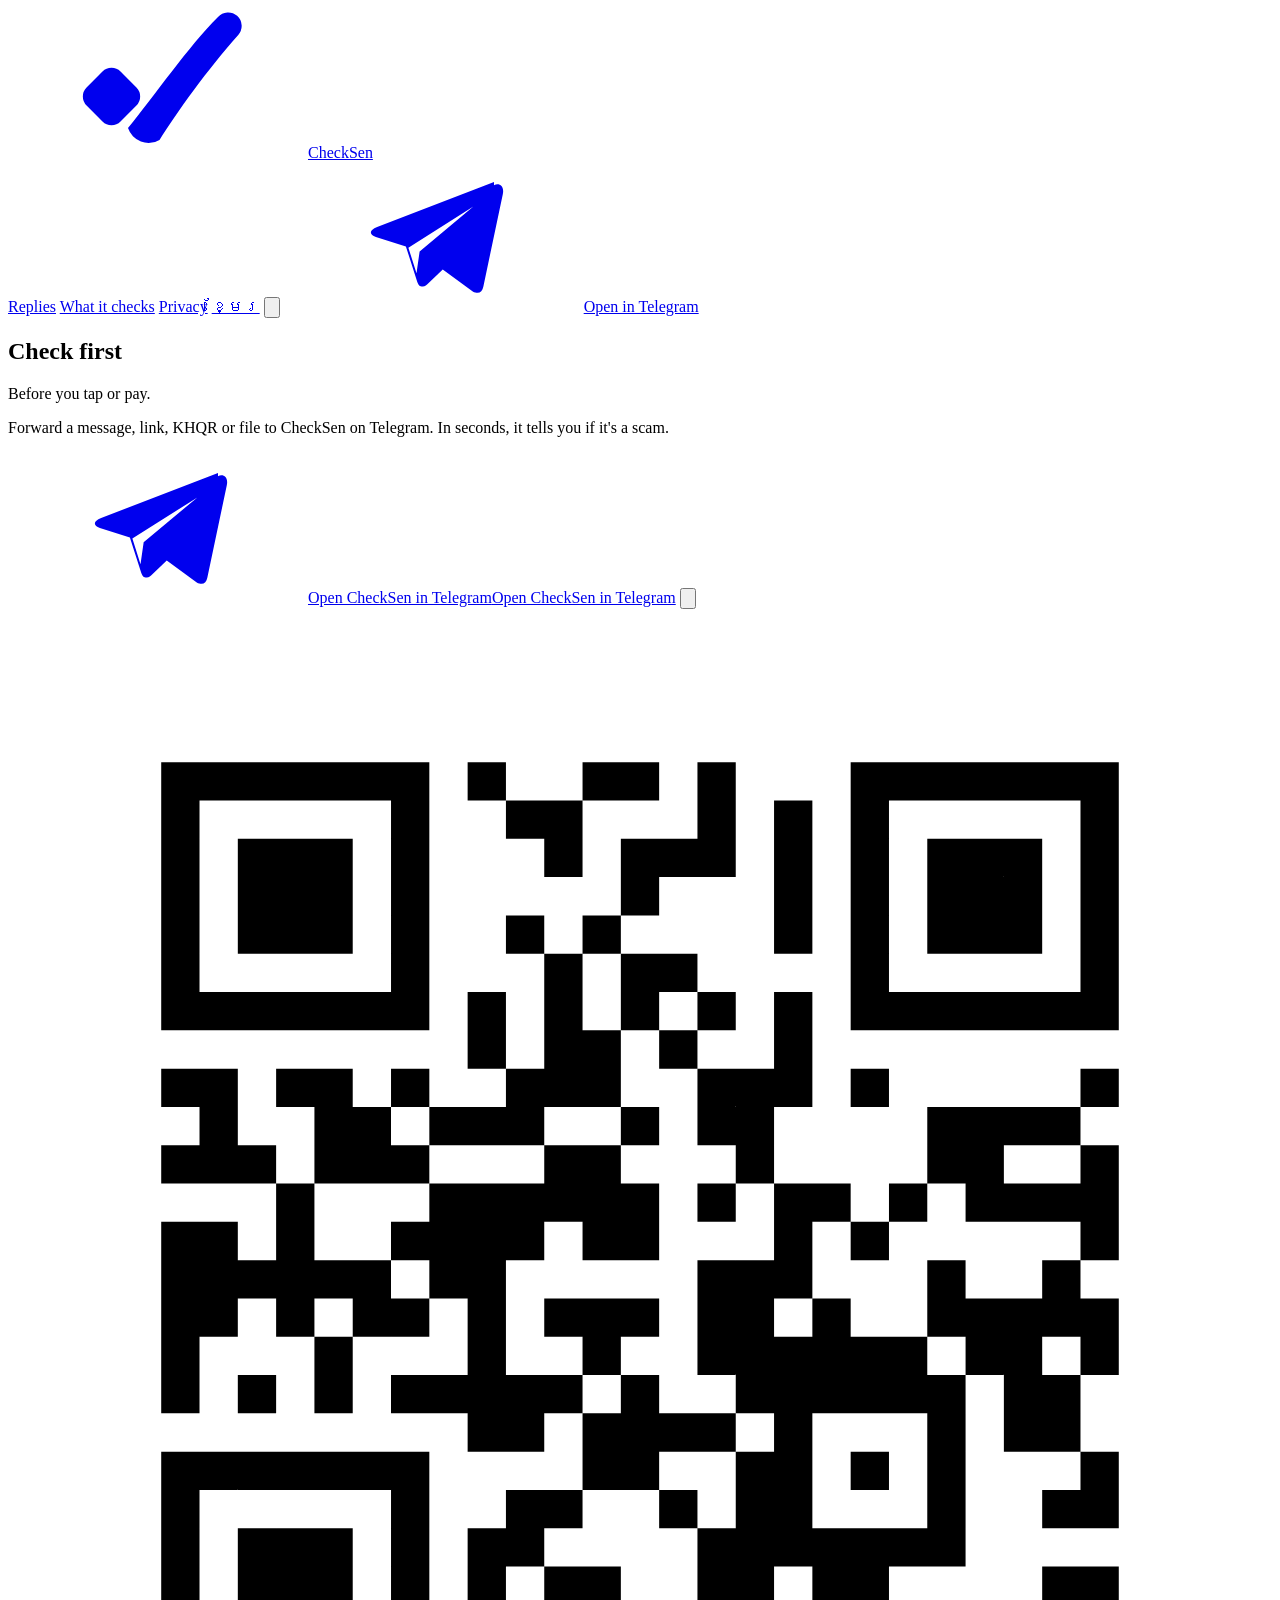
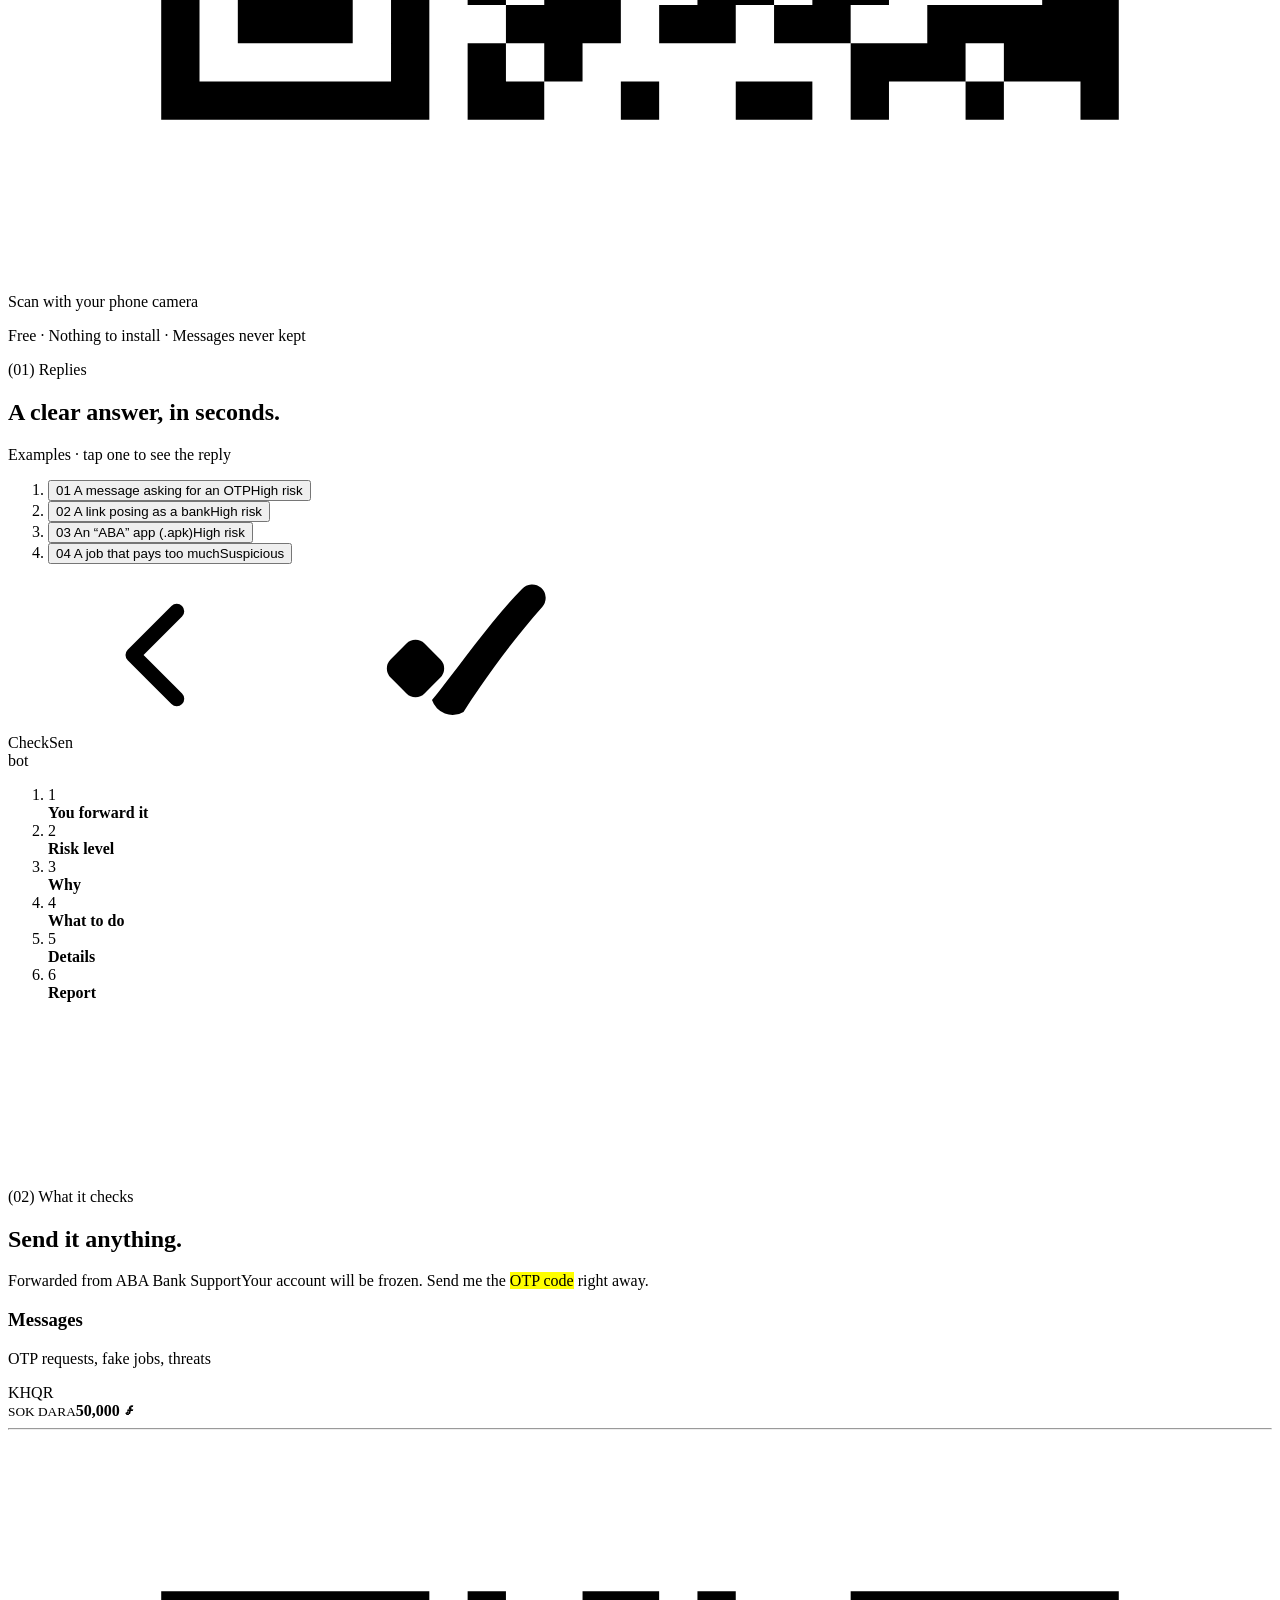
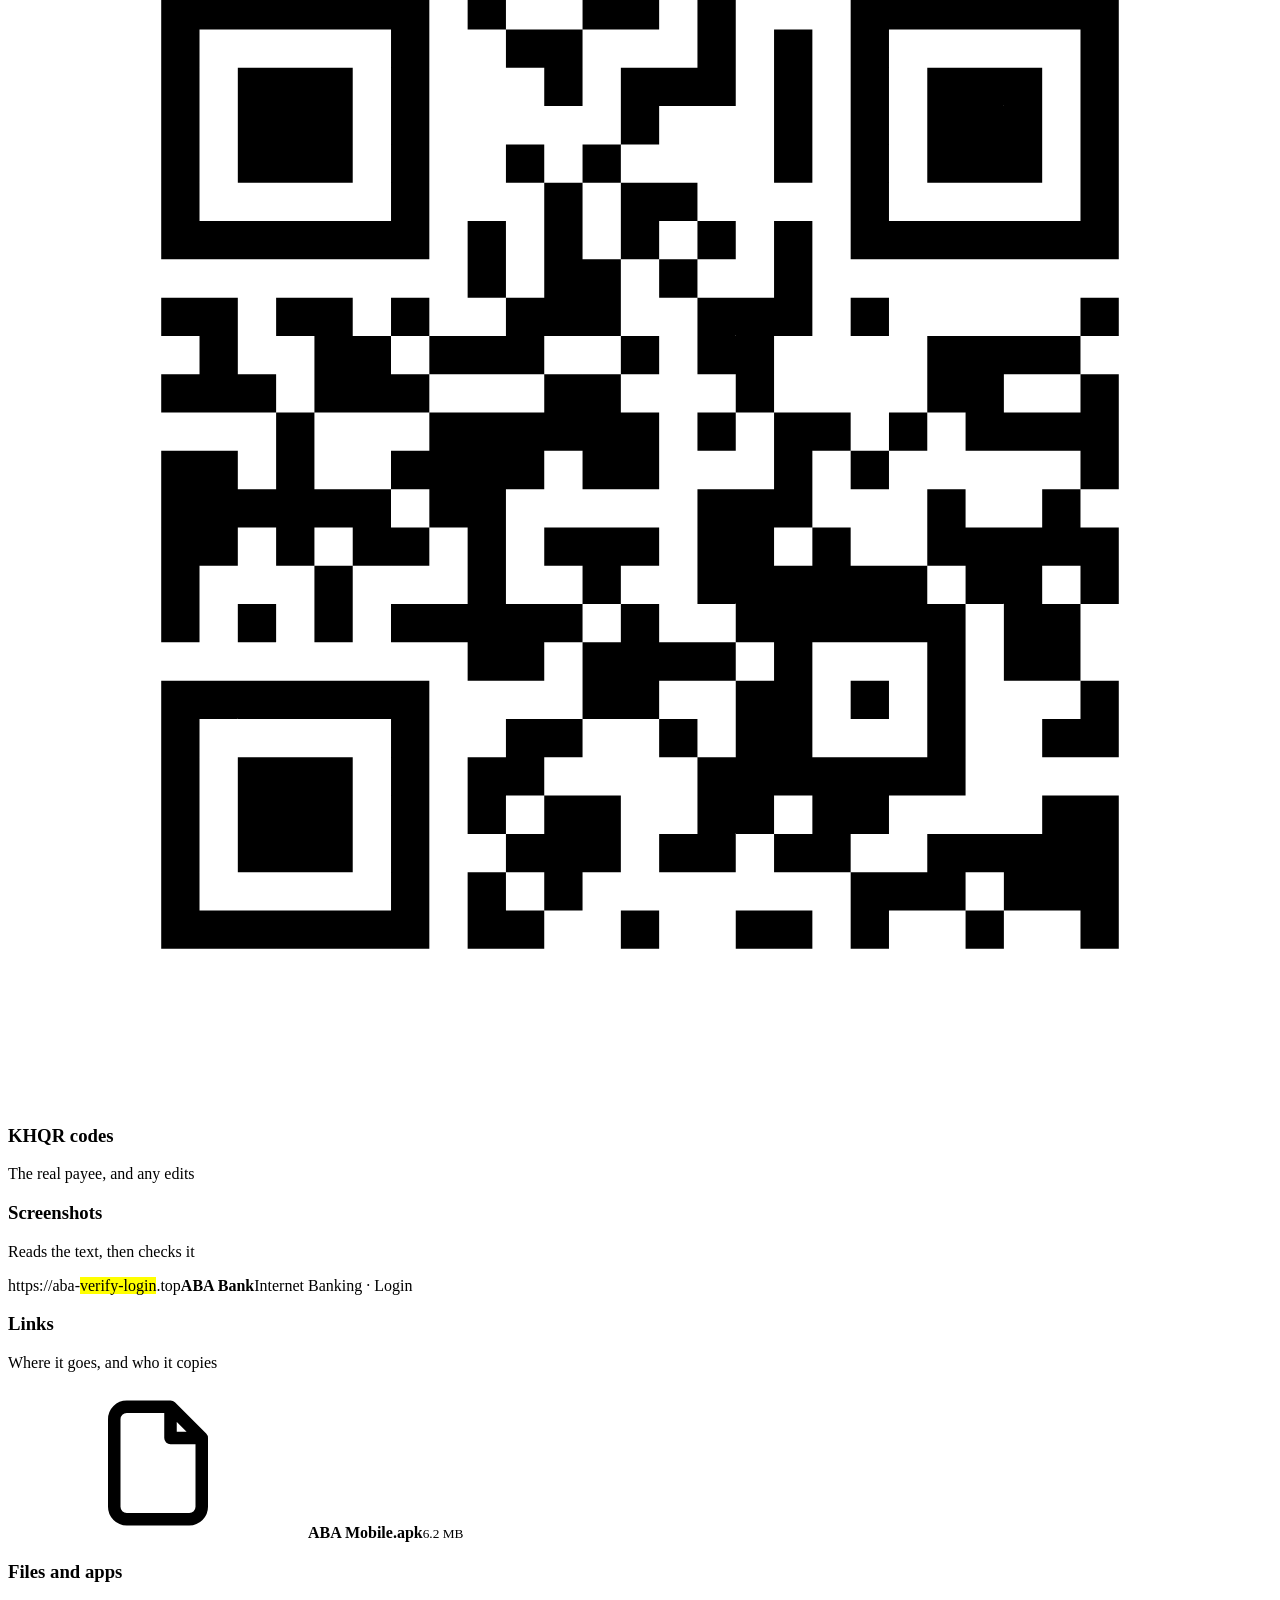
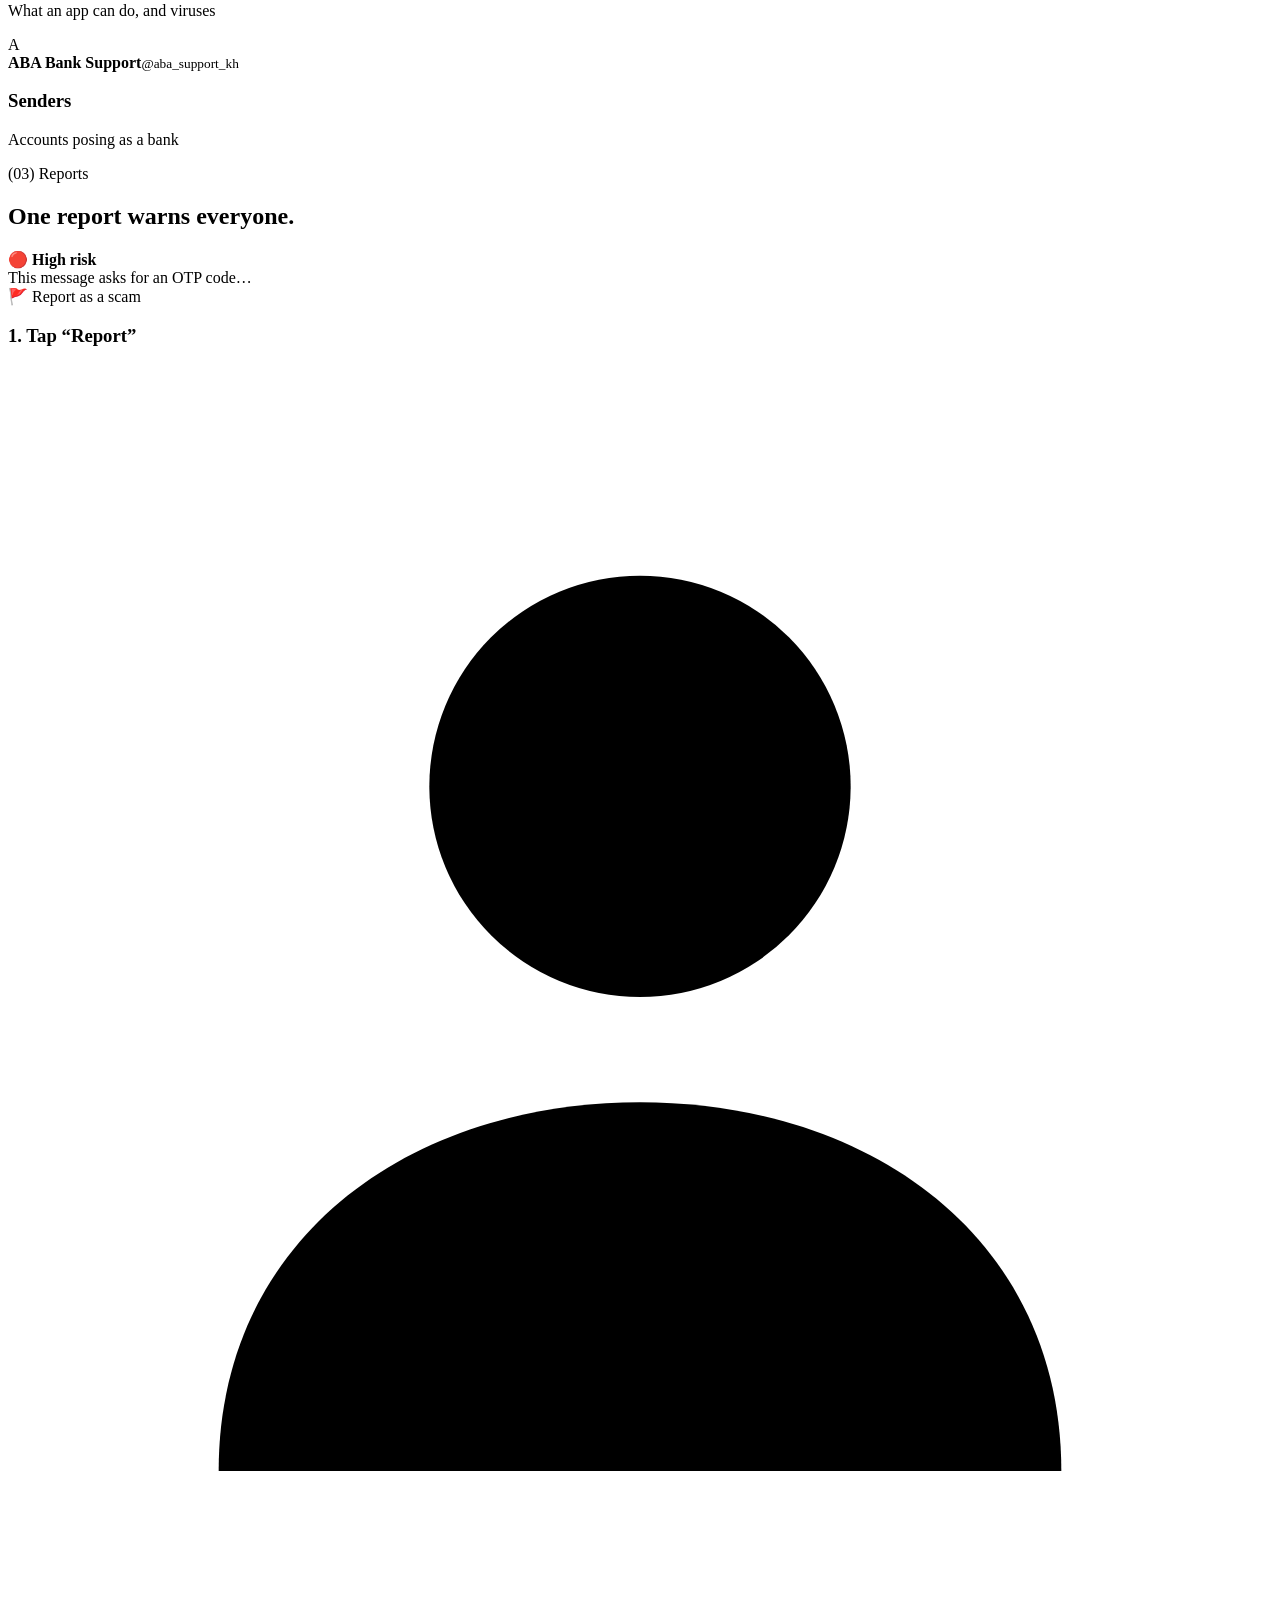
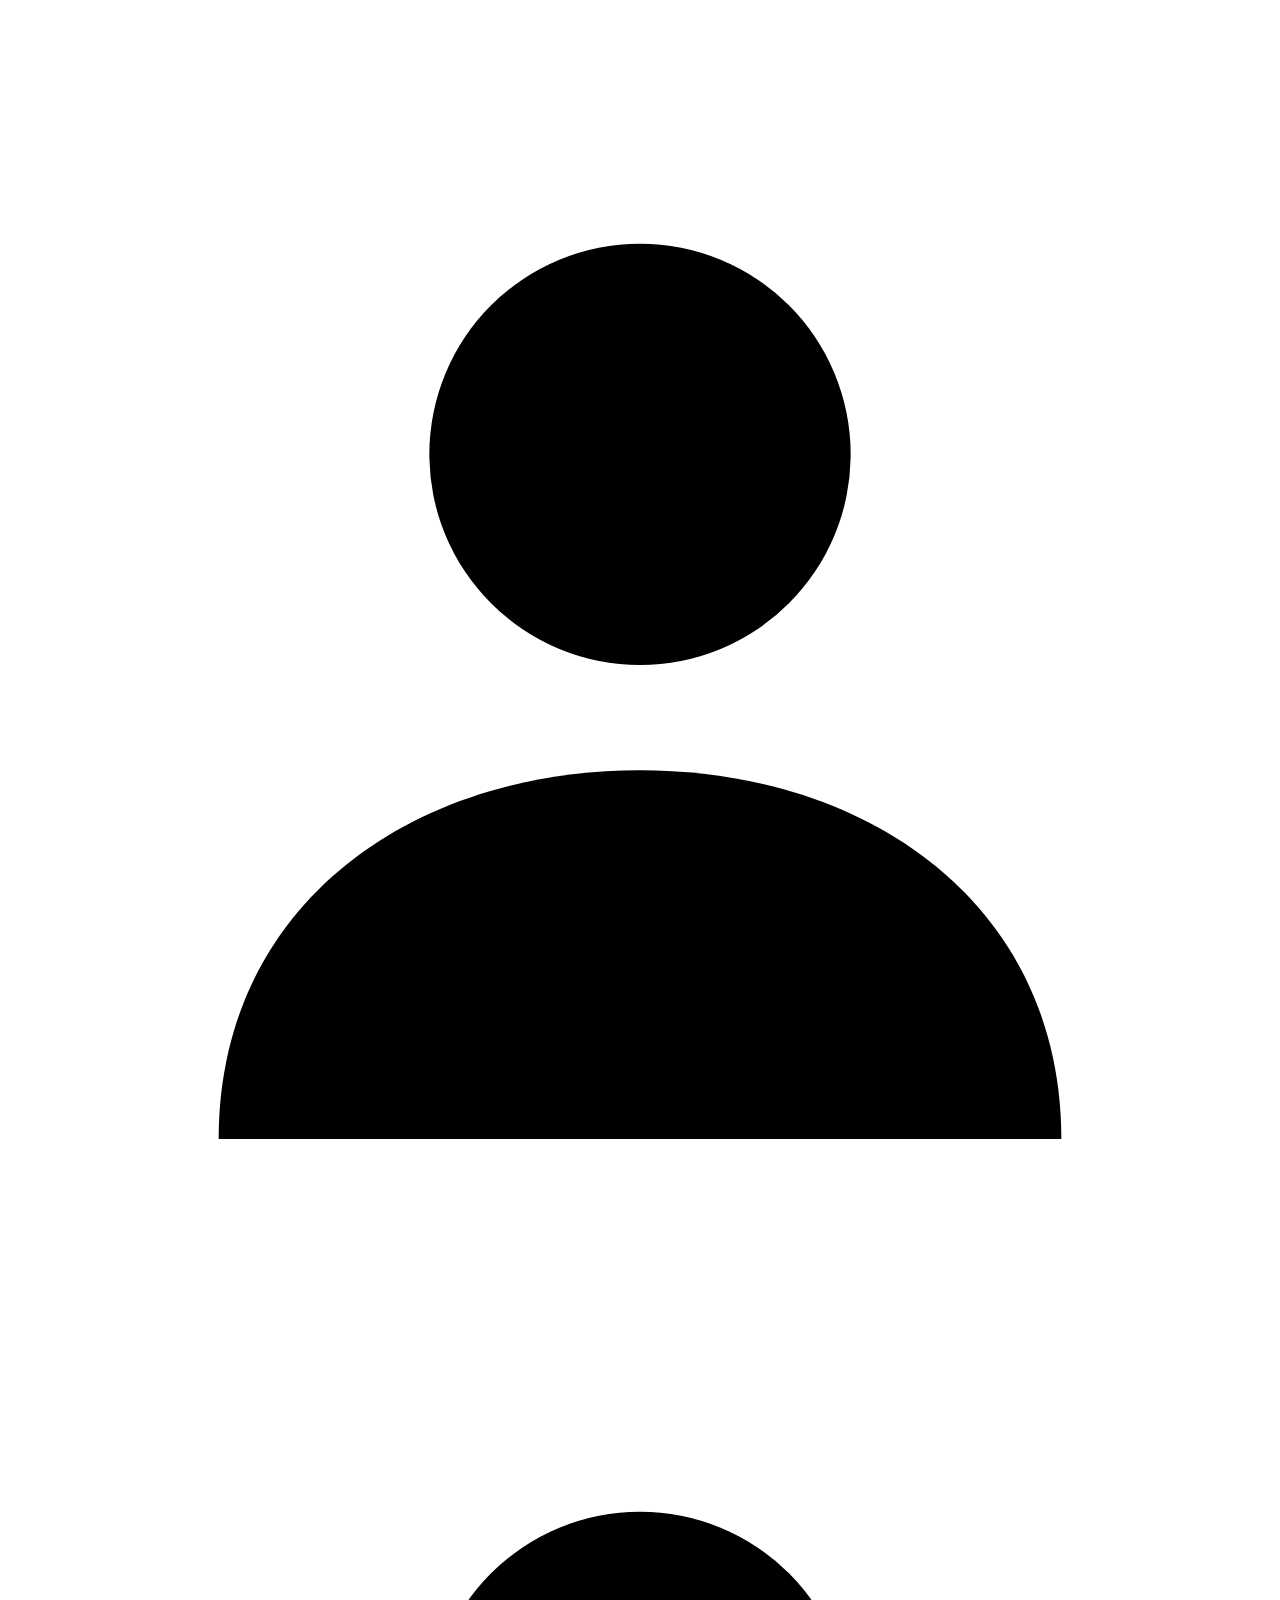
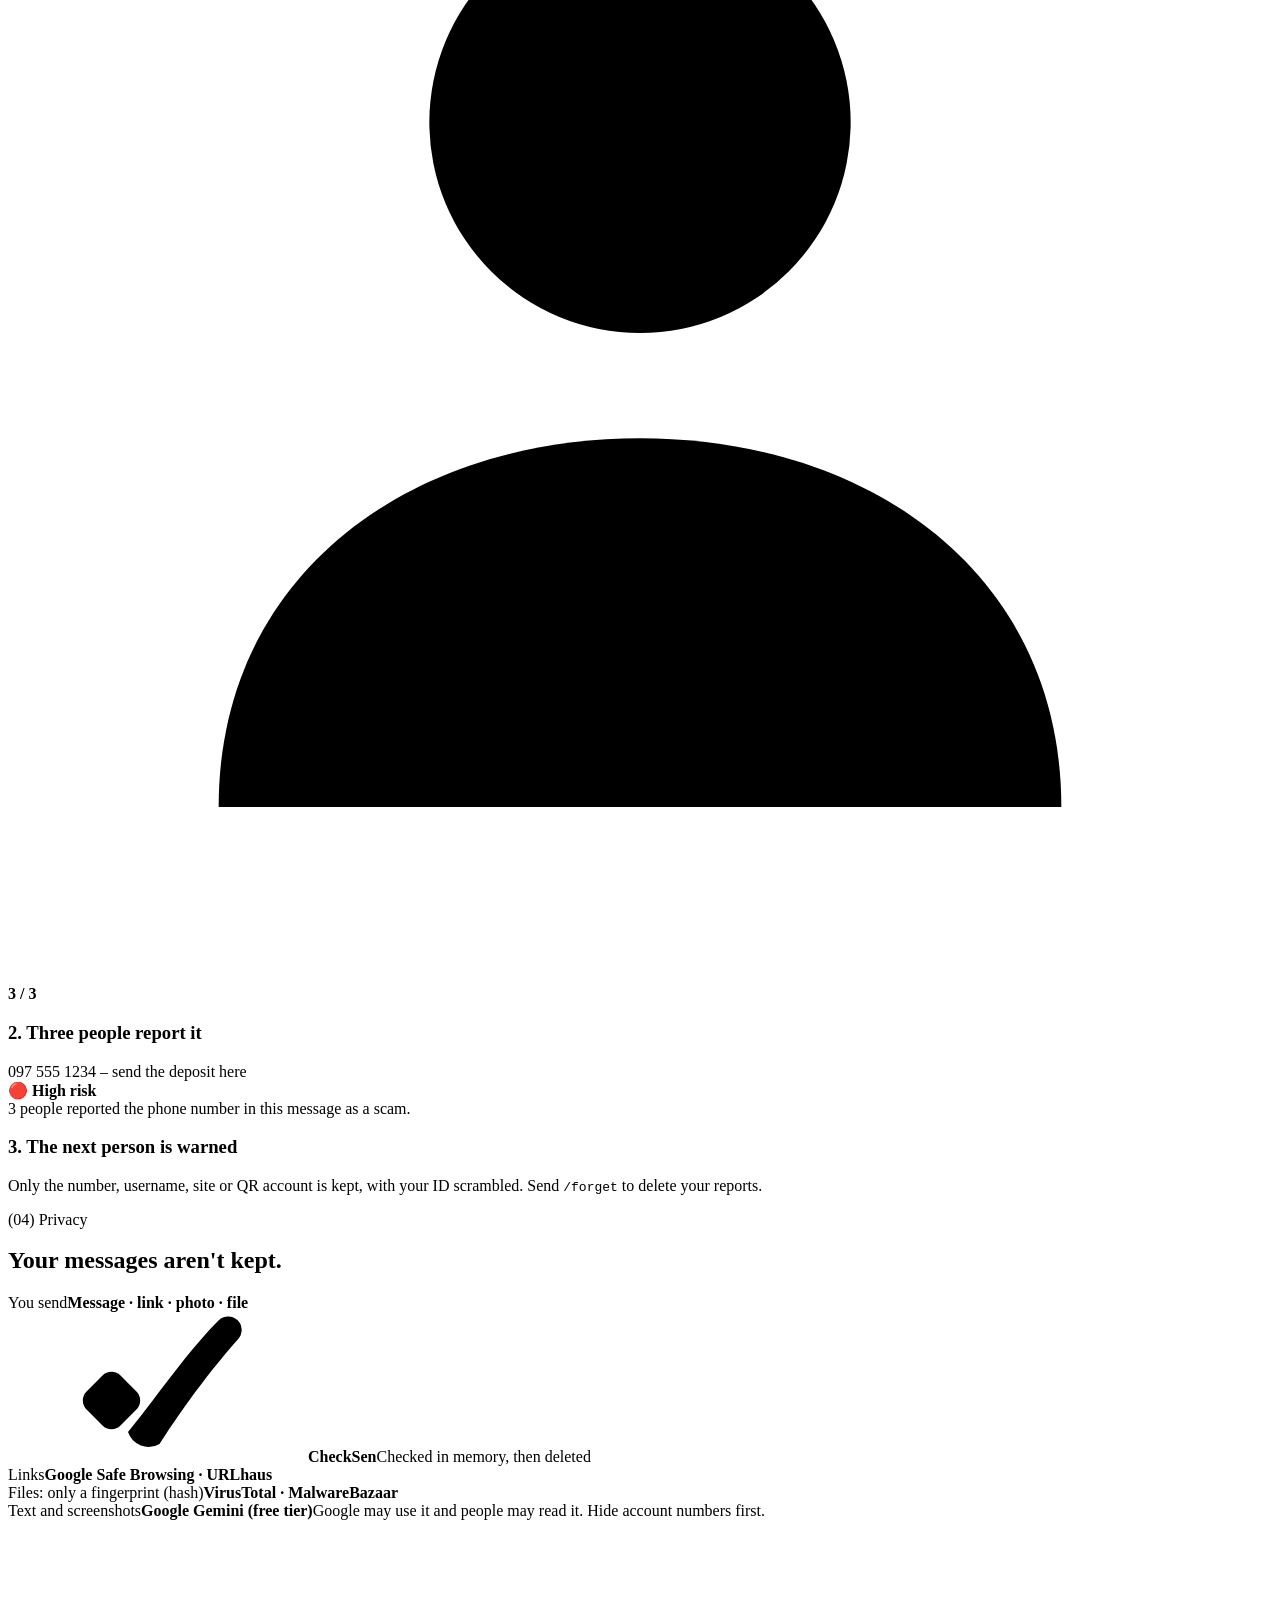
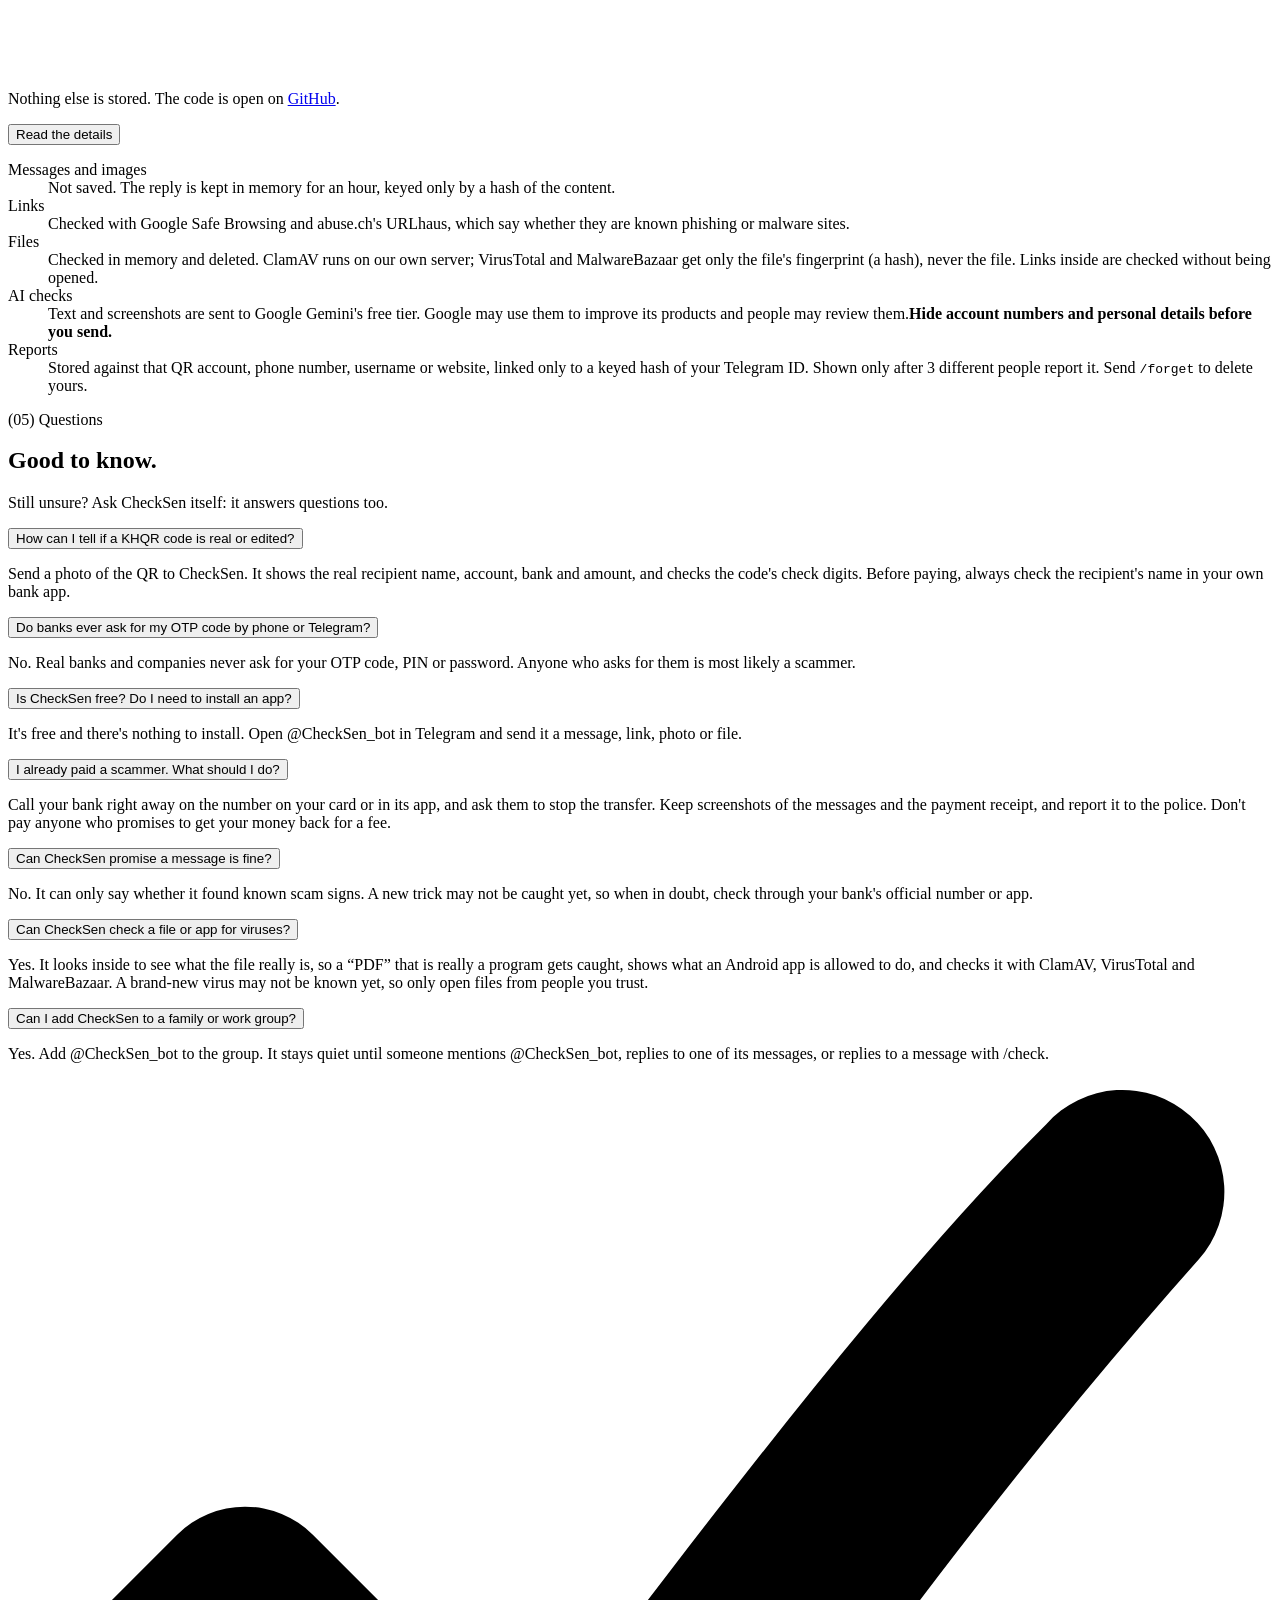
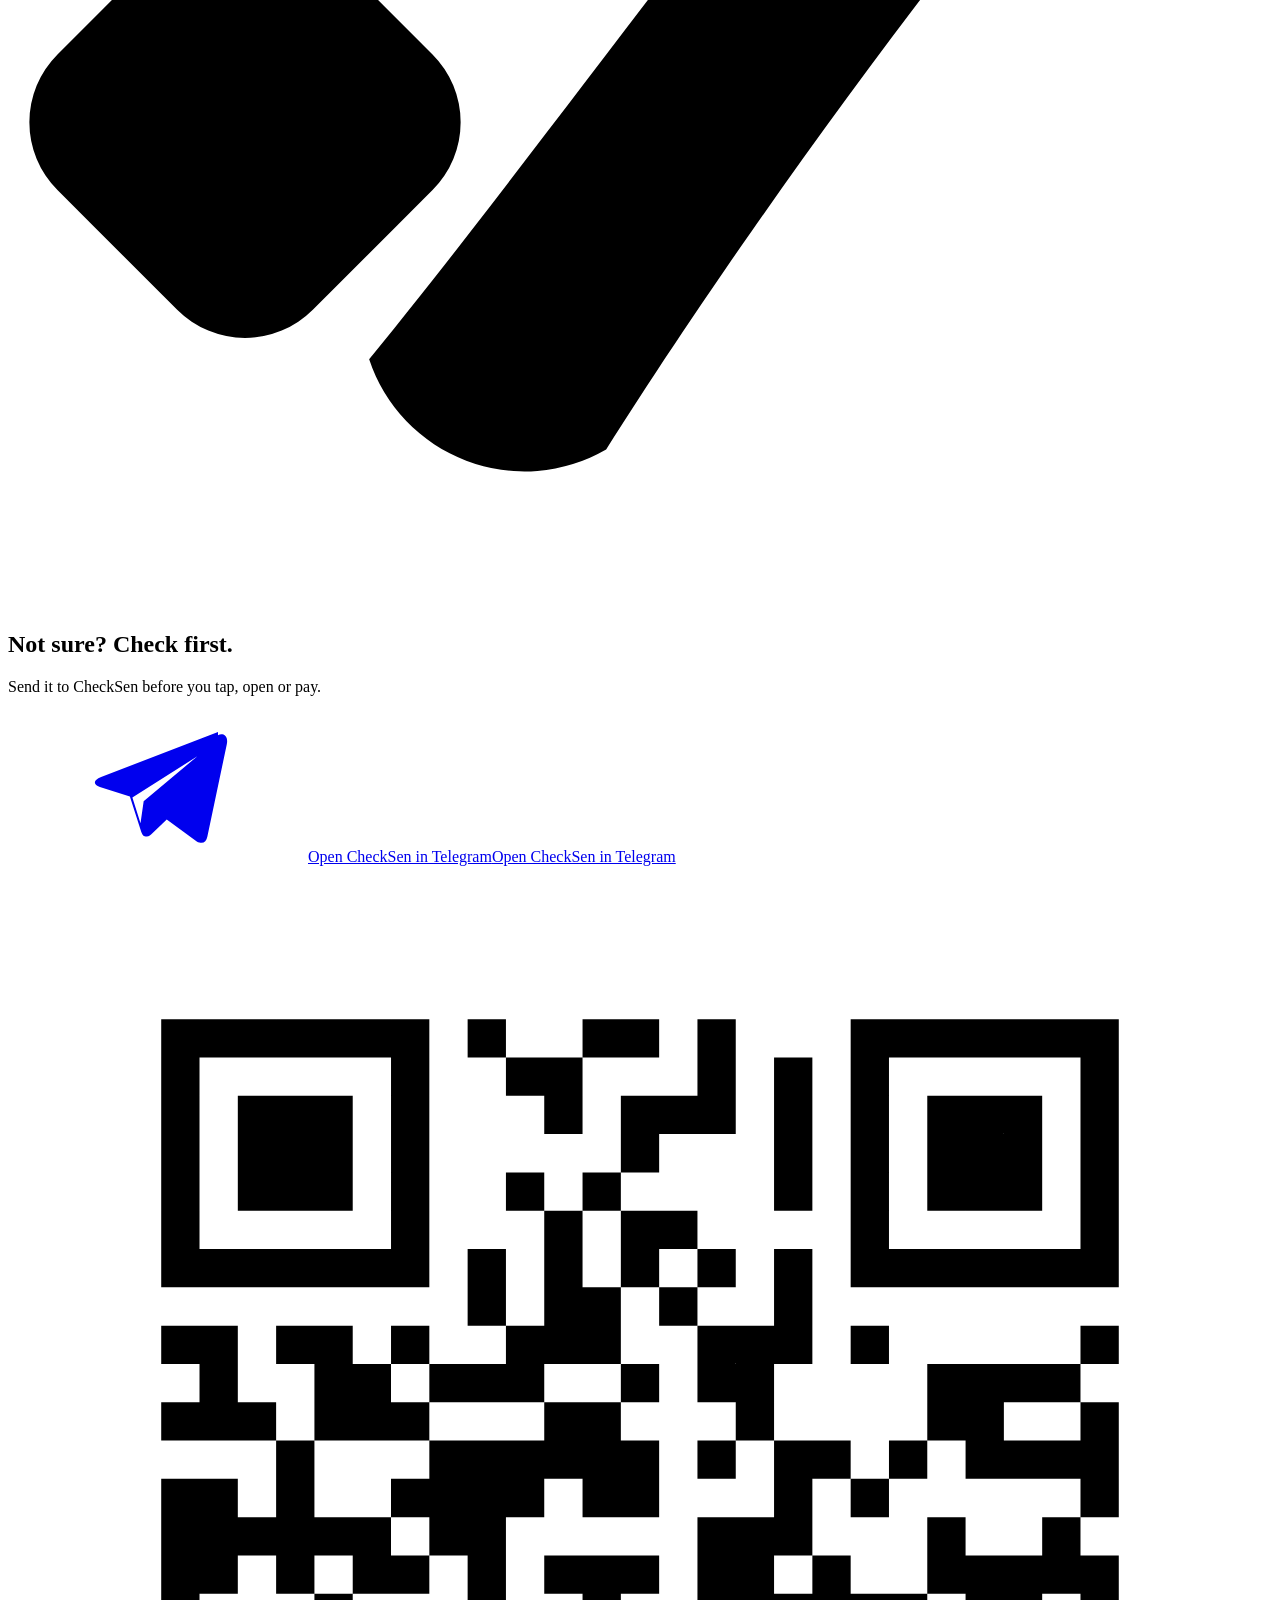
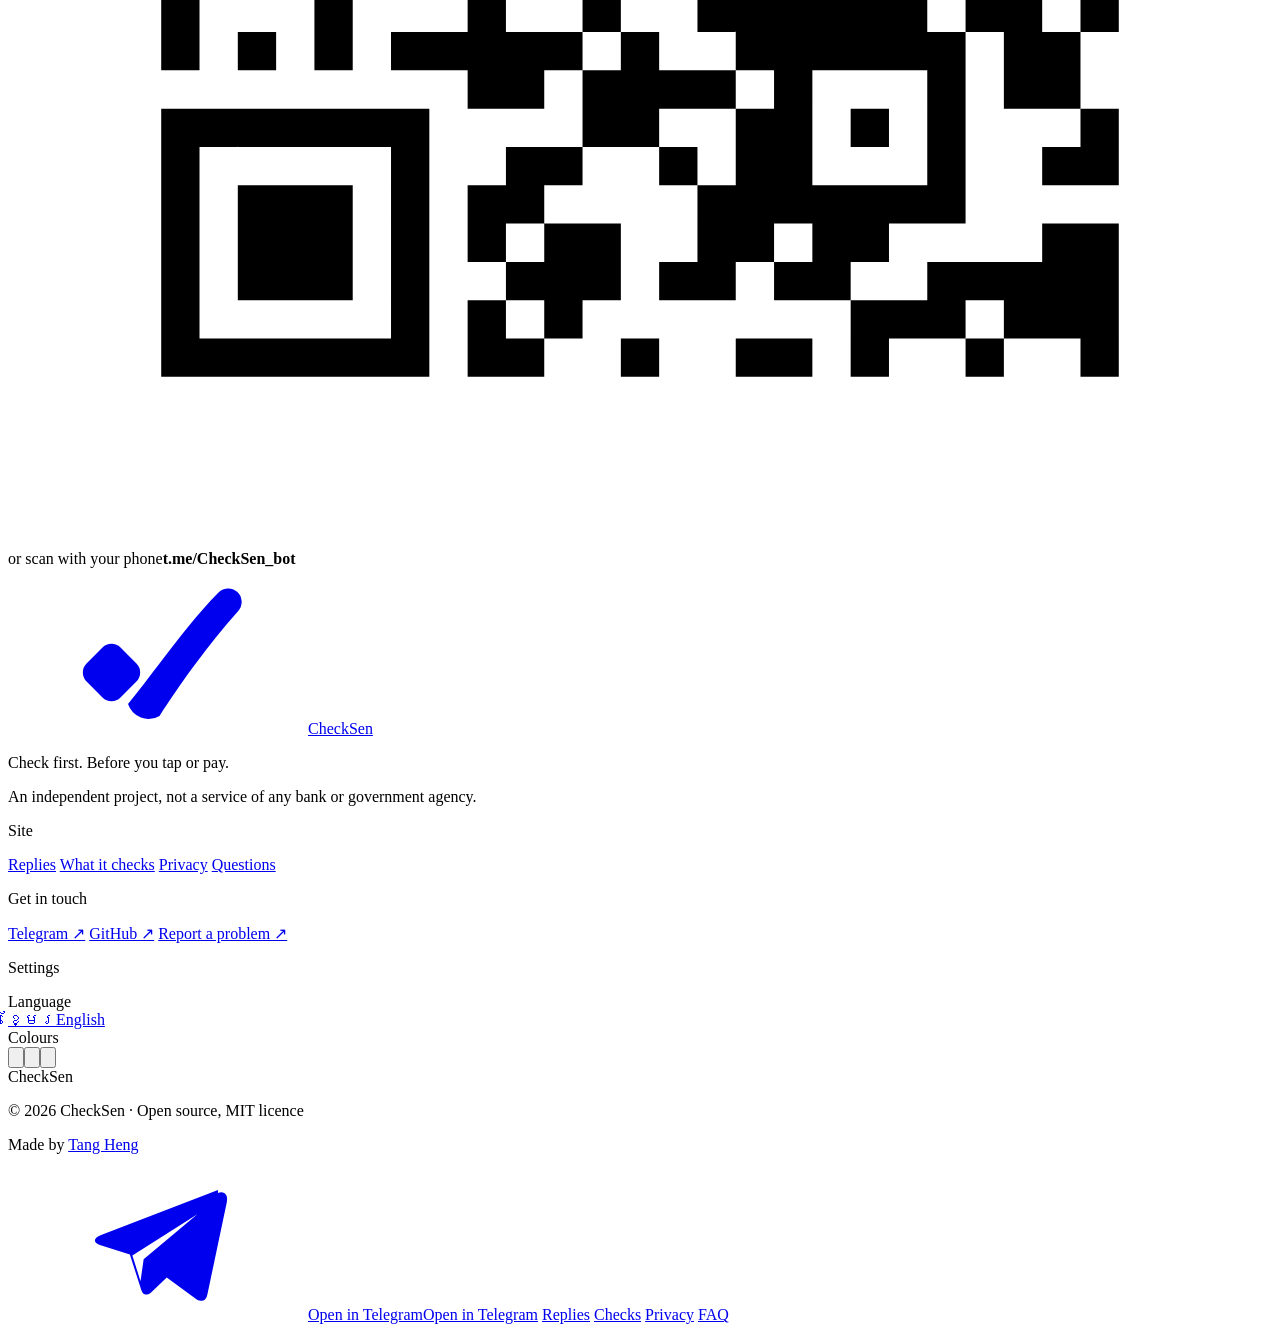
==== web/en/index.html @ b6751105 "Redesign the website" ====
<!doctype html>
<html lang="en">
<head>
  <meta charset="utf-8">
  <meta name="viewport" content="width=device-width, initial-scale=1">
  <title>CheckSen: free Cambodia scam checker for messages, links, KHQR codes and files</title>
  <meta name="description" content="Not sure if a message, link, KHQR code, file or app is a scam? Forward it to CheckSen on Telegram. It replies in Khmer or English with the risk, the reasons and what to do, in seconds. Free, nothing to install.">
  <meta name="color-scheme" content="light dark">
  <meta name="theme-color" media="(prefers-color-scheme: light)" content="#ECE8E1">
  <meta name="theme-color" media="(prefers-color-scheme: dark)" content="#0E1016">
  <link rel="canonical" href="https://checksen.horizxon.tech/en">
  <link rel="alternate" hreflang="km" href="https://checksen.horizxon.tech/">
  <link rel="alternate" hreflang="en" href="https://checksen.horizxon.tech/en">
  <link rel="alternate" hreflang="x-default" href="https://checksen.horizxon.tech/">
  <meta property="og:type" content="website">
  <meta property="og:site_name" content="CheckSen">
  <meta property="og:url" content="https://checksen.horizxon.tech/en">
  <meta property="og:locale" content="en_US">
  <meta property="og:locale:alternate" content="km_KH">
  <meta property="og:title" content="CheckSen: check before you click or pay">
  <meta property="og:description" content="Not sure if a message, link, KHQR code, file or app is a scam? Forward it to CheckSen on Telegram. It replies in Khmer or English with the risk, the reasons and what to do, in seconds. Free, nothing to install.">
  <meta property="og:image" content="https://checksen.horizxon.tech/assets/og-en.png">
  <meta property="og:image:width" content="1200">
  <meta property="og:image:height" content="630">
  <meta property="og:image:alt" content="CheckSen: check before you click or pay">
  <meta name="twitter:card" content="summary_large_image">
  <script type="application/ld+json">{"@context":"https://schema.org","@graph":[{"@type":"WebSite","@id":"https://checksen.horizxon.tech/#website","url":"https://checksen.horizxon.tech/","name":"CheckSen","alternateName":["ឆែកសិន","CheckSen ឆែកសិន"],"inLanguage":["km","en"]},{"@type":"WebApplication","name":"CheckSen","alternateName":"ឆែកសិន","url":"https://t.me/CheckSen_bot","description":"Not sure if a message, link, KHQR code, file or app is a scam? Forward it to CheckSen on Telegram. It replies in Khmer or English with the risk, the reasons and what to do, in seconds. Free, nothing to install.","applicationCategory":"SecurityApplication","operatingSystem":"Telegram","inLanguage":["km","en"],"isAccessibleForFree":true,"image":"https://checksen.horizxon.tech/assets/icon-512.png","offers":{"@type":"Offer","price":"0","priceCurrency":"USD"},"sameAs":["https://github.com/tangheng05/checksen"]},{"@type":"FAQPage","inLanguage":"en","mainEntity":[{"@type":"Question","name":"How can I tell if a KHQR code is real or edited?","acceptedAnswer":{"@type":"Answer","text":"Send a photo of the QR to CheckSen. It shows the real recipient name, account, bank and amount, and checks the code's check digits. Before paying, always check the recipient's name in your own bank app."}},{"@type":"Question","name":"Do banks ever ask for my OTP code by phone or Telegram?","acceptedAnswer":{"@type":"Answer","text":"No. Real banks and companies never ask for your OTP code, PIN or password. Anyone who asks for them is most likely a scammer."}},{"@type":"Question","name":"Is CheckSen free? Do I need to install an app?","acceptedAnswer":{"@type":"Answer","text":"It's free and there's nothing to install. Open @CheckSen_bot in Telegram and send it a message, link, photo or file."}},{"@type":"Question","name":"I already paid a scammer. What should I do?","acceptedAnswer":{"@type":"Answer","text":"Call your bank right away on the number on your card or in its app, and ask them to stop the transfer. Keep screenshots of the messages and the payment receipt, and report it to the police. Don't pay anyone who promises to get your money back for a fee."}},{"@type":"Question","name":"Can CheckSen promise a message is fine?","acceptedAnswer":{"@type":"Answer","text":"No. It can only say whether it found known scam signs. A new trick may not be caught yet, so when in doubt, check through your bank's official number or app."}},{"@type":"Question","name":"Can CheckSen check a file or app for viruses?","acceptedAnswer":{"@type":"Answer","text":"Yes. It looks inside to see what the file really is, so a “PDF” that is really a program gets caught, shows what an Android app is allowed to do, and checks it with ClamAV, VirusTotal and MalwareBazaar. A brand-new virus may not be known yet, so only open files from people you trust."}},{"@type":"Question","name":"Can I add CheckSen to a family or work group?","acceptedAnswer":{"@type":"Answer","text":"Yes. Add @CheckSen_bot to the group. It stays quiet until someone mentions @CheckSen_bot, replies to one of its messages, or replies to a message with /check."}}]}]}</script>
  <link rel="icon" href="/assets/favicon.ico" sizes="any">
  <link rel="icon" href="/assets/favicon.svg" type="image/svg+xml">
  <link rel="apple-touch-icon" href="/assets/apple-touch-icon-180.png">
  <link rel="manifest" href="/site.webmanifest">
  <link rel="preconnect" href="https://fonts.googleapis.com">
  <link rel="preconnect" href="https://fonts.gstatic.com" crossorigin>
  <link rel="stylesheet" href="https://fonts.googleapis.com/css2?family=Mona+Sans:wdth,wght@75..125,200..900&amp;family=Kantumruy+Pro:wght@300..700&amp;family=Koulen&amp;display=swap">
  <link rel="stylesheet" href="/styles.css">
</head>
<body data-theme="paper" data-lang="en">
<script>
  let saved = null;
  try { saved = localStorage.getItem("checksen-theme"); } catch (e) {}
  document.body.dataset.theme = saved || (matchMedia("(prefers-color-scheme: dark)").matches ? "night" : "paper");
</script>

<svg width="0" height="0" style="position:absolute" aria-hidden="true">
  <defs>
    <mask id="m-cut" maskUnits="userSpaceOnUse" x="-20" y="-20" width="160" height="140">
      <rect x="-20" y="-20" width="160" height="140" fill="#fff" />
      <rect x="13" y="45" width="32" height="32" rx="8.5" transform="rotate(45 29 61)" fill="#000" stroke="#000" stroke-width="7" />
    </mask>
    <symbol id="mark" viewBox="4 2 112 100">
      <path d="M40 82 C58 60 80 28 100 8 A9 9 0 0 1 113.5 20 C93 43 73 71 61 90 A14.5 14.5 0 0 1 40 82 Z" fill="currentColor" mask="url(#m-cut)" />
      <rect x="13" y="45" width="32" height="32" rx="8.5" transform="rotate(45 29 61)" fill="currentColor" />
    </symbol>
    <symbol id="tg" viewBox="0 0 24 24"><path fill="currentColor" d="M21.6 3.2 2.9 10.4c-1.3.5-1.3 1.2-.2 1.6l4.8 1.5 1.8 5.6c.2.6.4.8.9.8.4 0 .6-.2.9-.5l2.3-2.2 4.8 3.5c.9.5 1.5.2 1.7-.8l3.1-14.7c.3-1.3-.5-1.9-1.4-1.5ZM9.7 14.3l-.5 3.5-1.3-4.1 10.4-6.6-8.6 7.2Z" /></symbol>
    <symbol id="chev" viewBox="0 0 24 24"><path d="M15 5l-7 7 7 7" fill="none" stroke="currentColor" stroke-width="2.4" stroke-linecap="round" stroke-linejoin="round" /></symbol>
    <symbol id="down" viewBox="0 0 24 24"><path d="M6 9l6 6 6-6" fill="none" stroke="currentColor" stroke-width="2.6" stroke-linecap="round" stroke-linejoin="round" /></symbol>
    <symbol id="doc" viewBox="0 0 24 24"><path d="M14 3H7a2 2 0 0 0-2 2v14a2 2 0 0 0 2 2h10a2 2 0 0 0 2-2V8z M14 3v5h5" fill="none" stroke="currentColor" stroke-width="2" stroke-linejoin="round" /></symbol>
    <symbol id="qri" viewBox="0 0 24 24"><g fill="none" stroke="currentColor" stroke-width="1.8"><rect x="3.5" y="3.5" width="6.5" height="6.5" rx="1.4" /><rect x="14" y="3.5" width="6.5" height="6.5" rx="1.4" /><rect x="3.5" y="14" width="6.5" height="6.5" rx="1.4" /></g><g fill="currentColor"><rect x="13.5" y="13.5" width="3" height="3" rx=".7" /><rect x="18" y="18" width="3" height="3" rx=".7" /><rect x="18" y="13.5" width="3" height="3" rx=".7" /><rect x="13.5" y="18" width="3" height="3" rx=".7" /></g></symbol>
    <symbol id="qr" viewBox="0 0 33 33"><path fill="currentColor" d="M4 4h1v1h-1zM5 4h1v1h-1zM6 4h1v1h-1zM7 4h1v1h-1zM8 4h1v1h-1zM9 4h1v1h-1zM10 4h1v1h-1zM12 4h1v1h-1zM15 4h1v1h-1zM16 4h1v1h-1zM18 4h1v1h-1zM22 4h1v1h-1zM23 4h1v1h-1zM24 4h1v1h-1zM25 4h1v1h-1zM26 4h1v1h-1zM27 4h1v1h-1zM28 4h1v1h-1zM4 5h1v1h-1zM10 5h1v1h-1zM13 5h1v1h-1zM14 5h1v1h-1zM18 5h1v1h-1zM20 5h1v1h-1zM22 5h1v1h-1zM28 5h1v1h-1zM4 6h1v1h-1zM6 6h1v1h-1zM7 6h1v1h-1zM8 6h1v1h-1zM10 6h1v1h-1zM14 6h1v1h-1zM16 6h1v1h-1zM17 6h1v1h-1zM18 6h1v1h-1zM20 6h1v1h-1zM22 6h1v1h-1zM24 6h1v1h-1zM25 6h1v1h-1zM26 6h1v1h-1zM28 6h1v1h-1zM4 7h1v1h-1zM6 7h1v1h-1zM7 7h1v1h-1zM8 7h1v1h-1zM10 7h1v1h-1zM16 7h1v1h-1zM20 7h1v1h-1zM22 7h1v1h-1zM24 7h1v1h-1zM25 7h1v1h-1zM26 7h1v1h-1zM28 7h1v1h-1zM4 8h1v1h-1zM6 8h1v1h-1zM7 8h1v1h-1zM8 8h1v1h-1zM10 8h1v1h-1zM13 8h1v1h-1zM15 8h1v1h-1zM20 8h1v1h-1zM22 8h1v1h-1zM24 8h1v1h-1zM25 8h1v1h-1zM26 8h1v1h-1zM28 8h1v1h-1zM4 9h1v1h-1zM10 9h1v1h-1zM14 9h1v1h-1zM16 9h1v1h-1zM17 9h1v1h-1zM22 9h1v1h-1zM28 9h1v1h-1zM4 10h1v1h-1zM5 10h1v1h-1zM6 10h1v1h-1zM7 10h1v1h-1zM8 10h1v1h-1zM9 10h1v1h-1zM10 10h1v1h-1zM12 10h1v1h-1zM14 10h1v1h-1zM16 10h1v1h-1zM18 10h1v1h-1zM20 10h1v1h-1zM22 10h1v1h-1zM23 10h1v1h-1zM24 10h1v1h-1zM25 10h1v1h-1zM26 10h1v1h-1zM27 10h1v1h-1zM28 10h1v1h-1zM12 11h1v1h-1zM14 11h1v1h-1zM15 11h1v1h-1zM17 11h1v1h-1zM20 11h1v1h-1zM4 12h1v1h-1zM5 12h1v1h-1zM7 12h1v1h-1zM8 12h1v1h-1zM10 12h1v1h-1zM13 12h1v1h-1zM14 12h1v1h-1zM15 12h1v1h-1zM18 12h1v1h-1zM19 12h1v1h-1zM20 12h1v1h-1zM22 12h1v1h-1zM28 12h1v1h-1zM5 13h1v1h-1zM8 13h1v1h-1zM9 13h1v1h-1zM11 13h1v1h-1zM12 13h1v1h-1zM13 13h1v1h-1zM16 13h1v1h-1zM18 13h1v1h-1zM19 13h1v1h-1zM24 13h1v1h-1zM25 13h1v1h-1zM26 13h1v1h-1zM27 13h1v1h-1zM4 14h1v1h-1zM5 14h1v1h-1zM6 14h1v1h-1zM8 14h1v1h-1zM9 14h1v1h-1zM10 14h1v1h-1zM14 14h1v1h-1zM15 14h1v1h-1zM19 14h1v1h-1zM24 14h1v1h-1zM25 14h1v1h-1zM28 14h1v1h-1zM7 15h1v1h-1zM11 15h1v1h-1zM12 15h1v1h-1zM13 15h1v1h-1zM14 15h1v1h-1zM15 15h1v1h-1zM16 15h1v1h-1zM18 15h1v1h-1zM20 15h1v1h-1zM21 15h1v1h-1zM23 15h1v1h-1zM25 15h1v1h-1zM26 15h1v1h-1zM27 15h1v1h-1zM28 15h1v1h-1zM4 16h1v1h-1zM5 16h1v1h-1zM7 16h1v1h-1zM10 16h1v1h-1zM11 16h1v1h-1zM12 16h1v1h-1zM13 16h1v1h-1zM15 16h1v1h-1zM16 16h1v1h-1zM20 16h1v1h-1zM22 16h1v1h-1zM28 16h1v1h-1zM4 17h1v1h-1zM5 17h1v1h-1zM6 17h1v1h-1zM7 17h1v1h-1zM8 17h1v1h-1zM9 17h1v1h-1zM11 17h1v1h-1zM12 17h1v1h-1zM18 17h1v1h-1zM19 17h1v1h-1zM20 17h1v1h-1zM24 17h1v1h-1zM27 17h1v1h-1zM4 18h1v1h-1zM5 18h1v1h-1zM7 18h1v1h-1zM9 18h1v1h-1zM10 18h1v1h-1zM12 18h1v1h-1zM14 18h1v1h-1zM15 18h1v1h-1zM16 18h1v1h-1zM18 18h1v1h-1zM19 18h1v1h-1zM21 18h1v1h-1zM24 18h1v1h-1zM25 18h1v1h-1zM26 18h1v1h-1zM27 18h1v1h-1zM28 18h1v1h-1zM4 19h1v1h-1zM8 19h1v1h-1zM12 19h1v1h-1zM15 19h1v1h-1zM18 19h1v1h-1zM19 19h1v1h-1zM20 19h1v1h-1zM21 19h1v1h-1zM22 19h1v1h-1zM23 19h1v1h-1zM25 19h1v1h-1zM26 19h1v1h-1zM28 19h1v1h-1zM4 20h1v1h-1zM6 20h1v1h-1zM8 20h1v1h-1zM10 20h1v1h-1zM11 20h1v1h-1zM12 20h1v1h-1zM13 20h1v1h-1zM14 20h1v1h-1zM16 20h1v1h-1zM19 20h1v1h-1zM20 20h1v1h-1zM21 20h1v1h-1zM22 20h1v1h-1zM23 20h1v1h-1zM24 20h1v1h-1zM26 20h1v1h-1zM27 20h1v1h-1zM12 21h1v1h-1zM13 21h1v1h-1zM15 21h1v1h-1zM16 21h1v1h-1zM17 21h1v1h-1zM18 21h1v1h-1zM20 21h1v1h-1zM24 21h1v1h-1zM26 21h1v1h-1zM27 21h1v1h-1zM4 22h1v1h-1zM5 22h1v1h-1zM6 22h1v1h-1zM7 22h1v1h-1zM8 22h1v1h-1zM9 22h1v1h-1zM10 22h1v1h-1zM15 22h1v1h-1zM16 22h1v1h-1zM19 22h1v1h-1zM20 22h1v1h-1zM22 22h1v1h-1zM24 22h1v1h-1zM28 22h1v1h-1zM4 23h1v1h-1zM10 23h1v1h-1zM13 23h1v1h-1zM14 23h1v1h-1zM17 23h1v1h-1zM19 23h1v1h-1zM20 23h1v1h-1zM24 23h1v1h-1zM27 23h1v1h-1zM28 23h1v1h-1zM4 24h1v1h-1zM6 24h1v1h-1zM7 24h1v1h-1zM8 24h1v1h-1zM10 24h1v1h-1zM12 24h1v1h-1zM13 24h1v1h-1zM18 24h1v1h-1zM19 24h1v1h-1zM20 24h1v1h-1zM21 24h1v1h-1zM22 24h1v1h-1zM23 24h1v1h-1zM24 24h1v1h-1zM4 25h1v1h-1zM6 25h1v1h-1zM7 25h1v1h-1zM8 25h1v1h-1zM10 25h1v1h-1zM12 25h1v1h-1zM14 25h1v1h-1zM15 25h1v1h-1zM18 25h1v1h-1zM19 25h1v1h-1zM21 25h1v1h-1zM22 25h1v1h-1zM27 25h1v1h-1zM28 25h1v1h-1zM4 26h1v1h-1zM6 26h1v1h-1zM7 26h1v1h-1zM8 26h1v1h-1zM10 26h1v1h-1zM13 26h1v1h-1zM14 26h1v1h-1zM15 26h1v1h-1zM17 26h1v1h-1zM18 26h1v1h-1zM20 26h1v1h-1zM21 26h1v1h-1zM24 26h1v1h-1zM25 26h1v1h-1zM26 26h1v1h-1zM27 26h1v1h-1zM28 26h1v1h-1zM4 27h1v1h-1zM10 27h1v1h-1zM12 27h1v1h-1zM14 27h1v1h-1zM22 27h1v1h-1zM23 27h1v1h-1zM24 27h1v1h-1zM26 27h1v1h-1zM27 27h1v1h-1zM28 27h1v1h-1zM4 28h1v1h-1zM5 28h1v1h-1zM6 28h1v1h-1zM7 28h1v1h-1zM8 28h1v1h-1zM9 28h1v1h-1zM10 28h1v1h-1zM12 28h1v1h-1zM13 28h1v1h-1zM16 28h1v1h-1zM19 28h1v1h-1zM20 28h1v1h-1zM22 28h1v1h-1zM25 28h1v1h-1zM28 28h1v1h-1z" /></symbol>
  </defs>
</svg>

<section class="hero" id="top">
  <header class="hd wrap" style="--dl:.15s">
    <a class="brand" href="#top"><svg class="mark"><use href="#mark" /></svg>CheckSen</a>
    <nav>
      <a class="u" href="#replies">Replies</a>
      <a class="u" href="#checks">What it checks</a>
      <a class="u" href="#privacy">Privacy</a>
      <a lang="km" hreflang="km" class="u lang" href="/">ខ្មែរ</a>
      <button type="button" class="theme-btn" id="theme-btn" aria-label="Light / dark">
        <svg viewBox="0 0 24 24" aria-hidden="true">
          <mask id="moon-cut"><rect width="24" height="24" fill="#fff" /><circle class="cut" cx="25" cy="3" r="7" fill="#000" /></mask>
          <circle class="core" cx="12" cy="12" r="5" fill="currentColor" mask="url(#moon-cut)" />
          <g class="rays" stroke="currentColor" stroke-width="2" stroke-linecap="round">
            <path d="M12 1.8v2.2M12 20v2.2M1.8 12h2.2M20 12h2.2M4.8 4.8l1.5 1.5M17.7 17.7l1.5 1.5M4.8 19.2l1.5-1.5M17.7 6.3l1.5-1.5" />
          </g>
        </svg>
      </button>
      <a class="outline" href="https://t.me/CheckSen_bot" aria-label="Telegram"><svg class="tgi"><use href="#tg" /></svg><span>Open in Telegram</span></a>
    </nav>
  </header>

  <div class="hero-title wrap">
    <h1 class="mega" data-cap=".42">
      <span class="mask"><span class="fit">Check first</span></span>
    </h1>
  </div>

  <div class="hero-foot wrap grid line-top">
    <div class="hf-copy" style="--dl:.75s">
      <p class="kicker">Before you tap or pay.</p>
      <p class="t-body">Forward a message, link, KHQR or file to CheckSen on Telegram. In seconds, it tells you if it's a scam.</p>
    </div>
    <div class="hf-act" style="--dl:.9s">
      <div class="cta-row">
        <a class="btn" href="https://t.me/CheckSen_bot"><svg class="tgi"><use href="#tg" /></svg><span class="roll"><span>Open CheckSen in Telegram</span><span aria-hidden="true">Open CheckSen in Telegram</span></span></a>
        <button type="button" class="qr-btn" id="qr-btn" aria-expanded="false" aria-label="QR t.me/CheckSen_bot"><svg viewBox="0 0 24 24"><use href="#qri" /></svg></button>
        <div class="qr-pop" role="tooltip"><svg viewBox="0 0 33 33"><use href="#qr" /></svg><p>Scan with your phone camera</p></div>
      </div>
      <p class="facts">Free · Nothing to install · Messages never kept</p>
    </div>
  </div>
</section>

<main>
  <section class="sec" id="replies">
    <div class="wrap">
      <header class="sec-head grid">
        <p class="sec-tag t-label rv">(01) Replies</p>
        <h2 class="t-h2 mask"><span class="in-mask">A clear answer, in seconds.</span></h2>
      </header>

      <div class="demo grid" id="demo">
        <div class="picks rv">
          <p class="picks-hint t-label">Examples · tap one to see the reply</p>
          <ol id="picks" class="auto"><li><button type="button" class="pick" data-i="0" aria-pressed="true">
        <span class="no">01</span>
        <span><span class="t-h3">A message asking for an OTP</span><span class="meta"><span class="lvl" style="--c:var(--high)">High risk</span></span></span>
        <span class="bar"></span>
      </button></li>
      <li><button type="button" class="pick" data-i="1" aria-pressed="false">
        <span class="no">02</span>
        <span><span class="t-h3">A link posing as a bank</span><span class="meta"><span class="lvl" style="--c:var(--high)">High risk</span></span></span>
        <span class="bar"></span>
      </button></li>
      <li><button type="button" class="pick" data-i="2" aria-pressed="false">
        <span class="no">03</span>
        <span><span class="t-h3">An “ABA” app (.apk)</span><span class="meta"><span class="lvl" style="--c:var(--high)">High risk</span></span></span>
        <span class="bar"></span>
      </button></li>
      <li><button type="button" class="pick" data-i="3" aria-pressed="false">
        <span class="no">04</span>
        <span><span class="t-h3">A job that pays too much</span><span class="meta"><span class="lvl" style="--c:var(--sus)">Suspicious</span></span></span>
        <span class="bar"></span>
      </button></li></ol>
        </div>
        <div class="chat-col rv" style="--dl:.1s">
          <div class="tg" aria-live="polite">
            <div class="tg-head">
              <svg class="back"><use href="#chev" /></svg>
              <span class="tg-av"><svg class="mark"><use href="#mark" /></svg></span>
              <div><div class="tg-name">CheckSen</div><div class="tg-status" id="status">bot</div></div>
            </div>
            <div class="tg-body" id="thread"></div>
          </div>
        </div>
        <ol class="notes" id="notes">
          <li style="--dl:0.00s" data-k="sent"><span class="n">1</span><div><b>You forward it</b></div></li>
          <li style="--dl:0.07s" data-k="level"><span class="n">2</span><div><b>Risk level</b></div></li>
          <li style="--dl:0.14s" data-k="why"><span class="n">3</span><div><b>Why</b></div></li>
          <li style="--dl:0.21s" data-k="act"><span class="n">4</span><div><b>What to do</b></div></li>
          <li style="--dl:0.28s" data-k="more"><span class="n">5</span><div><b>Details</b></div></li>
          <li style="--dl:0.35s" data-k="report"><span class="n">6</span><div><b>Report</b></div></li>
        </ol>
        <svg class="leaders" id="leaders" aria-hidden="true" />
      </div>
    </div>
  </section>

  <section class="sec" id="checks">
    <div class="wrap">
      <header class="sec-head grid">
        <p class="sec-tag t-label rv">(02) What it checks</p>
        <h2 class="t-h2 mask"><span class="in-mask">Send it anything.</span></h2>
      </header>
      <div class="tiles grid" id="tiles"><article class="tile rv" style="--span:7;--tint:var(--t-rose);--dl:0s">
        <div class="art"><div class="obj"><div class="mb"><span class="fw">Forwarded from ABA Bank Support</span>Your account will be frozen. Send me the <mark>OTP code</mark> right away.</div></div></div>
        <h3 class="t-h3">Messages</h3>
        <p class="t-small">OTP requests, fake jobs, threats</p>
      </article>
      <article class="tile rv" style="--span:5;--tint:var(--t-peach);--dl:0.1s">
        <div class="art"><div class="obj"><div class="mcol"><div class="khqr"><div class="top">KHQR</div><div class="who"><small>SOK DARA</small><b>50,000<i>៛</i></b></div><hr><svg viewBox="0 0 33 33"><use href="#qr" /></svg></div></div></div></div>
        <h3 class="t-h3">KHQR codes</h3>
        <p class="t-small">The real payee, and any edits</p>
      </article>
      <article class="tile rv" style="--span:5;--tint:var(--t-sky);--dl:0s">
        <div class="art"><div class="obj"><div class="shot"><div class="sms"><i style="width:70%"></i><i style="width:90%"></i><i style="width:50%"></i></div><div class="sms me"><i style="width:60%"></i></div><div class="sms"><i style="width:85%"></i><i style="width:40%"></i></div><div class="sms"><i style="width:75%"></i></div><div class="scan"></div></div></div></div>
        <h3 class="t-h3">Screenshots</h3>
        <p class="t-small">Reads the text, then checks it</p>
      </article>
      <article class="tile rv" style="--span:7;--tint:var(--t-lilac);--dl:0.1s">
        <div class="art"><div class="obj"><div class="mb"><span class="url">https://aba-<mark>verify-login</mark>.top</span><span class="pv"><b>ABA Bank</b><span>Internet Banking · Login</span></span></div></div></div>
        <h3 class="t-h3">Links</h3>
        <p class="t-small">Where it goes, and who it copies</p>
      </article>
      <article class="tile rv" style="--span:7;--tint:var(--t-butter);--dl:0s">
        <div class="art"><div class="obj"><div class="mcol"><div class="mb file"><span class="doc"><svg><use href="#doc" /></svg></span><span><b>ABA Mobile.apk</b><small>6.2 MB</small></span></div></div></div></div>
        <h3 class="t-h3">Files and apps</h3>
        <p class="t-small">What an app can do, and viruses</p>
      </article>
      <article class="tile rv" style="--span:5;--tint:var(--t-mint);--dl:0.1s">
        <div class="art"><div class="obj"><div class="mcol"><div class="prof"><span class="av">A</span><div><b>ABA Bank Support</b><small>@aba_support_kh</small></div></div></div></div></div>
        <h3 class="t-h3">Senders</h3>
        <p class="t-small">Accounts posing as a bank</p>
      </article></div>
    </div>
  </section>

  <section class="sec" id="report">
    <div class="wrap">
      <header class="sec-head grid">
        <p class="sec-tag t-label rv">(03) Reports</p>
        <h2 class="t-h2 mask"><span class="in-mask">One report warns everyone.</span></h2>
      </header>
      <div class="tiles grid">
        <article class="tile rv" style="--span:4;--tint:var(--t-sky)">
          <div class="art"><div class="mcol">
            <div class="mb in"><strong>🔴 High risk</strong><br>This message asks for an OTP code…</div>
            <div class="mkb"><span>🚩 Report as a scam</span><span class="tap"></span></div>
          </div></div>
          <h3 class="t-h3">1. Tap “Report”</h3>
        </article>
        <article class="tile rv" style="--span:4;--tint:var(--t-butter);--dl:.1s">
          <div class="art"><div>
            <div class="ppl"><span style="--d:0s"><svg viewBox="0 0 24 24"><circle cx="12" cy="8" r="4" fill="currentColor" /><path d="M4 21c0-4.4 3.6-7 8-7s8 2.6 8 7" fill="currentColor" /></svg></span><span style="--d:.5s"><svg viewBox="0 0 24 24"><circle cx="12" cy="8" r="4" fill="currentColor" /><path d="M4 21c0-4.4 3.6-7 8-7s8 2.6 8 7" fill="currentColor" /></svg></span><span style="--d:1s"><svg viewBox="0 0 24 24"><circle cx="12" cy="8" r="4" fill="currentColor" /><path d="M4 21c0-4.4 3.6-7 8-7s8 2.6 8 7" fill="currentColor" /></svg></span></div>
            <p class="count"><b>3 / 3</b></p>
          </div></div>
          <h3 class="t-h3">2. Three people report it</h3>
        </article>
        <article class="tile rv" style="--span:4;--tint:var(--t-rose);--dl:.2s">
          <div class="art"><div class="mcol">
            <div class="mb out">097 555 1234 – send the deposit here</div>
            <div class="mb in"><strong>🔴 High risk</strong><br>3 people reported the phone number in this message as a scam.</div>
          </div></div>
          <h3 class="t-h3">3. The next person is warned</h3>
        </article>
      </div>
      <p class="forget t-small rv">Only the number, username, site or QR account is kept, with your ID scrambled. Send <code>/forget</code> to delete your reports.</p>
    </div>
  </section>

  <section class="band" id="privacy">
    <div class="wrap grid">
      <div class="band-head">
        <p class="t-label rv">(04) Privacy</p>
        <h2 class="t-h2 mask" style="margin-top:18px"><span class="in-mask">Your messages aren't kept.</span></h2>
      </div>

      <div class="flow rv" id="flow">
        <div class="node src" data-wire="src"><span class="k">You send</span><b>Message · link · photo · file</b></div>
        <div class="node core" data-wire="core"><svg class="mark"><use href="#mark" /></svg><b>CheckSen</b><span class="k">Checked in memory, then deleted</span></div>
        <div class="dests">
          <div class="node" data-wire="dest"><span class="k">Links</span><b>Google Safe Browsing · URLhaus</b></div>
          <div class="node" data-wire="dest"><span class="k">Files: only a fingerprint (hash)</span><b>VirusTotal · MalwareBazaar</b></div>
          <div class="node" data-wire="dest"><span class="k">Text and screenshots</span><b>Google Gemini (free tier)</b><span class="w">Google may use it and people may read it. Hide account numbers first.</span></div>
        </div>
        <svg class="wires" id="wires" aria-hidden="true" />
      </div>

      <div class="kept">
        <p class="t-small">Nothing else is stored. The code is open on <a class="u" href="https://github.com/tangheng05/checksen">GitHub</a>.</p>
        <button type="button" class="more" id="more" aria-expanded="false"><span>Read the details</span><span class="pm" aria-hidden="true"></span></button>
      </div>
      <div class="fine" id="fine"><div>
        <dl>
        <div><dt>Messages and images</dt><dd class="t-small">Not saved. The reply is kept in memory for an hour, keyed only by a hash of the content.</dd></div>
        <div><dt>Links</dt><dd class="t-small">Checked with Google Safe Browsing and abuse.ch's URLhaus, which say whether they are known phishing or malware sites.</dd></div>
        <div><dt>Files</dt><dd class="t-small">Checked in memory and deleted. ClamAV runs on our own server; VirusTotal and MalwareBazaar get only the file's fingerprint (a hash), never the file. Links inside are checked without being opened.</dd></div>
        <div><dt>AI checks</dt><dd class="t-small">Text and screenshots are sent to Google Gemini's free tier. Google may use them to improve its products and people may review them.<strong>Hide account numbers and personal details before you send.</strong></dd></div>
        <div><dt>Reports</dt><dd class="t-small">Stored against that QR account, phone number, username or website, linked only to a keyed hash of your Telegram ID. Shown only after 3 different people report it. Send <code>/forget</code> to delete yours.</dd></div>
      </dl>
      </div></div>
    </div>
  </section>

  <section class="sec" id="faq">
    <div class="wrap grid">
      <div class="faq-side">
        <p class="t-label rv">(05) Questions</p>
        <h2 class="t-h2 mask" style="margin-top:18px"><span class="in-mask">Good to know.</span></h2>
        <p class="t-body rv" style="--dl:.15s">Still unsure? Ask CheckSen itself: it answers questions too.</p>
      </div>
      <div class="faq" id="faq-list"><div class="qa rv" style="--dl:0s">
        <button type="button" aria-expanded="false"><span>How can I tell if a KHQR code is real or edited?</span><span class="pm" aria-hidden="true"></span></button>
        <div class="ans"><div><p class="t-body">Send a photo of the QR to CheckSen. It shows the real recipient name, account, bank and amount, and checks the code's check digits. Before paying, always check the recipient's name in your own bank app.</p></div></div>
      </div>
      <div class="qa rv" style="--dl:0.05s">
        <button type="button" aria-expanded="false"><span>Do banks ever ask for my OTP code by phone or Telegram?</span><span class="pm" aria-hidden="true"></span></button>
        <div class="ans"><div><p class="t-body">No. Real banks and companies never ask for your OTP code, PIN or password. Anyone who asks for them is most likely a scammer.</p></div></div>
      </div>
      <div class="qa rv" style="--dl:0.1s">
        <button type="button" aria-expanded="false"><span>Is CheckSen free? Do I need to install an app?</span><span class="pm" aria-hidden="true"></span></button>
        <div class="ans"><div><p class="t-body">It's free and there's nothing to install. Open @CheckSen_bot in Telegram and send it a message, link, photo or file.</p></div></div>
      </div>
      <div class="qa rv" style="--dl:0.15000000000000002s">
        <button type="button" aria-expanded="false"><span>I already paid a scammer. What should I do?</span><span class="pm" aria-hidden="true"></span></button>
        <div class="ans"><div><p class="t-body">Call your bank right away on the number on your card or in its app, and ask them to stop the transfer. Keep screenshots of the messages and the payment receipt, and report it to the police. Don't pay anyone who promises to get your money back for a fee.</p></div></div>
      </div>
      <div class="qa rv" style="--dl:0.2s">
        <button type="button" aria-expanded="false"><span>Can CheckSen promise a message is fine?</span><span class="pm" aria-hidden="true"></span></button>
        <div class="ans"><div><p class="t-body">No. It can only say whether it found known scam signs. A new trick may not be caught yet, so when in doubt, check through your bank's official number or app.</p></div></div>
      </div>
      <div class="qa rv" style="--dl:0.25s">
        <button type="button" aria-expanded="false"><span>Can CheckSen check a file or app for viruses?</span><span class="pm" aria-hidden="true"></span></button>
        <div class="ans"><div><p class="t-body">Yes. It looks inside to see what the file really is, so a “PDF” that is really a program gets caught, shows what an Android app is allowed to do, and checks it with ClamAV, VirusTotal and MalwareBazaar. A brand-new virus may not be known yet, so only open files from people you trust.</p></div></div>
      </div>
      <div class="qa rv" style="--dl:0.30000000000000004s">
        <button type="button" aria-expanded="false"><span>Can I add CheckSen to a family or work group?</span><span class="pm" aria-hidden="true"></span></button>
        <div class="ans"><div><p class="t-body">Yes. Add @CheckSen_bot to the group. It stays quiet until someone mentions @CheckSen_bot, replies to one of its messages, or replies to a message with /check.</p></div></div>
      </div></div>
    </div>
  </section>

  <section class="end wrap" id="end">
    <div class="end-panel">
    <svg class="end-mark" viewBox="4 2 112 100" aria-hidden="true"><use href="#mark" /></svg>
    <h2 class="t-h2 mask"><span class="in-mask">Not sure? Check first.</span></h2>
    <p class="t-body rv" style="--dl:.15s">Send it to CheckSen before you tap, open or pay.</p>
    <div class="acts rv" style="--dl:.25s">
      <a class="btn" href="https://t.me/CheckSen_bot"><svg class="tgi"><use href="#tg" /></svg><span class="roll"><span>Open CheckSen in Telegram</span><span aria-hidden="true">Open CheckSen in Telegram</span></span></a>
      <div class="qr"><svg viewBox="0 0 33 33"><use href="#qr" /></svg><p><span>or scan with your phone</span><b>t.me/CheckSen_bot</b></p></div>
    </div>
    </div>
    <footer class="ft">
      <div class="ft-top grid line-top">
        <div class="ft-brand">
          <a class="brand" href="#top"><svg class="mark"><use href="#mark" /></svg>CheckSen</a>
          <p class="ft-tag">Check first. Before you tap or pay.</p>
          <p class="ft-note">An independent project, not a service of any bank or government agency.</p>
        </div>
        <nav class="ft-col site">
          <p class="t-label">Site</p>
          <a class="u" href="#replies">Replies</a>
          <a class="u" href="#checks">What it checks</a>
          <a class="u" href="#privacy">Privacy</a>
          <a class="u" href="#faq">Questions</a>
        </nav>
        <nav class="ft-col touch">
          <p class="t-label">Get in touch</p>
          <a class="u" href="https://t.me/CheckSen_bot">Telegram ↗</a>
          <a class="u" href="https://github.com/tangheng05/checksen">GitHub ↗</a>
          <a class="u" href="https://github.com/tangheng05/checksen/issues">Report a problem ↗</a>
        </nav>
        <div class="ft-col prefs">
          <p class="t-label">Settings</p>
          <div class="pref">
            <span class="pref-k">Language</span>
            <div class="seg" role="group" aria-label="Language" style="--n:2;--i:1"><span class="thumb" aria-hidden="true"></span><a href="/" hreflang="km" lang="km">ខ្មែរ</a><a href="/en" hreflang="en" lang="en" aria-current="page">English</a></div>
          </div>
          <div class="pref">
            <span class="pref-k">Colours</span>
            <div class="seg" role="group" aria-label="Theme" style="--n:3"><span class="thumb" aria-hidden="true"></span><button type="button" data-set-theme="auto" aria-pressed="true" aria-label="Auto" title="Auto"><svg viewBox="0 0 24 24"><circle cx="12" cy="12" r="8" fill="none" stroke="currentColor" stroke-width="1.8" /><path d="M12 4a8 8 0 0 1 0 16z" fill="currentColor" /></svg></button><button type="button" data-set-theme="paper" aria-pressed="false" aria-label="Light" title="Light"><svg viewBox="0 0 24 24"><circle cx="12" cy="12" r="4" fill="currentColor" /><path d="M12 2.5v2M12 19.5v2M2.5 12h2M19.5 12h2M5.3 5.3l1.4 1.4M17.3 17.3l1.4 1.4M5.3 18.7l1.4-1.4M17.3 6.7l1.4-1.4" stroke="currentColor" stroke-width="1.8" stroke-linecap="round" /></svg></button><button type="button" data-set-theme="night" aria-pressed="false" aria-label="Dark" title="Dark"><svg viewBox="0 0 24 24"><path d="M20 14.5A8 8 0 1 1 9.5 4a6.5 6.5 0 0 0 10.5 10.5z" fill="currentColor" /></svg></button></div>
          </div>
        </div>
      </div>
      <div class="mega foot-mega" id="foot-mega" data-cap="1" aria-hidden="true"><span class="mask"><span class="fit">CheckSen</span></span></div>
      <div class="ft-bottom">
        <p>© 2026 CheckSen · <span>Open source, MIT licence</span></p>
        <p><span>Made by</span> <a class="u" href="https://hengg.foo">Tang Heng</a></p>
      </div>
    </footer>
  </section>
</main>

<nav class="dock" id="dock">
  <a class="go" href="https://t.me/CheckSen_bot"><svg class="tgi"><use href="#tg" /></svg><span class="roll"><span>Open in Telegram</span><span aria-hidden="true">Open in Telegram</span></span></a>
  <a class="opt" href="#replies">Replies</a>
  <a class="opt" href="#checks">Checks</a>
  <a class="opt" href="#privacy">Privacy</a>
  <a class="opt" href="#faq">FAQ</a>
</nav>

<script src="/site.js" defer></script>
</body>
</html>
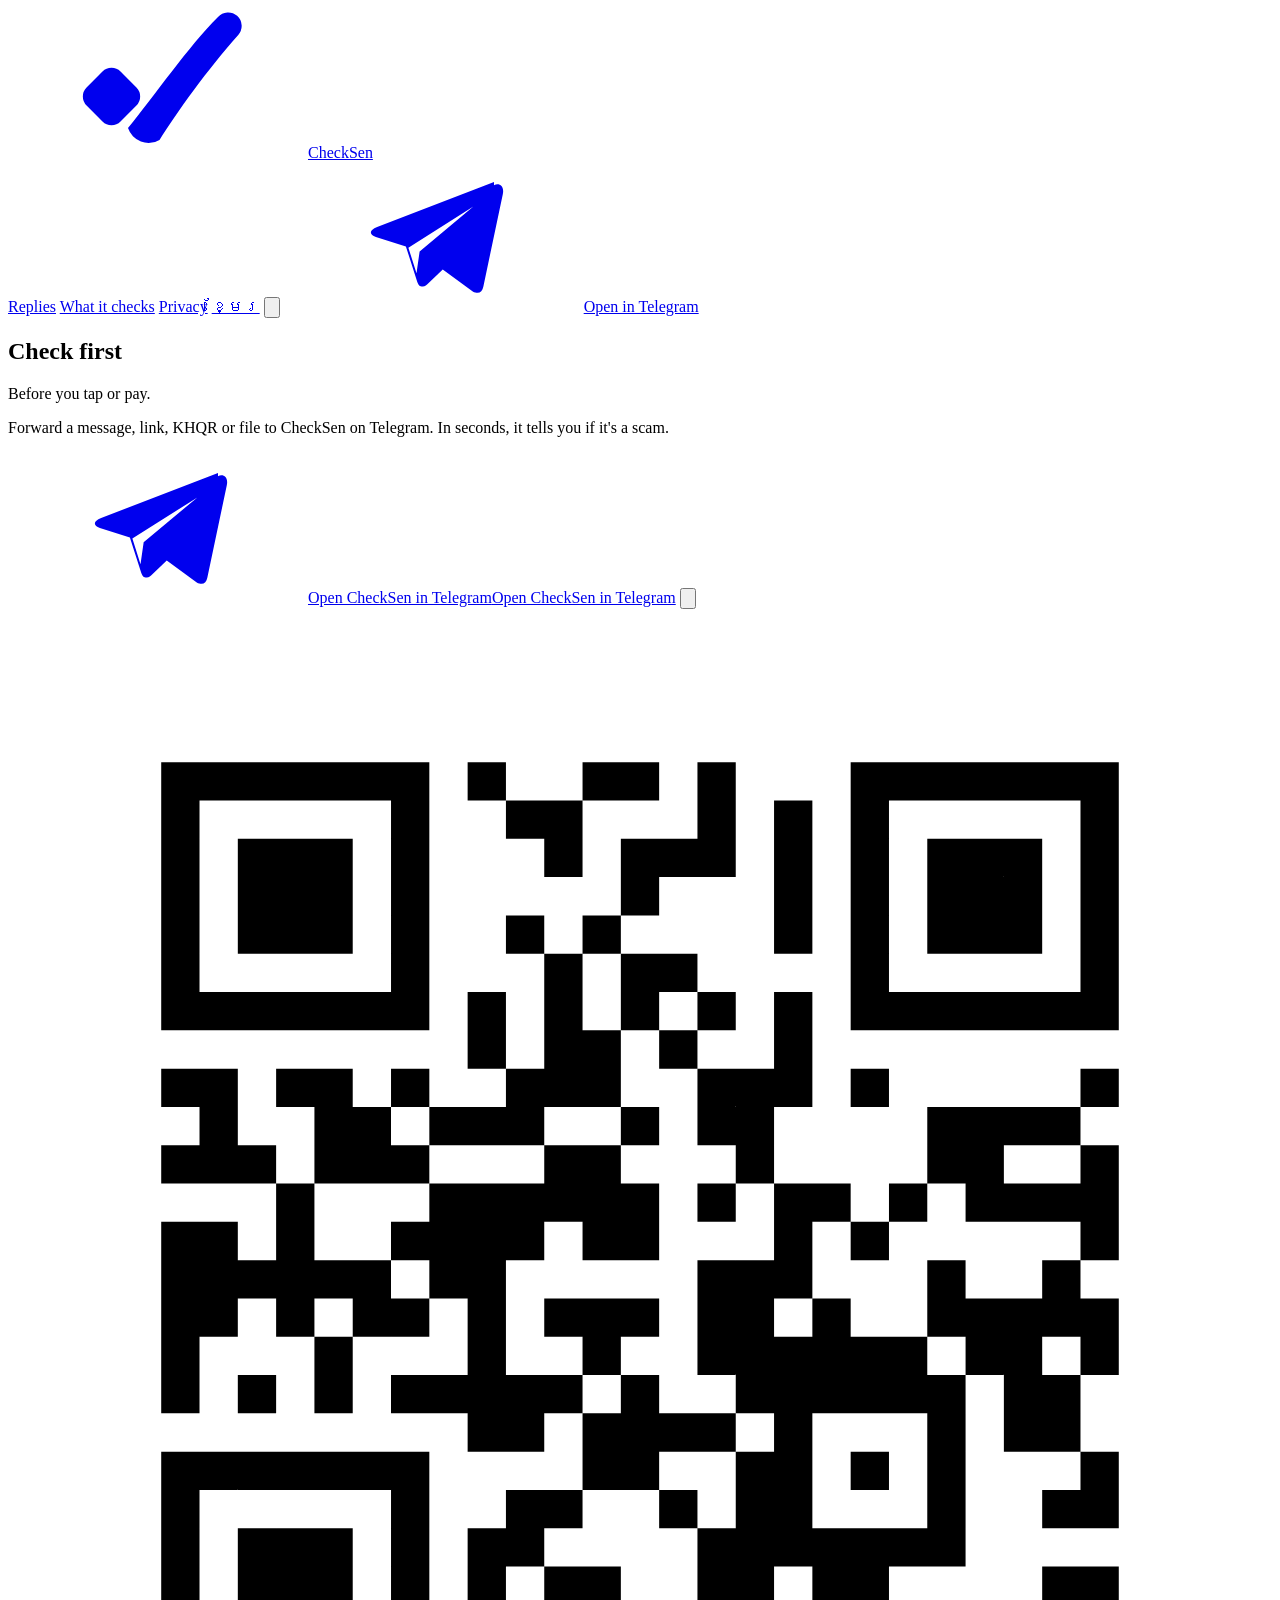
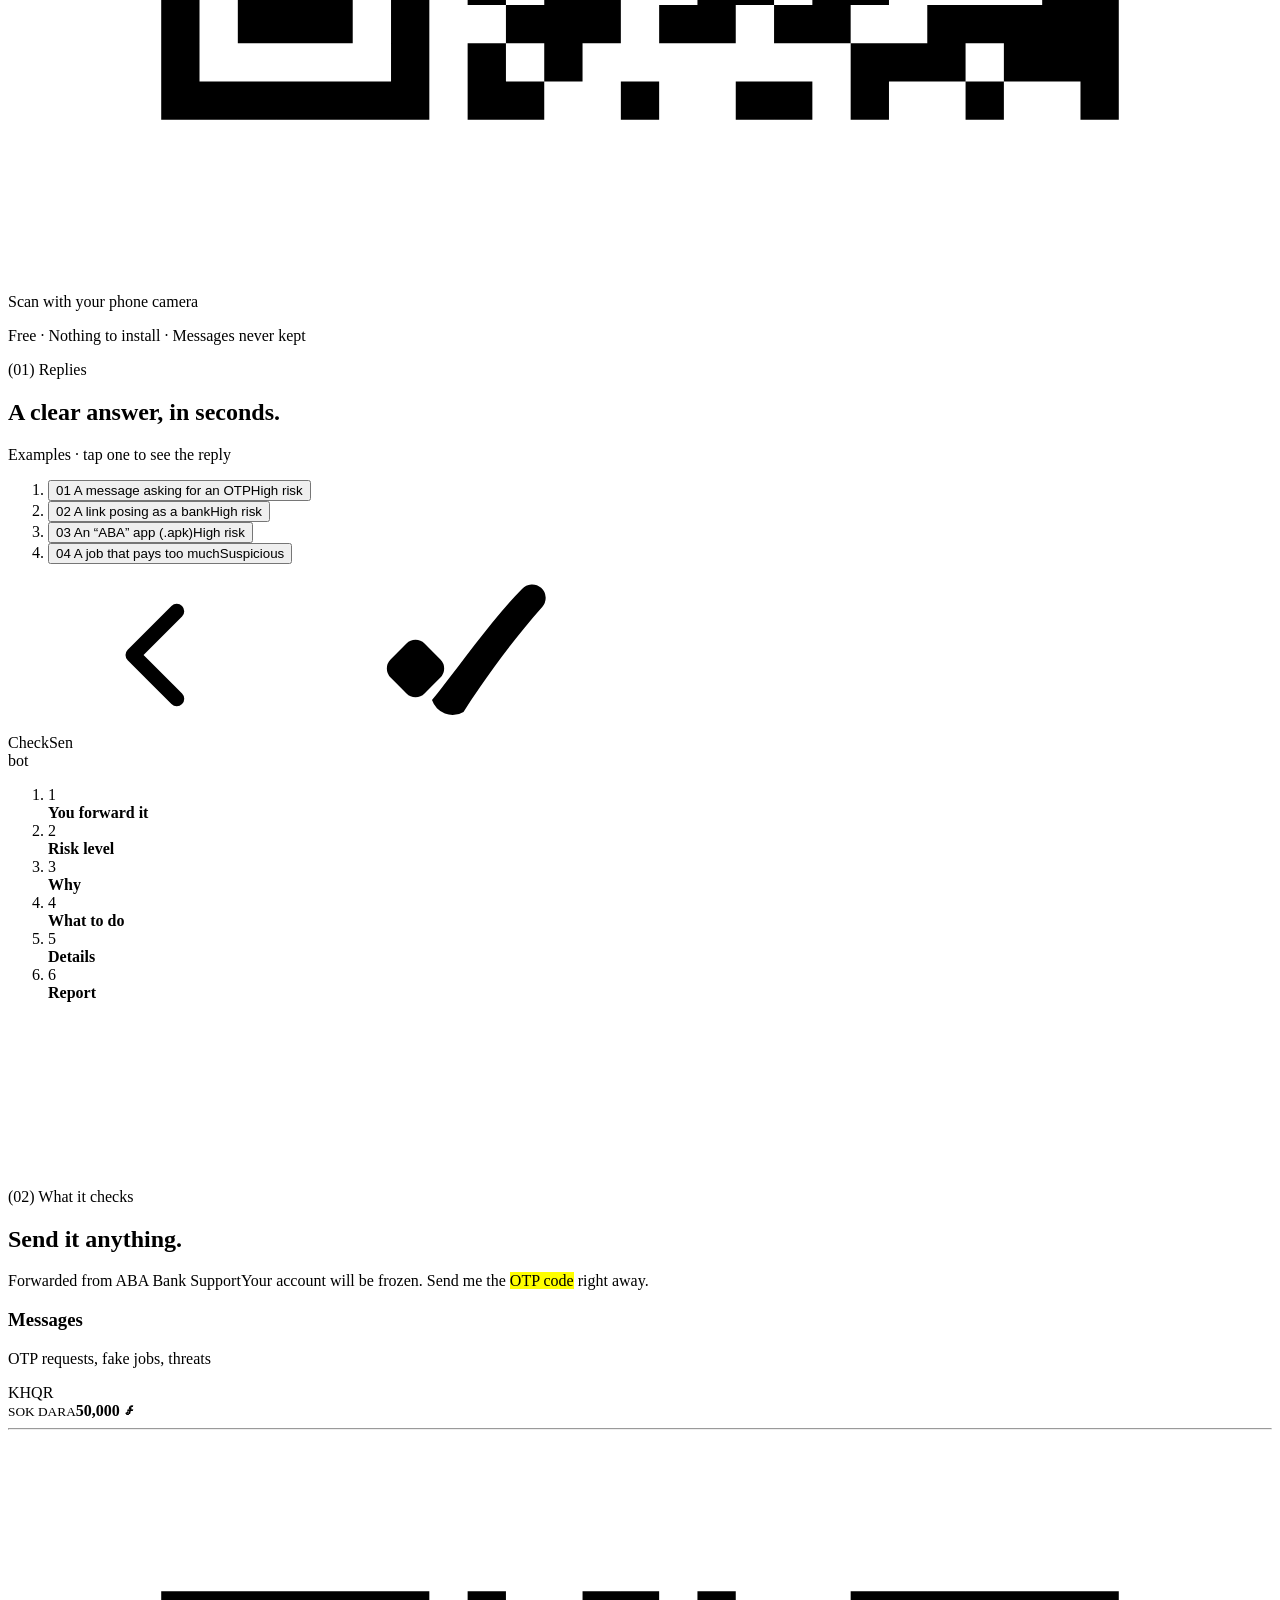
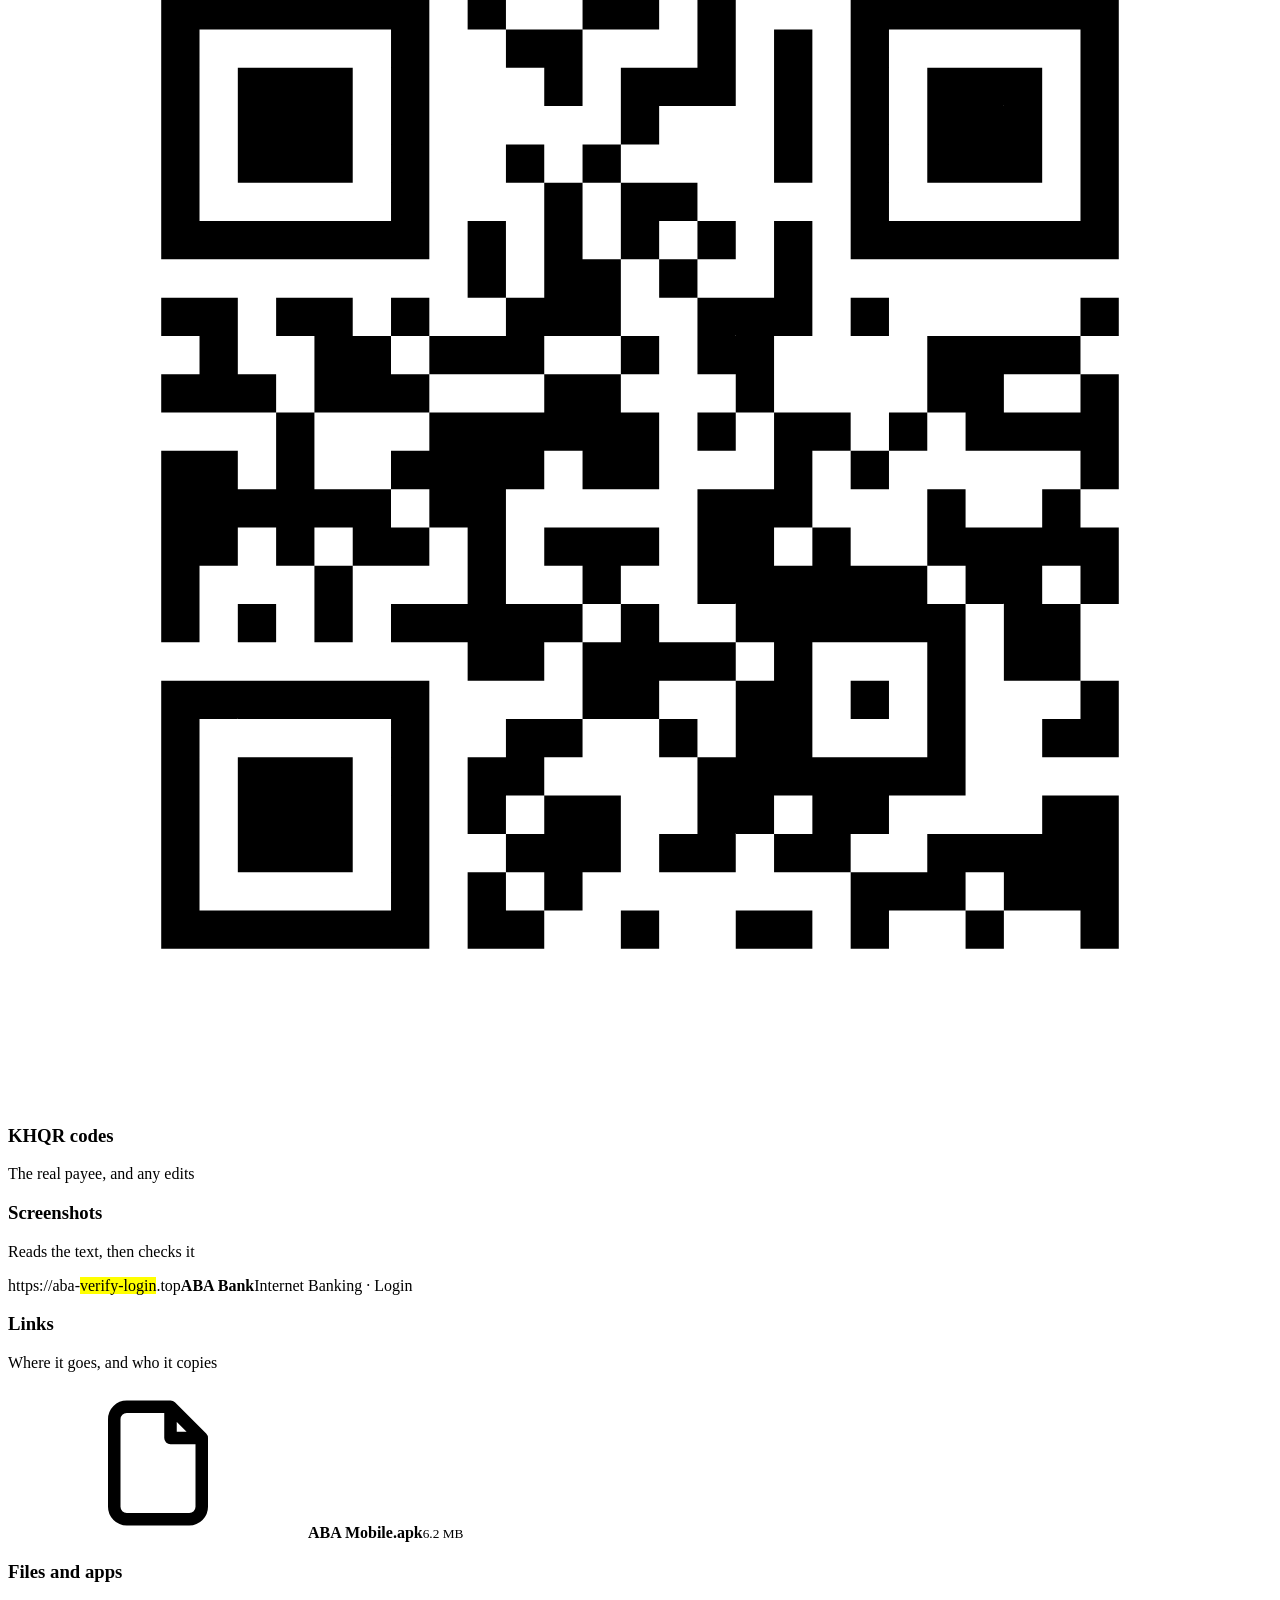
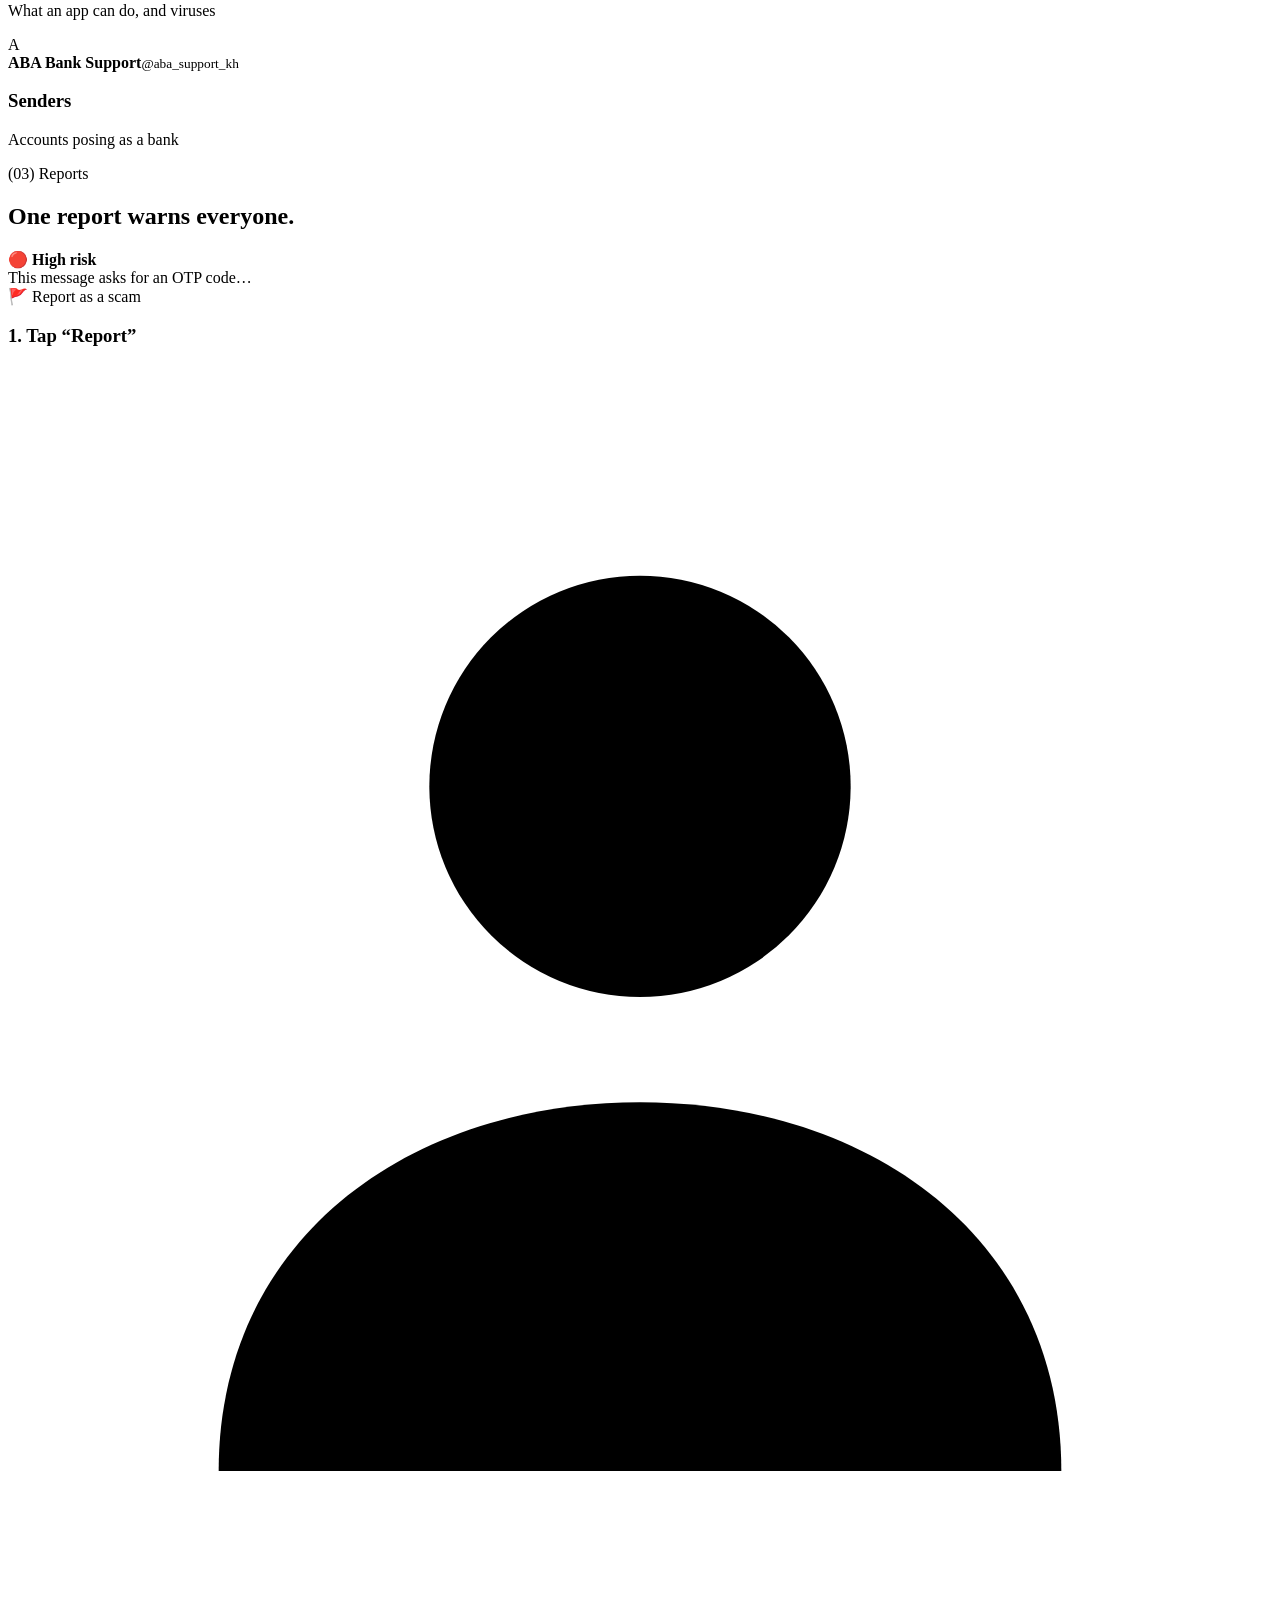
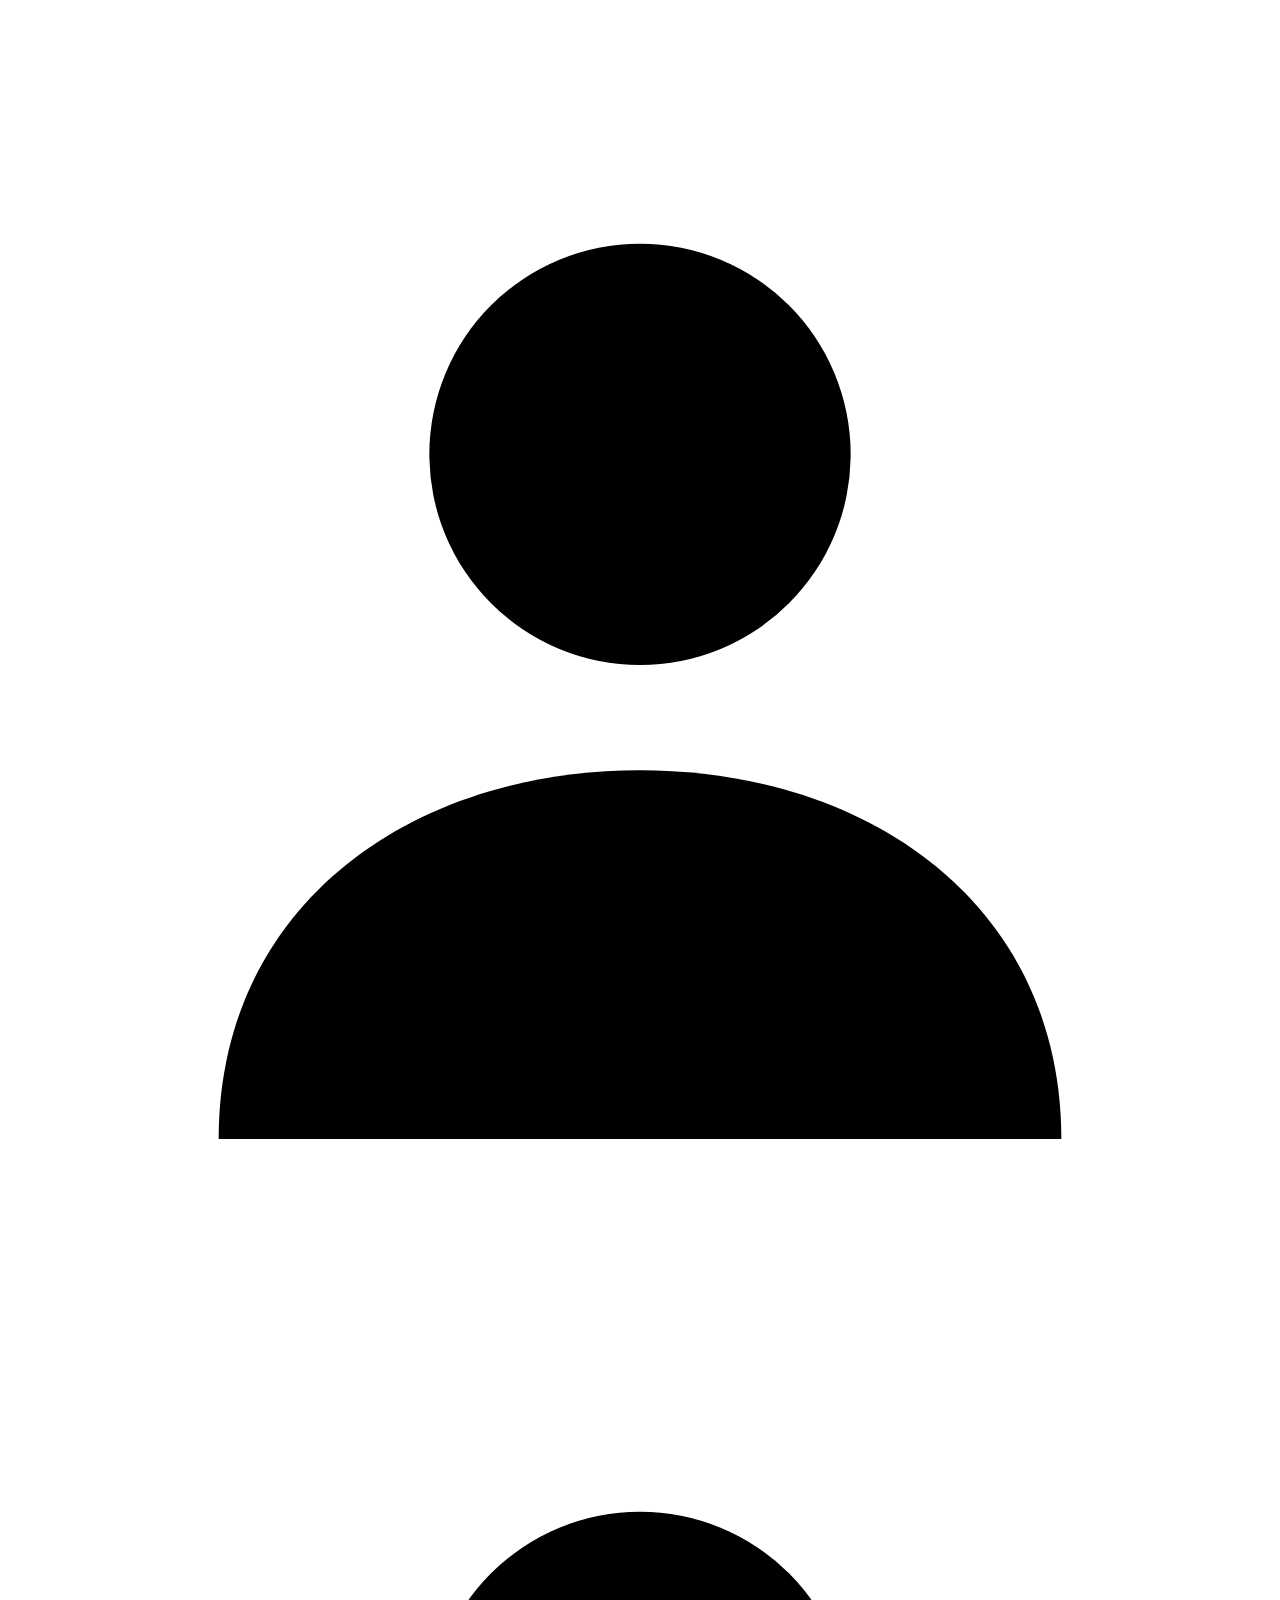
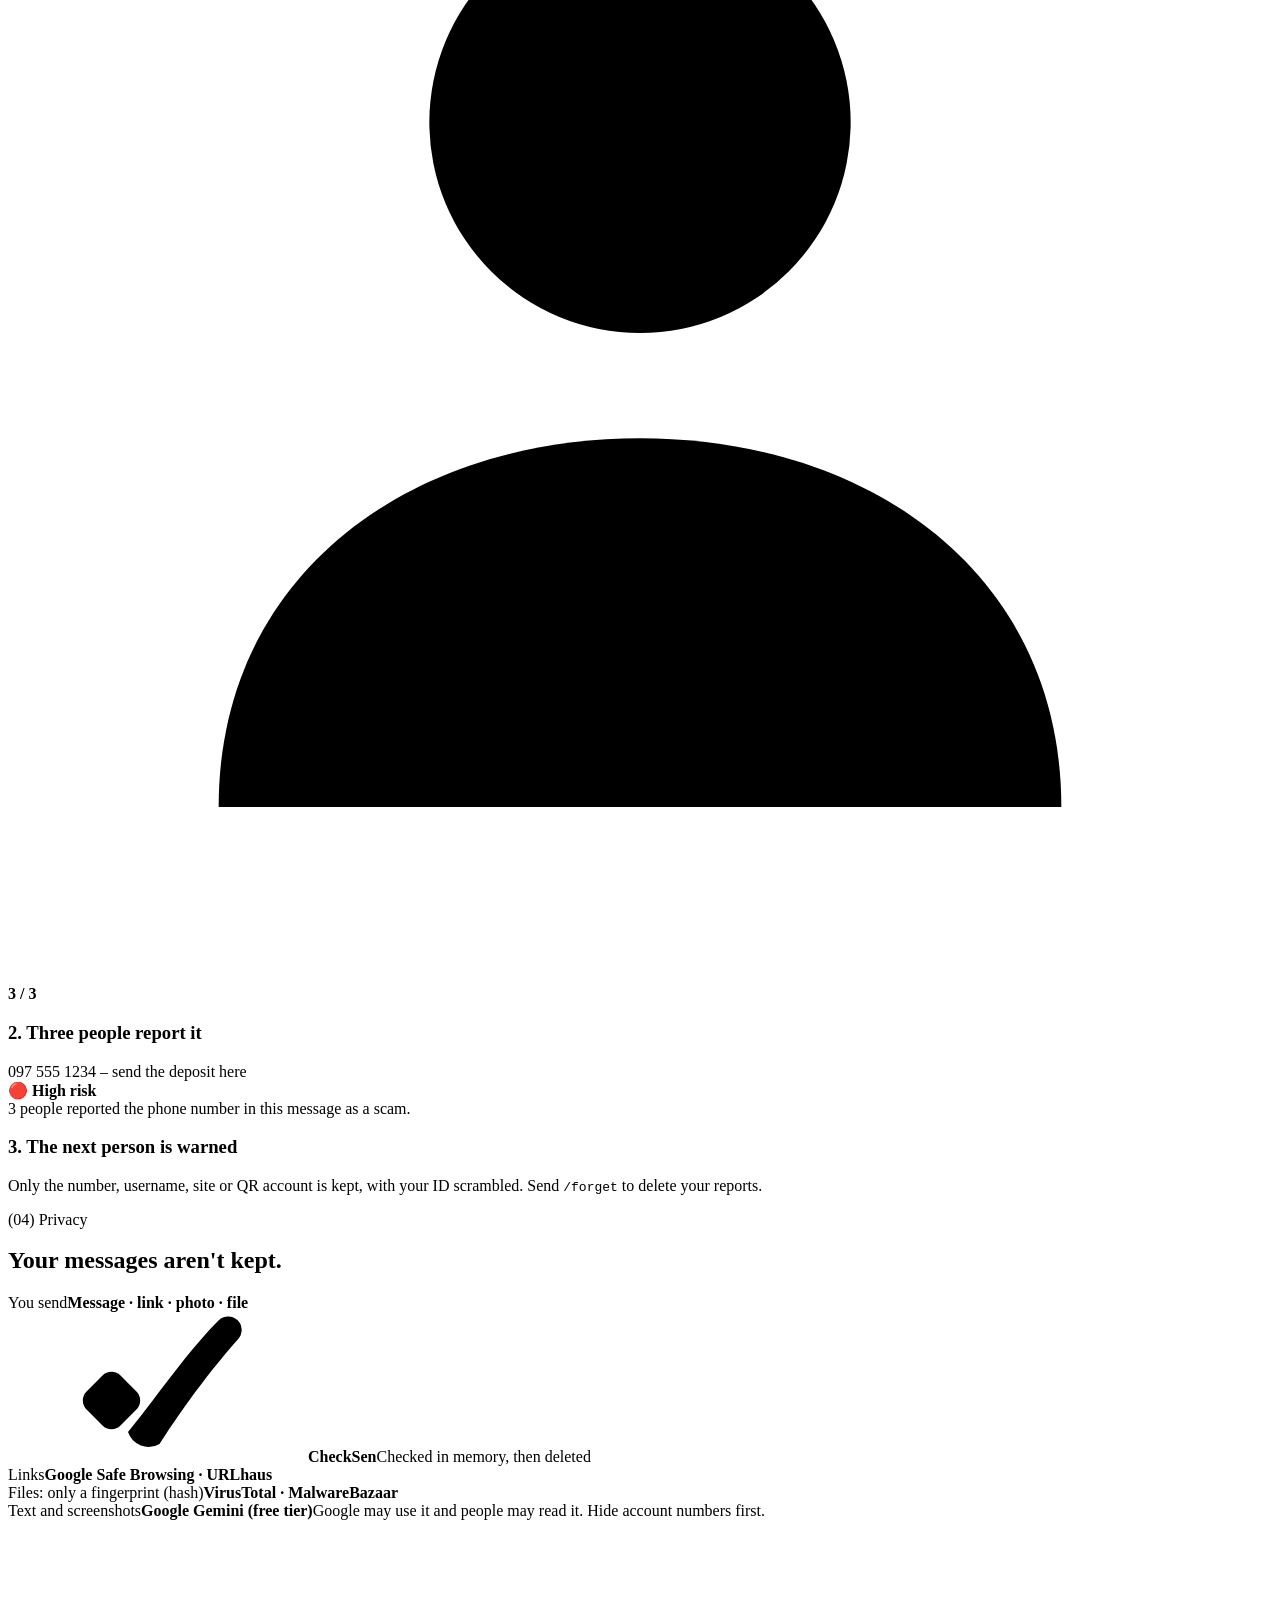
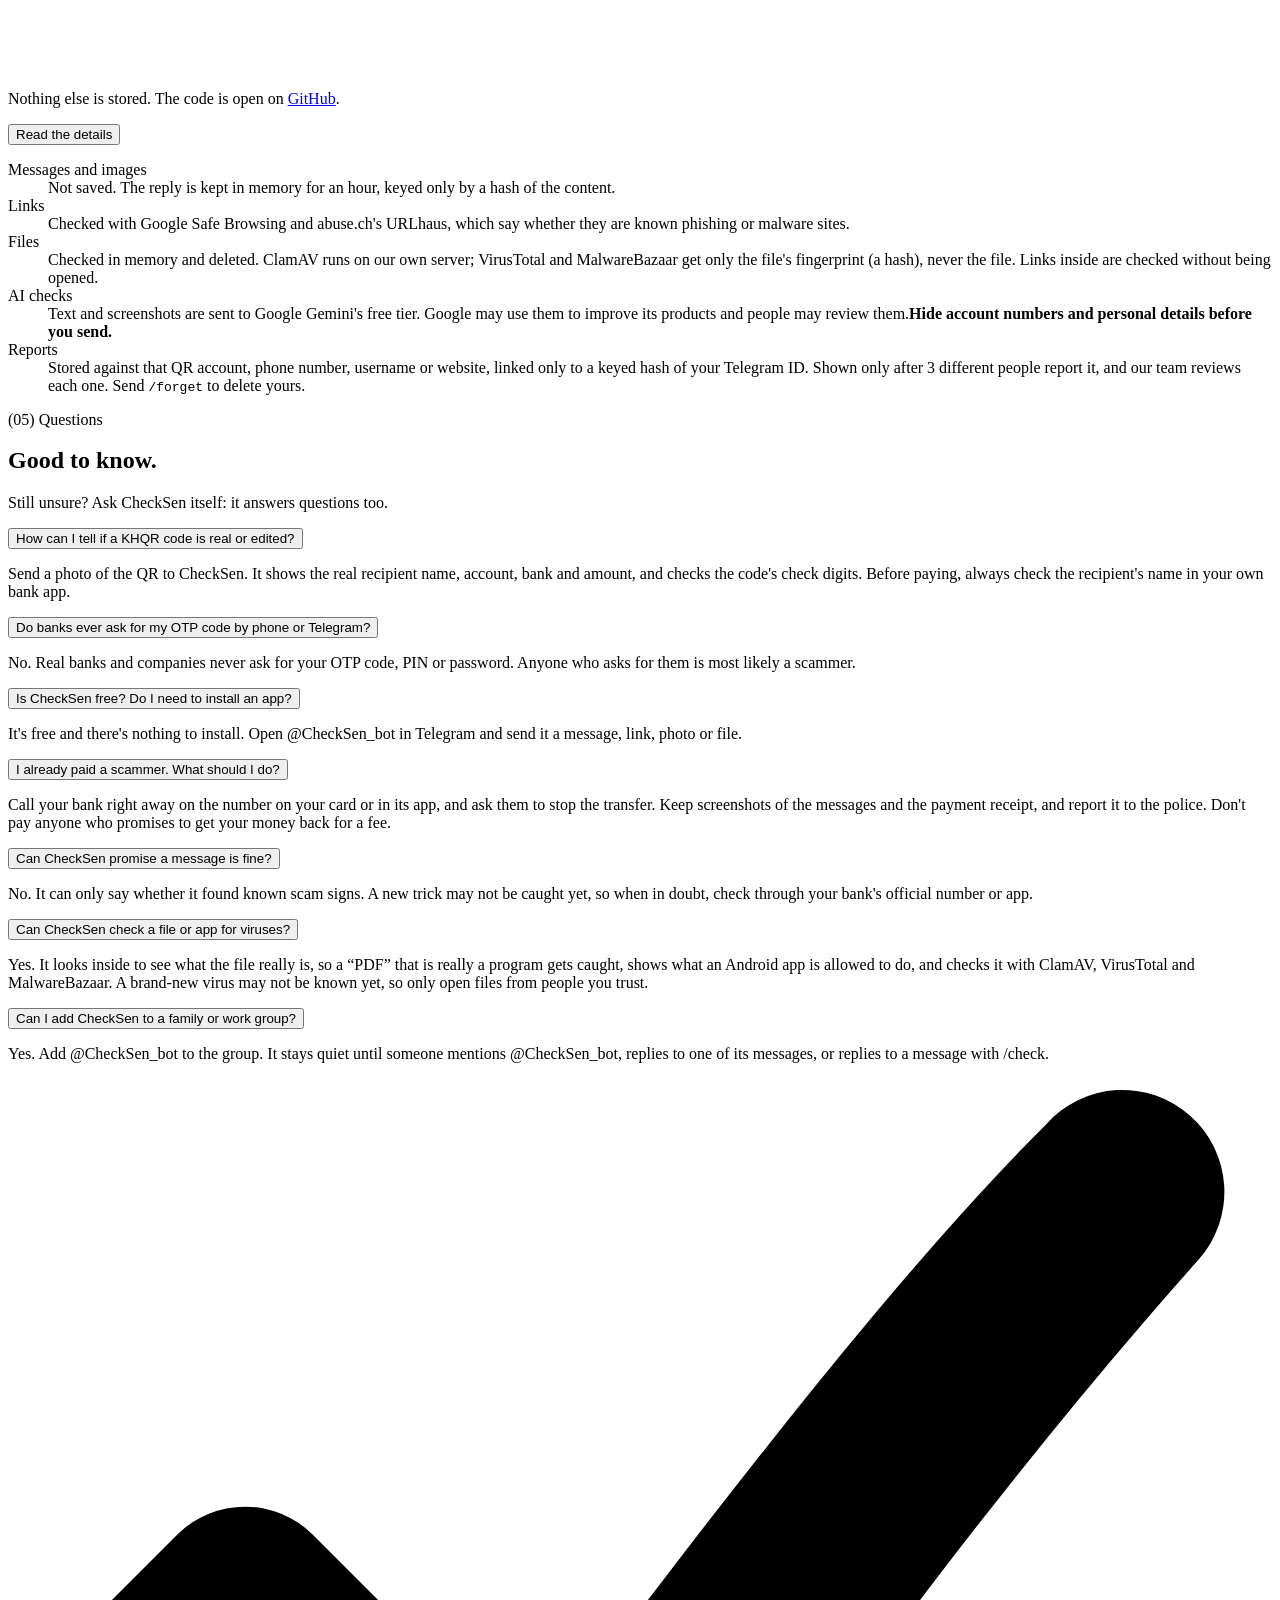
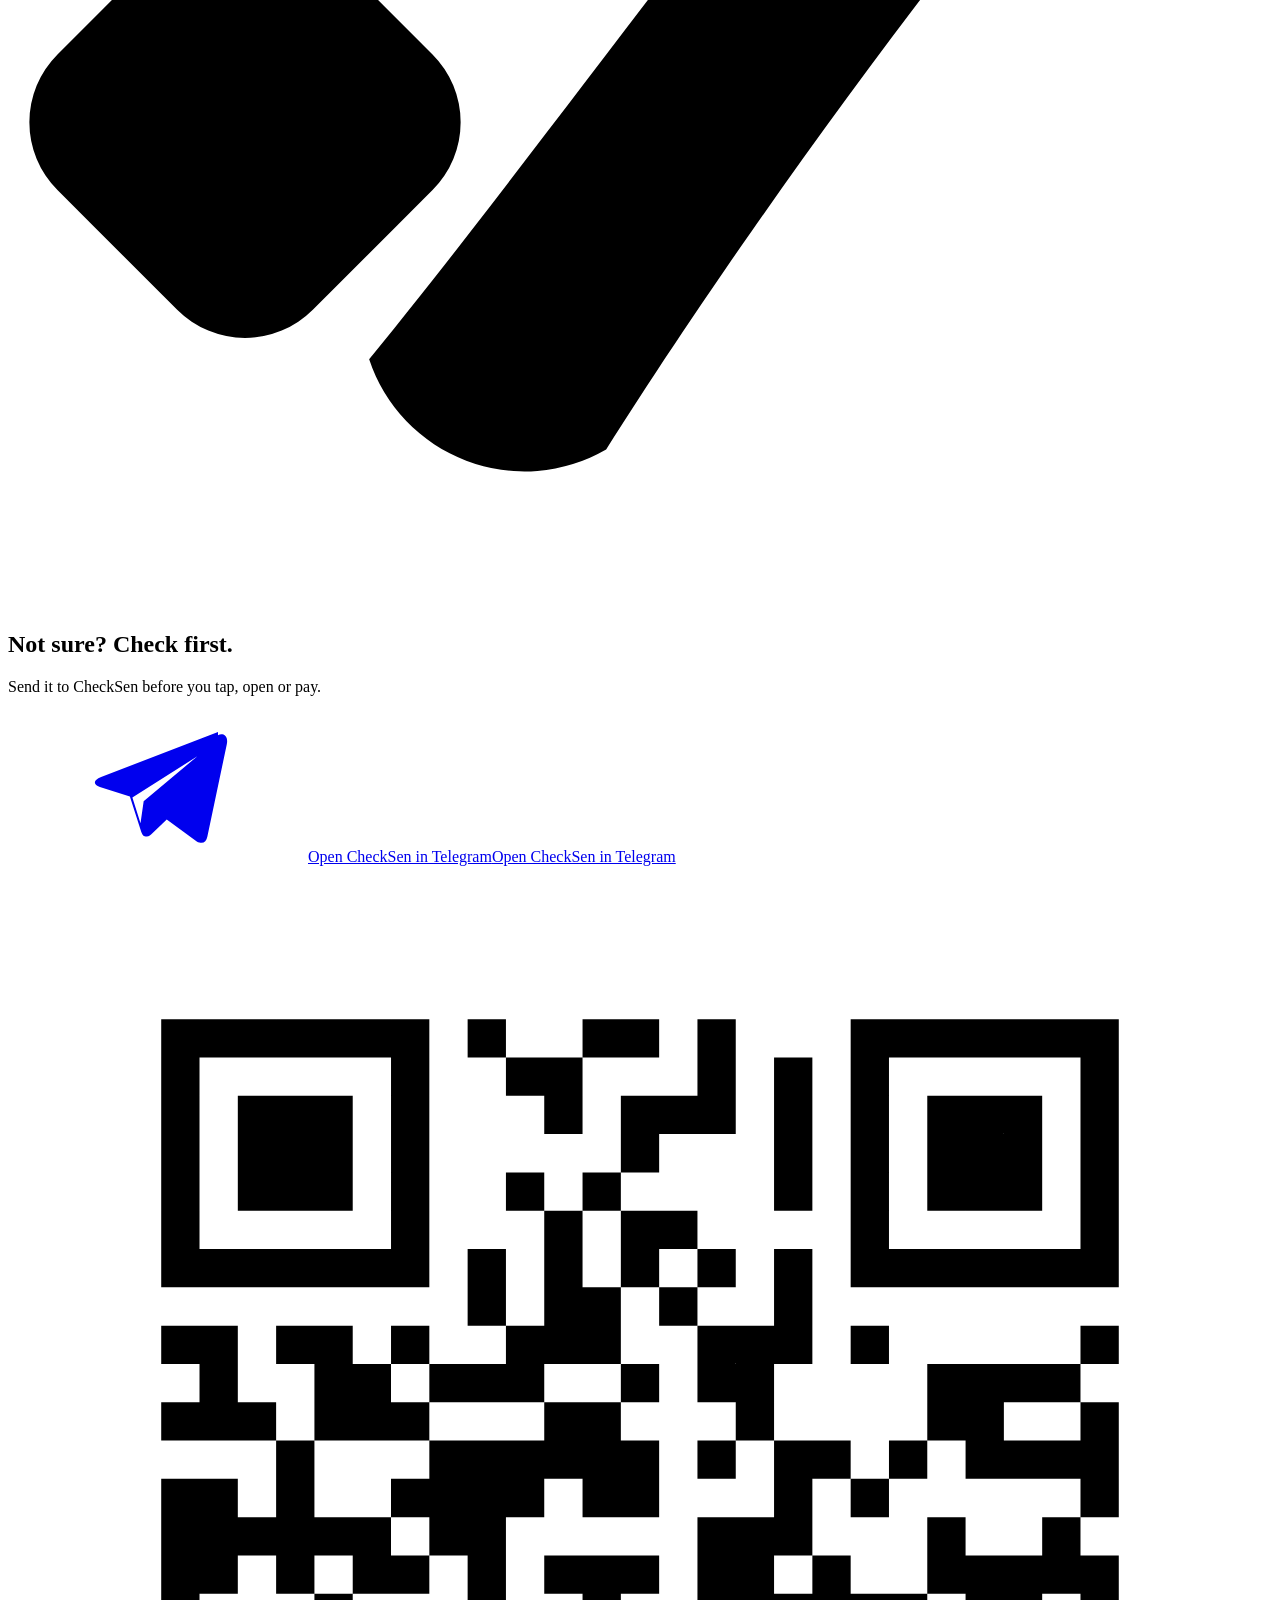
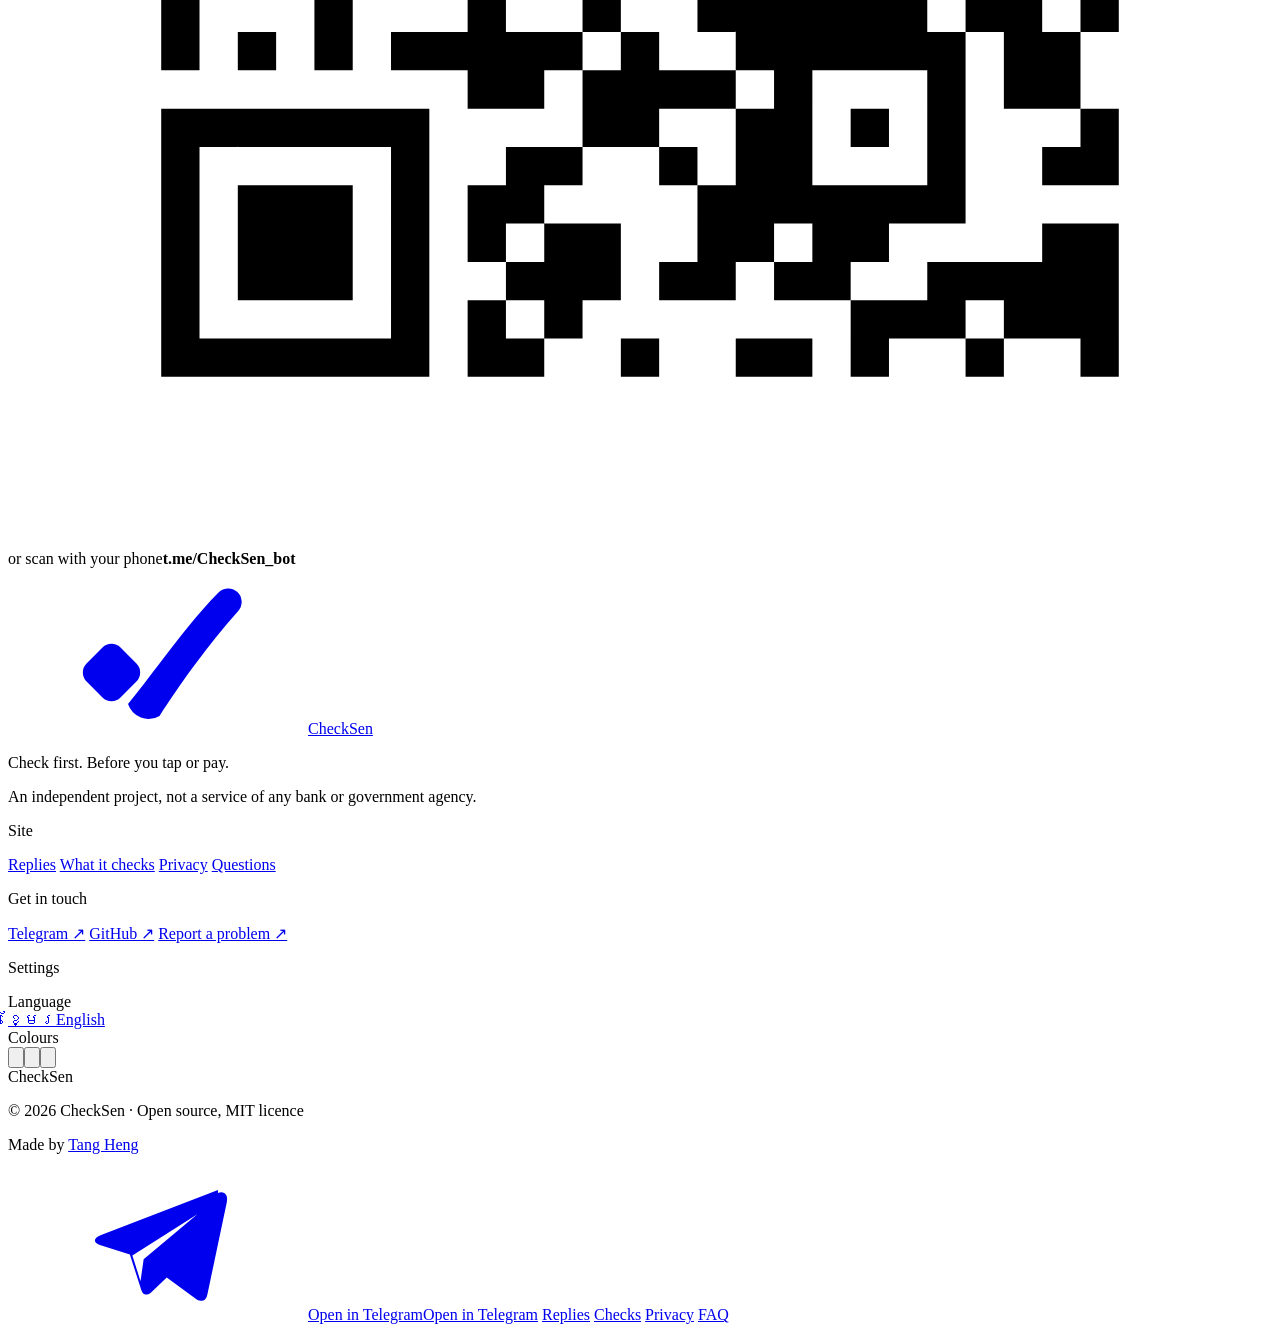
==== commit 06c7a85b: "Let reviewers confirm or clear reported contacts" ====
--- a/web/en/index.html
+++ b/web/en/index.html
@@ -258,7 +258,7 @@
         <div><dt>Links</dt><dd class="t-small">Checked with Google Safe Browsing and abuse.ch's URLhaus, which say whether they are known phishing or malware sites.</dd></div>
         <div><dt>Files</dt><dd class="t-small">Checked in memory and deleted. ClamAV runs on our own server; VirusTotal and MalwareBazaar get only the file's fingerprint (a hash), never the file. Links inside are checked without being opened.</dd></div>
         <div><dt>AI checks</dt><dd class="t-small">Text and screenshots are sent to Google Gemini's free tier. Google may use them to improve its products and people may review them.<strong>Hide account numbers and personal details before you send.</strong></dd></div>
-        <div><dt>Reports</dt><dd class="t-small">Stored against that QR account, phone number, username or website, linked only to a keyed hash of your Telegram ID. Shown only after 3 different people report it. Send <code>/forget</code> to delete yours.</dd></div>
+        <div><dt>Reports</dt><dd class="t-small">Stored against that QR account, phone number, username or website, linked only to a keyed hash of your Telegram ID. Shown only after 3 different people report it, and our team reviews each one. Send <code>/forget</code> to delete yours.</dd></div>
       </dl>
       </div></div>
     </div>
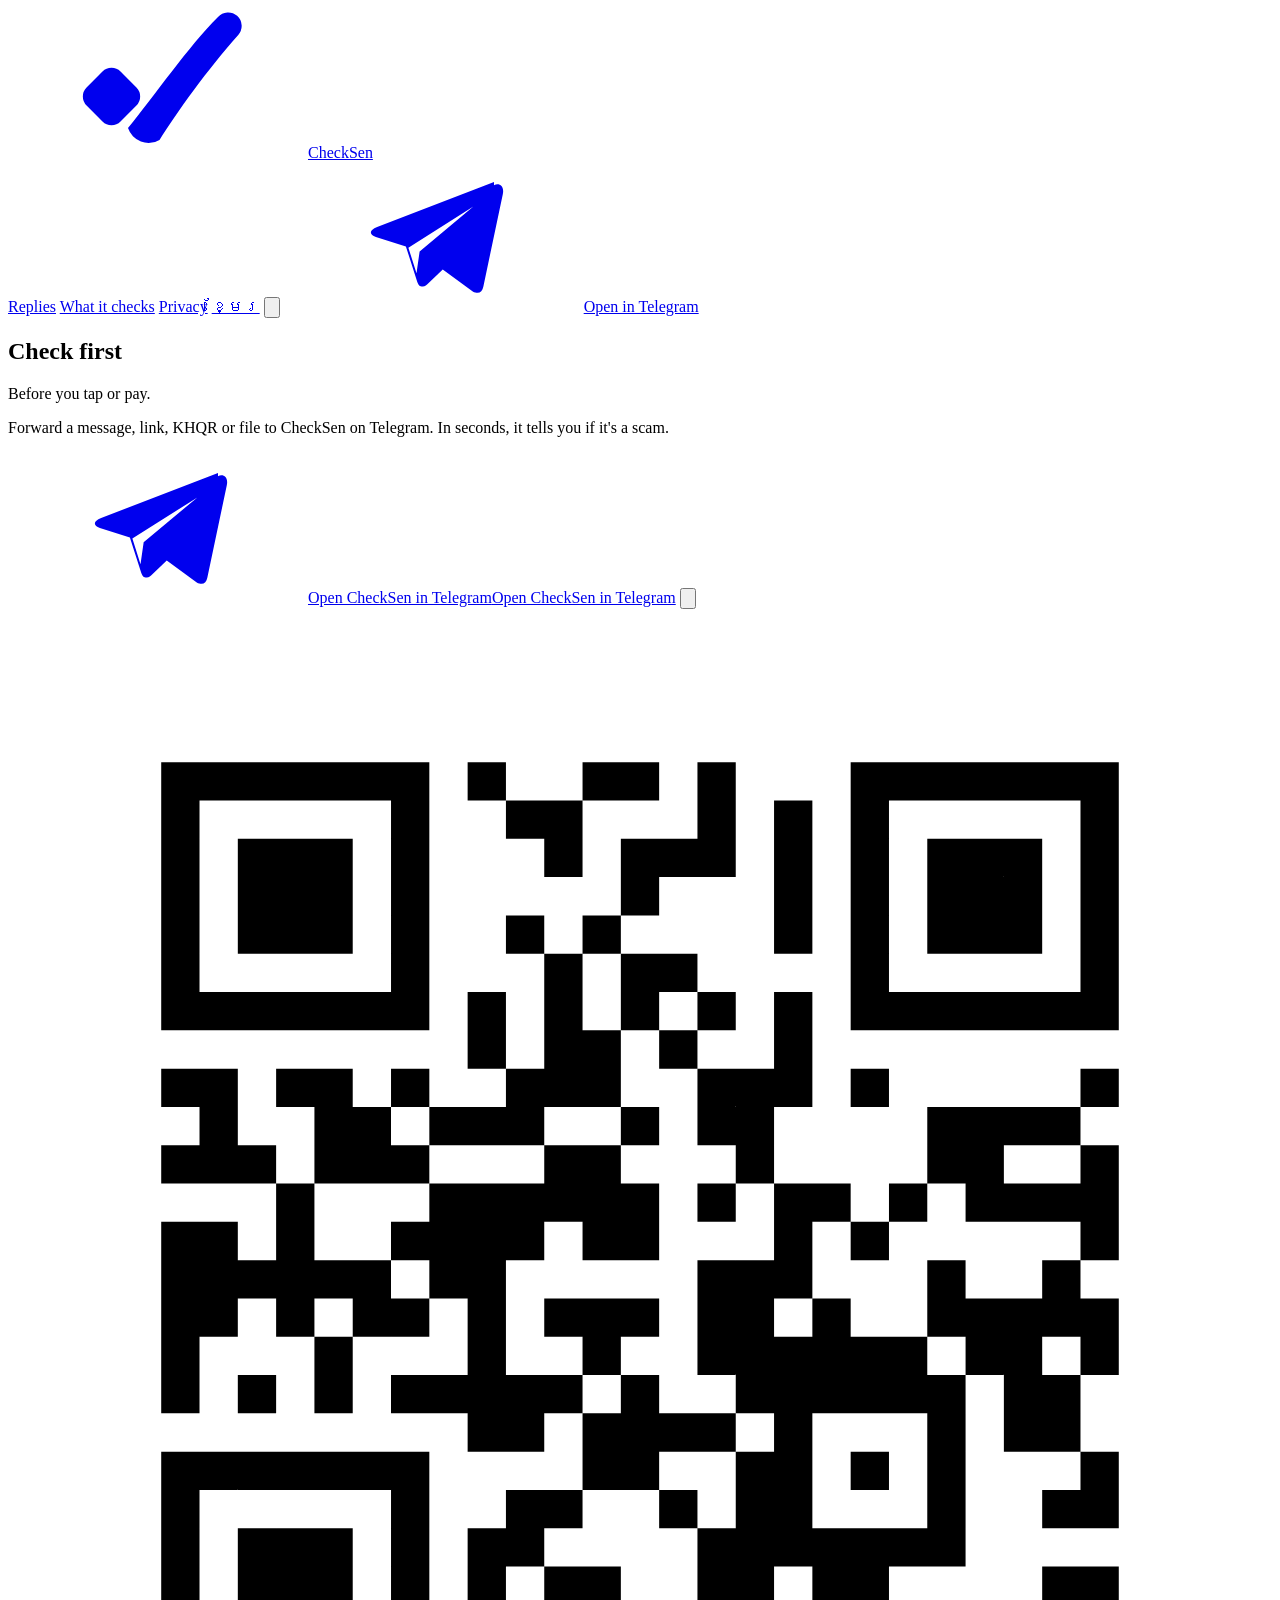
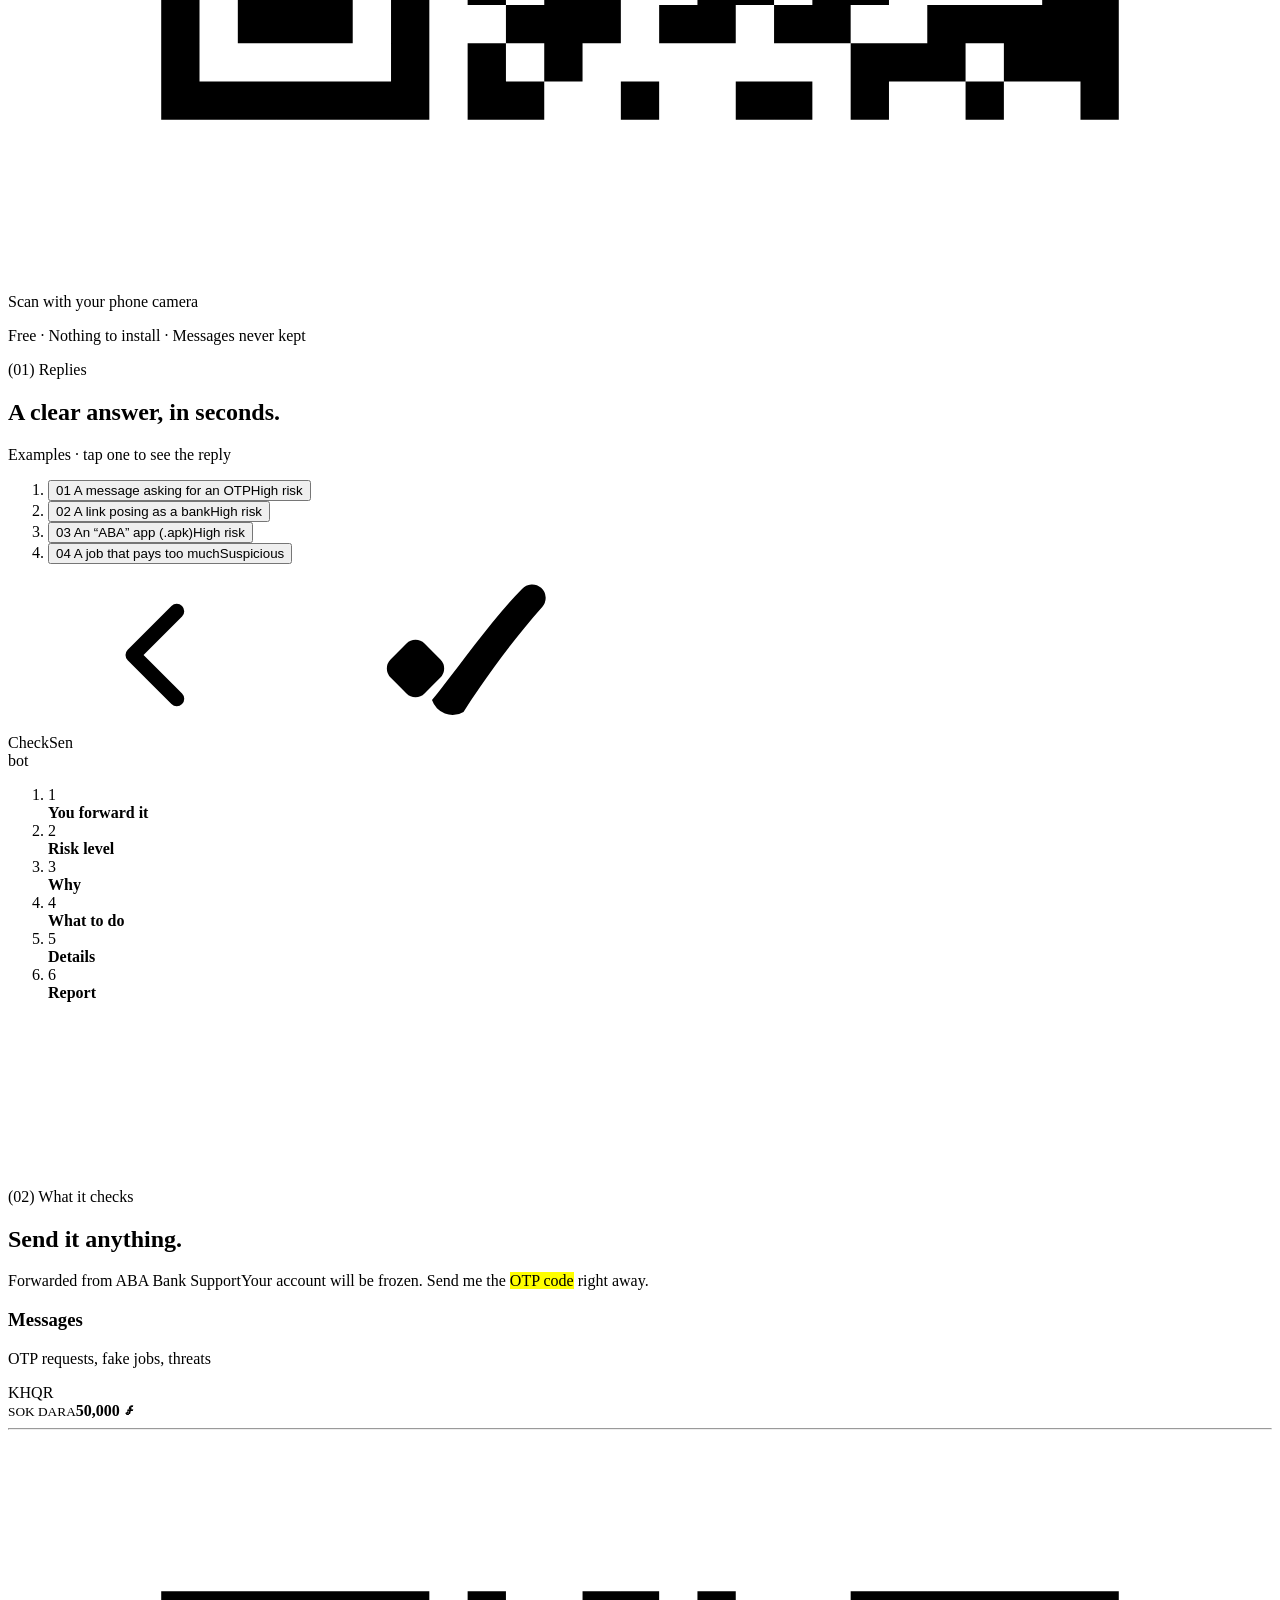
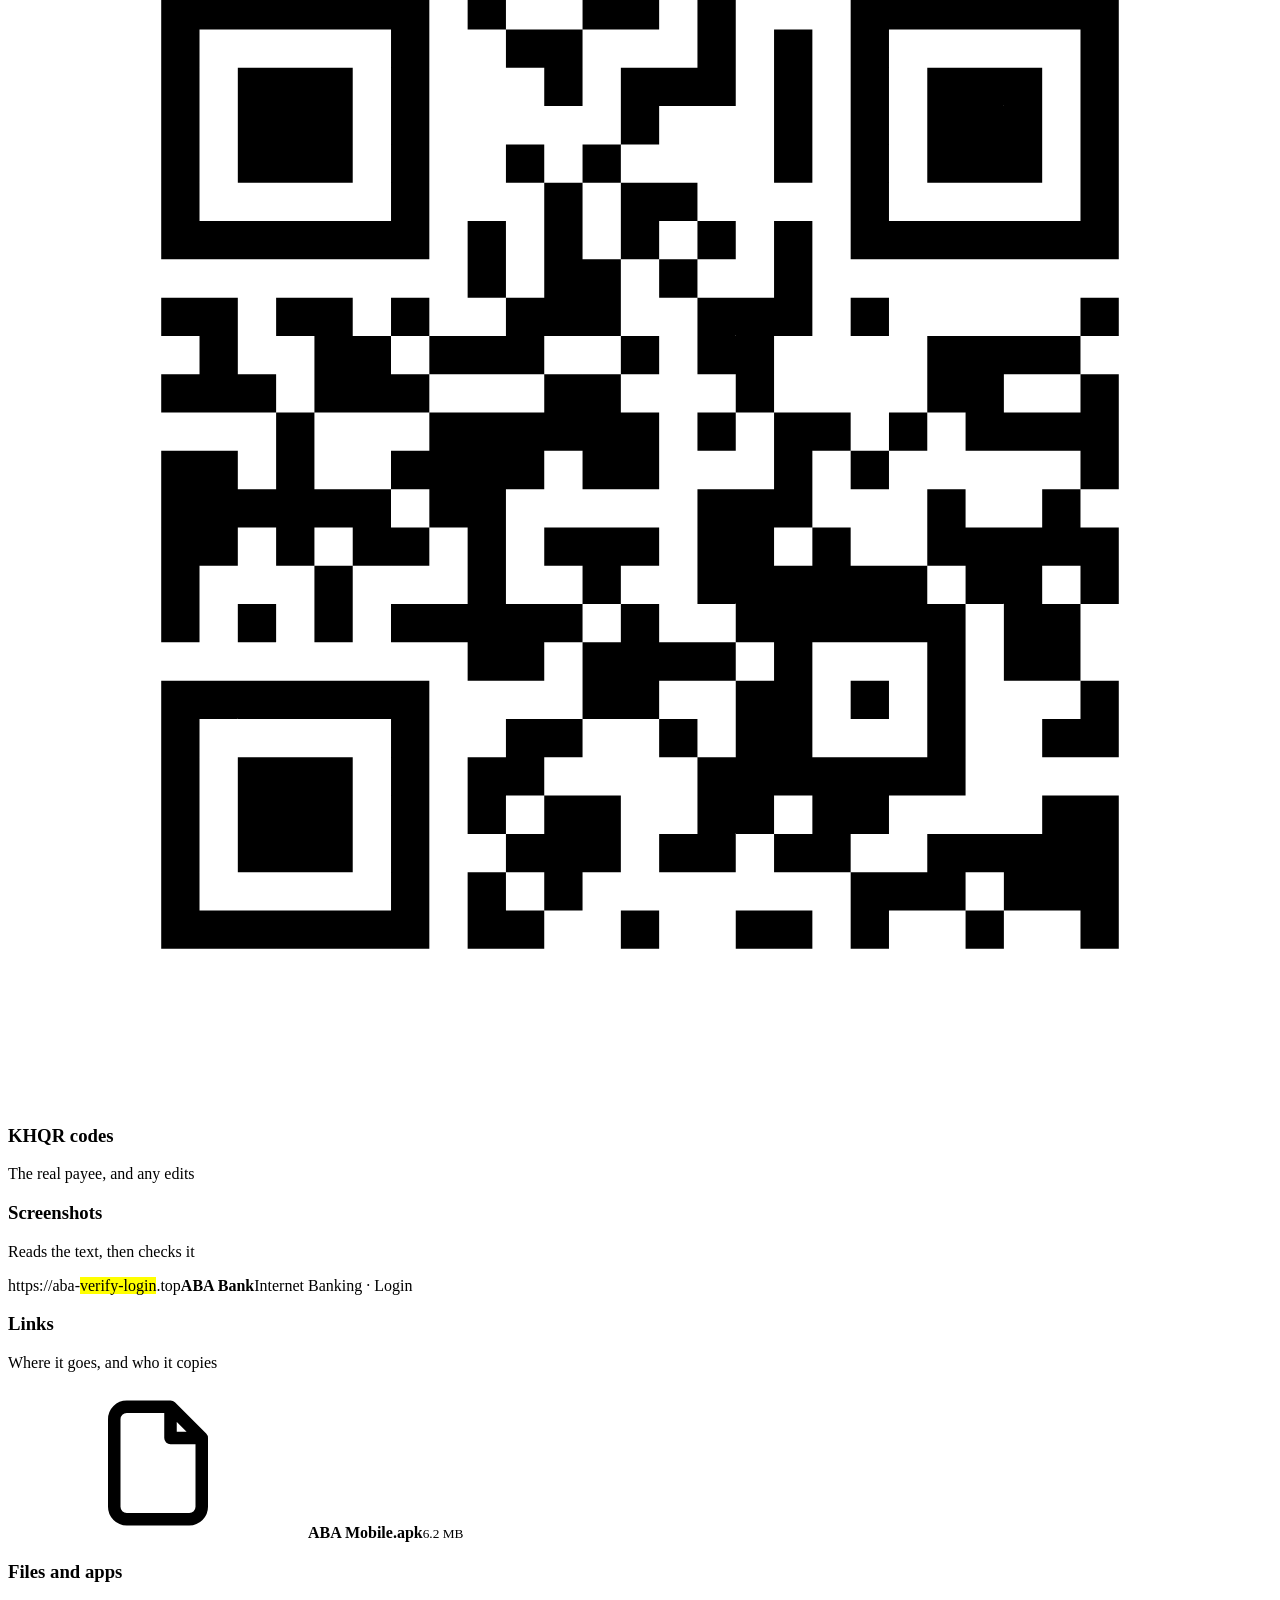
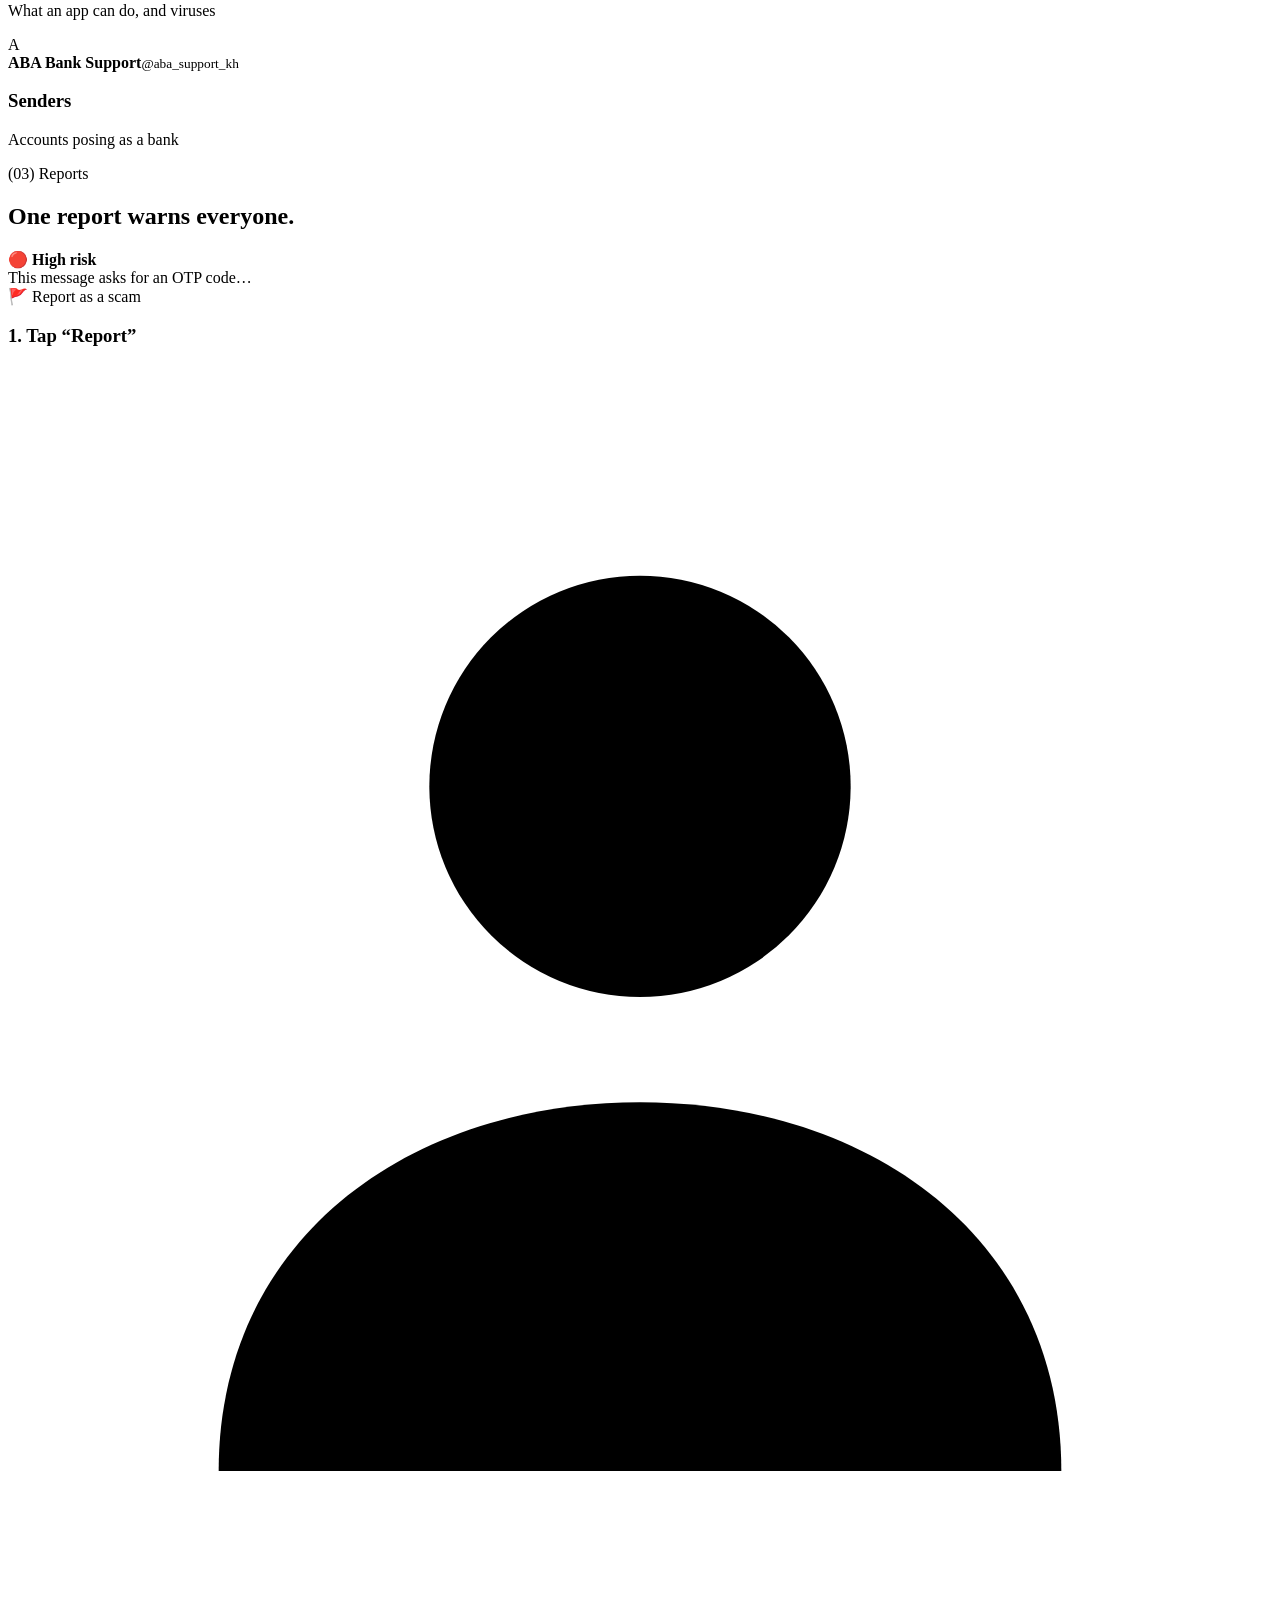
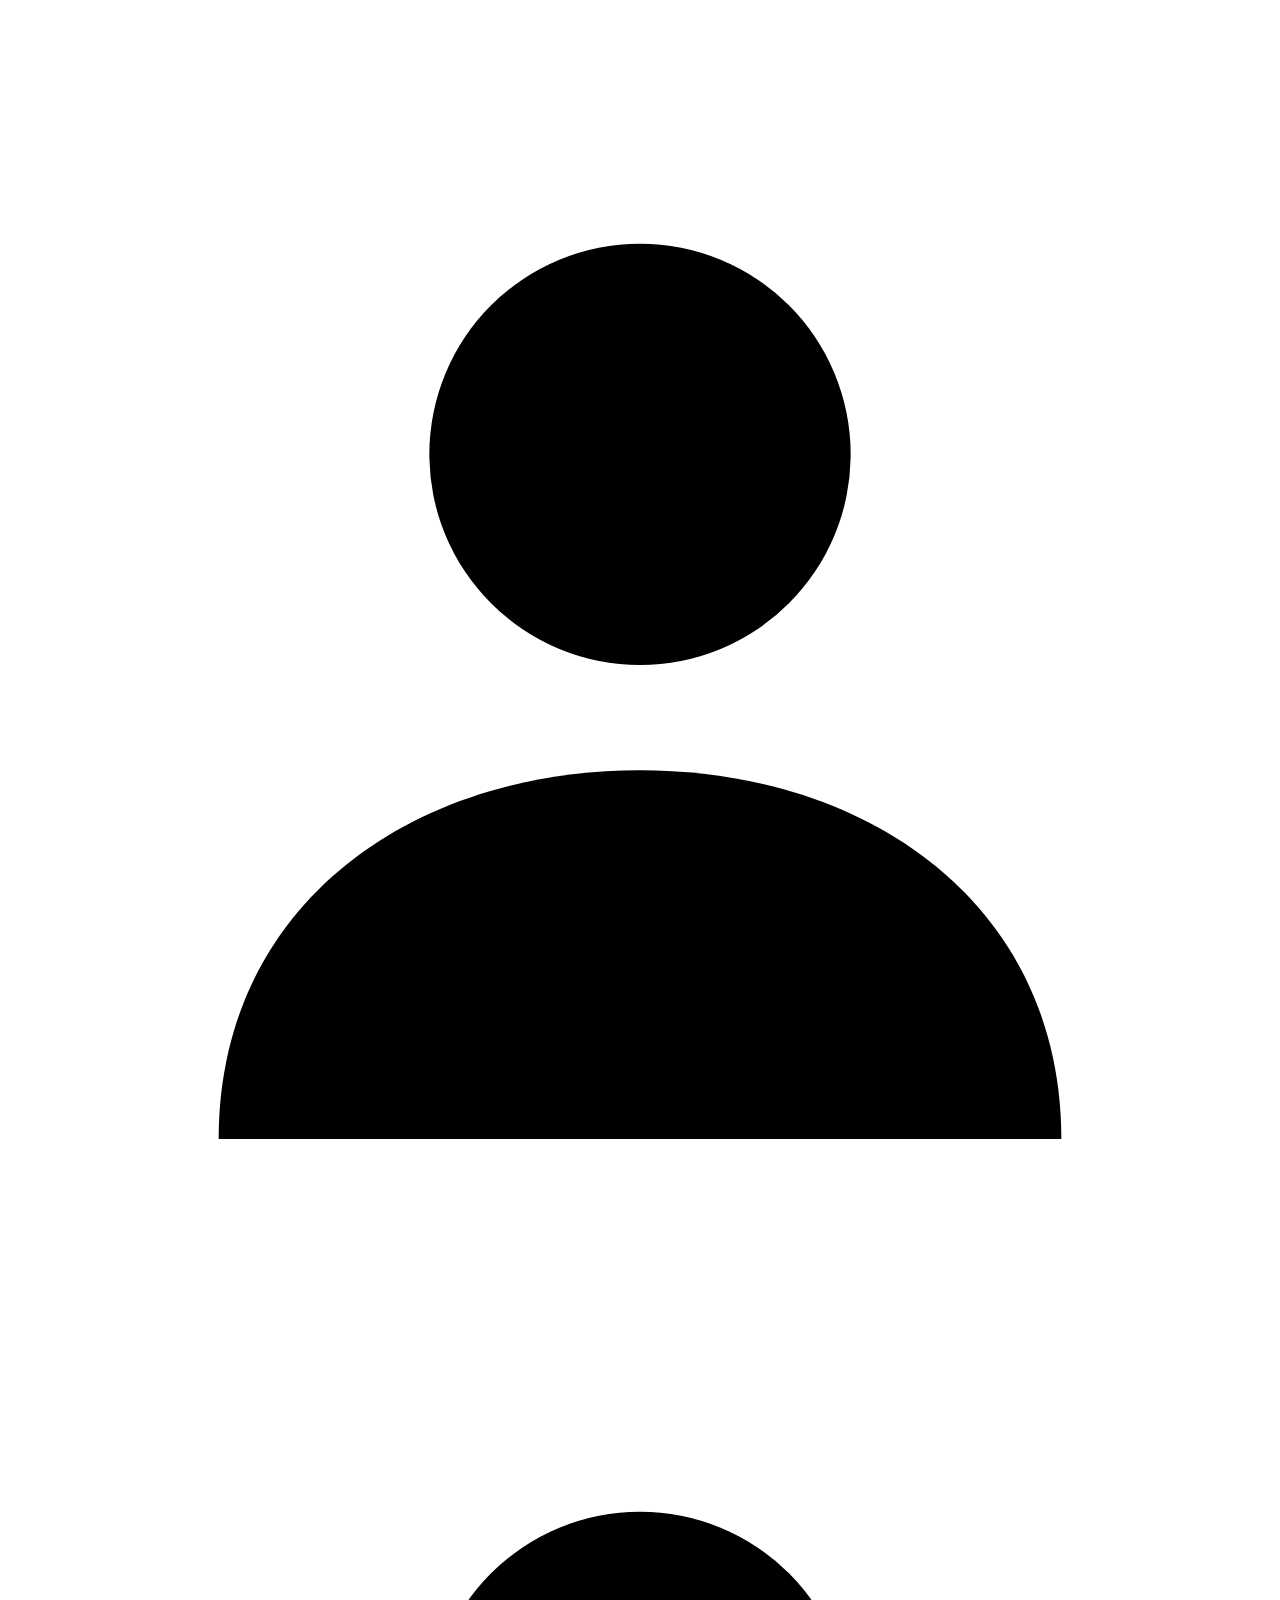
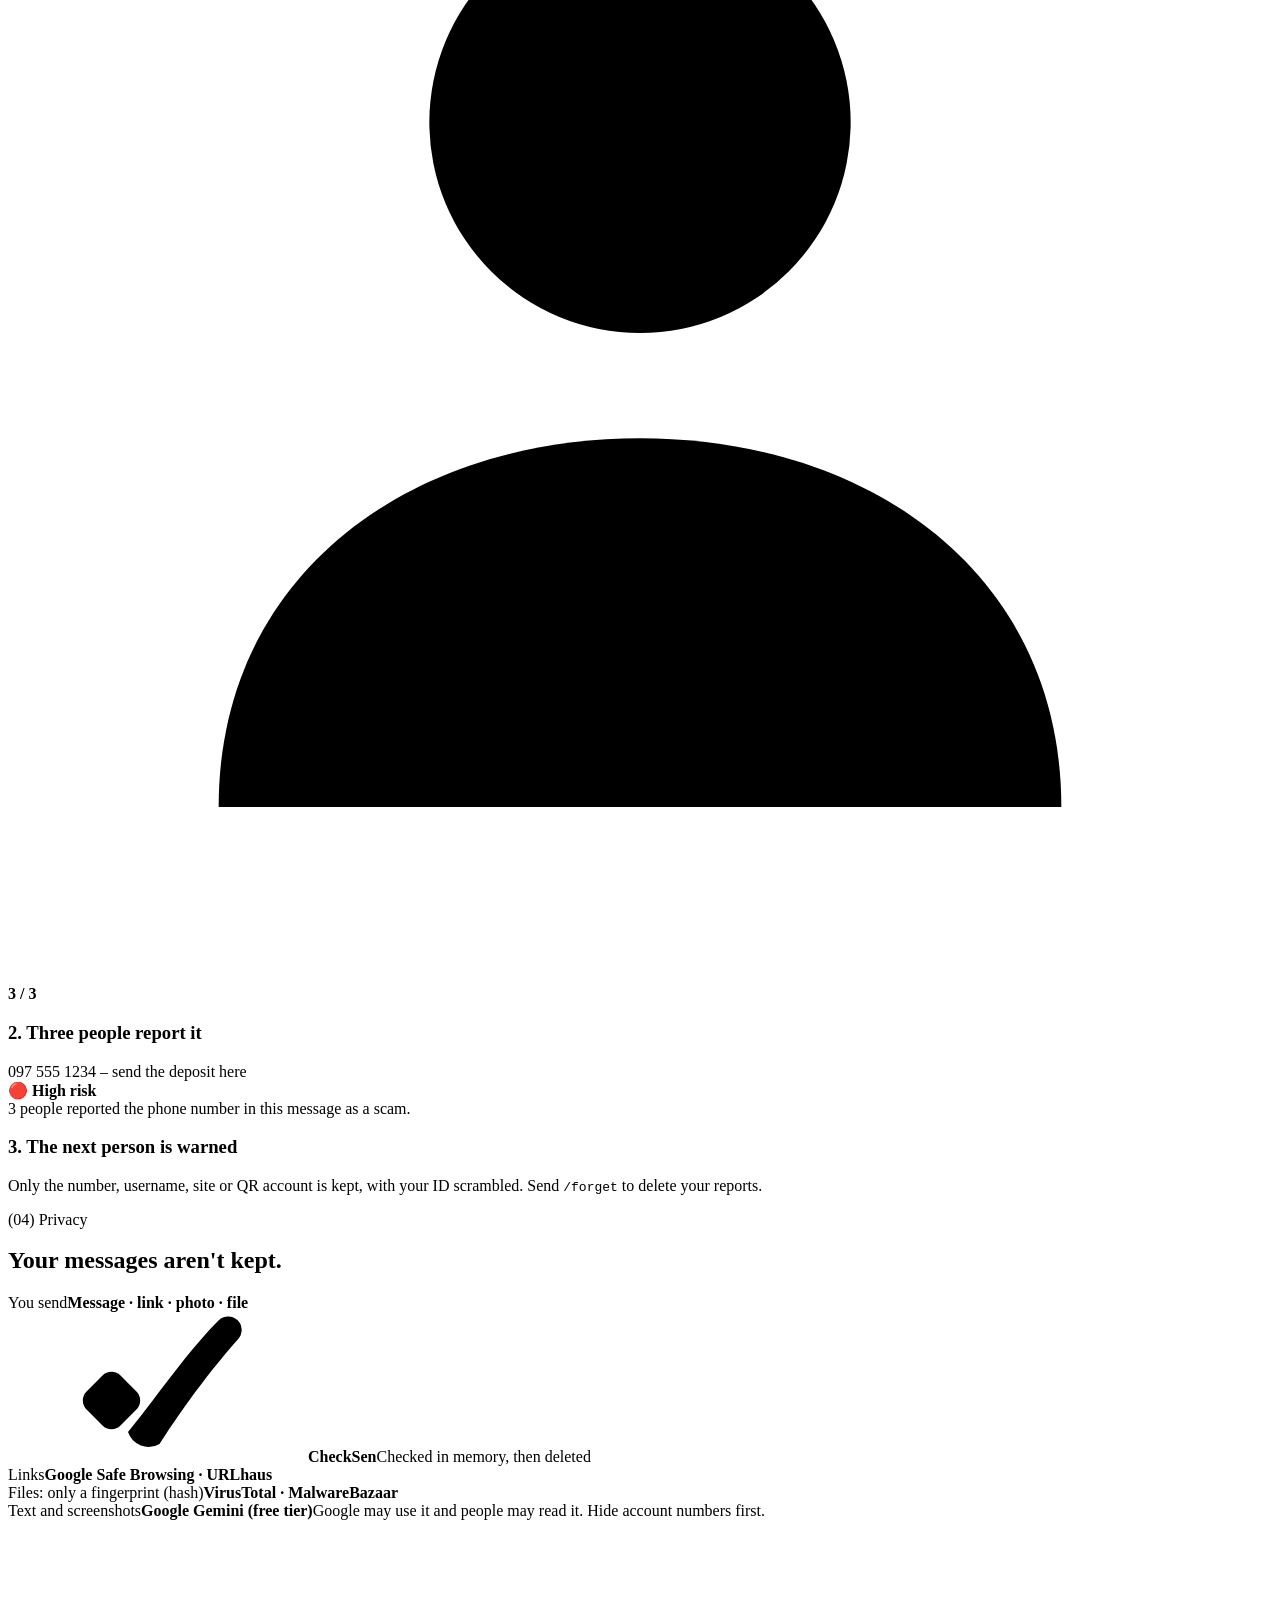
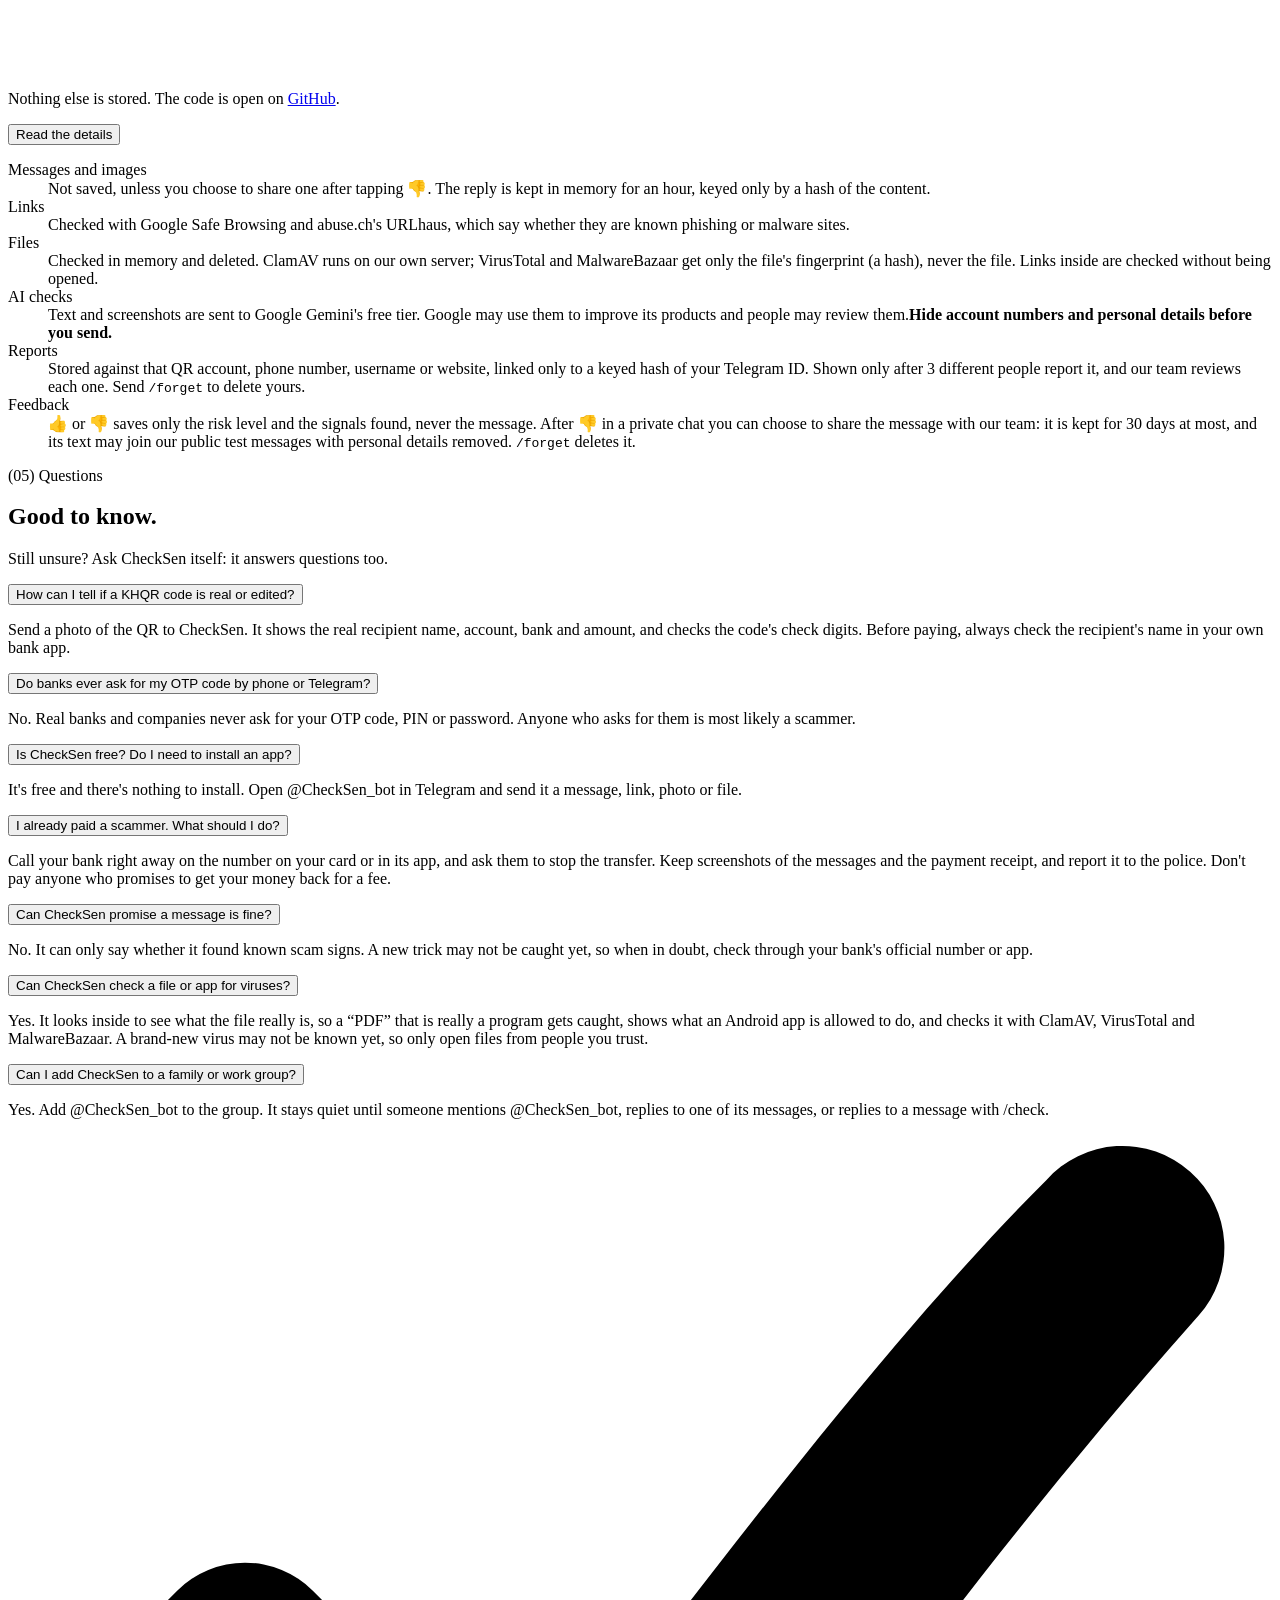
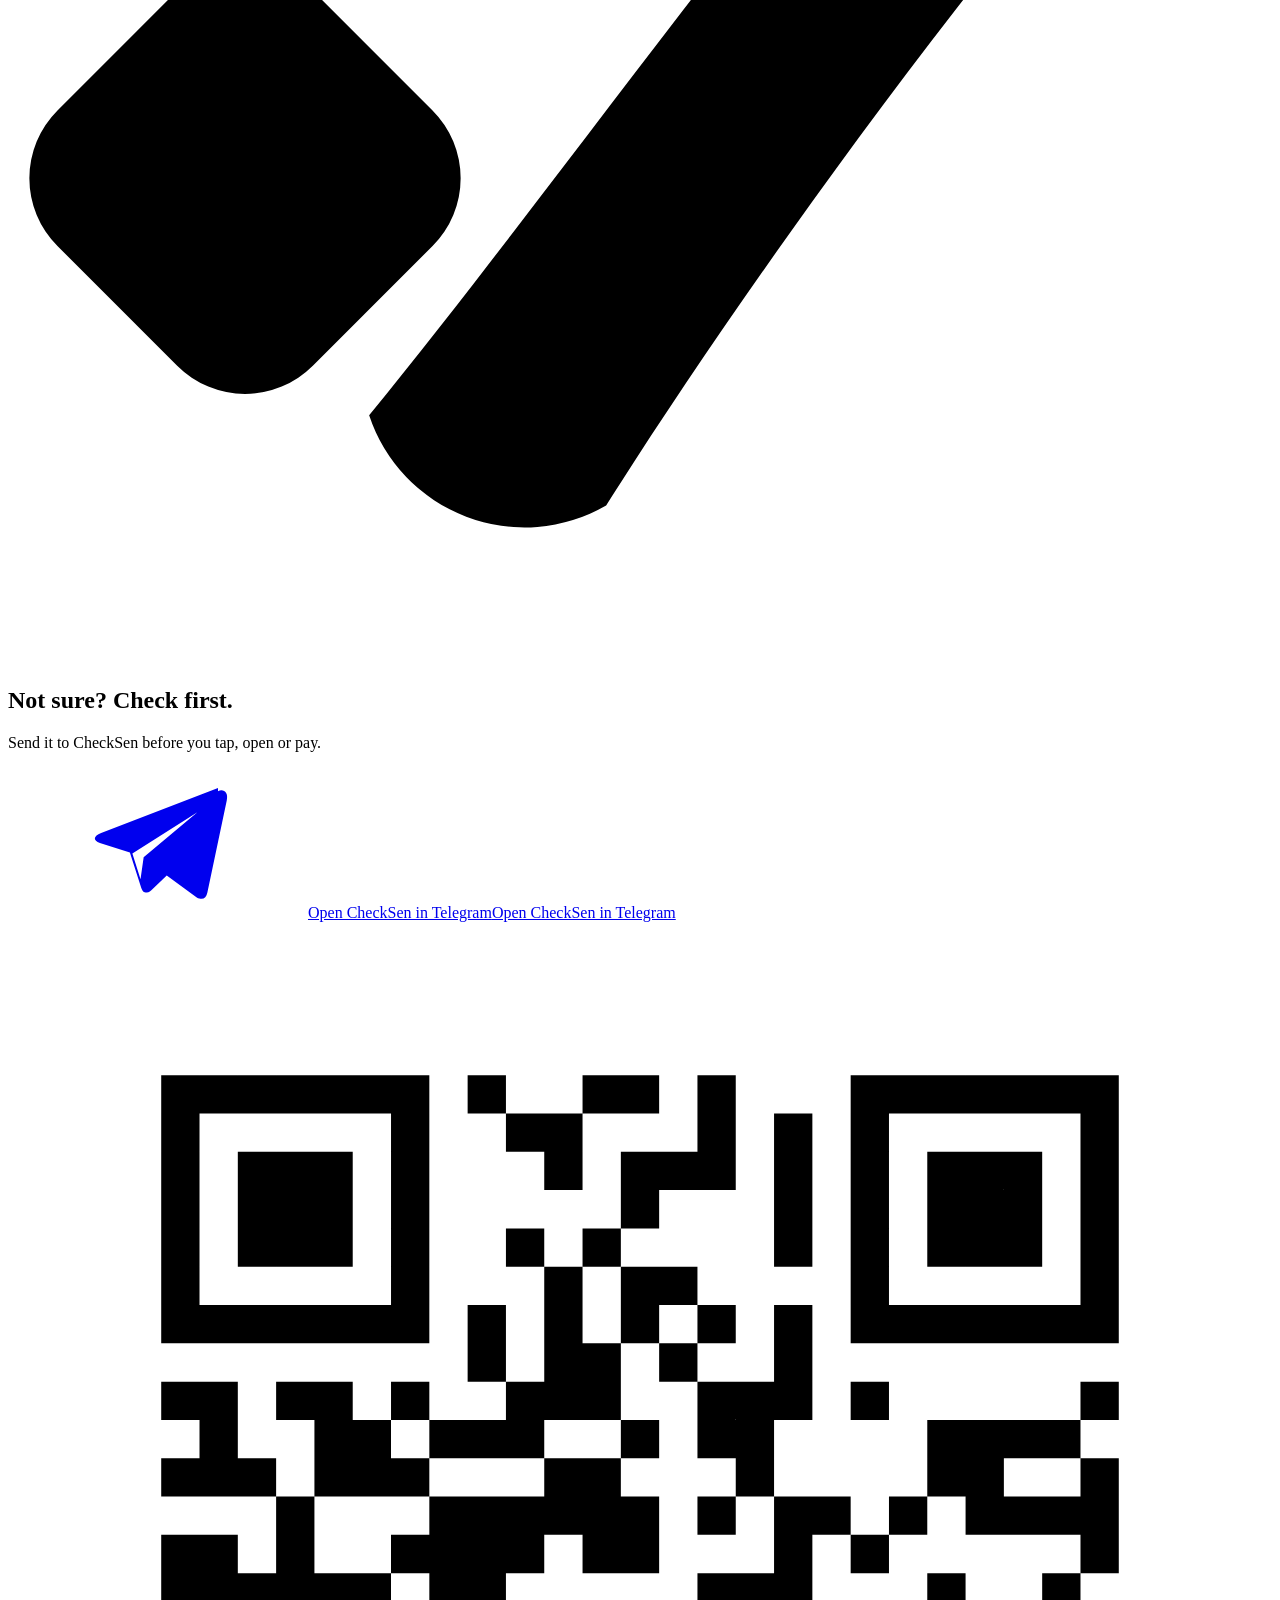
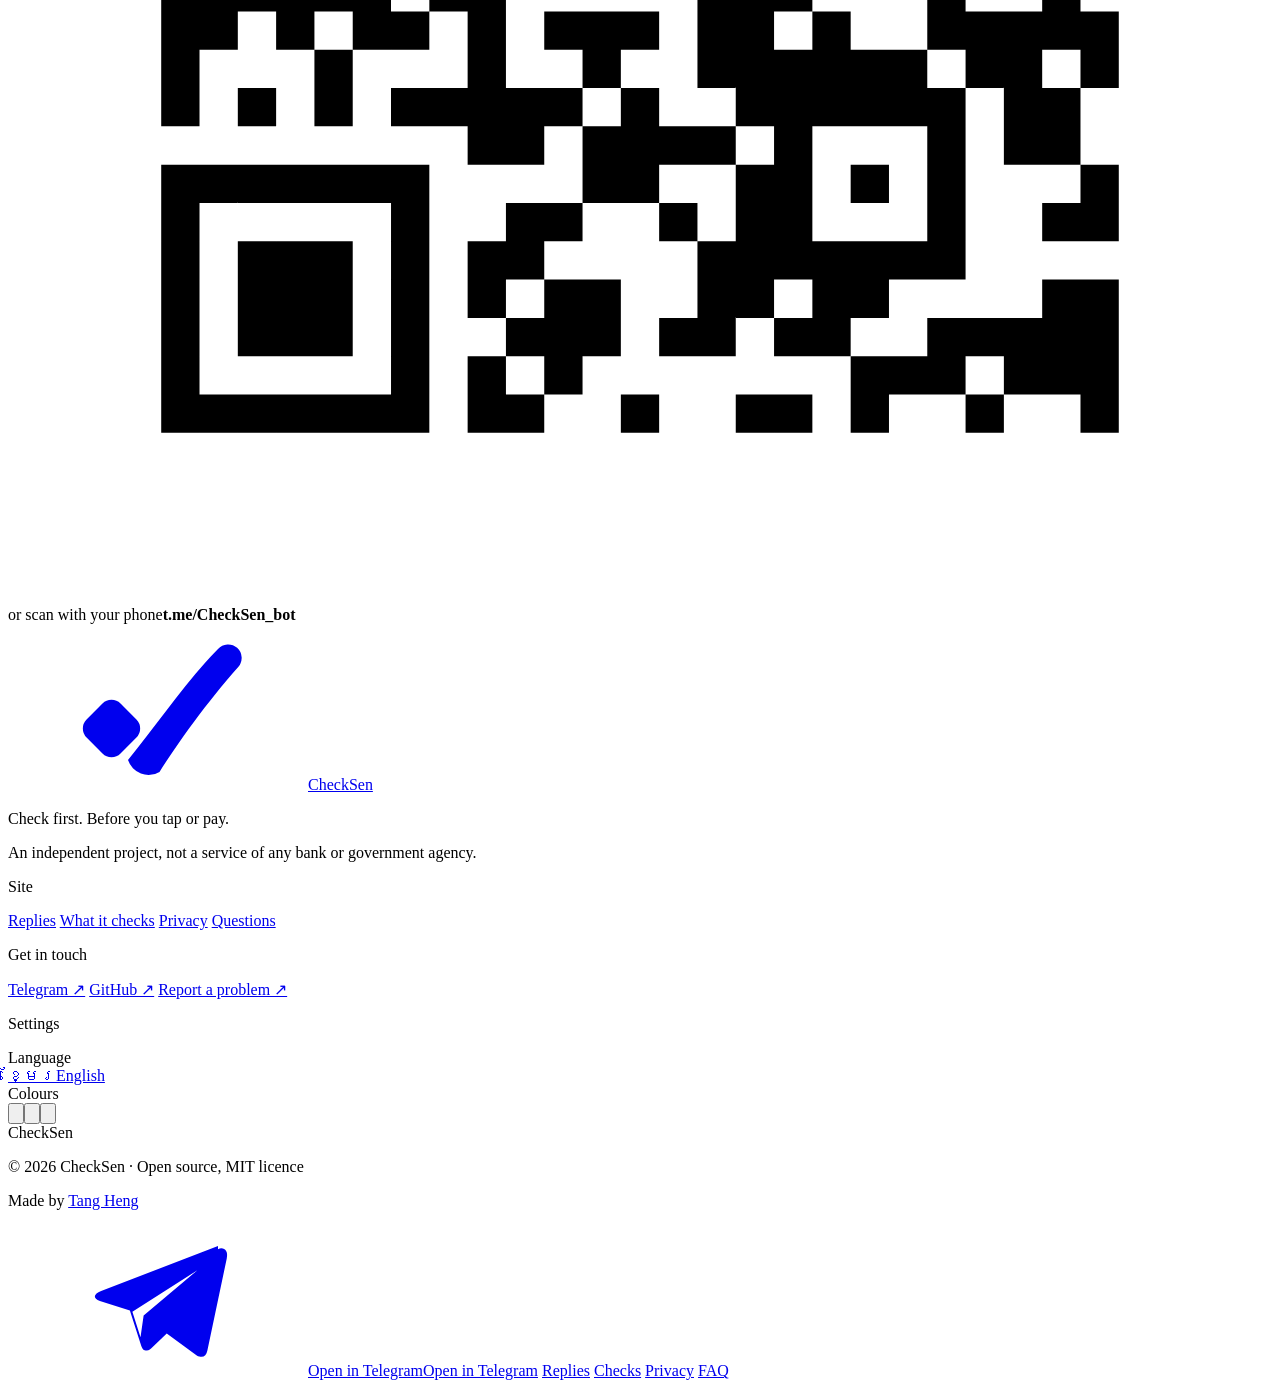
==== commit 1f1d1838: "Ask if a reply was right, and let people share wrong ones" ====
--- a/web/en/index.html
+++ b/web/en/index.html
@@ -254,11 +254,12 @@
       </div>
       <div class="fine" id="fine"><div>
         <dl>
-        <div><dt>Messages and images</dt><dd class="t-small">Not saved. The reply is kept in memory for an hour, keyed only by a hash of the content.</dd></div>
+        <div><dt>Messages and images</dt><dd class="t-small">Not saved, unless you choose to share one after tapping 👎. The reply is kept in memory for an hour, keyed only by a hash of the content.</dd></div>
         <div><dt>Links</dt><dd class="t-small">Checked with Google Safe Browsing and abuse.ch's URLhaus, which say whether they are known phishing or malware sites.</dd></div>
         <div><dt>Files</dt><dd class="t-small">Checked in memory and deleted. ClamAV runs on our own server; VirusTotal and MalwareBazaar get only the file's fingerprint (a hash), never the file. Links inside are checked without being opened.</dd></div>
         <div><dt>AI checks</dt><dd class="t-small">Text and screenshots are sent to Google Gemini's free tier. Google may use them to improve its products and people may review them.<strong>Hide account numbers and personal details before you send.</strong></dd></div>
         <div><dt>Reports</dt><dd class="t-small">Stored against that QR account, phone number, username or website, linked only to a keyed hash of your Telegram ID. Shown only after 3 different people report it, and our team reviews each one. Send <code>/forget</code> to delete yours.</dd></div>
+        <div><dt>Feedback</dt><dd class="t-small">👍 or 👎 saves only the risk level and the signals found, never the message. After 👎 in a private chat you can choose to share the message with our team: it is kept for 30 days at most, and its text may join our public test messages with personal details removed. <code>/forget</code> deletes it.</dd></div>
       </dl>
       </div></div>
     </div>
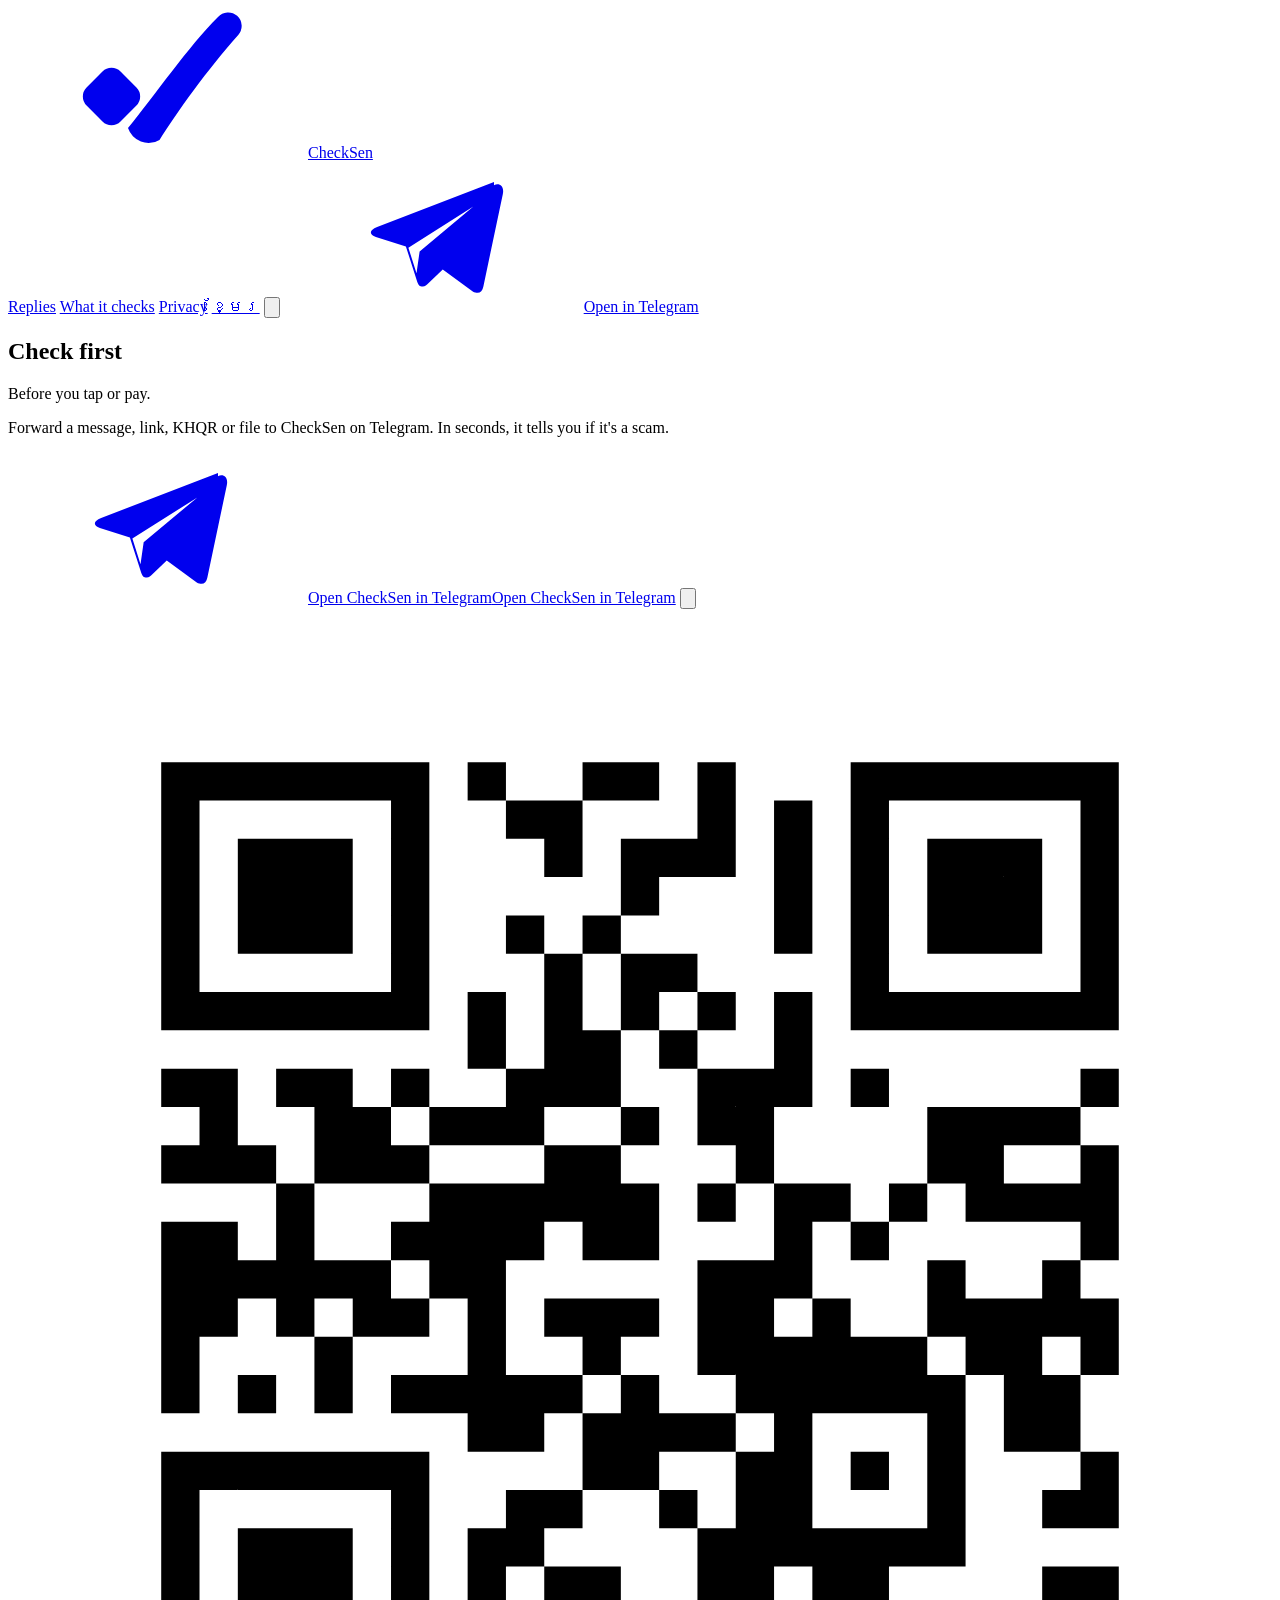
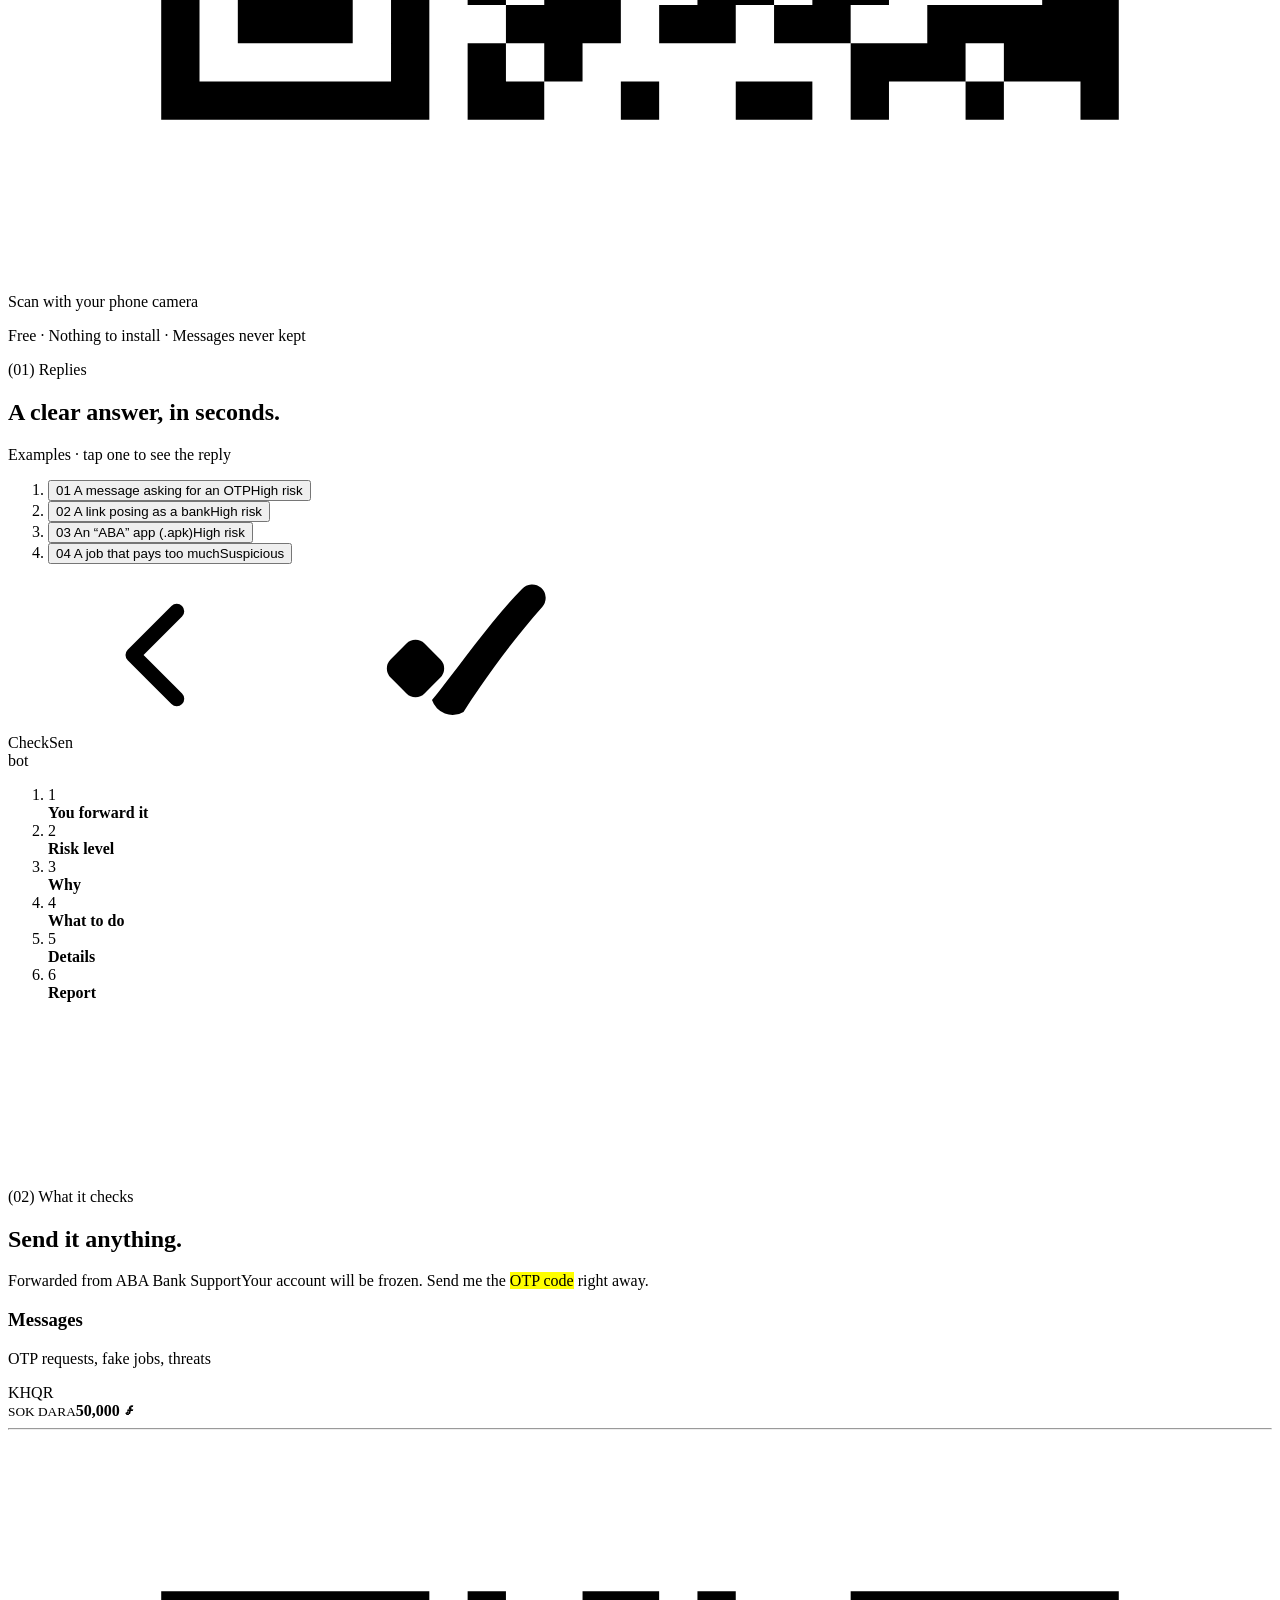
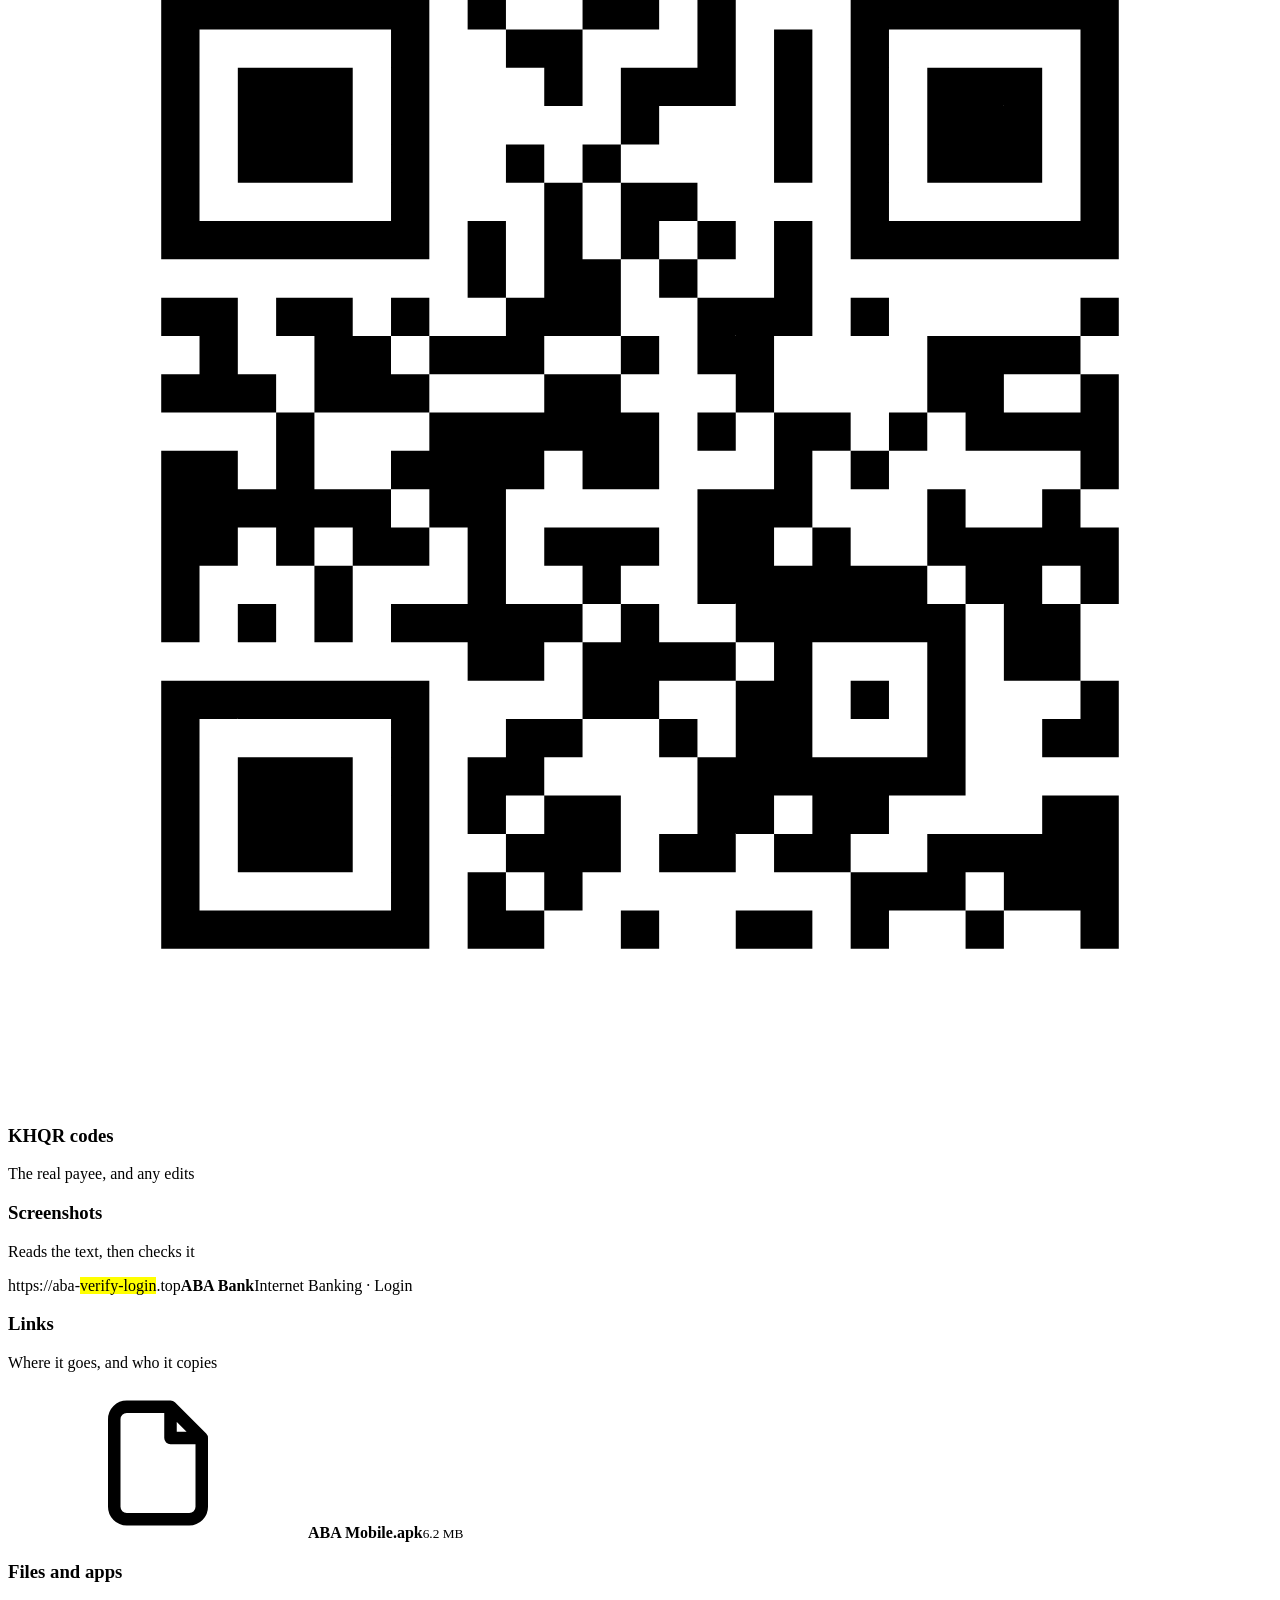
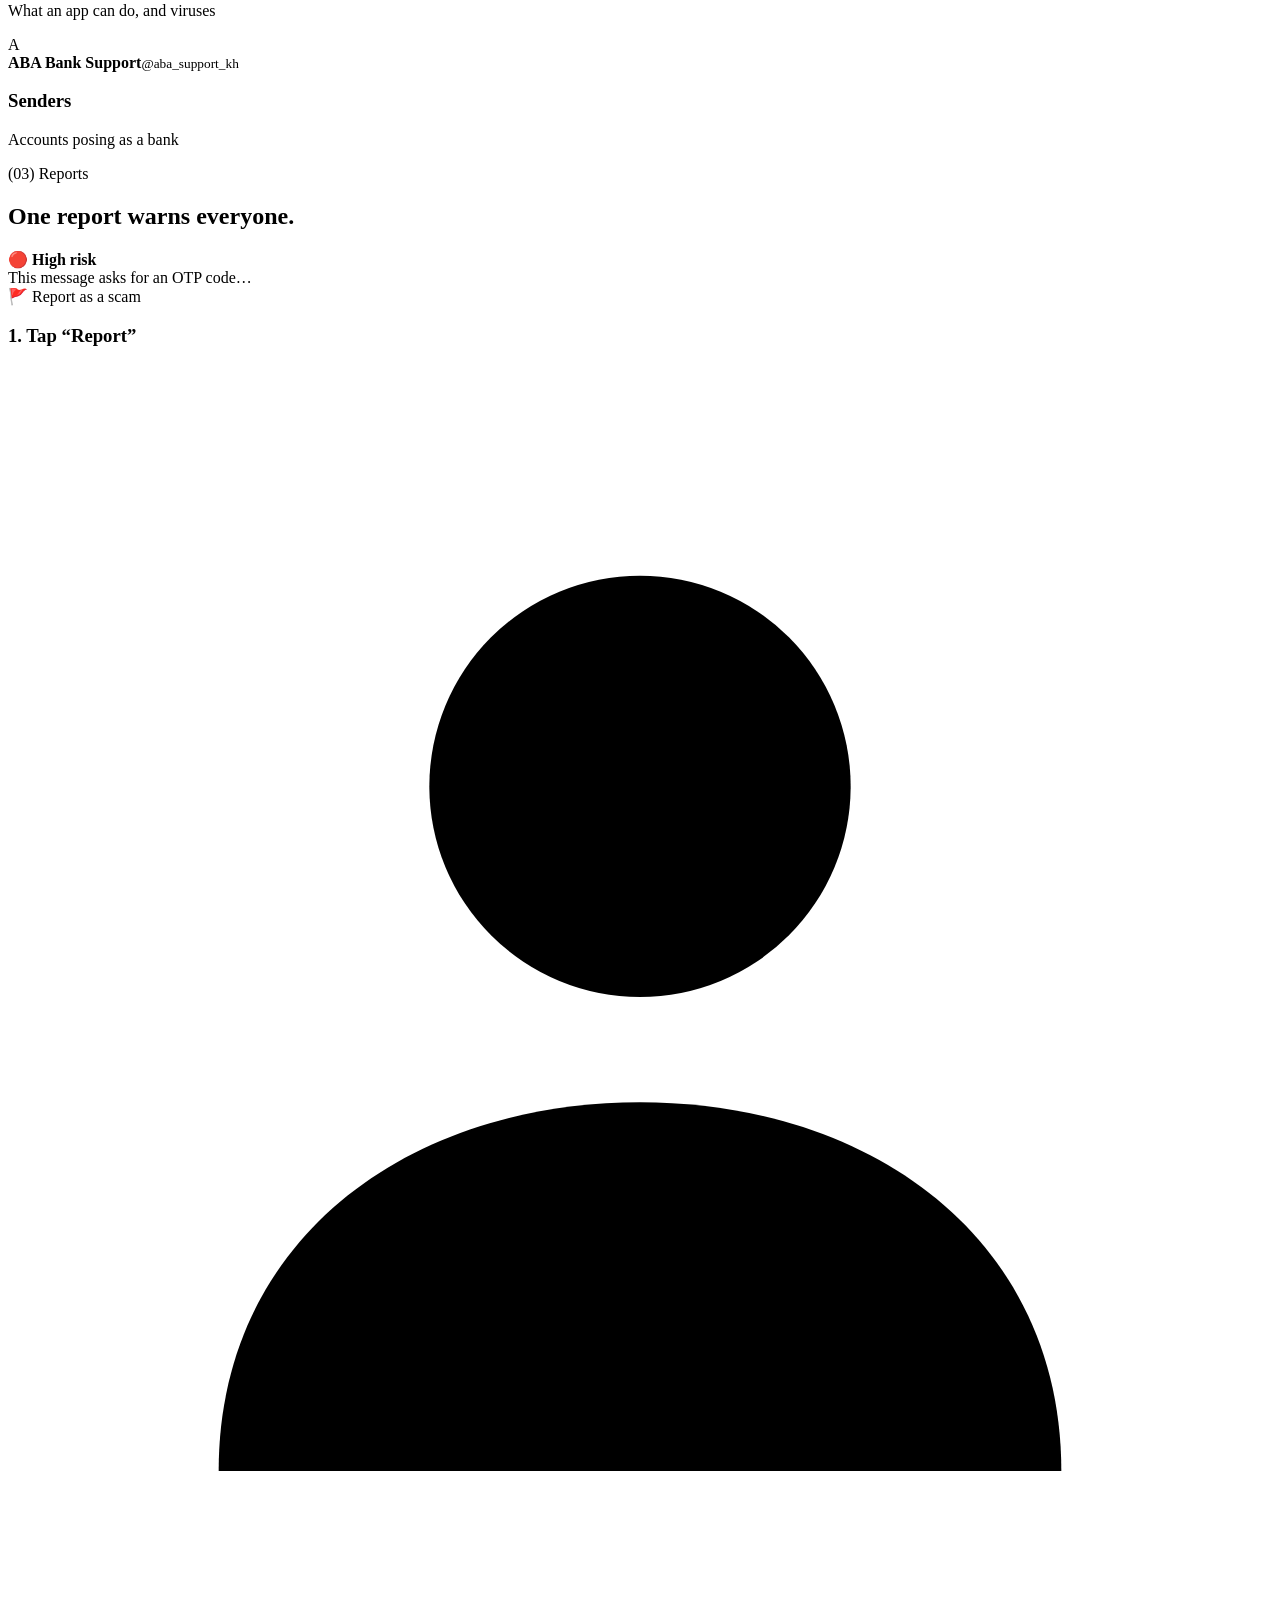
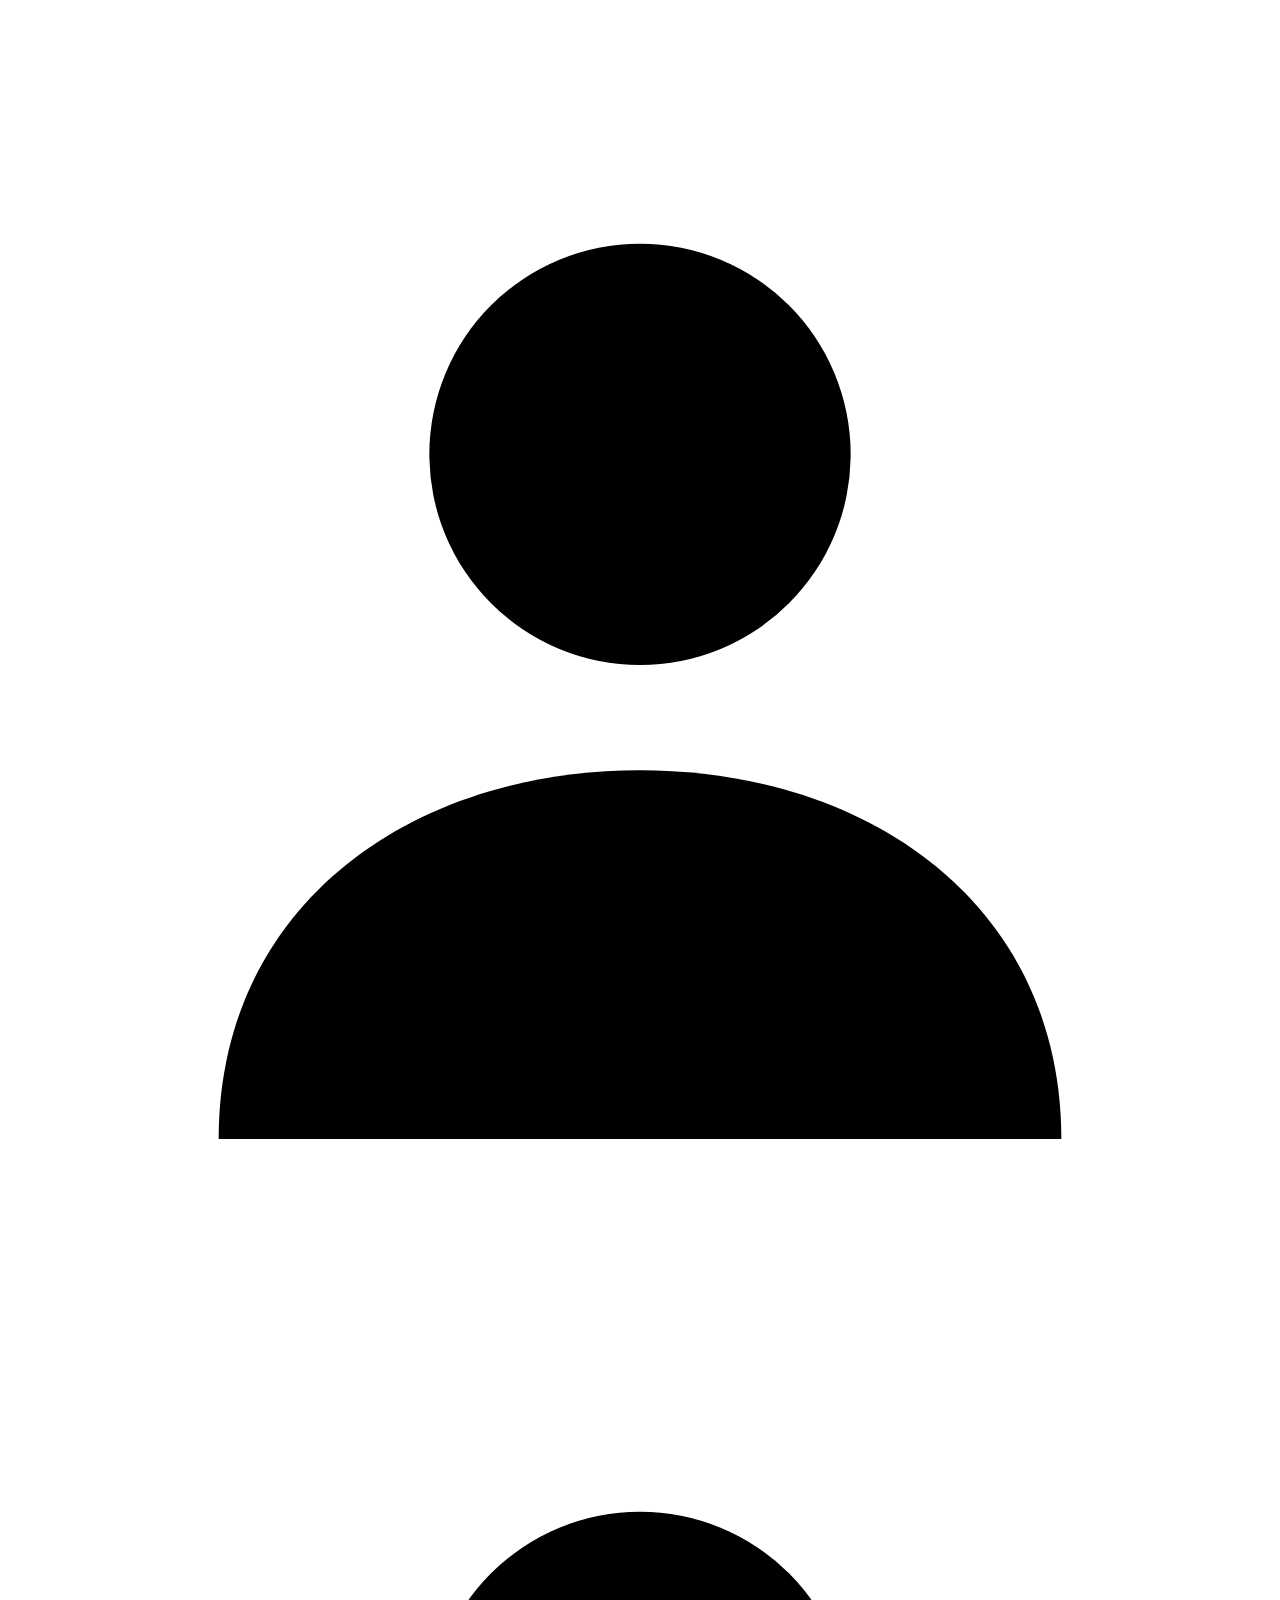
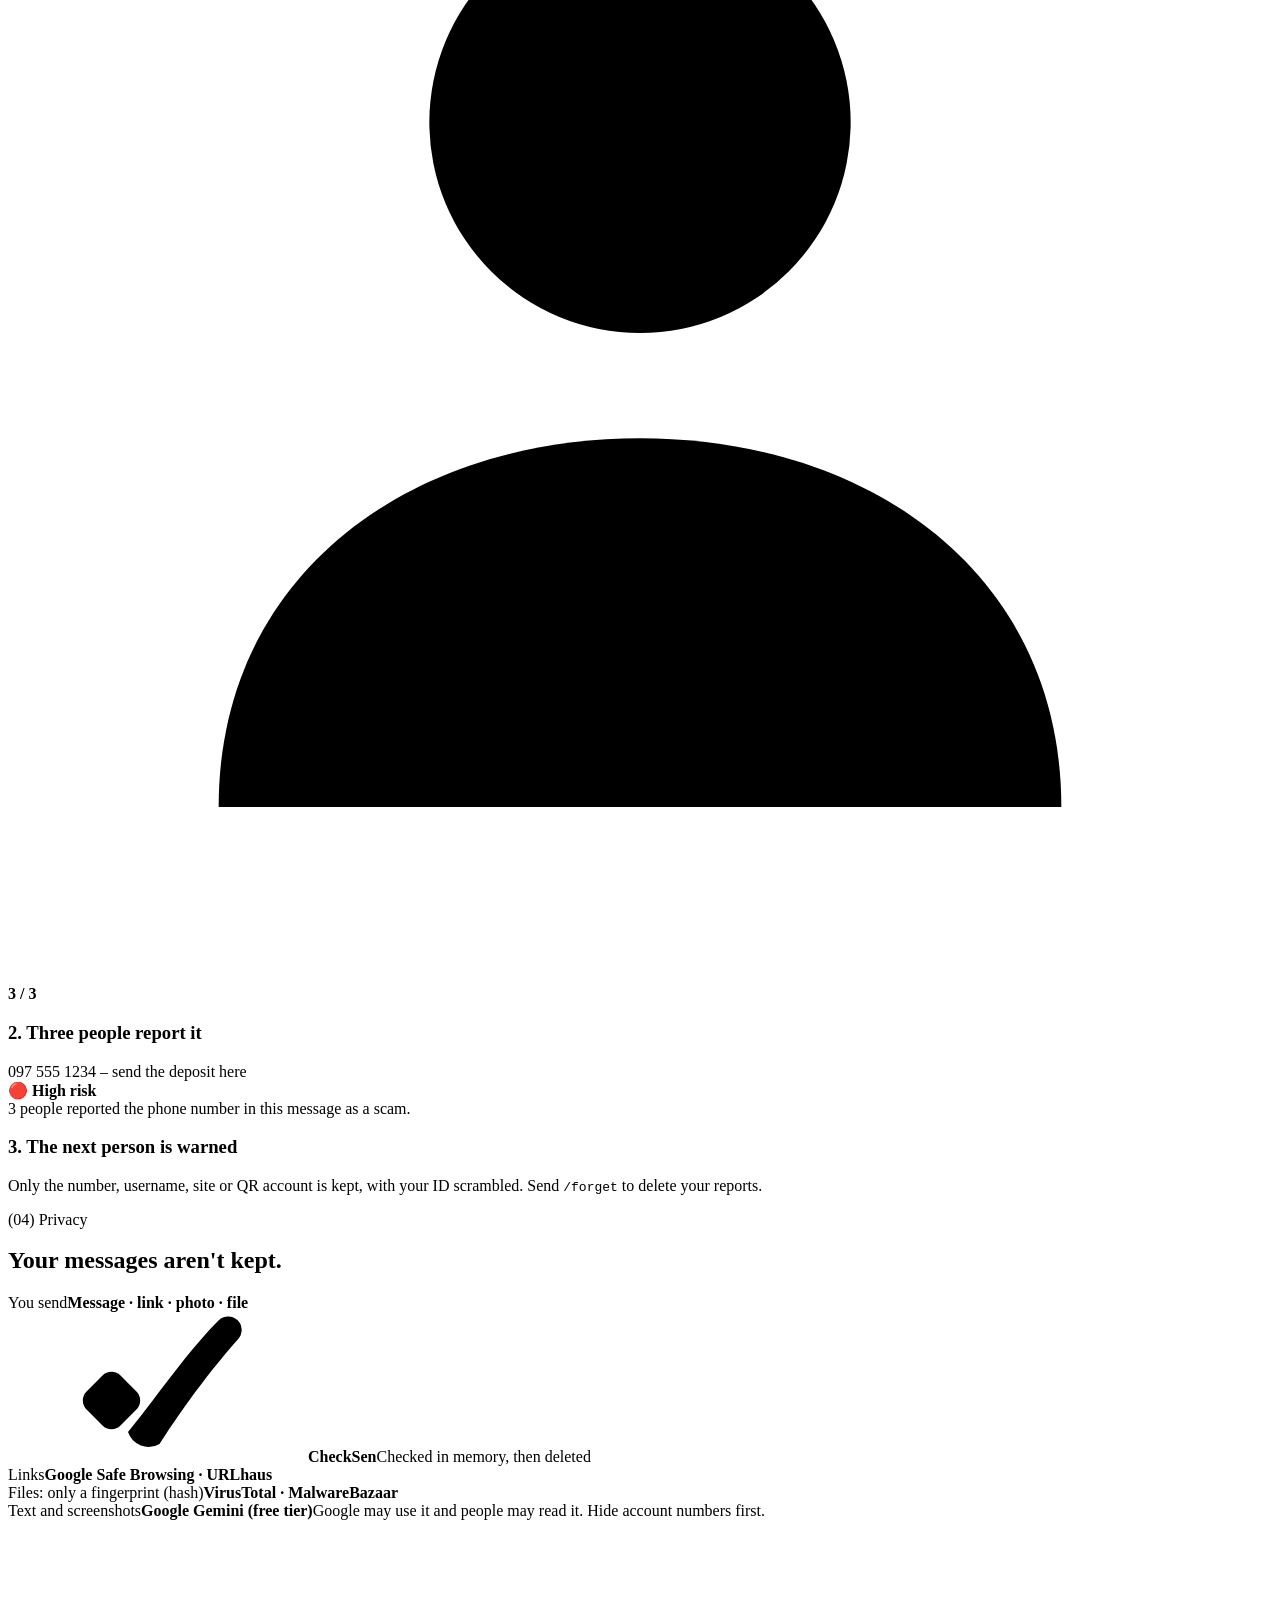
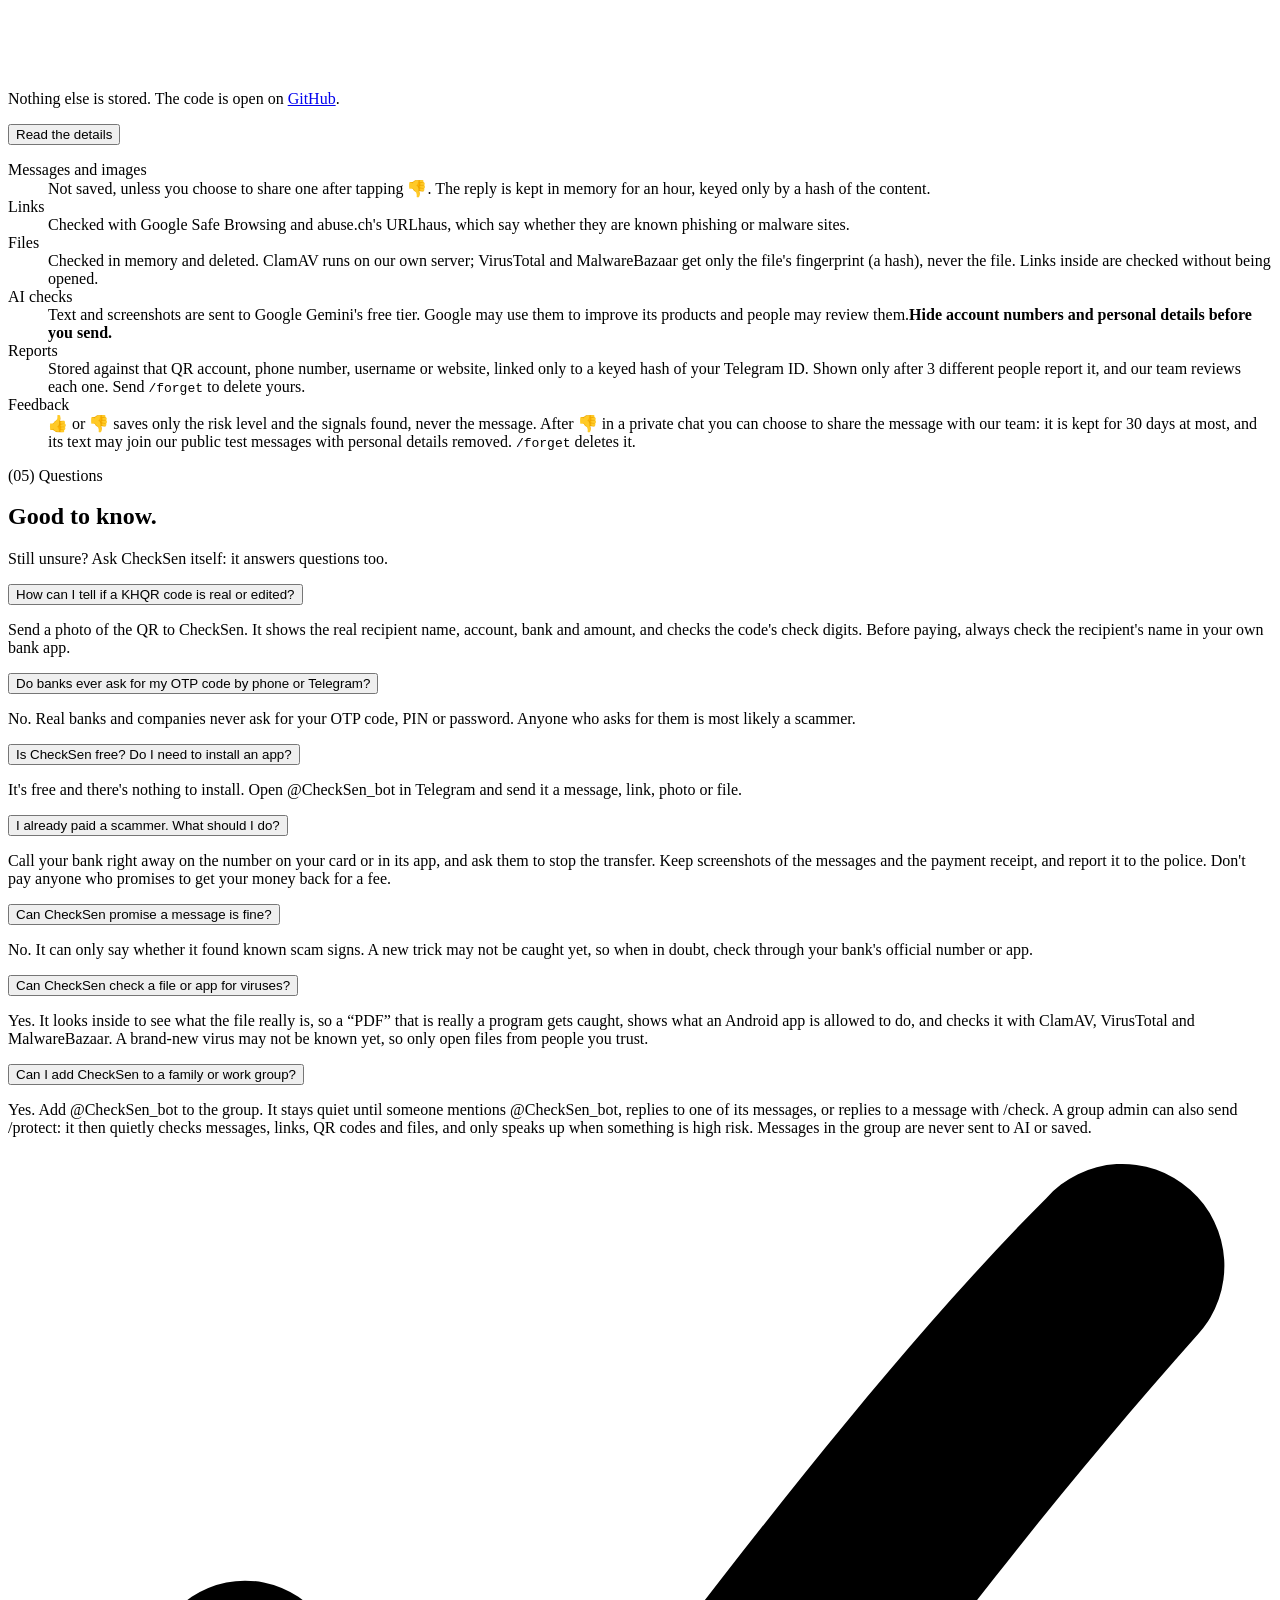
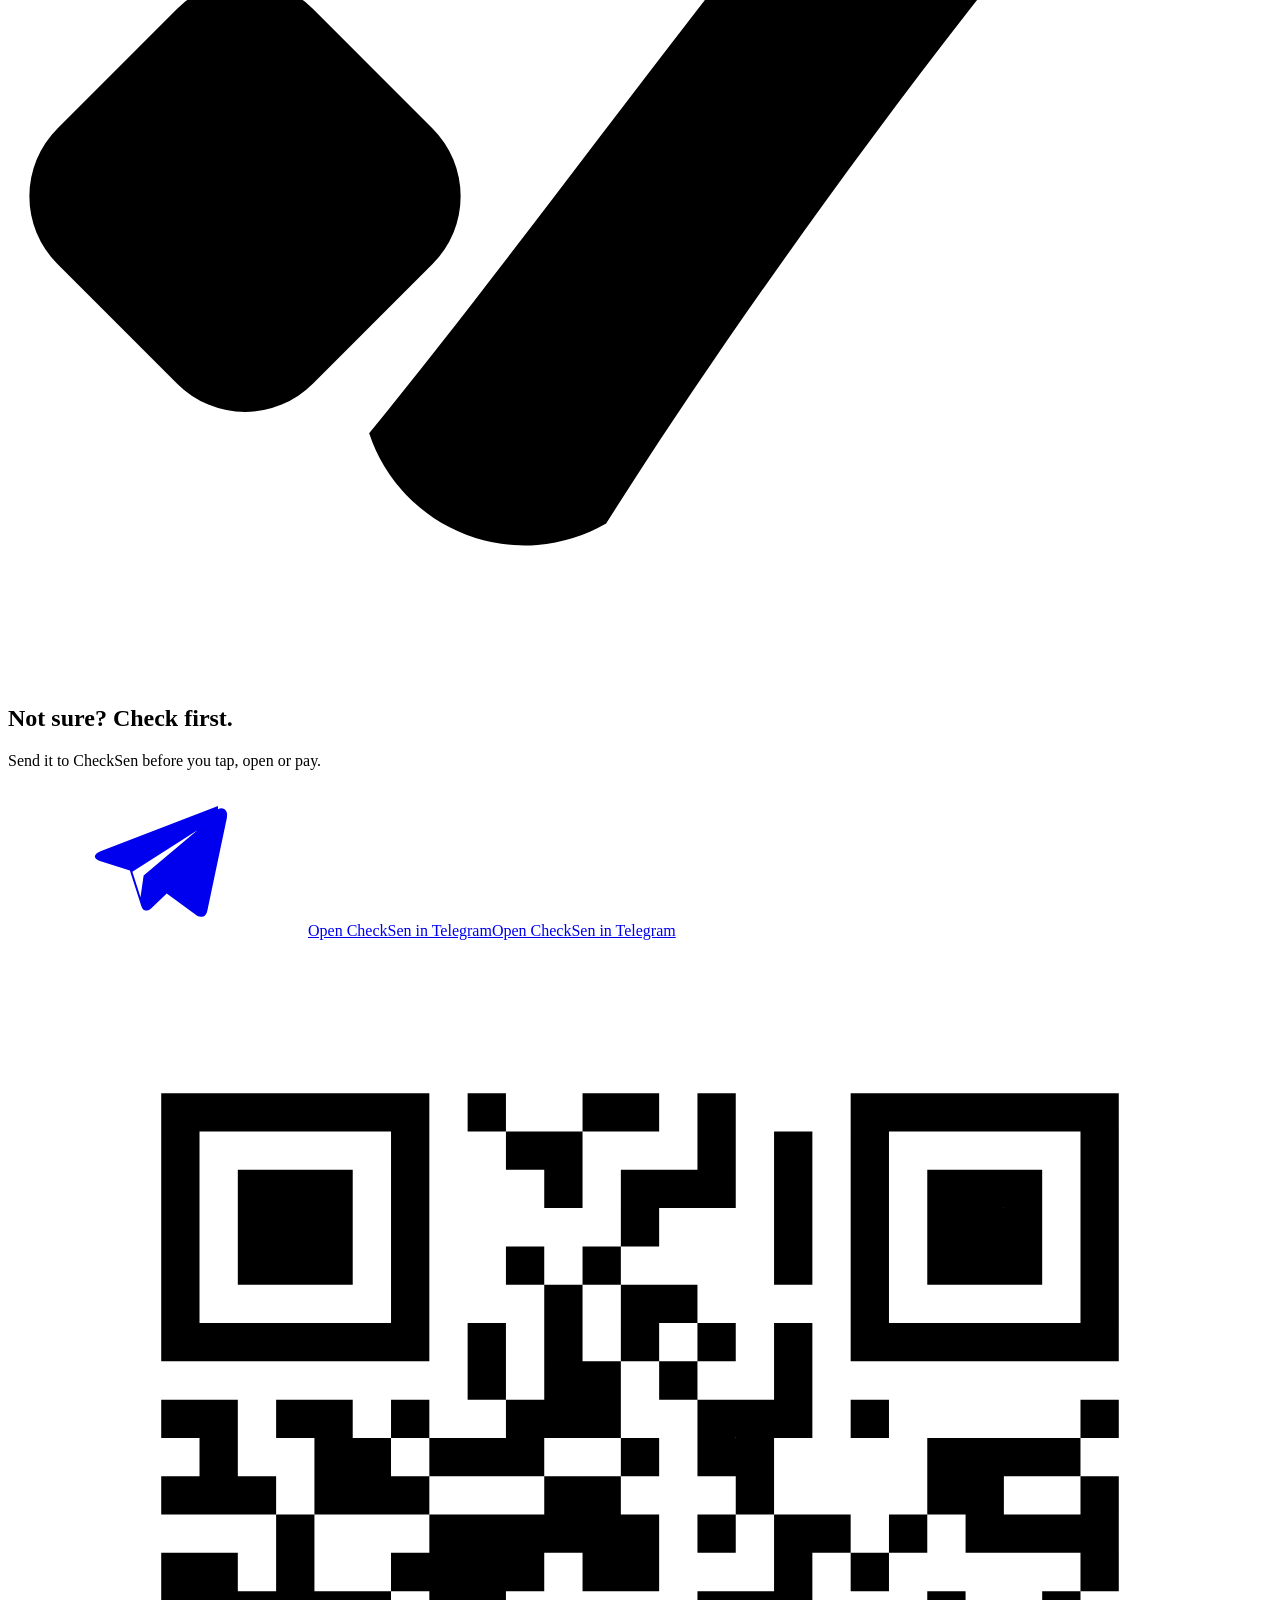
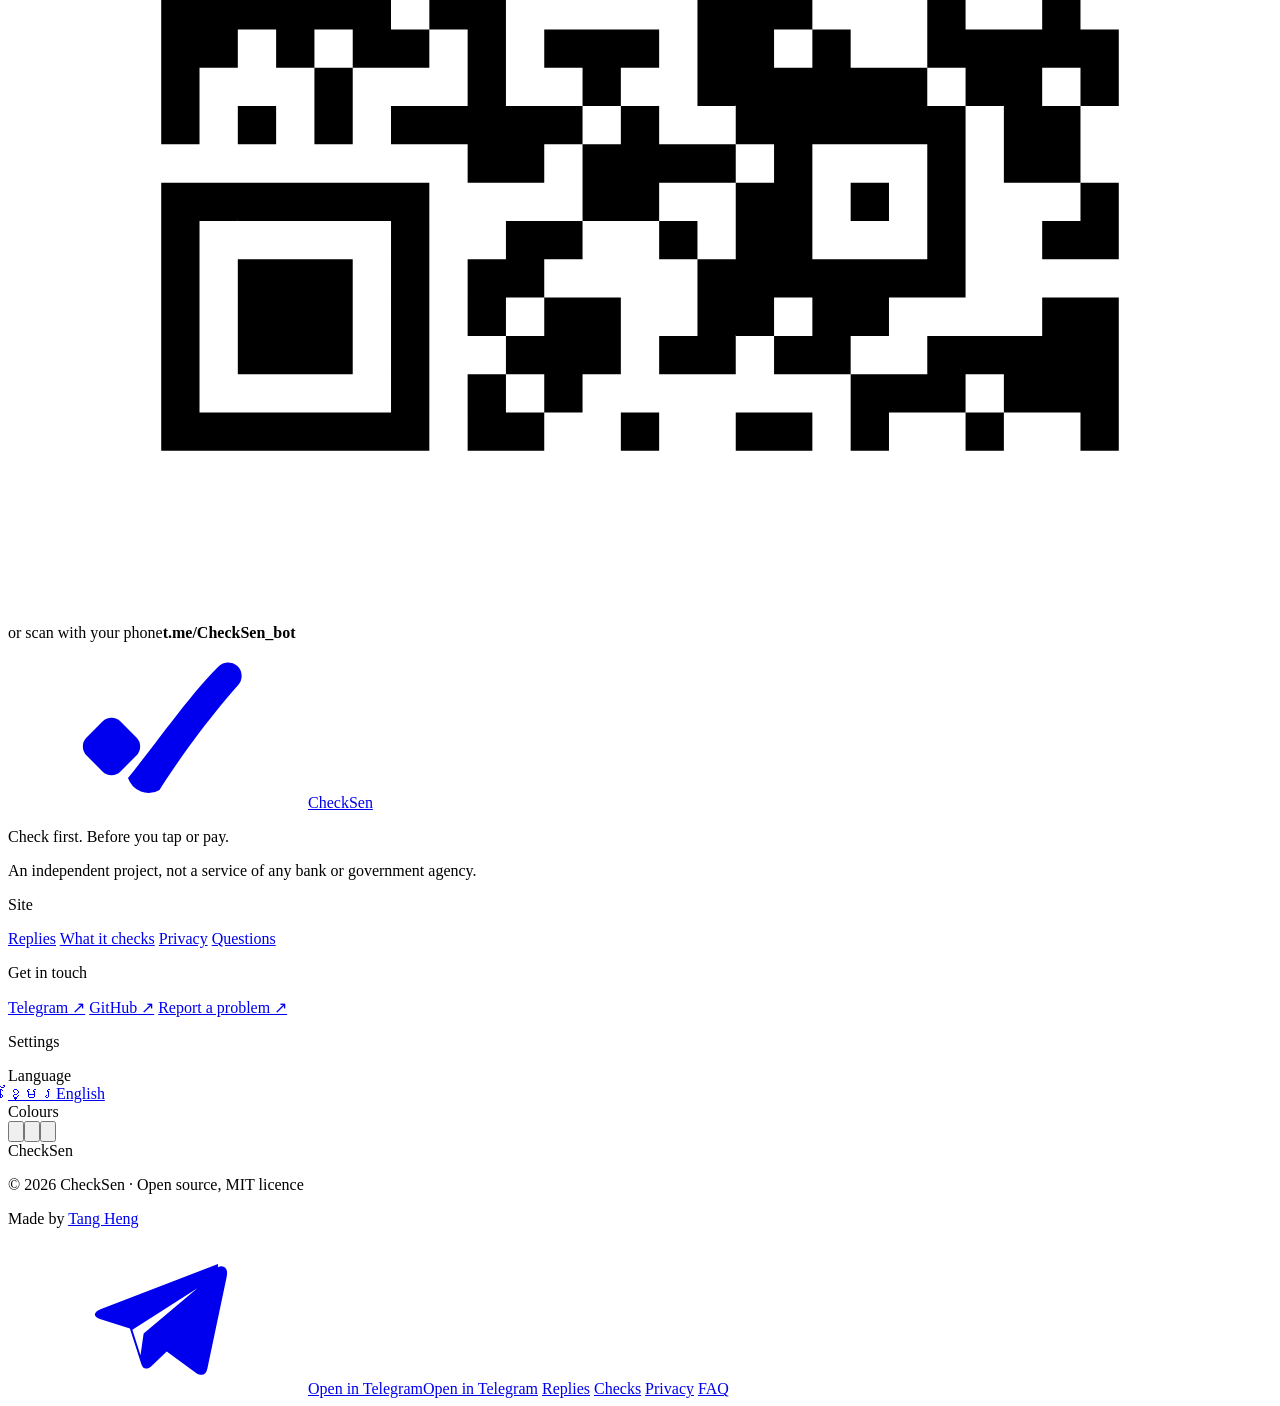
==== commit 56d3955e: "Let group admins turn on quiet protection" ====
--- a/web/en/index.html
+++ b/web/en/index.html
@@ -24,7 +24,7 @@
   <meta property="og:image:height" content="630">
   <meta property="og:image:alt" content="CheckSen: check before you click or pay">
   <meta name="twitter:card" content="summary_large_image">
-  <script type="application/ld+json">{"@context":"https://schema.org","@graph":[{"@type":"WebSite","@id":"https://checksen.horizxon.tech/#website","url":"https://checksen.horizxon.tech/","name":"CheckSen","alternateName":["ឆែកសិន","CheckSen ឆែកសិន"],"inLanguage":["km","en"]},{"@type":"WebApplication","name":"CheckSen","alternateName":"ឆែកសិន","url":"https://t.me/CheckSen_bot","description":"Not sure if a message, link, KHQR code, file or app is a scam? Forward it to CheckSen on Telegram. It replies in Khmer or English with the risk, the reasons and what to do, in seconds. Free, nothing to install.","applicationCategory":"SecurityApplication","operatingSystem":"Telegram","inLanguage":["km","en"],"isAccessibleForFree":true,"image":"https://checksen.horizxon.tech/assets/icon-512.png","offers":{"@type":"Offer","price":"0","priceCurrency":"USD"},"sameAs":["https://github.com/tangheng05/checksen"]},{"@type":"FAQPage","inLanguage":"en","mainEntity":[{"@type":"Question","name":"How can I tell if a KHQR code is real or edited?","acceptedAnswer":{"@type":"Answer","text":"Send a photo of the QR to CheckSen. It shows the real recipient name, account, bank and amount, and checks the code's check digits. Before paying, always check the recipient's name in your own bank app."}},{"@type":"Question","name":"Do banks ever ask for my OTP code by phone or Telegram?","acceptedAnswer":{"@type":"Answer","text":"No. Real banks and companies never ask for your OTP code, PIN or password. Anyone who asks for them is most likely a scammer."}},{"@type":"Question","name":"Is CheckSen free? Do I need to install an app?","acceptedAnswer":{"@type":"Answer","text":"It's free and there's nothing to install. Open @CheckSen_bot in Telegram and send it a message, link, photo or file."}},{"@type":"Question","name":"I already paid a scammer. What should I do?","acceptedAnswer":{"@type":"Answer","text":"Call your bank right away on the number on your card or in its app, and ask them to stop the transfer. Keep screenshots of the messages and the payment receipt, and report it to the police. Don't pay anyone who promises to get your money back for a fee."}},{"@type":"Question","name":"Can CheckSen promise a message is fine?","acceptedAnswer":{"@type":"Answer","text":"No. It can only say whether it found known scam signs. A new trick may not be caught yet, so when in doubt, check through your bank's official number or app."}},{"@type":"Question","name":"Can CheckSen check a file or app for viruses?","acceptedAnswer":{"@type":"Answer","text":"Yes. It looks inside to see what the file really is, so a “PDF” that is really a program gets caught, shows what an Android app is allowed to do, and checks it with ClamAV, VirusTotal and MalwareBazaar. A brand-new virus may not be known yet, so only open files from people you trust."}},{"@type":"Question","name":"Can I add CheckSen to a family or work group?","acceptedAnswer":{"@type":"Answer","text":"Yes. Add @CheckSen_bot to the group. It stays quiet until someone mentions @CheckSen_bot, replies to one of its messages, or replies to a message with /check."}}]}]}</script>
+  <script type="application/ld+json">{"@context":"https://schema.org","@graph":[{"@type":"WebSite","@id":"https://checksen.horizxon.tech/#website","url":"https://checksen.horizxon.tech/","name":"CheckSen","alternateName":["ឆែកសិន","CheckSen ឆែកសិន"],"inLanguage":["km","en"]},{"@type":"WebApplication","name":"CheckSen","alternateName":"ឆែកសិន","url":"https://t.me/CheckSen_bot","description":"Not sure if a message, link, KHQR code, file or app is a scam? Forward it to CheckSen on Telegram. It replies in Khmer or English with the risk, the reasons and what to do, in seconds. Free, nothing to install.","applicationCategory":"SecurityApplication","operatingSystem":"Telegram","inLanguage":["km","en"],"isAccessibleForFree":true,"image":"https://checksen.horizxon.tech/assets/icon-512.png","offers":{"@type":"Offer","price":"0","priceCurrency":"USD"},"sameAs":["https://github.com/tangheng05/checksen"]},{"@type":"FAQPage","inLanguage":"en","mainEntity":[{"@type":"Question","name":"How can I tell if a KHQR code is real or edited?","acceptedAnswer":{"@type":"Answer","text":"Send a photo of the QR to CheckSen. It shows the real recipient name, account, bank and amount, and checks the code's check digits. Before paying, always check the recipient's name in your own bank app."}},{"@type":"Question","name":"Do banks ever ask for my OTP code by phone or Telegram?","acceptedAnswer":{"@type":"Answer","text":"No. Real banks and companies never ask for your OTP code, PIN or password. Anyone who asks for them is most likely a scammer."}},{"@type":"Question","name":"Is CheckSen free? Do I need to install an app?","acceptedAnswer":{"@type":"Answer","text":"It's free and there's nothing to install. Open @CheckSen_bot in Telegram and send it a message, link, photo or file."}},{"@type":"Question","name":"I already paid a scammer. What should I do?","acceptedAnswer":{"@type":"Answer","text":"Call your bank right away on the number on your card or in its app, and ask them to stop the transfer. Keep screenshots of the messages and the payment receipt, and report it to the police. Don't pay anyone who promises to get your money back for a fee."}},{"@type":"Question","name":"Can CheckSen promise a message is fine?","acceptedAnswer":{"@type":"Answer","text":"No. It can only say whether it found known scam signs. A new trick may not be caught yet, so when in doubt, check through your bank's official number or app."}},{"@type":"Question","name":"Can CheckSen check a file or app for viruses?","acceptedAnswer":{"@type":"Answer","text":"Yes. It looks inside to see what the file really is, so a “PDF” that is really a program gets caught, shows what an Android app is allowed to do, and checks it with ClamAV, VirusTotal and MalwareBazaar. A brand-new virus may not be known yet, so only open files from people you trust."}},{"@type":"Question","name":"Can I add CheckSen to a family or work group?","acceptedAnswer":{"@type":"Answer","text":"Yes. Add @CheckSen_bot to the group. It stays quiet until someone mentions @CheckSen_bot, replies to one of its messages, or replies to a message with /check. A group admin can also send /protect: it then quietly checks messages, links, QR codes and files, and only speaks up when something is high risk. Messages in the group are never sent to AI or saved."}}]}]}</script>
   <link rel="icon" href="/assets/favicon.ico" sizes="any">
   <link rel="icon" href="/assets/favicon.svg" type="image/svg+xml">
   <link rel="apple-touch-icon" href="/assets/apple-touch-icon-180.png">
@@ -298,7 +298,7 @@
       </div>
       <div class="qa rv" style="--dl:0.30000000000000004s">
         <button type="button" aria-expanded="false"><span>Can I add CheckSen to a family or work group?</span><span class="pm" aria-hidden="true"></span></button>
-        <div class="ans"><div><p class="t-body">Yes. Add @CheckSen_bot to the group. It stays quiet until someone mentions @CheckSen_bot, replies to one of its messages, or replies to a message with /check.</p></div></div>
+        <div class="ans"><div><p class="t-body">Yes. Add @CheckSen_bot to the group. It stays quiet until someone mentions @CheckSen_bot, replies to one of its messages, or replies to a message with /check. A group admin can also send /protect: it then quietly checks messages, links, QR codes and files, and only speaks up when something is high risk. Messages in the group are never sent to AI or saved.</p></div></div>
       </div></div>
     </div>
   </section>
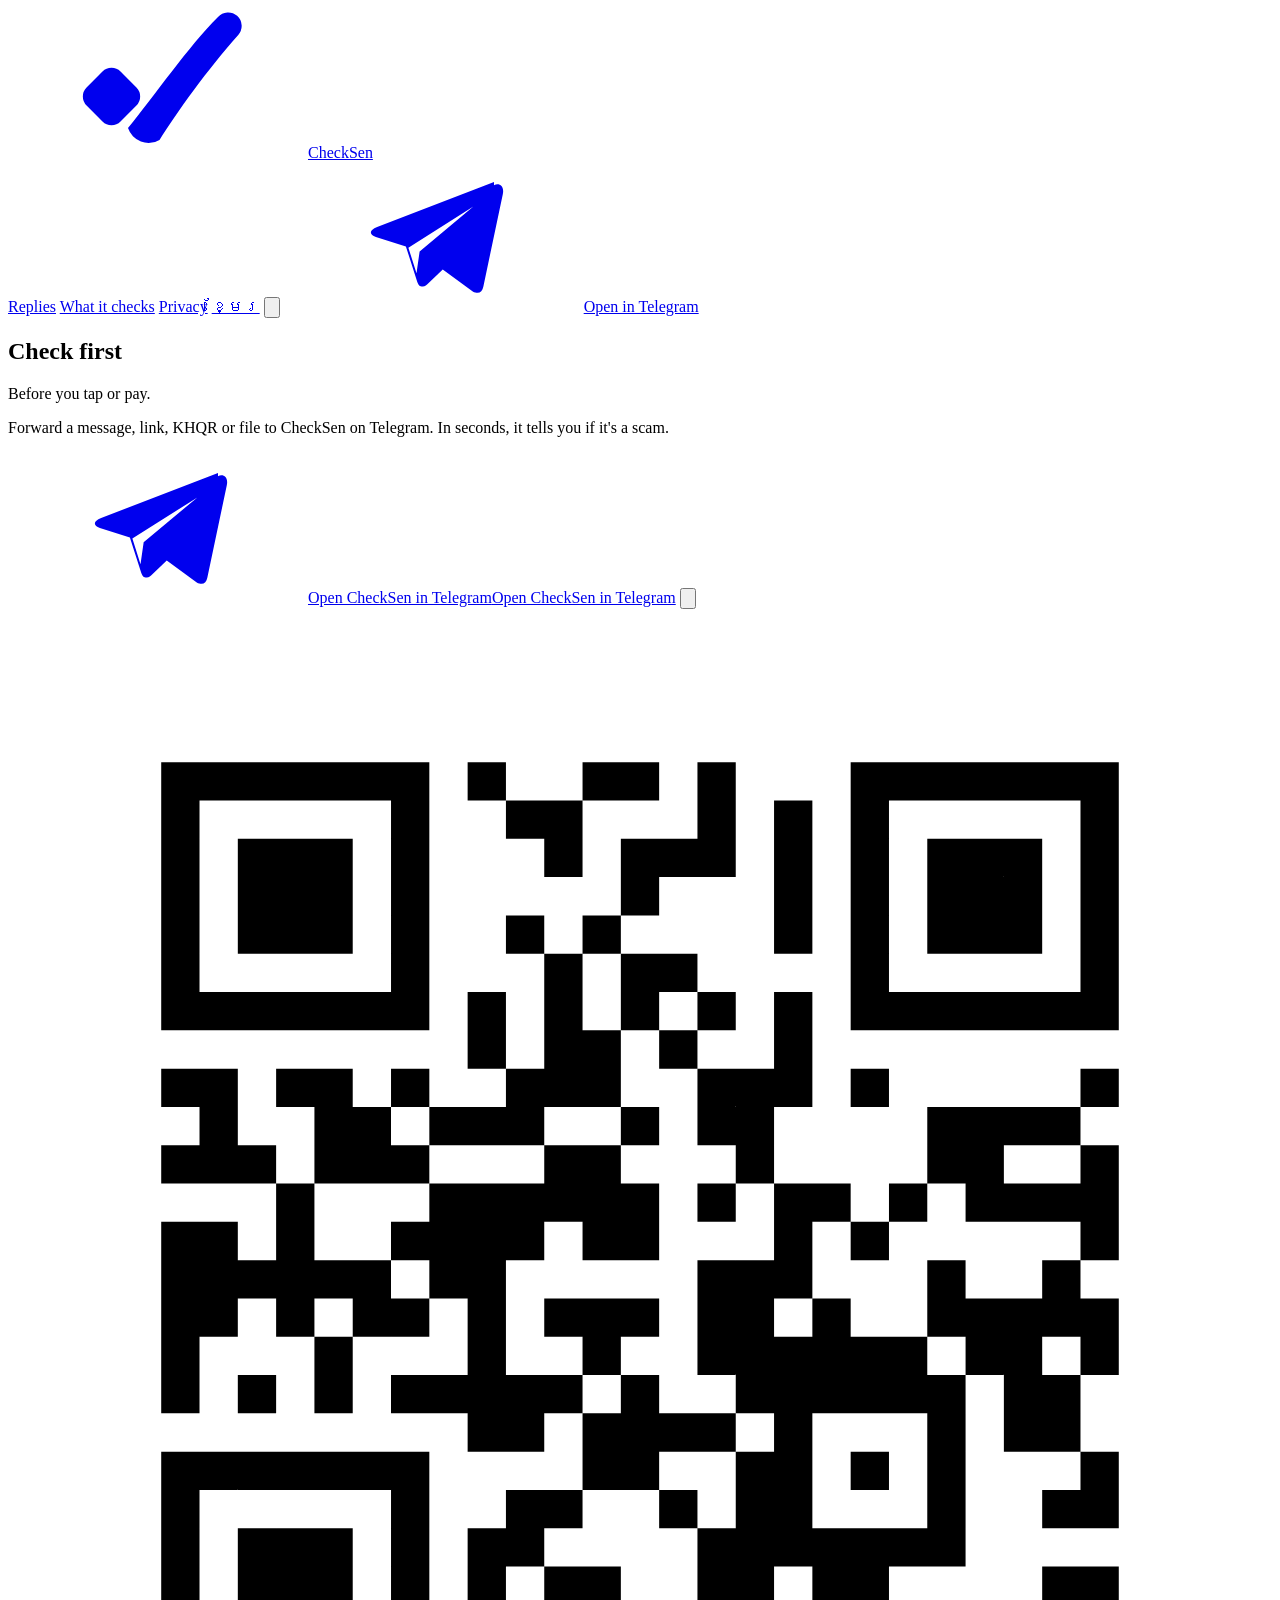
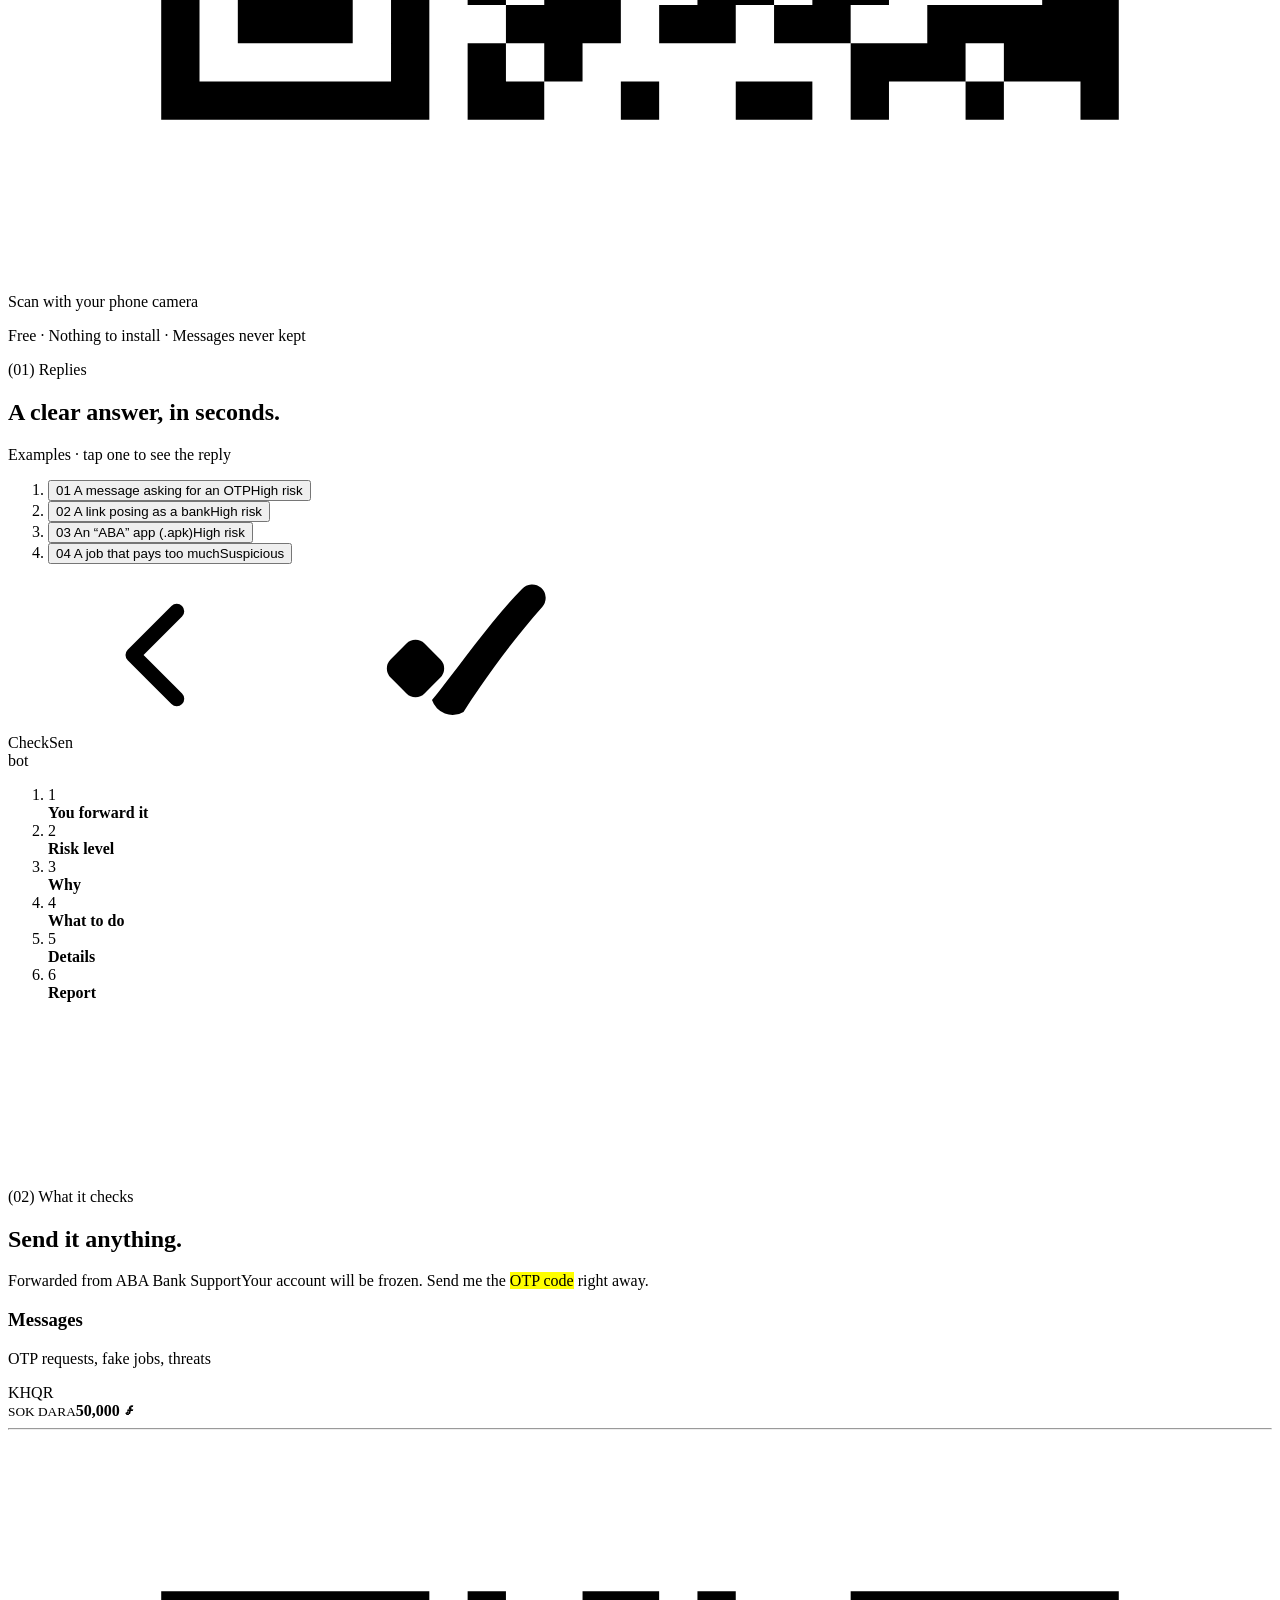
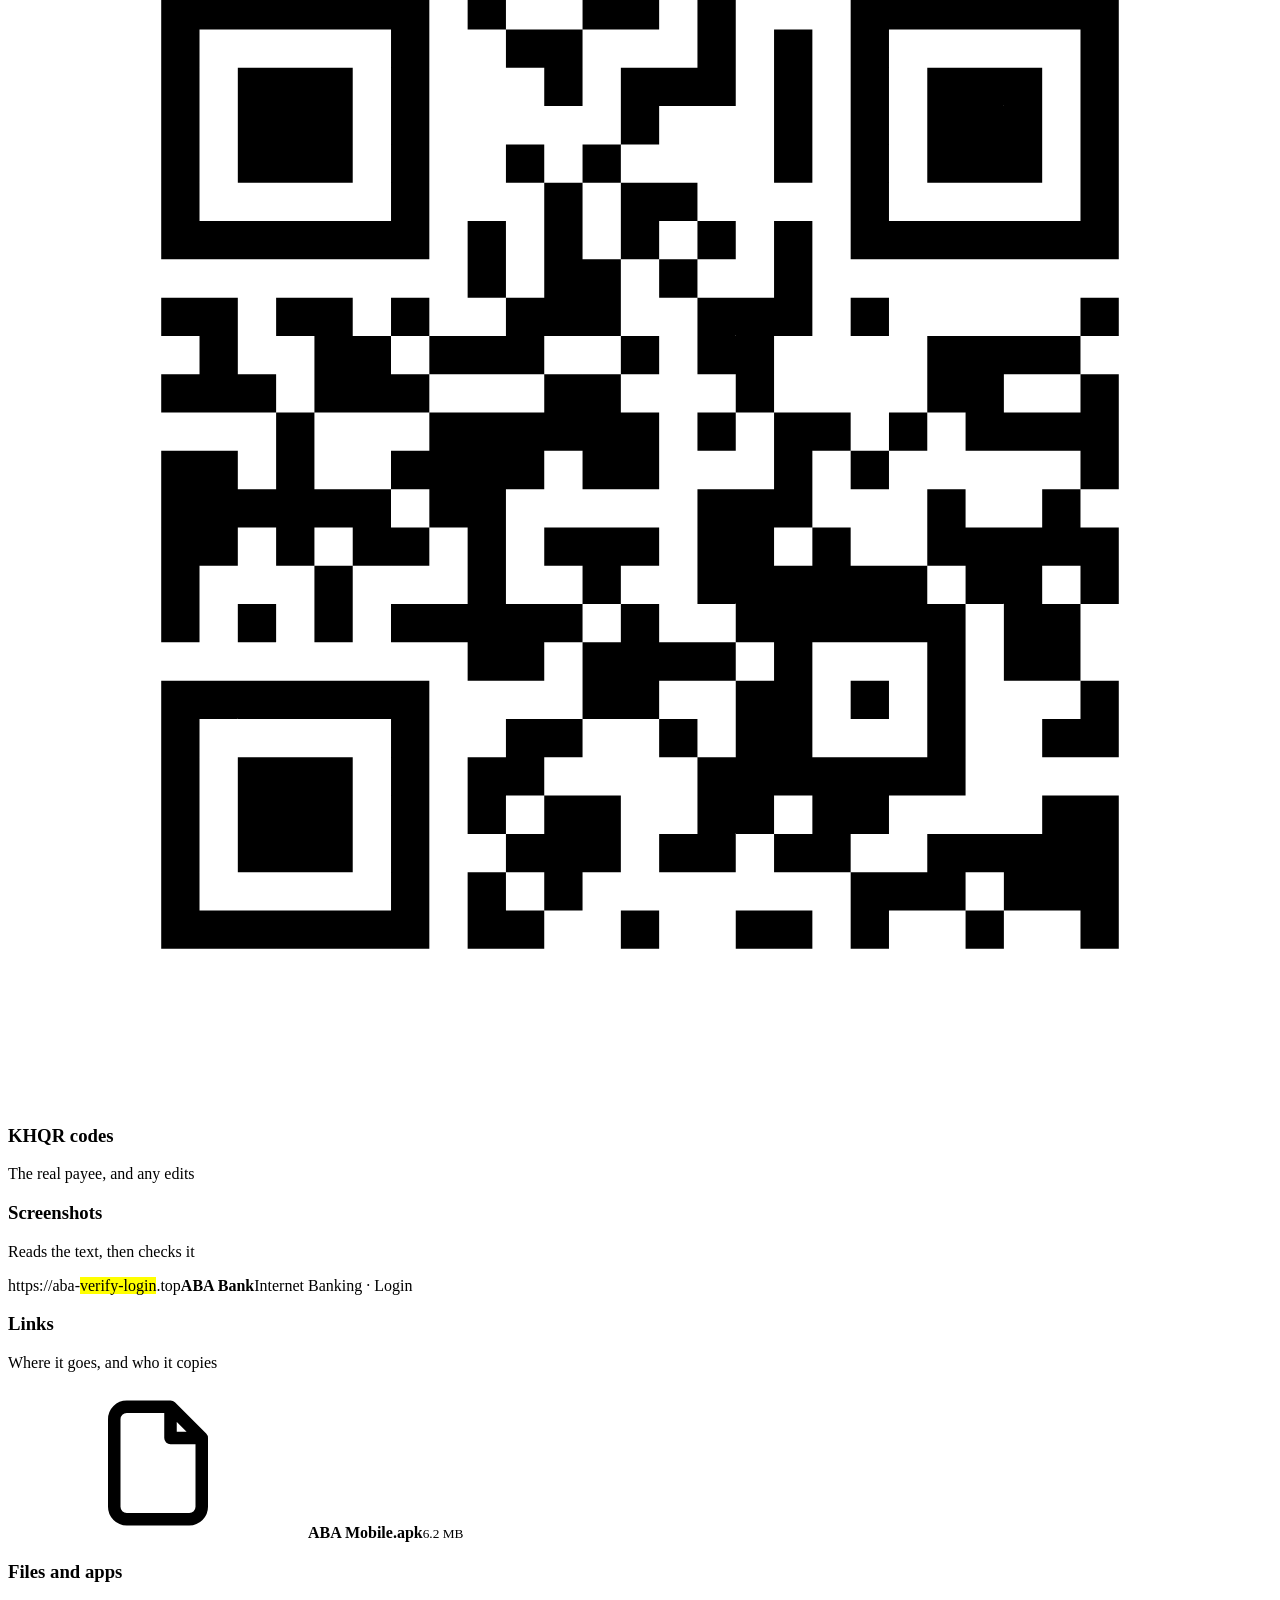
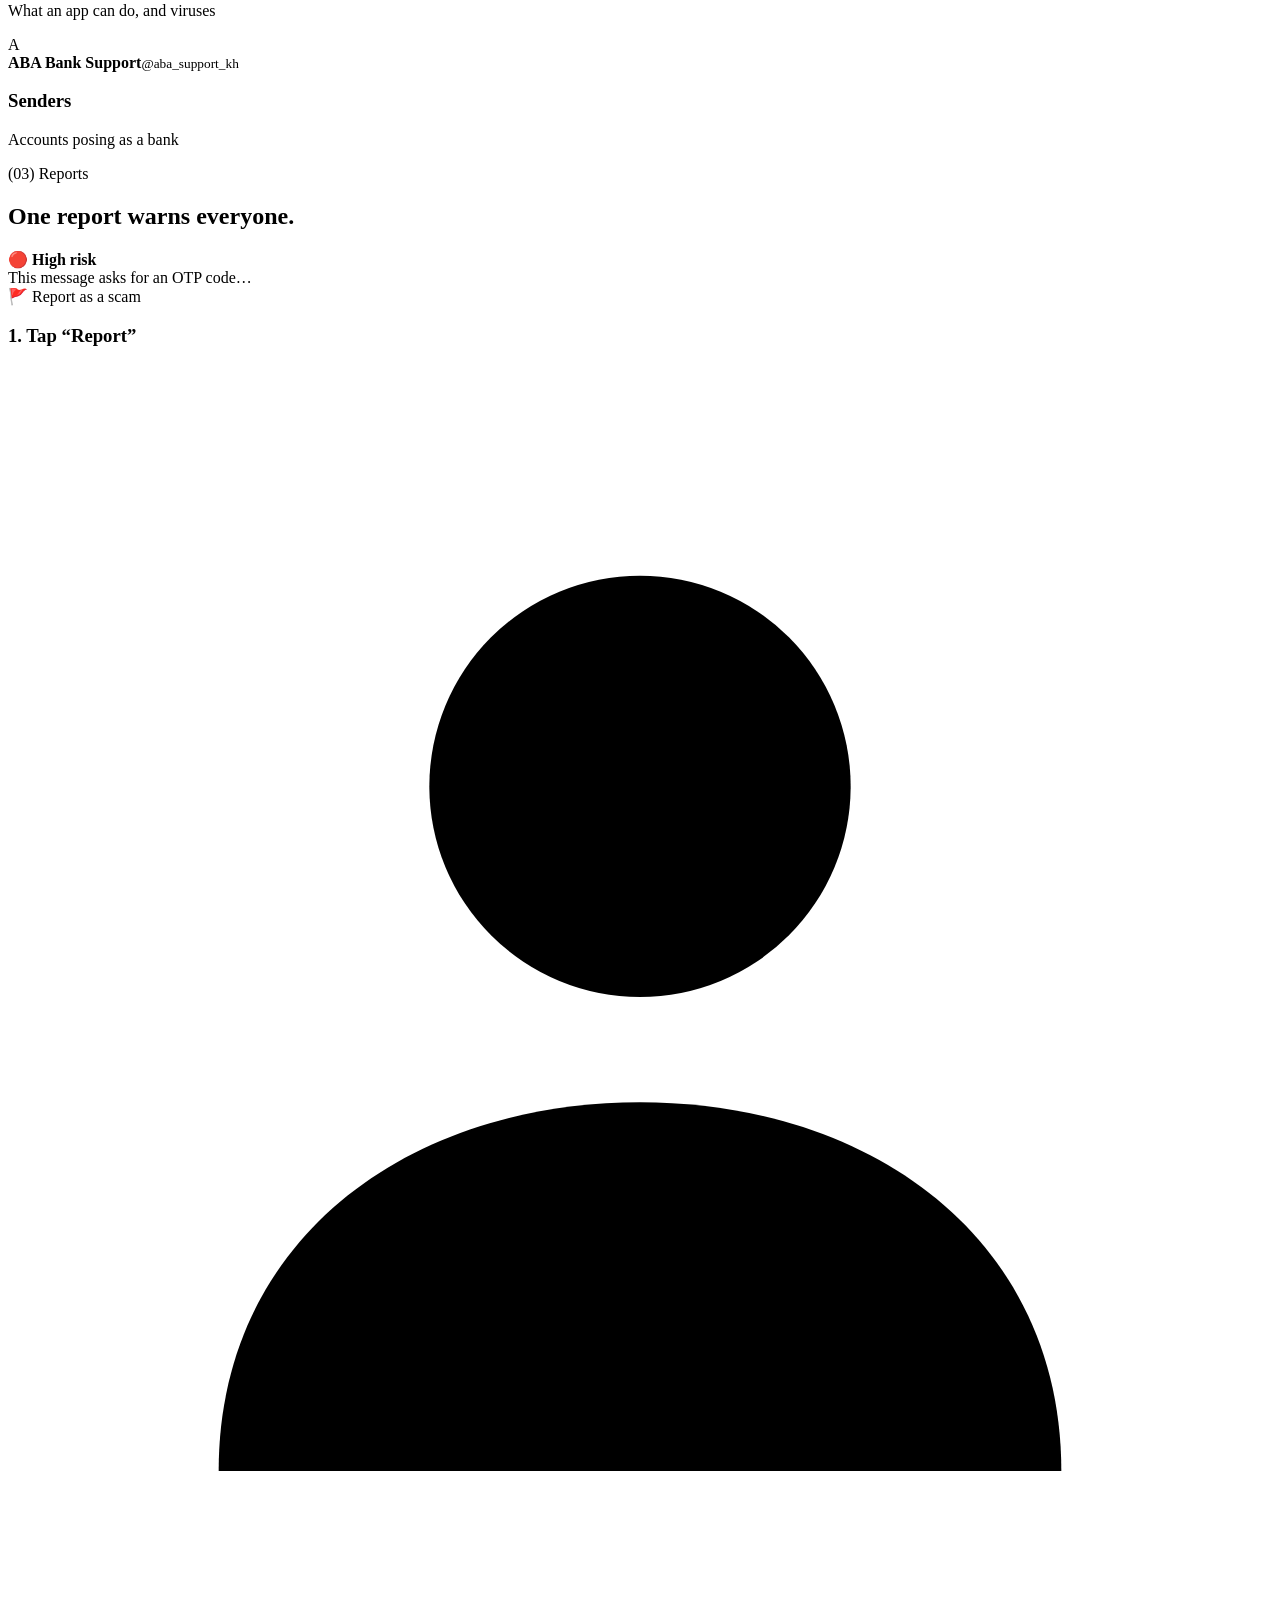
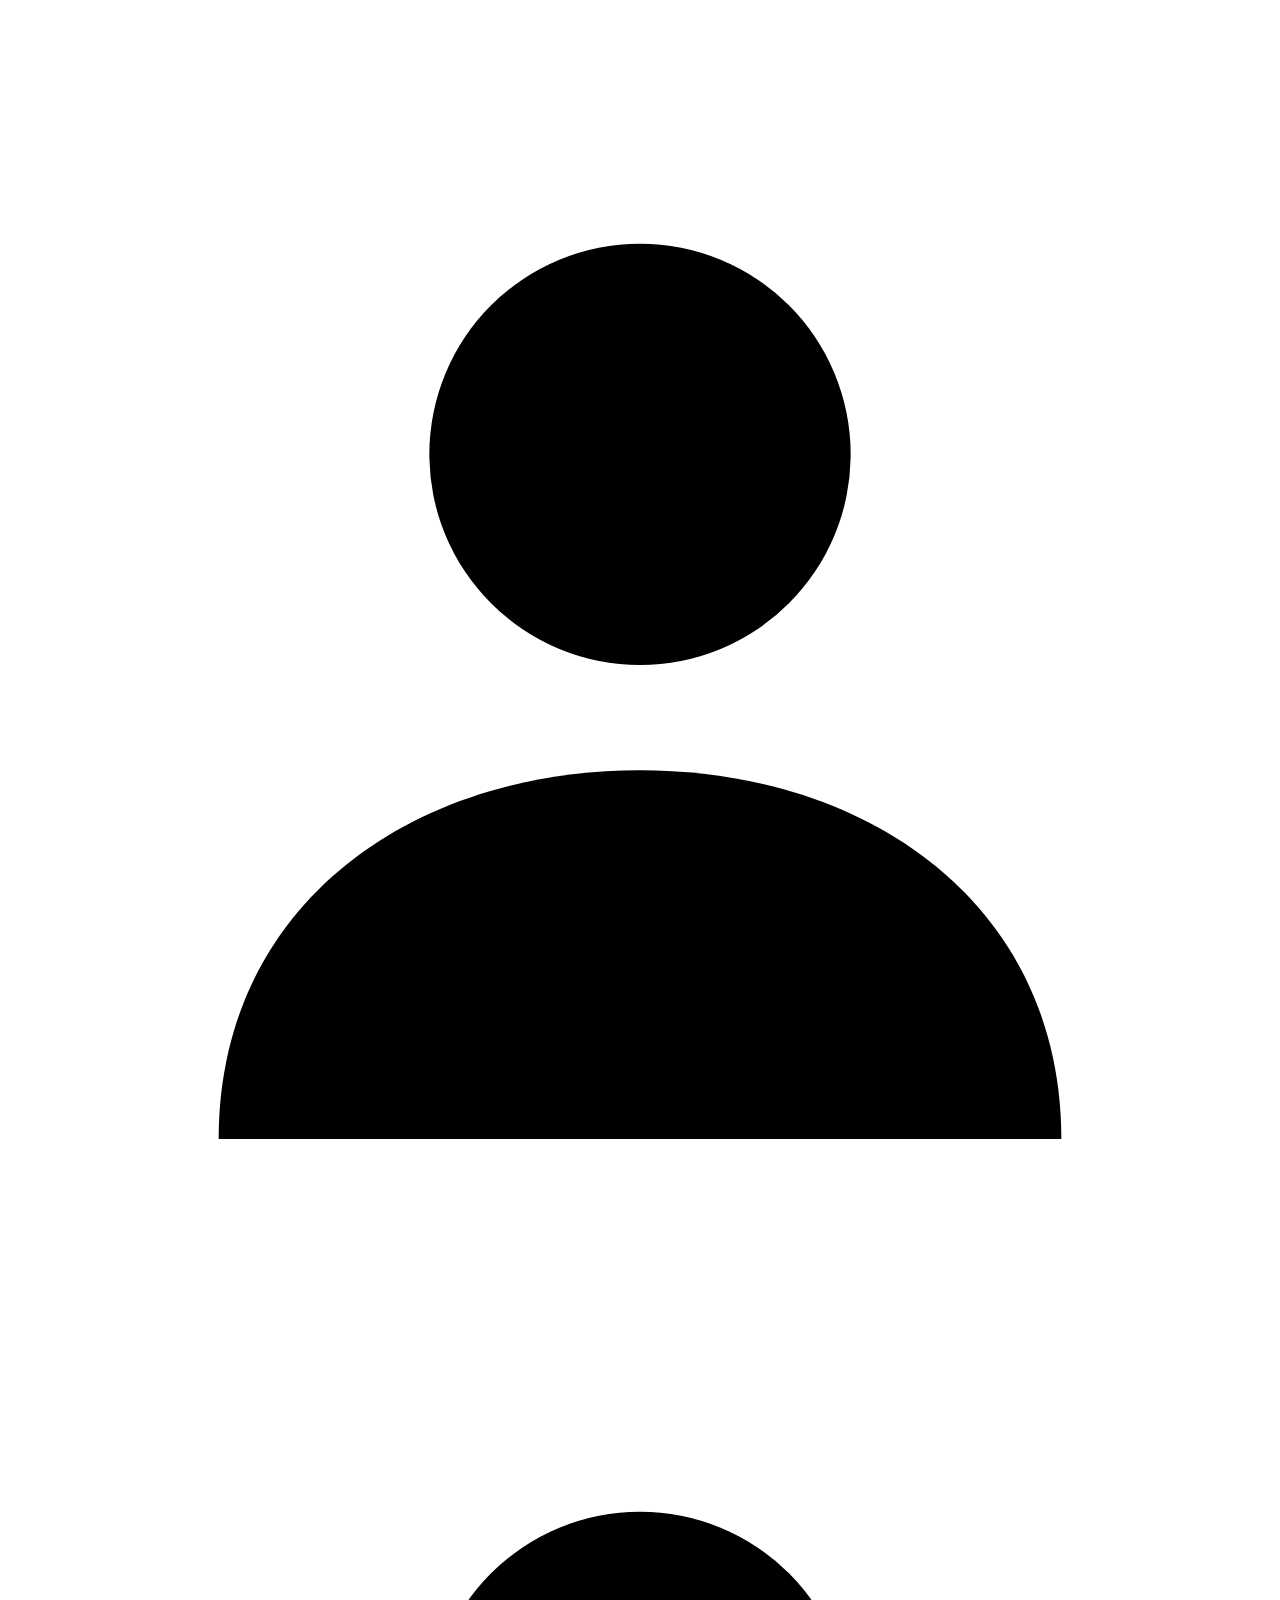
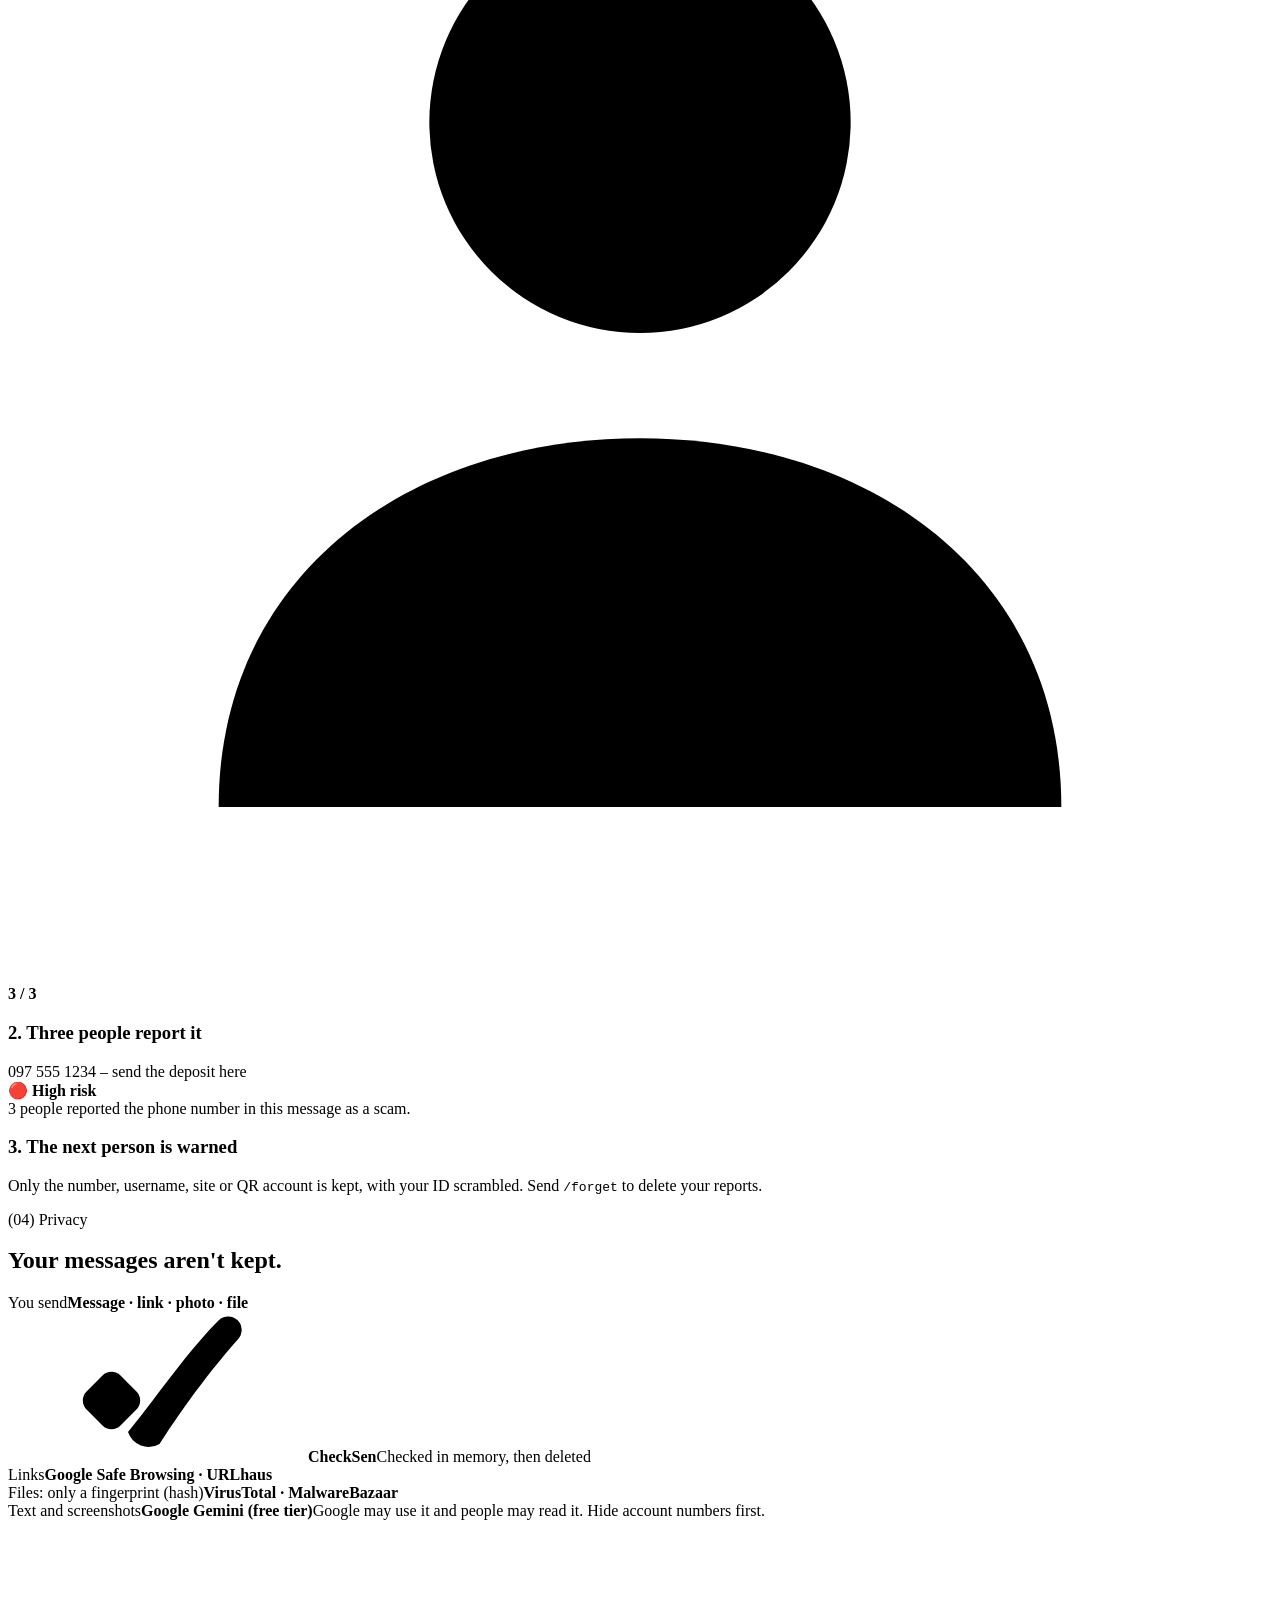
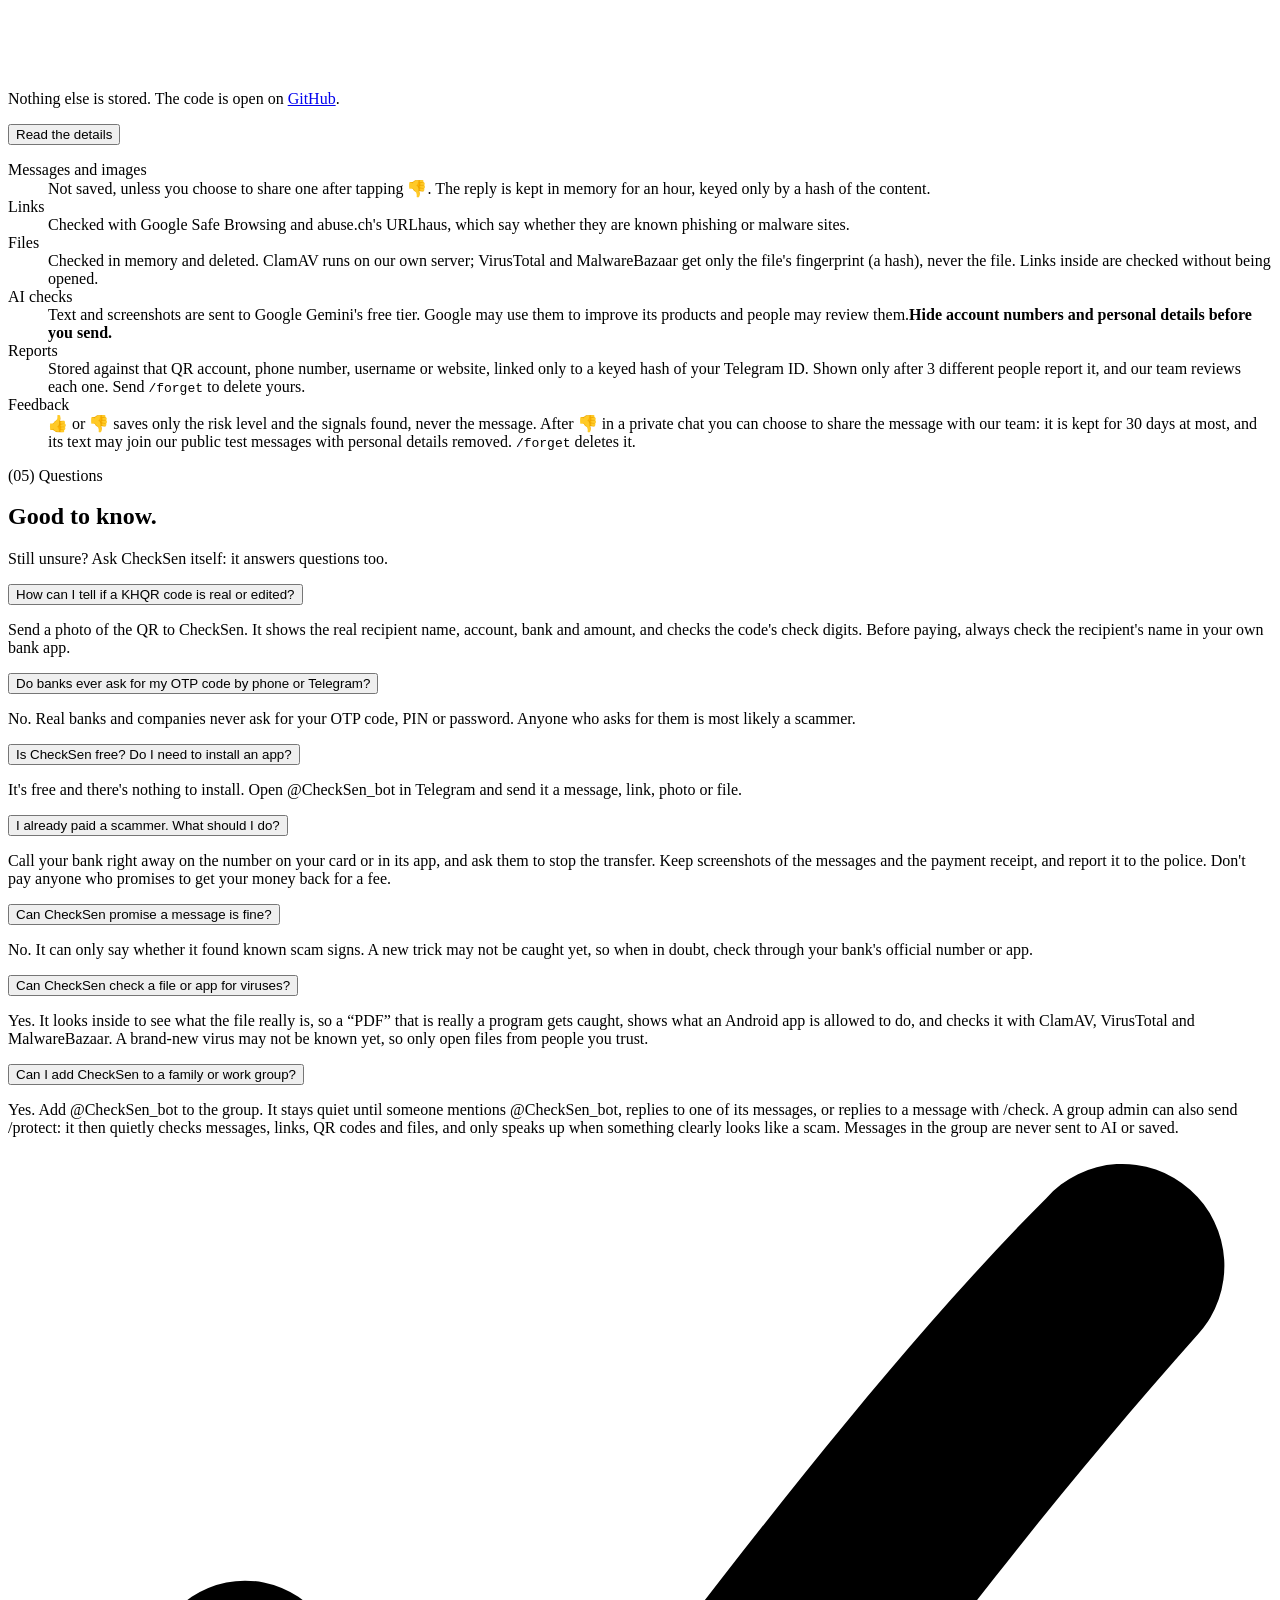
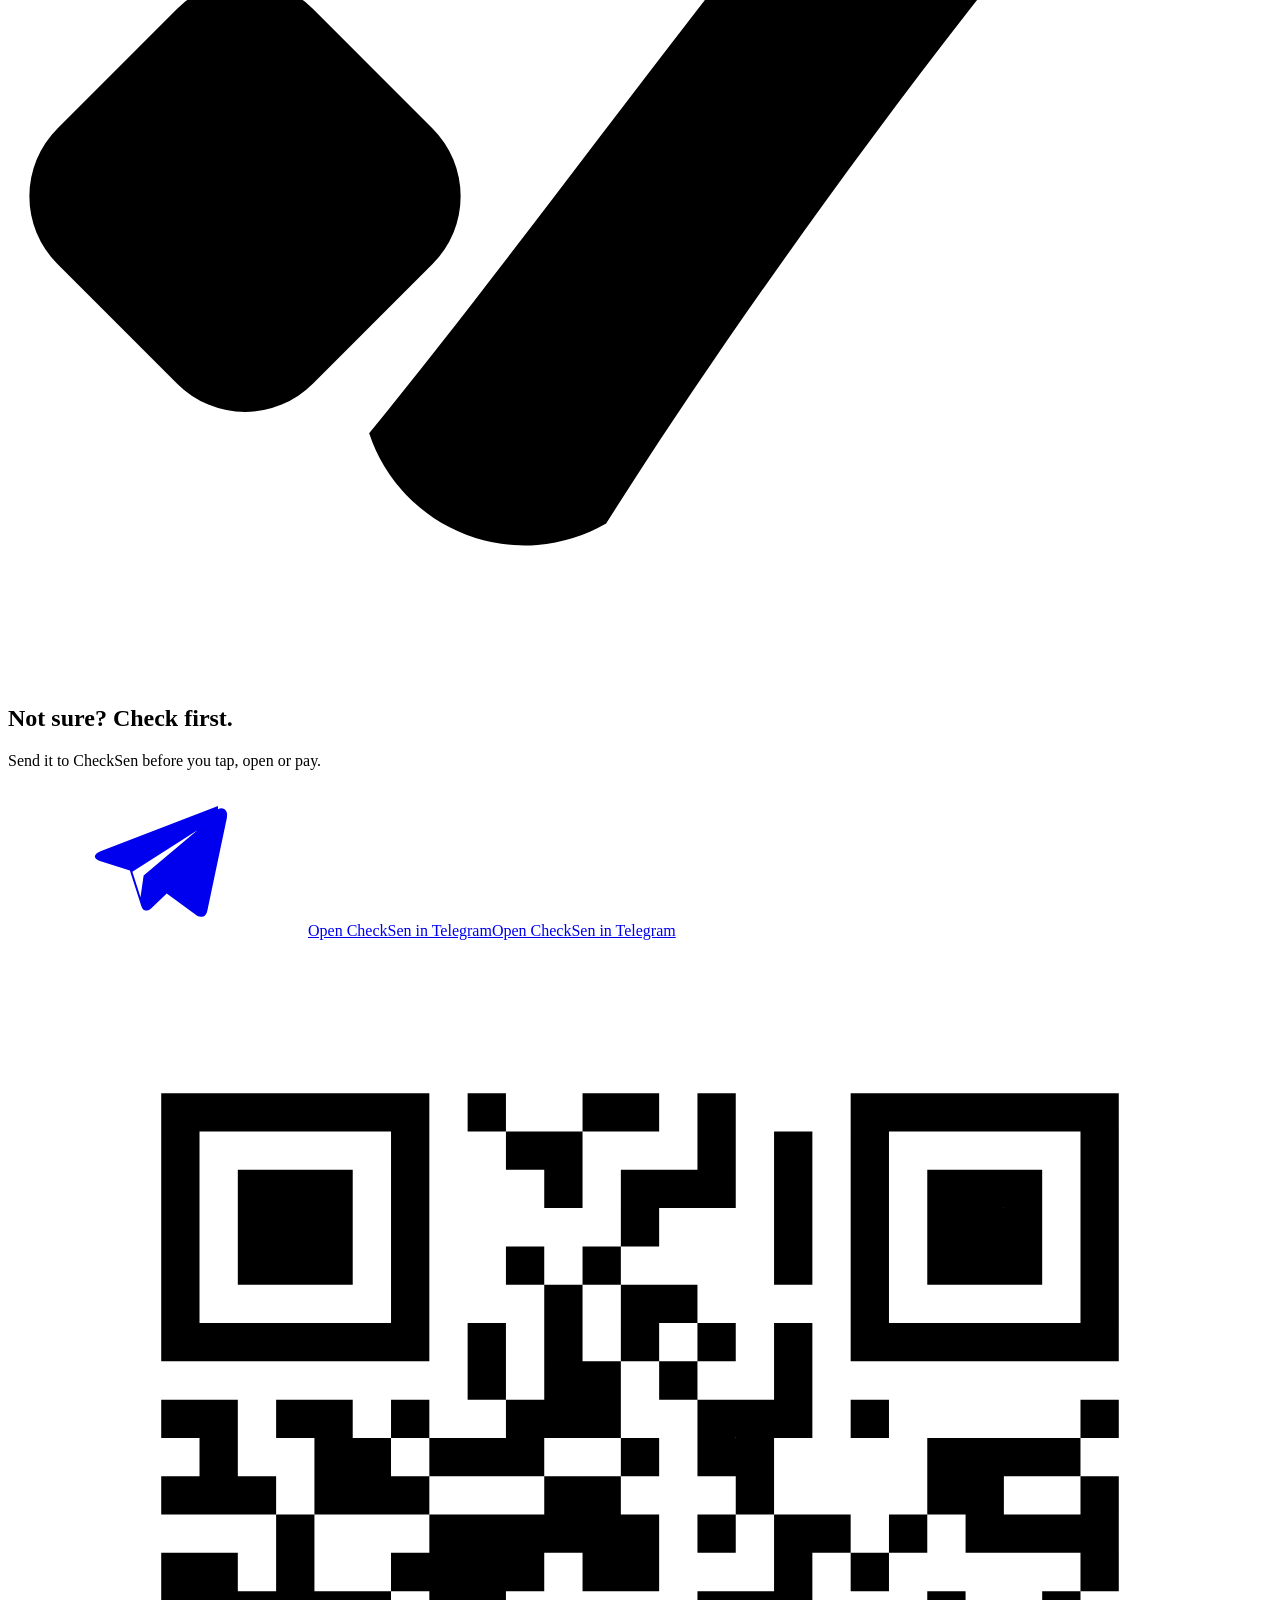
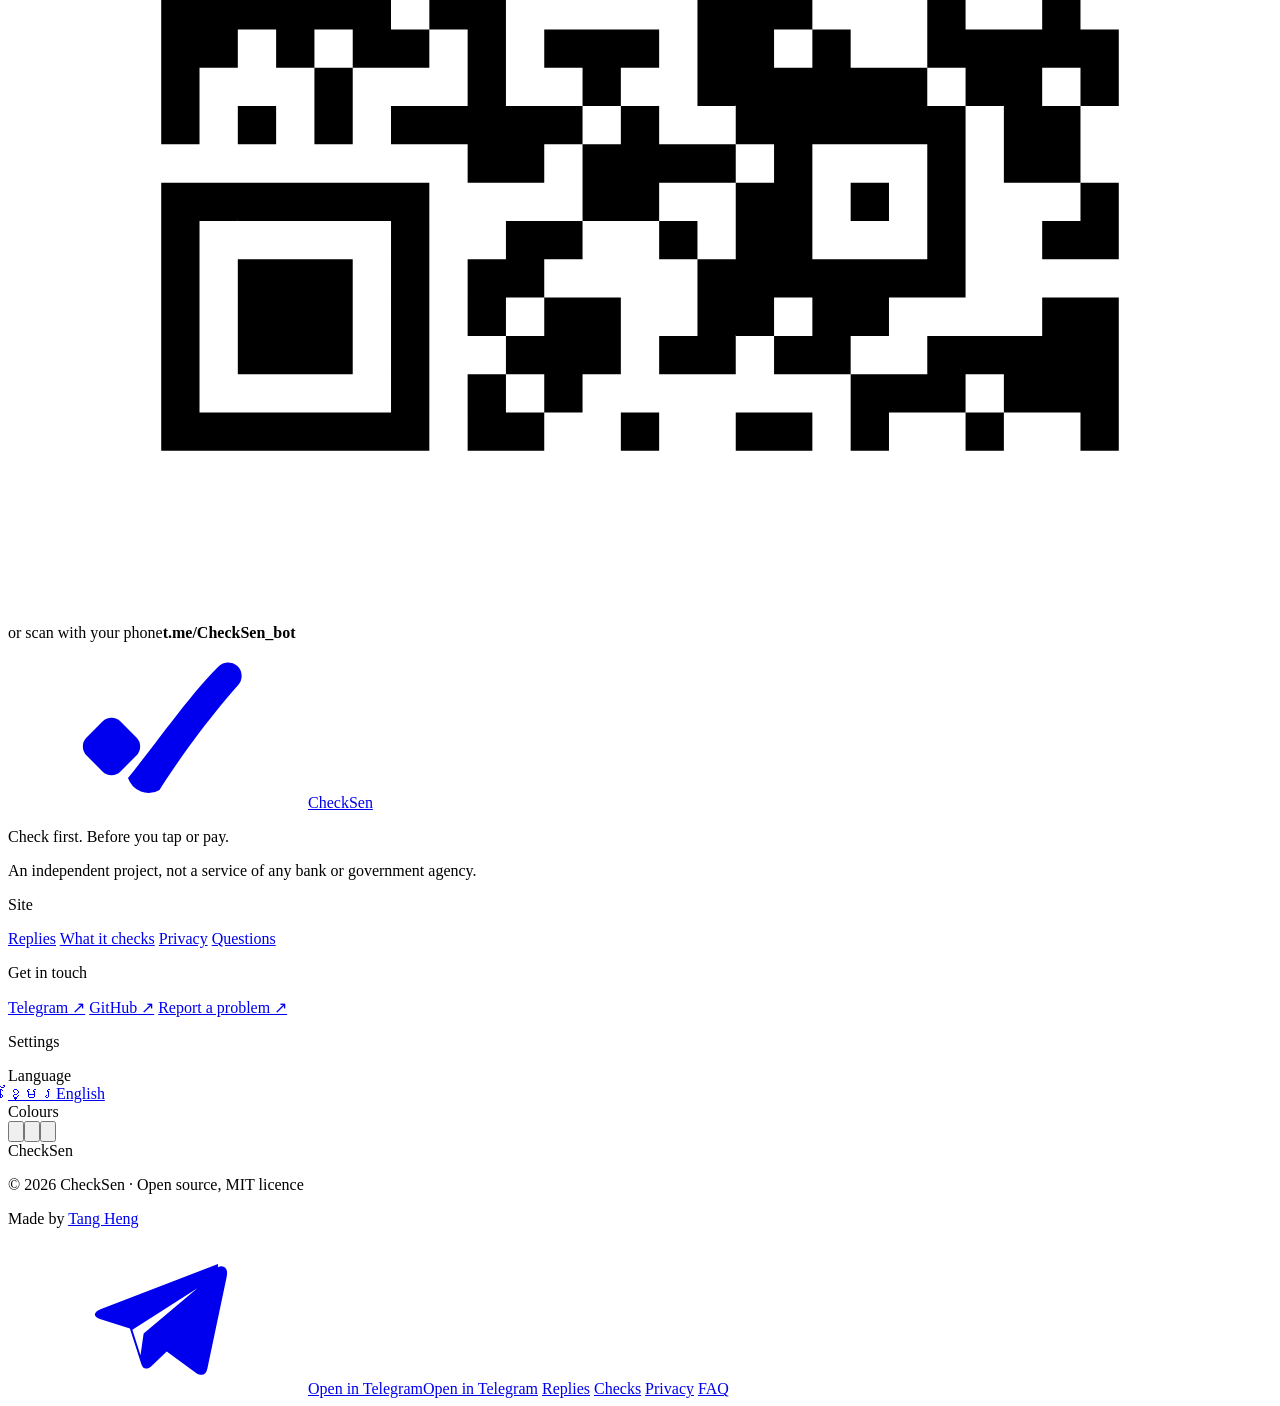
==== commit d16eca58: "Warn groups on contactable suspicious scams, check edits, run quietly in the background" ====
--- a/web/en/index.html
+++ b/web/en/index.html
@@ -24,7 +24,7 @@
   <meta property="og:image:height" content="630">
   <meta property="og:image:alt" content="CheckSen: check before you click or pay">
   <meta name="twitter:card" content="summary_large_image">
-  <script type="application/ld+json">{"@context":"https://schema.org","@graph":[{"@type":"WebSite","@id":"https://checksen.horizxon.tech/#website","url":"https://checksen.horizxon.tech/","name":"CheckSen","alternateName":["ឆែកសិន","CheckSen ឆែកសិន"],"inLanguage":["km","en"]},{"@type":"WebApplication","name":"CheckSen","alternateName":"ឆែកសិន","url":"https://t.me/CheckSen_bot","description":"Not sure if a message, link, KHQR code, file or app is a scam? Forward it to CheckSen on Telegram. It replies in Khmer or English with the risk, the reasons and what to do, in seconds. Free, nothing to install.","applicationCategory":"SecurityApplication","operatingSystem":"Telegram","inLanguage":["km","en"],"isAccessibleForFree":true,"image":"https://checksen.horizxon.tech/assets/icon-512.png","offers":{"@type":"Offer","price":"0","priceCurrency":"USD"},"sameAs":["https://github.com/tangheng05/checksen"]},{"@type":"FAQPage","inLanguage":"en","mainEntity":[{"@type":"Question","name":"How can I tell if a KHQR code is real or edited?","acceptedAnswer":{"@type":"Answer","text":"Send a photo of the QR to CheckSen. It shows the real recipient name, account, bank and amount, and checks the code's check digits. Before paying, always check the recipient's name in your own bank app."}},{"@type":"Question","name":"Do banks ever ask for my OTP code by phone or Telegram?","acceptedAnswer":{"@type":"Answer","text":"No. Real banks and companies never ask for your OTP code, PIN or password. Anyone who asks for them is most likely a scammer."}},{"@type":"Question","name":"Is CheckSen free? Do I need to install an app?","acceptedAnswer":{"@type":"Answer","text":"It's free and there's nothing to install. Open @CheckSen_bot in Telegram and send it a message, link, photo or file."}},{"@type":"Question","name":"I already paid a scammer. What should I do?","acceptedAnswer":{"@type":"Answer","text":"Call your bank right away on the number on your card or in its app, and ask them to stop the transfer. Keep screenshots of the messages and the payment receipt, and report it to the police. Don't pay anyone who promises to get your money back for a fee."}},{"@type":"Question","name":"Can CheckSen promise a message is fine?","acceptedAnswer":{"@type":"Answer","text":"No. It can only say whether it found known scam signs. A new trick may not be caught yet, so when in doubt, check through your bank's official number or app."}},{"@type":"Question","name":"Can CheckSen check a file or app for viruses?","acceptedAnswer":{"@type":"Answer","text":"Yes. It looks inside to see what the file really is, so a “PDF” that is really a program gets caught, shows what an Android app is allowed to do, and checks it with ClamAV, VirusTotal and MalwareBazaar. A brand-new virus may not be known yet, so only open files from people you trust."}},{"@type":"Question","name":"Can I add CheckSen to a family or work group?","acceptedAnswer":{"@type":"Answer","text":"Yes. Add @CheckSen_bot to the group. It stays quiet until someone mentions @CheckSen_bot, replies to one of its messages, or replies to a message with /check. A group admin can also send /protect: it then quietly checks messages, links, QR codes and files, and only speaks up when something is high risk. Messages in the group are never sent to AI or saved."}}]}]}</script>
+  <script type="application/ld+json">{"@context":"https://schema.org","@graph":[{"@type":"WebSite","@id":"https://checksen.horizxon.tech/#website","url":"https://checksen.horizxon.tech/","name":"CheckSen","alternateName":["ឆែកសិន","CheckSen ឆែកសិន"],"inLanguage":["km","en"]},{"@type":"WebApplication","name":"CheckSen","alternateName":"ឆែកសិន","url":"https://t.me/CheckSen_bot","description":"Not sure if a message, link, KHQR code, file or app is a scam? Forward it to CheckSen on Telegram. It replies in Khmer or English with the risk, the reasons and what to do, in seconds. Free, nothing to install.","applicationCategory":"SecurityApplication","operatingSystem":"Telegram","inLanguage":["km","en"],"isAccessibleForFree":true,"image":"https://checksen.horizxon.tech/assets/icon-512.png","offers":{"@type":"Offer","price":"0","priceCurrency":"USD"},"sameAs":["https://github.com/tangheng05/checksen"]},{"@type":"FAQPage","inLanguage":"en","mainEntity":[{"@type":"Question","name":"How can I tell if a KHQR code is real or edited?","acceptedAnswer":{"@type":"Answer","text":"Send a photo of the QR to CheckSen. It shows the real recipient name, account, bank and amount, and checks the code's check digits. Before paying, always check the recipient's name in your own bank app."}},{"@type":"Question","name":"Do banks ever ask for my OTP code by phone or Telegram?","acceptedAnswer":{"@type":"Answer","text":"No. Real banks and companies never ask for your OTP code, PIN or password. Anyone who asks for them is most likely a scammer."}},{"@type":"Question","name":"Is CheckSen free? Do I need to install an app?","acceptedAnswer":{"@type":"Answer","text":"It's free and there's nothing to install. Open @CheckSen_bot in Telegram and send it a message, link, photo or file."}},{"@type":"Question","name":"I already paid a scammer. What should I do?","acceptedAnswer":{"@type":"Answer","text":"Call your bank right away on the number on your card or in its app, and ask them to stop the transfer. Keep screenshots of the messages and the payment receipt, and report it to the police. Don't pay anyone who promises to get your money back for a fee."}},{"@type":"Question","name":"Can CheckSen promise a message is fine?","acceptedAnswer":{"@type":"Answer","text":"No. It can only say whether it found known scam signs. A new trick may not be caught yet, so when in doubt, check through your bank's official number or app."}},{"@type":"Question","name":"Can CheckSen check a file or app for viruses?","acceptedAnswer":{"@type":"Answer","text":"Yes. It looks inside to see what the file really is, so a “PDF” that is really a program gets caught, shows what an Android app is allowed to do, and checks it with ClamAV, VirusTotal and MalwareBazaar. A brand-new virus may not be known yet, so only open files from people you trust."}},{"@type":"Question","name":"Can I add CheckSen to a family or work group?","acceptedAnswer":{"@type":"Answer","text":"Yes. Add @CheckSen_bot to the group. It stays quiet until someone mentions @CheckSen_bot, replies to one of its messages, or replies to a message with /check. A group admin can also send /protect: it then quietly checks messages, links, QR codes and files, and only speaks up when something clearly looks like a scam. Messages in the group are never sent to AI or saved."}}]}]}</script>
   <link rel="icon" href="/assets/favicon.ico" sizes="any">
   <link rel="icon" href="/assets/favicon.svg" type="image/svg+xml">
   <link rel="apple-touch-icon" href="/assets/apple-touch-icon-180.png">
@@ -298,7 +298,7 @@
       </div>
       <div class="qa rv" style="--dl:0.30000000000000004s">
         <button type="button" aria-expanded="false"><span>Can I add CheckSen to a family or work group?</span><span class="pm" aria-hidden="true"></span></button>
-        <div class="ans"><div><p class="t-body">Yes. Add @CheckSen_bot to the group. It stays quiet until someone mentions @CheckSen_bot, replies to one of its messages, or replies to a message with /check. A group admin can also send /protect: it then quietly checks messages, links, QR codes and files, and only speaks up when something is high risk. Messages in the group are never sent to AI or saved.</p></div></div>
+        <div class="ans"><div><p class="t-body">Yes. Add @CheckSen_bot to the group. It stays quiet until someone mentions @CheckSen_bot, replies to one of its messages, or replies to a message with /check. A group admin can also send /protect: it then quietly checks messages, links, QR codes and files, and only speaks up when something clearly looks like a scam. Messages in the group are never sent to AI or saved.</p></div></div>
       </div></div>
     </div>
   </section>
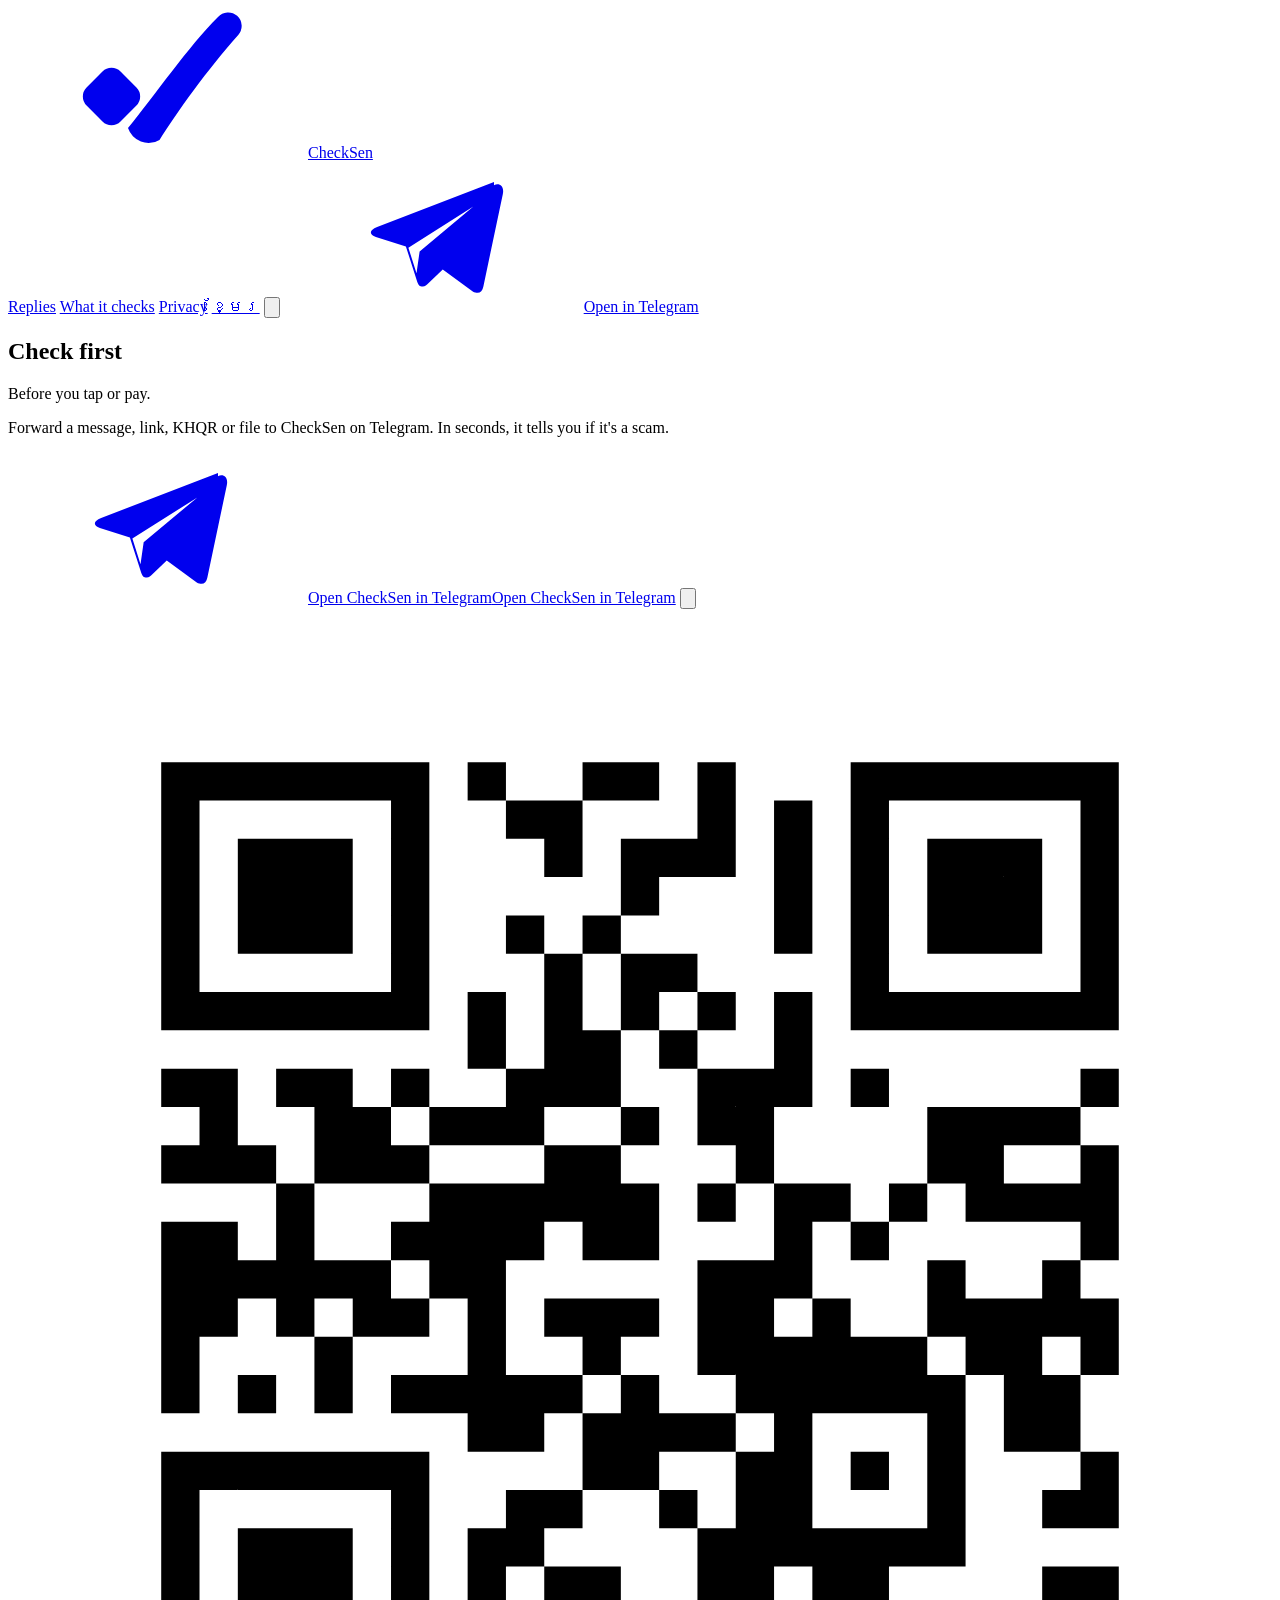
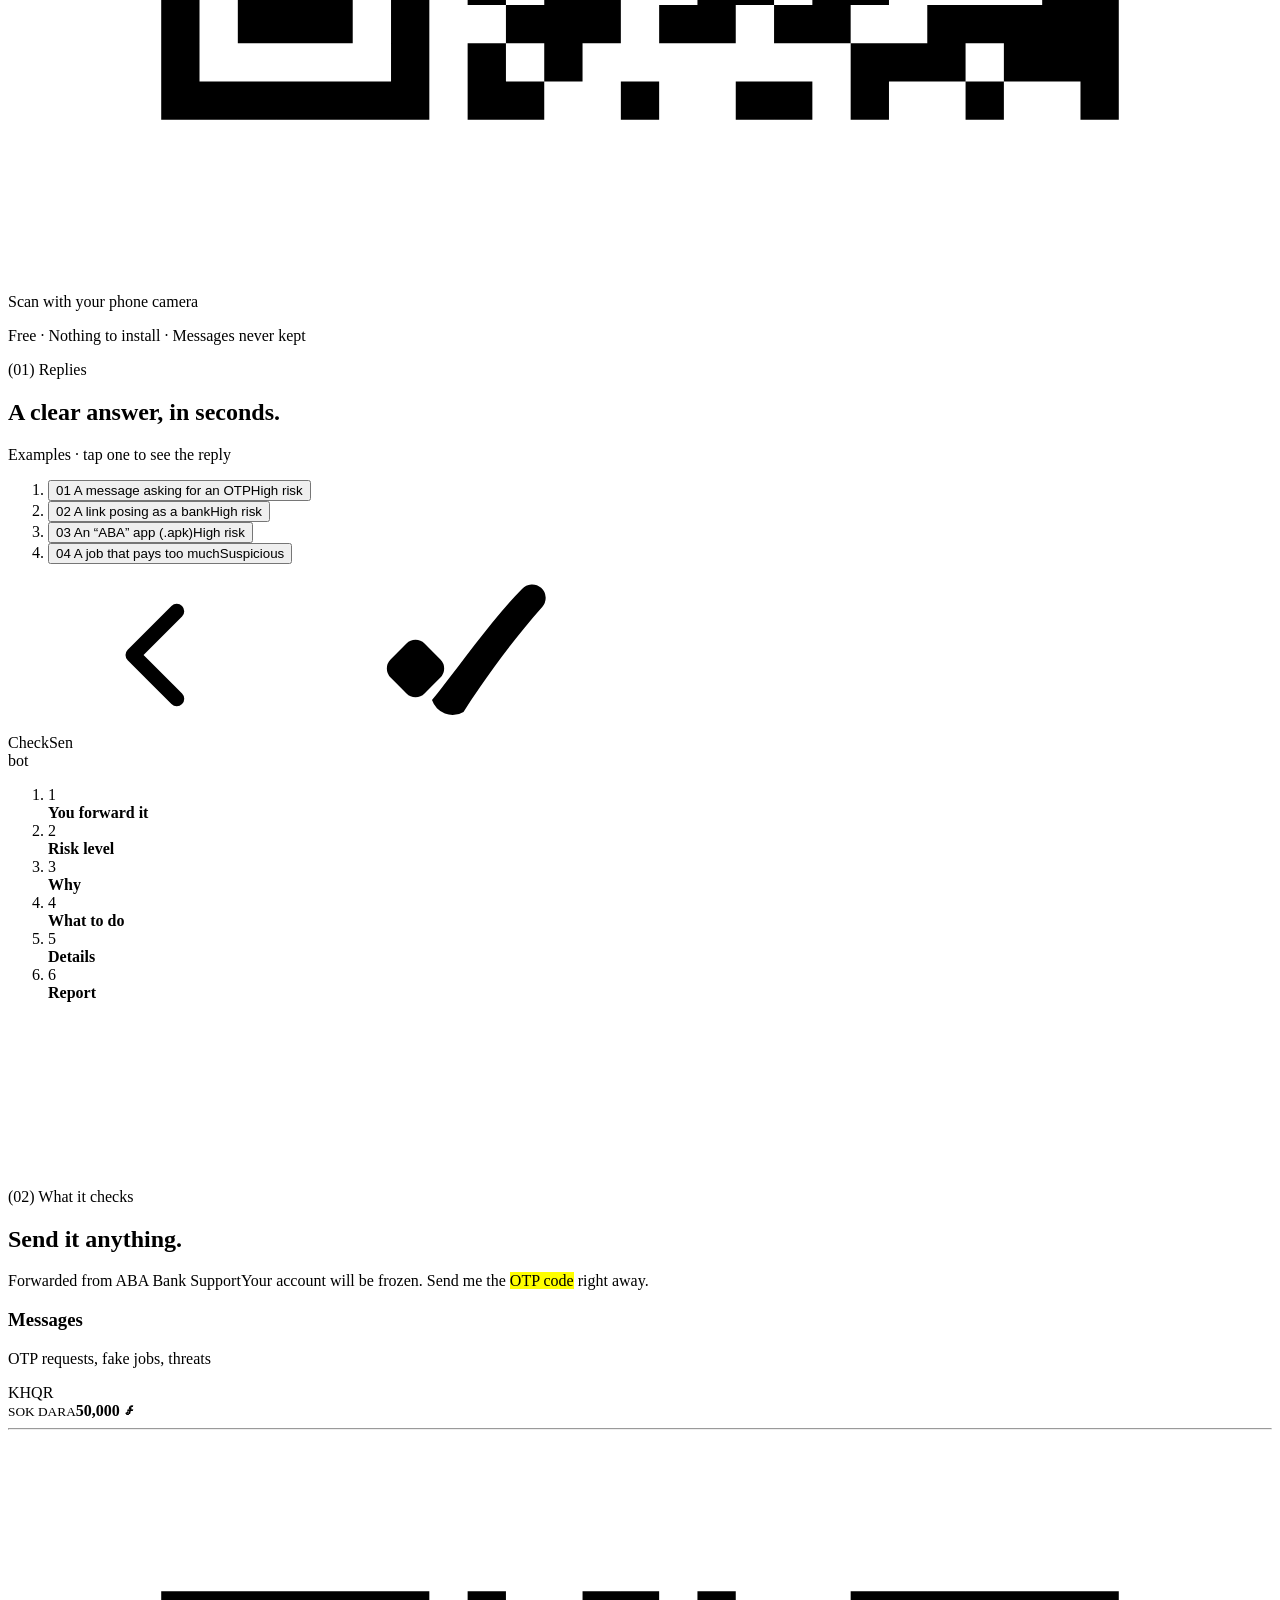
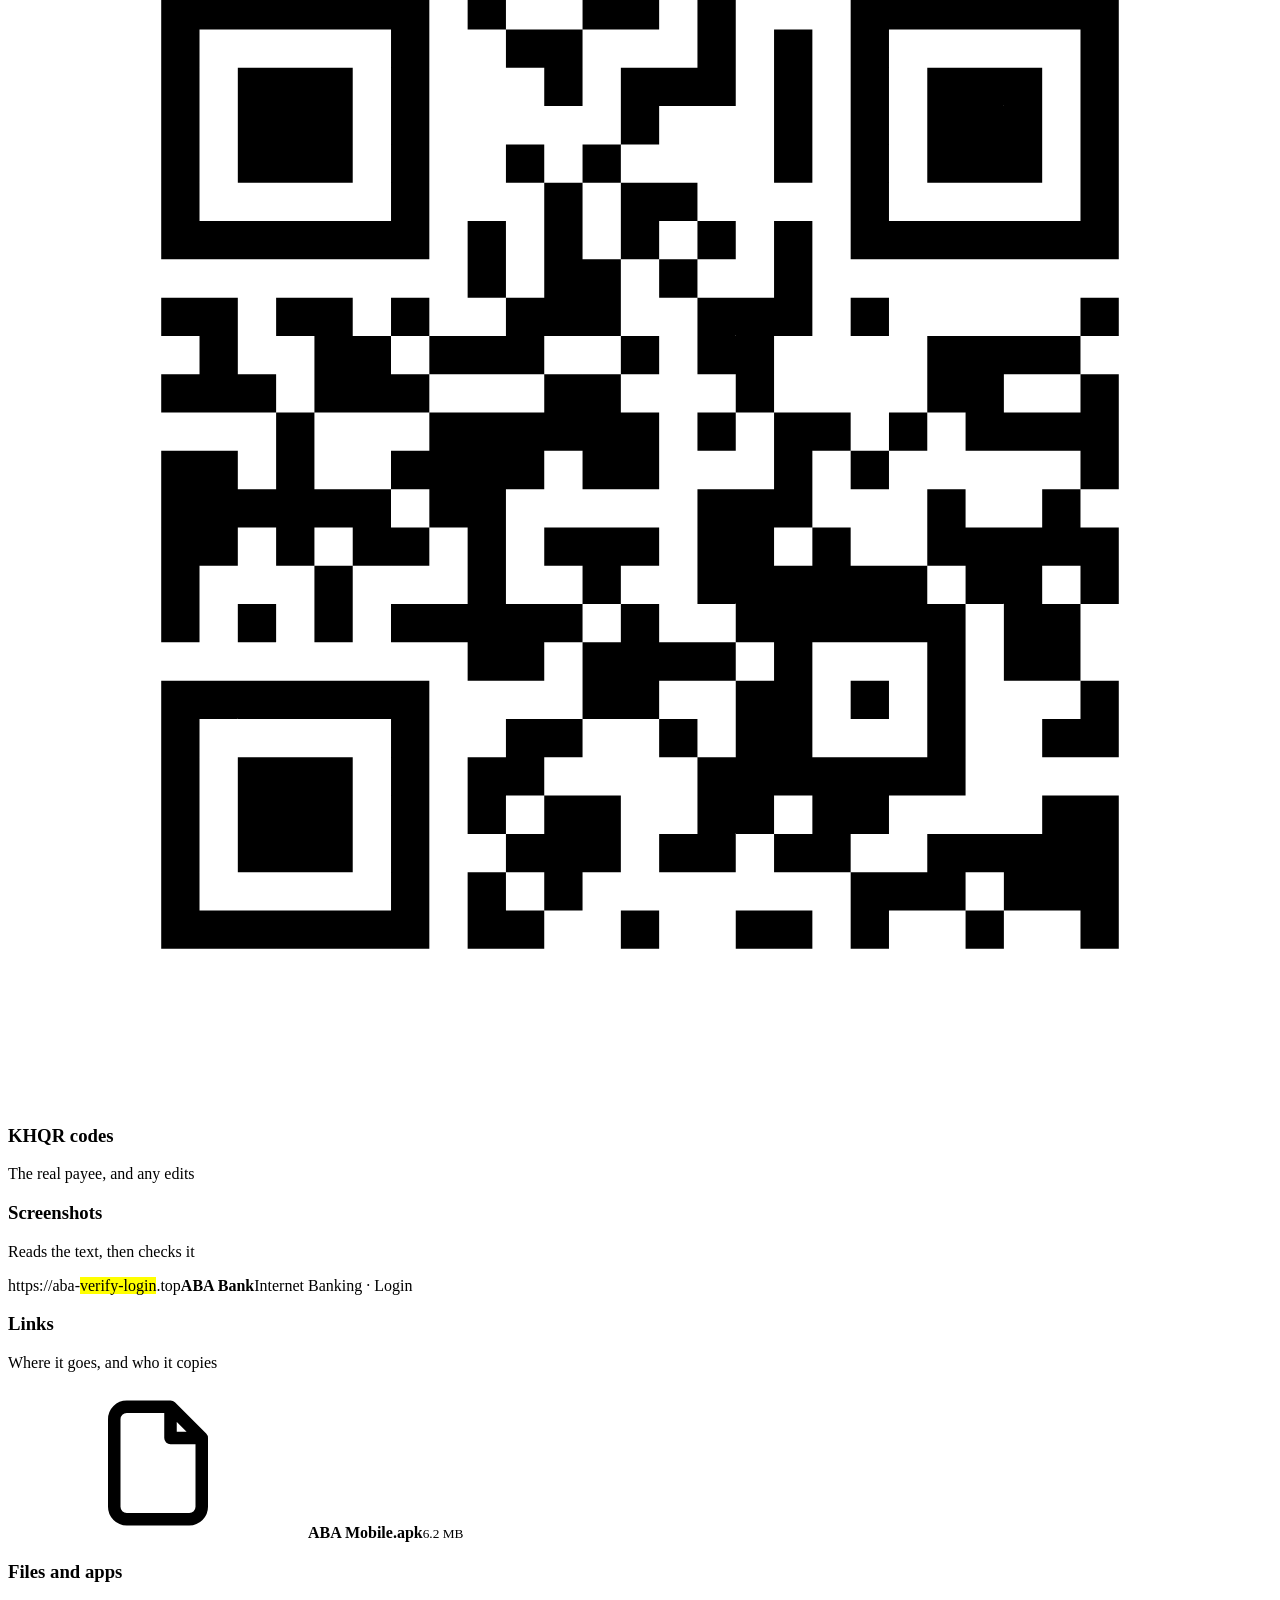
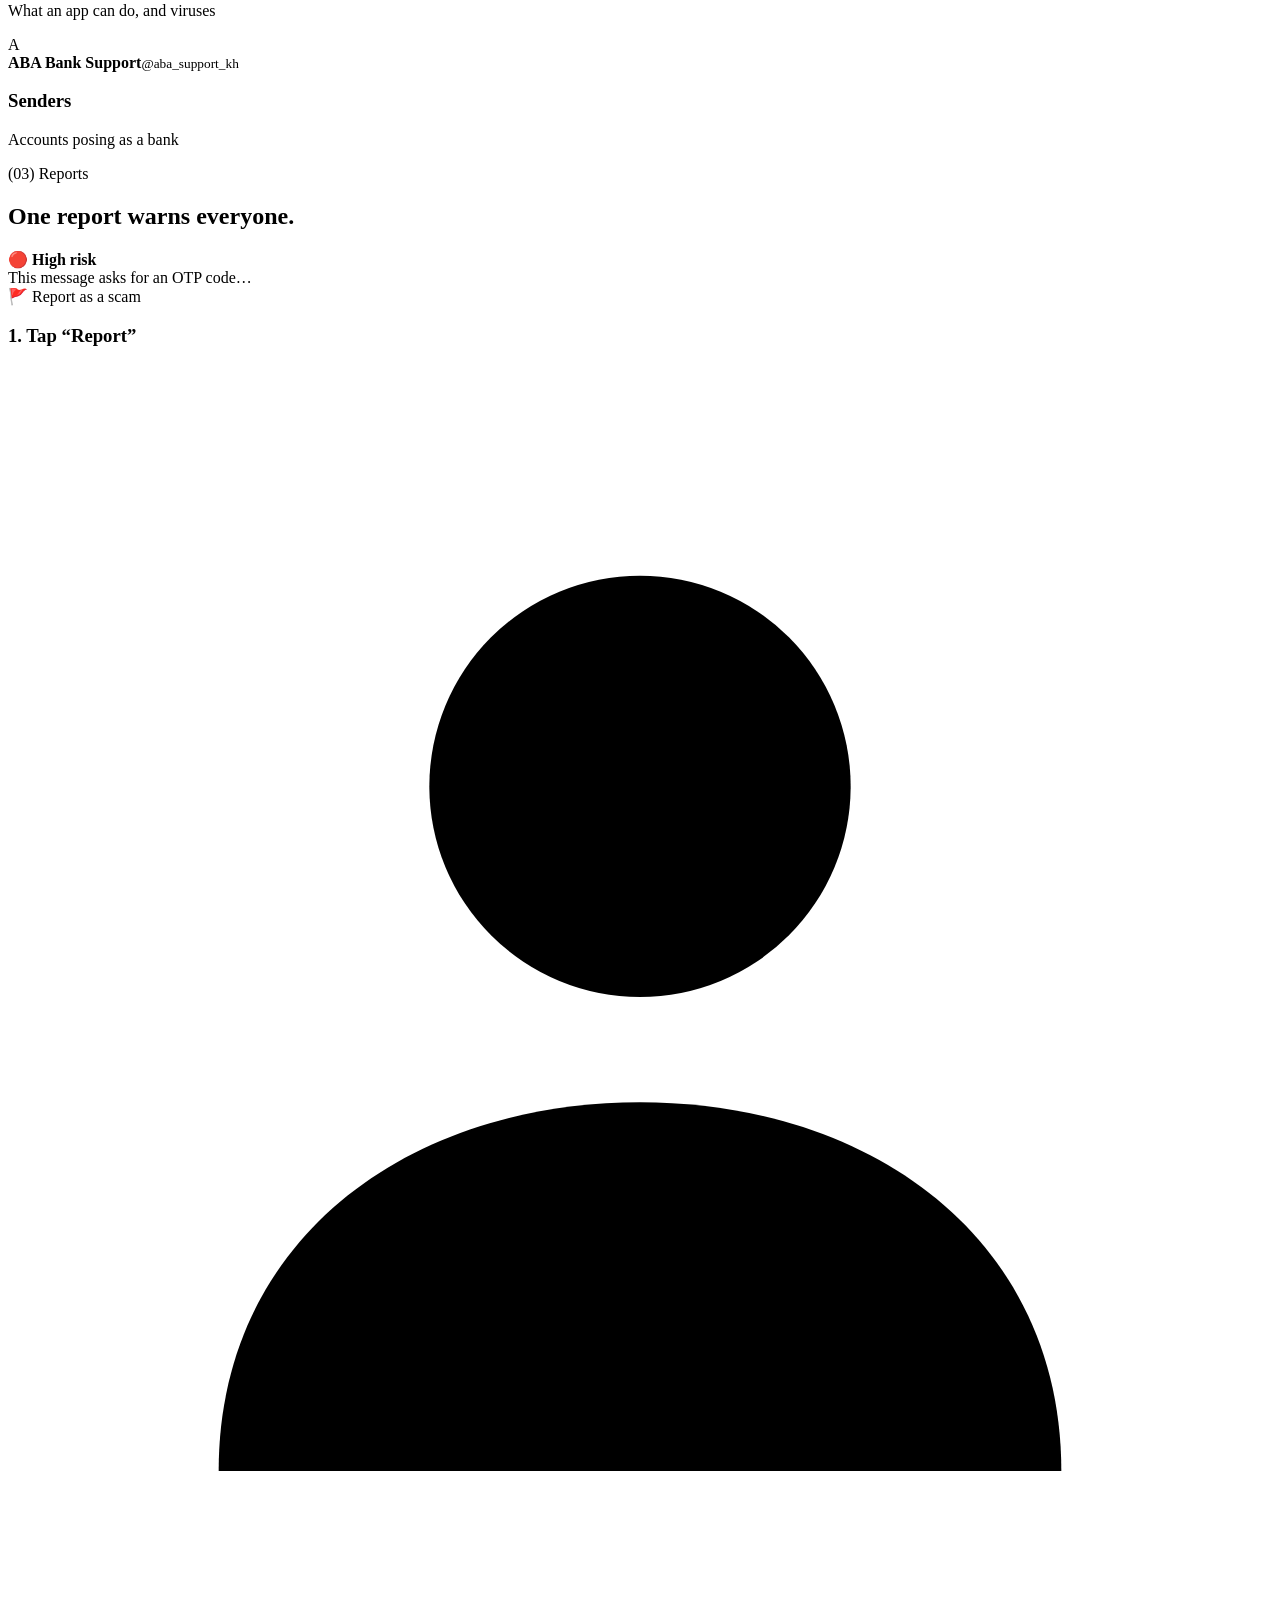
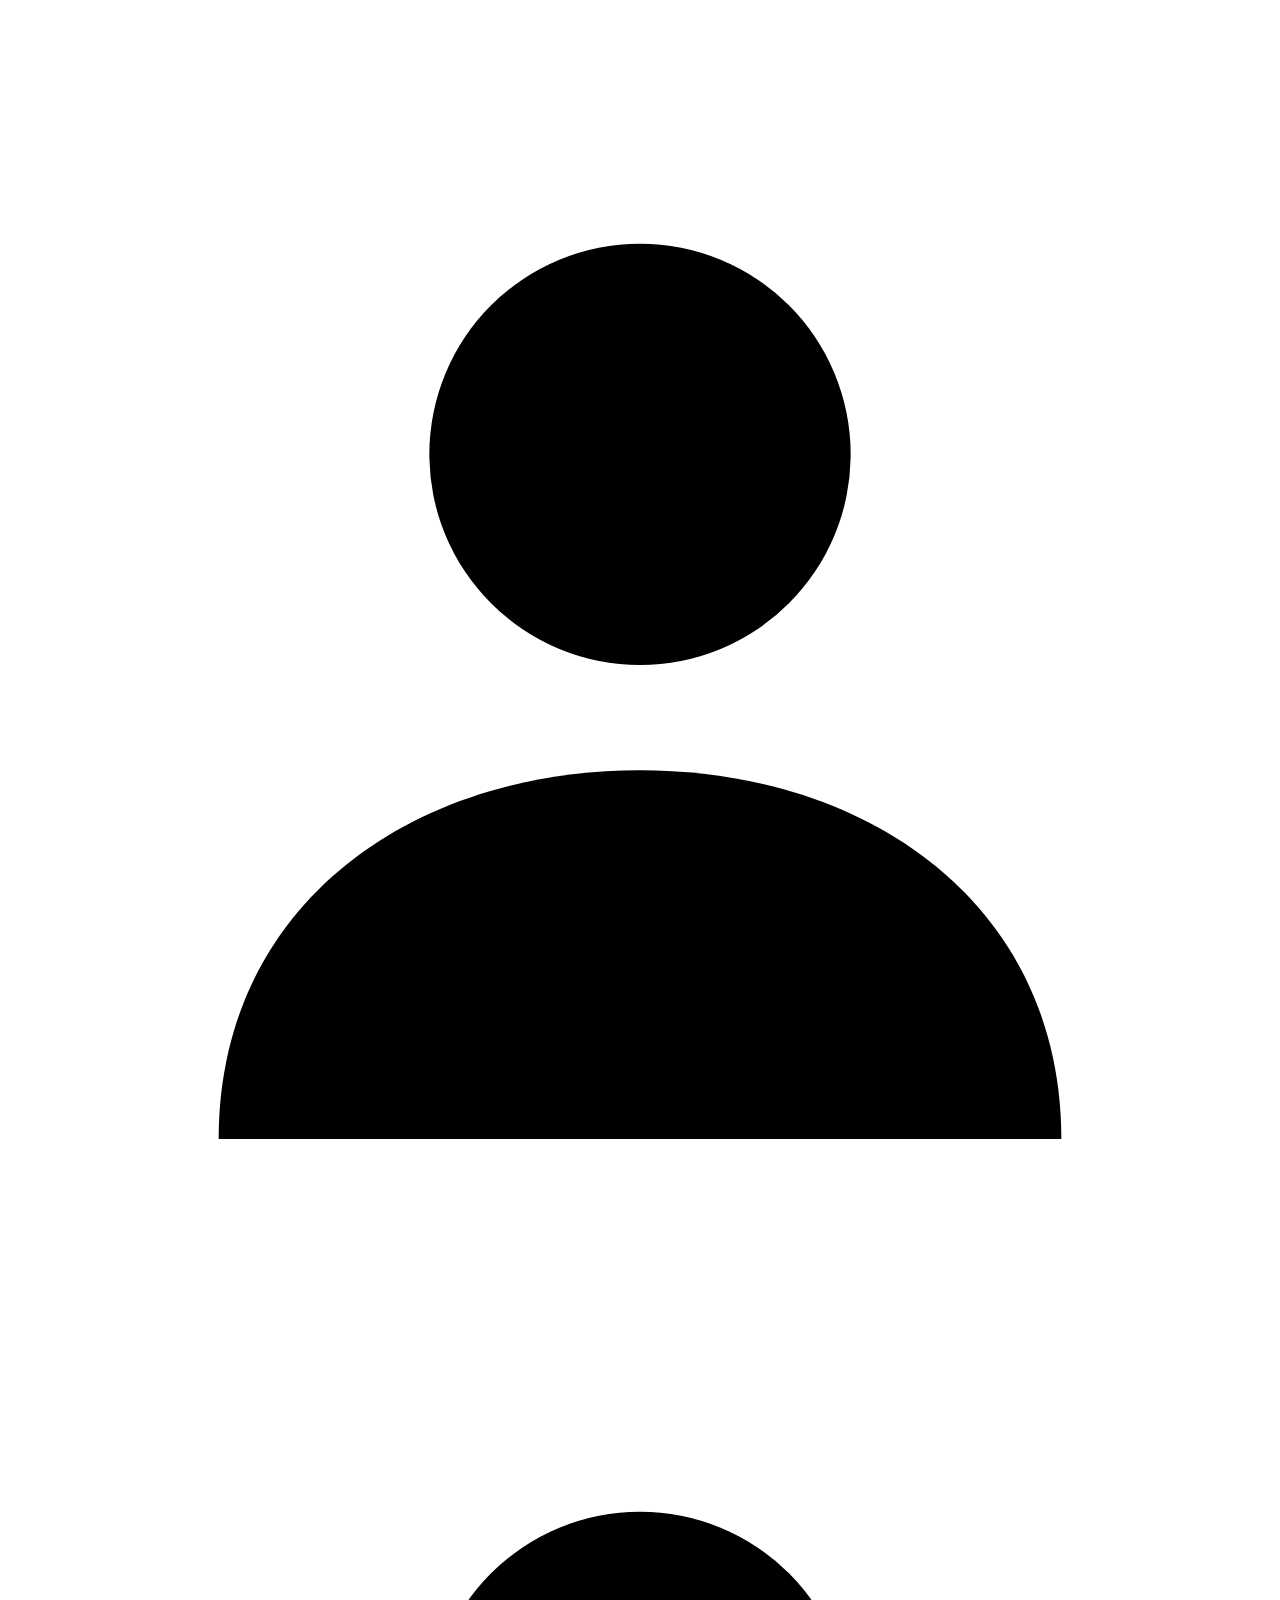
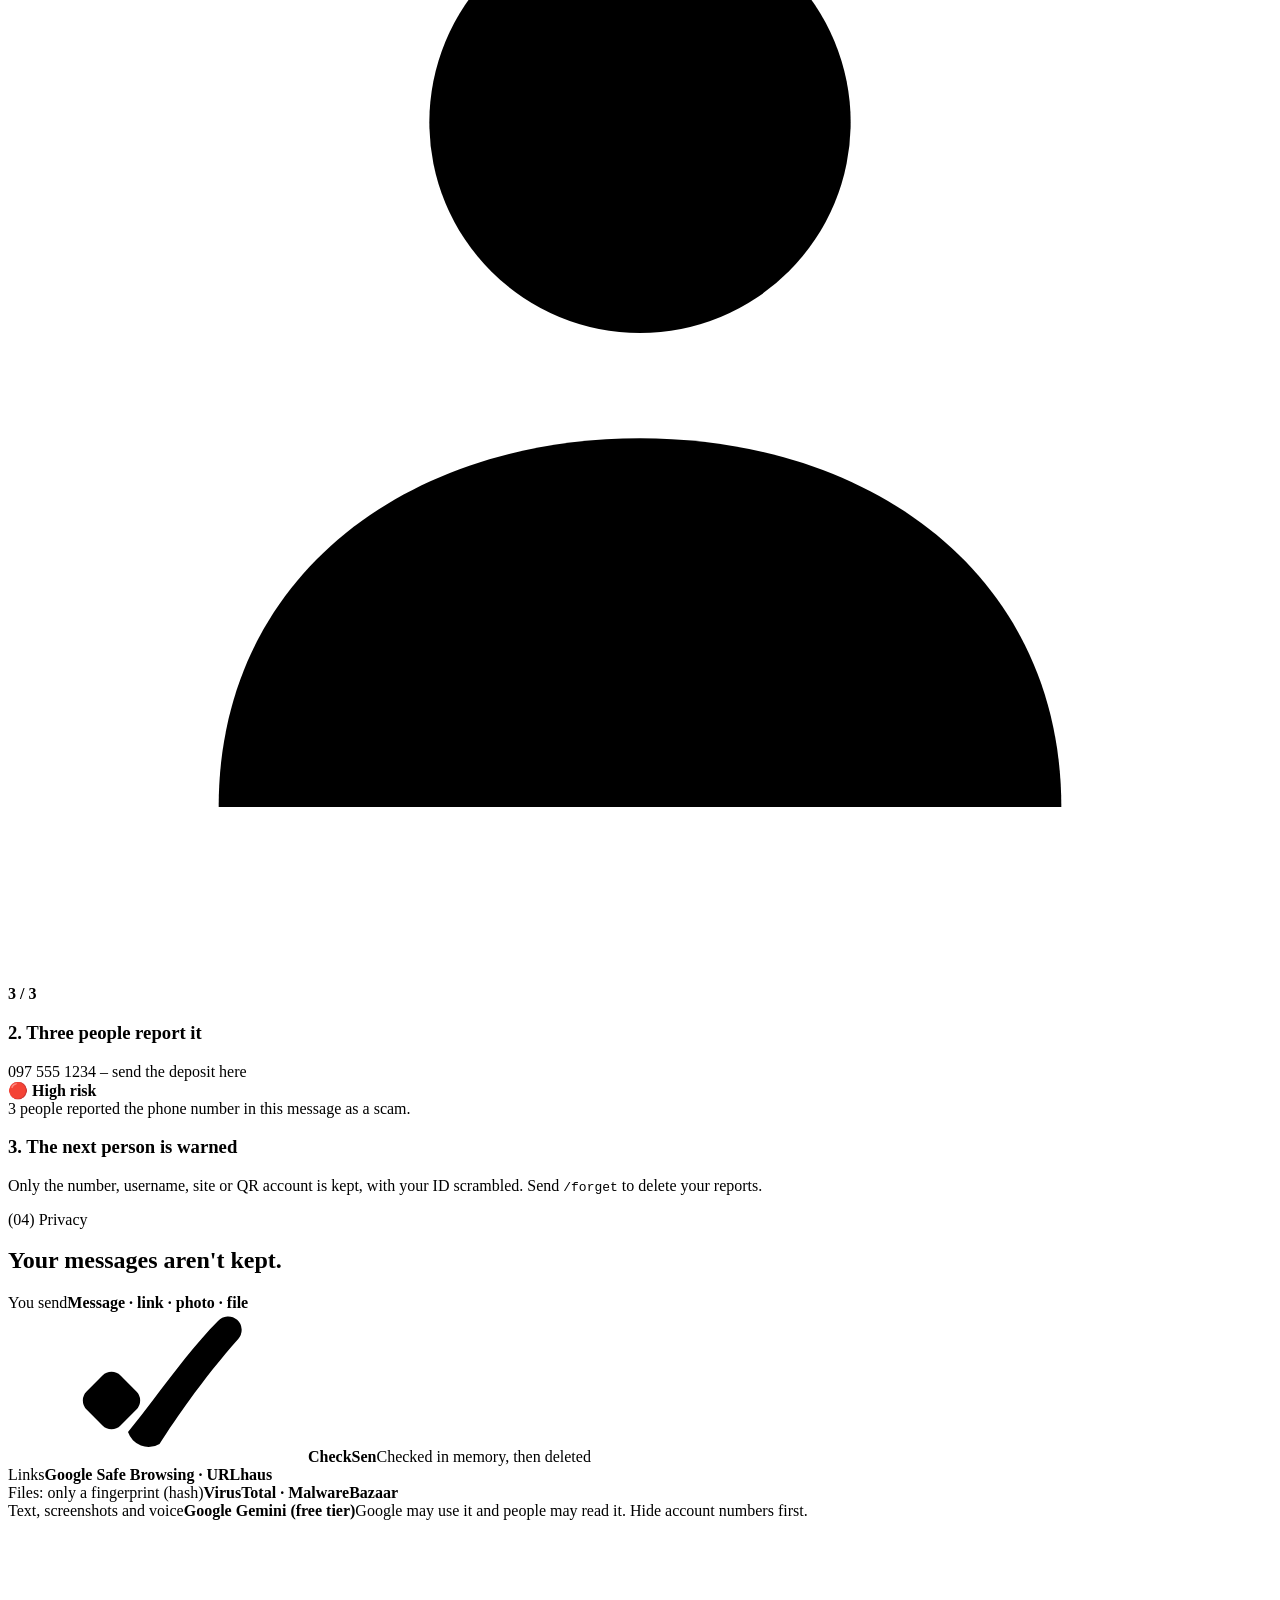
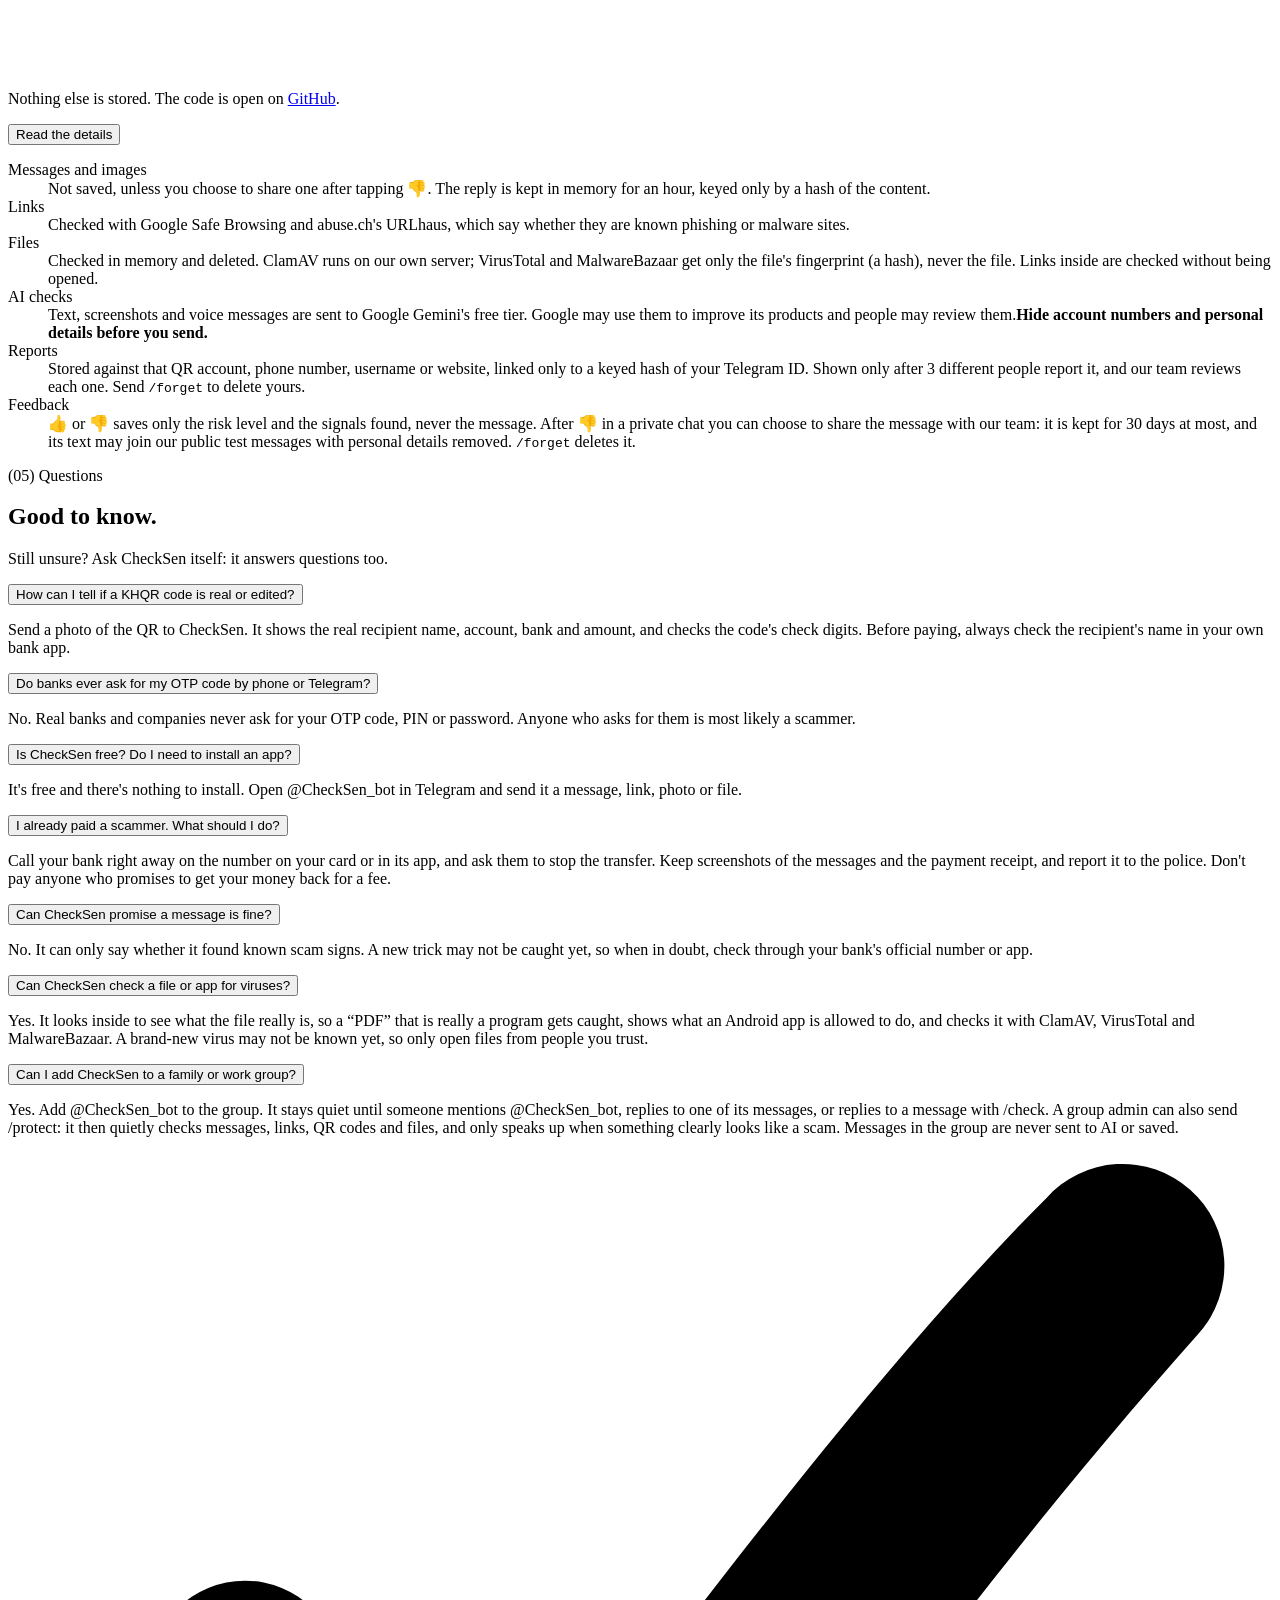
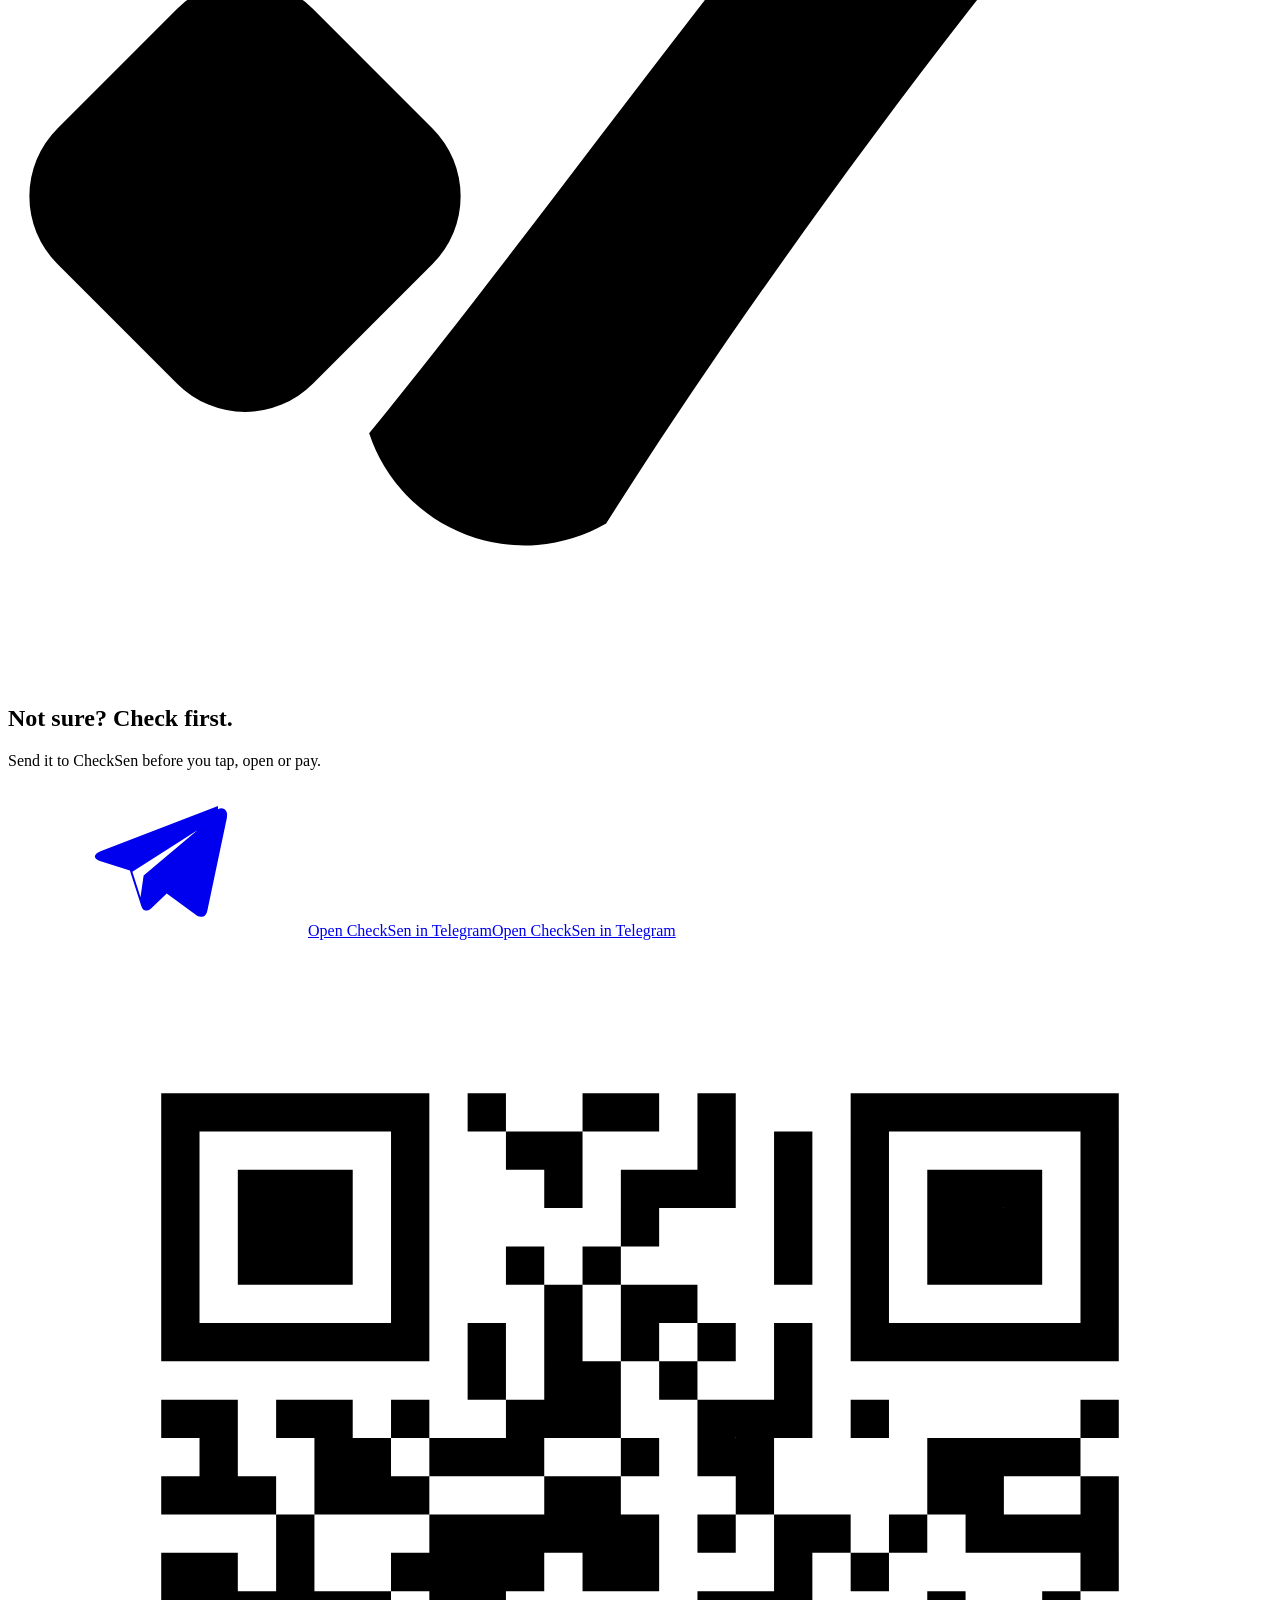
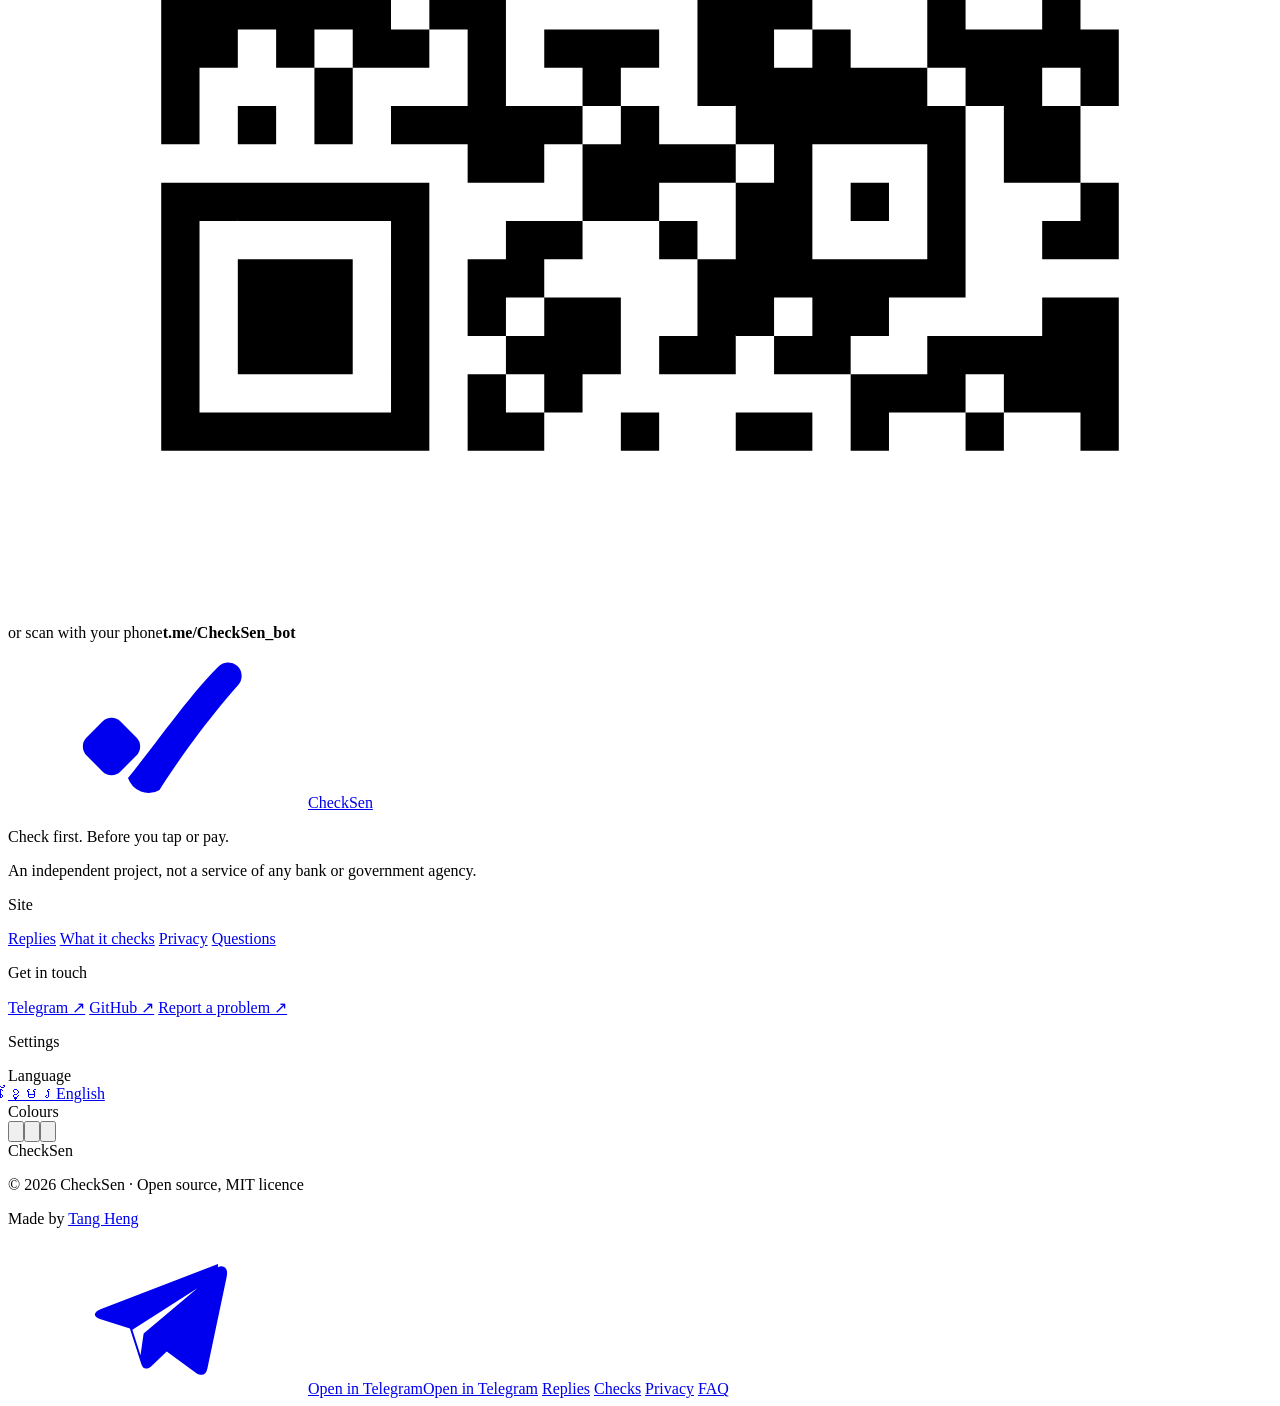
==== commit a2c62d81: "Check voice messages by writing down what they say" ====
--- a/web/en/index.html
+++ b/web/en/index.html
@@ -243,7 +243,7 @@
         <div class="dests">
           <div class="node" data-wire="dest"><span class="k">Links</span><b>Google Safe Browsing · URLhaus</b></div>
           <div class="node" data-wire="dest"><span class="k">Files: only a fingerprint (hash)</span><b>VirusTotal · MalwareBazaar</b></div>
-          <div class="node" data-wire="dest"><span class="k">Text and screenshots</span><b>Google Gemini (free tier)</b><span class="w">Google may use it and people may read it. Hide account numbers first.</span></div>
+          <div class="node" data-wire="dest"><span class="k">Text, screenshots and voice</span><b>Google Gemini (free tier)</b><span class="w">Google may use it and people may read it. Hide account numbers first.</span></div>
         </div>
         <svg class="wires" id="wires" aria-hidden="true" />
       </div>
@@ -257,7 +257,7 @@
         <div><dt>Messages and images</dt><dd class="t-small">Not saved, unless you choose to share one after tapping 👎. The reply is kept in memory for an hour, keyed only by a hash of the content.</dd></div>
         <div><dt>Links</dt><dd class="t-small">Checked with Google Safe Browsing and abuse.ch's URLhaus, which say whether they are known phishing or malware sites.</dd></div>
         <div><dt>Files</dt><dd class="t-small">Checked in memory and deleted. ClamAV runs on our own server; VirusTotal and MalwareBazaar get only the file's fingerprint (a hash), never the file. Links inside are checked without being opened.</dd></div>
-        <div><dt>AI checks</dt><dd class="t-small">Text and screenshots are sent to Google Gemini's free tier. Google may use them to improve its products and people may review them.<strong>Hide account numbers and personal details before you send.</strong></dd></div>
+        <div><dt>AI checks</dt><dd class="t-small">Text, screenshots and voice messages are sent to Google Gemini's free tier. Google may use them to improve its products and people may review them.<strong>Hide account numbers and personal details before you send.</strong></dd></div>
         <div><dt>Reports</dt><dd class="t-small">Stored against that QR account, phone number, username or website, linked only to a keyed hash of your Telegram ID. Shown only after 3 different people report it, and our team reviews each one. Send <code>/forget</code> to delete yours.</dd></div>
         <div><dt>Feedback</dt><dd class="t-small">👍 or 👎 saves only the risk level and the signals found, never the message. After 👎 in a private chat you can choose to share the message with our team: it is kept for 30 days at most, and its text may join our public test messages with personal details removed. <code>/forget</code> deletes it.</dd></div>
       </dl>
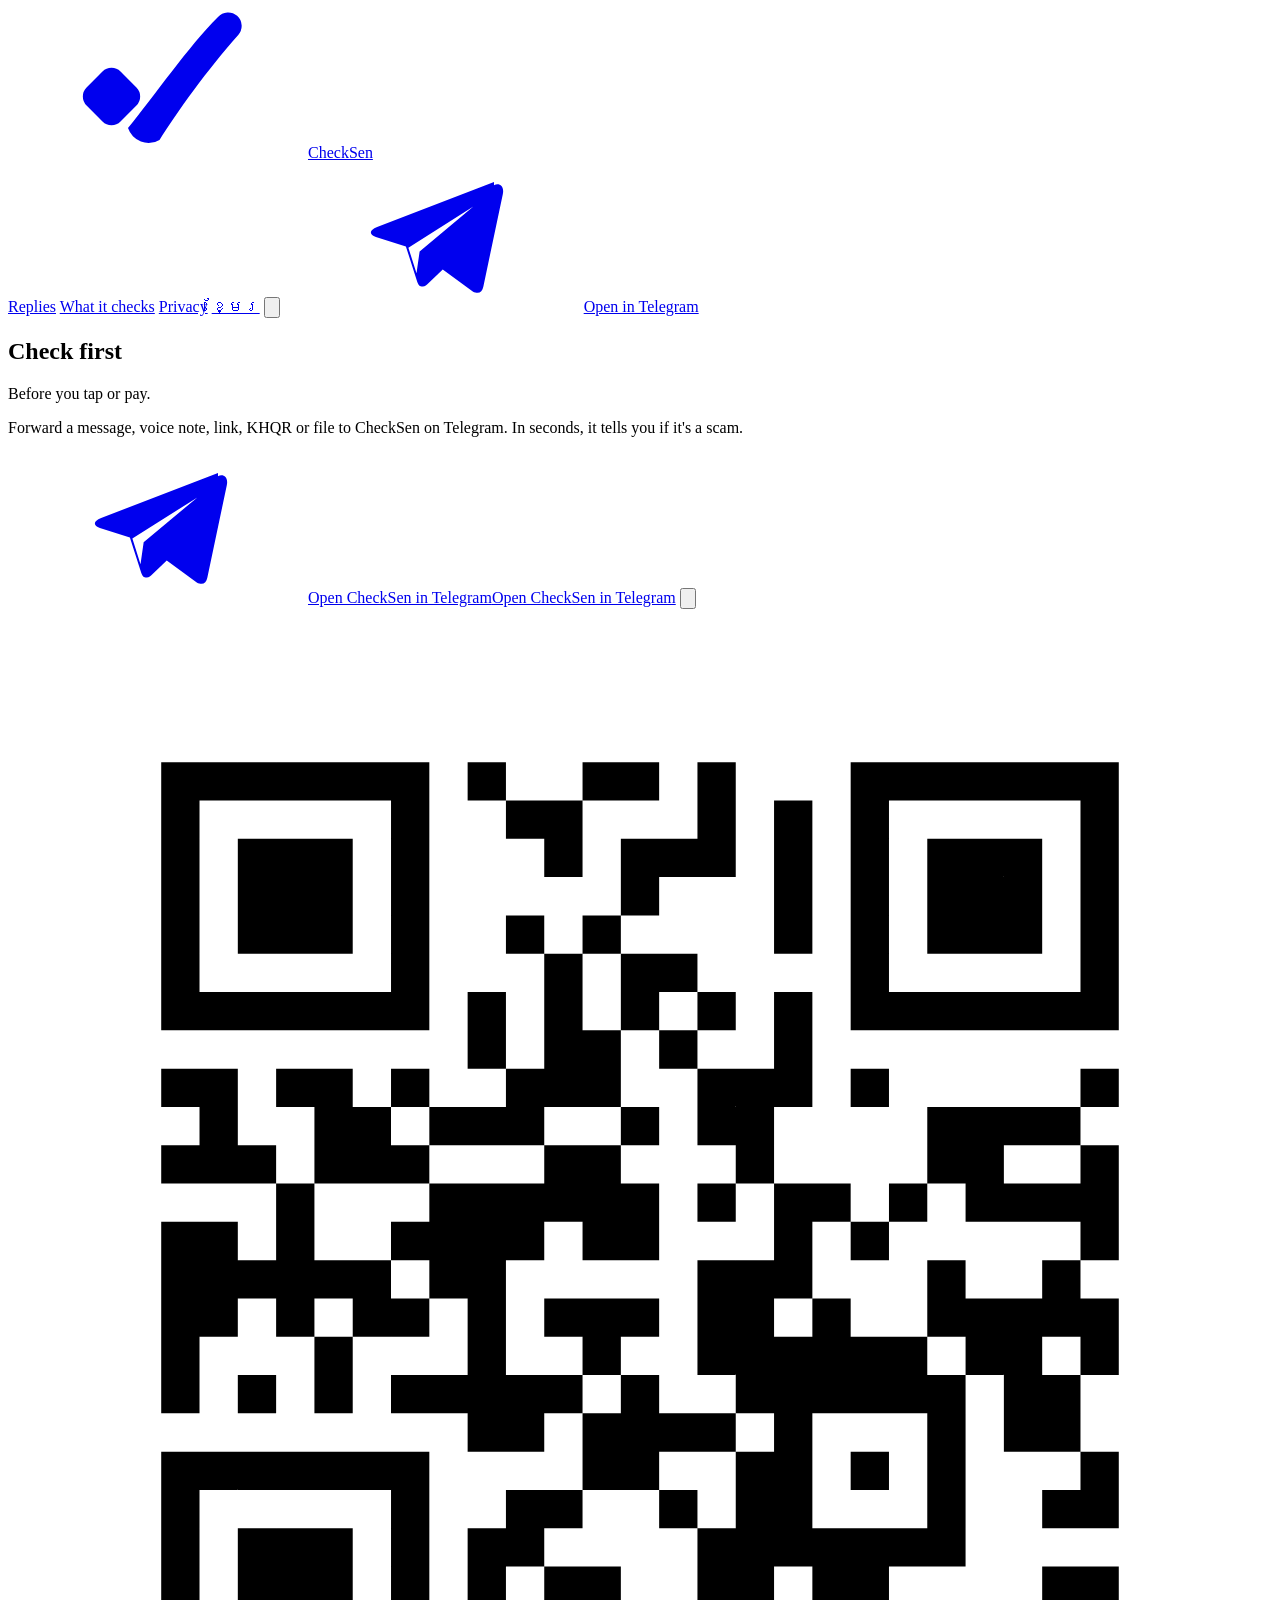
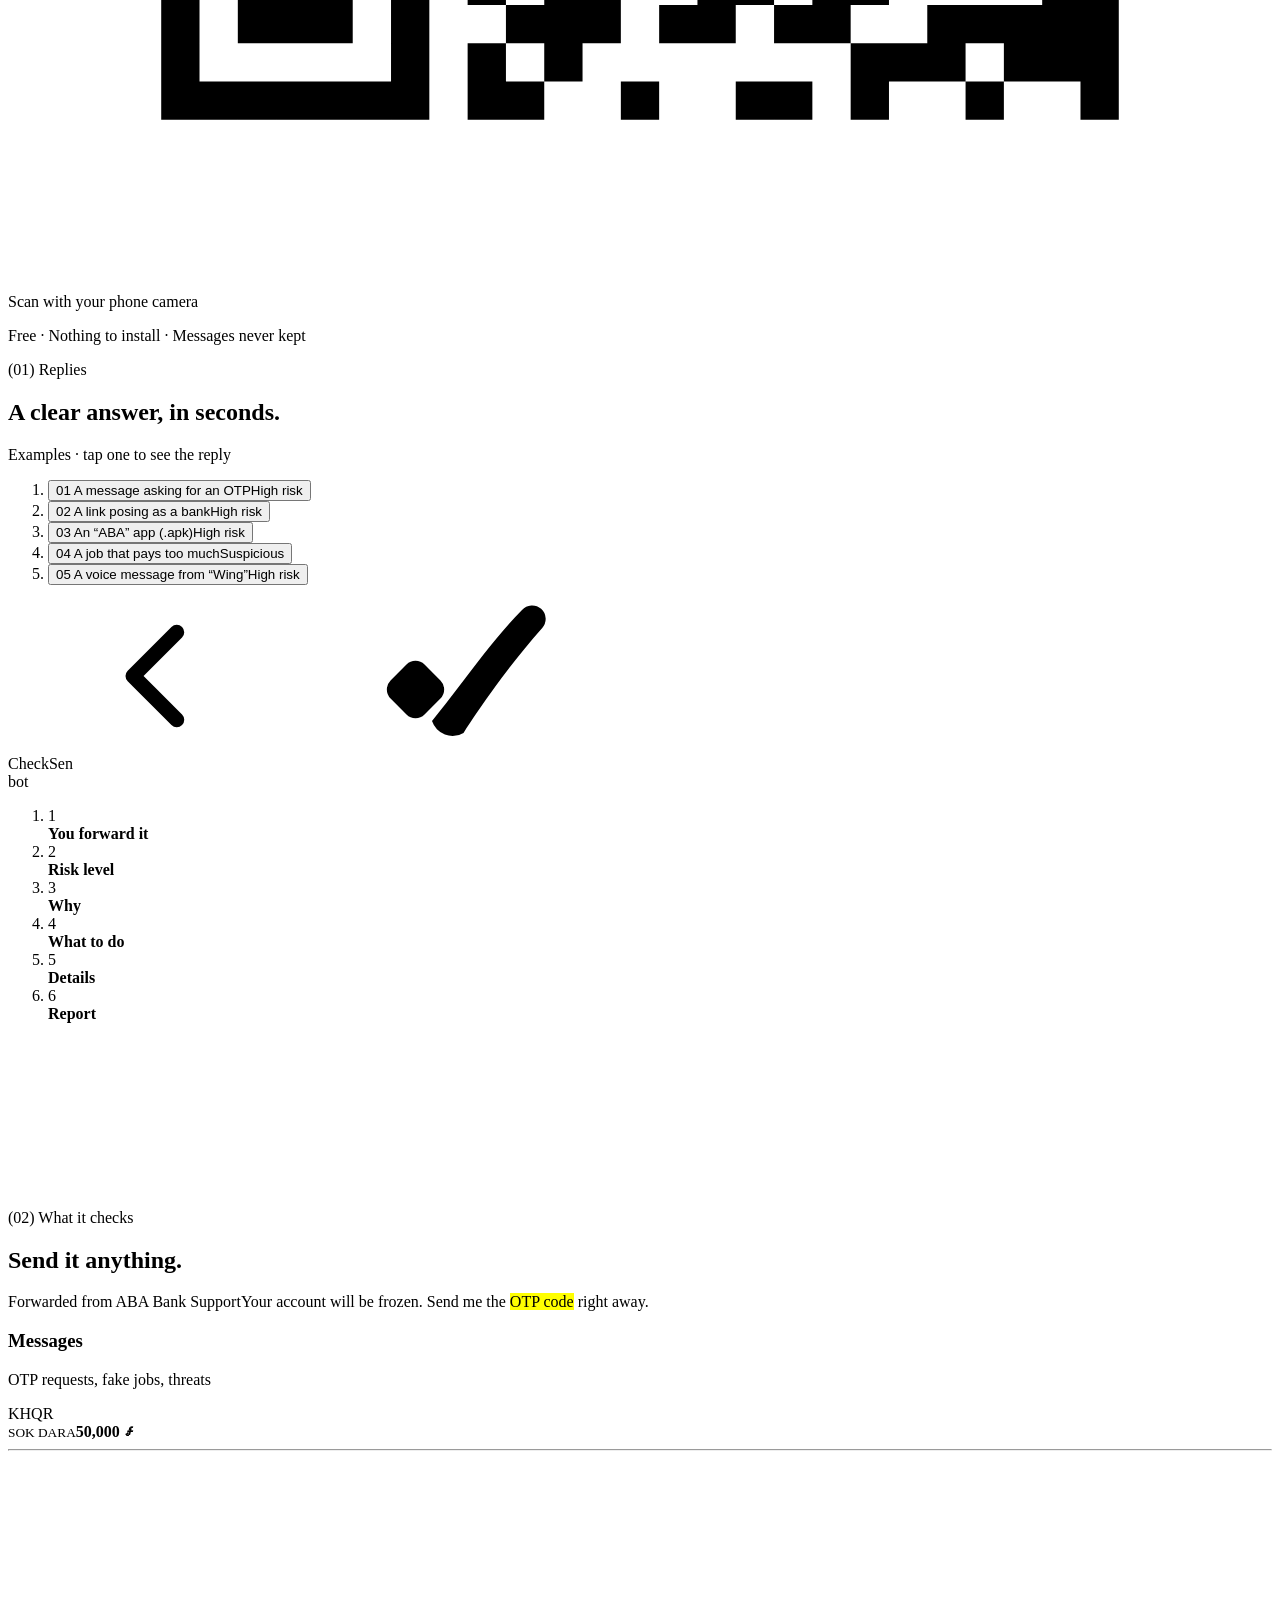
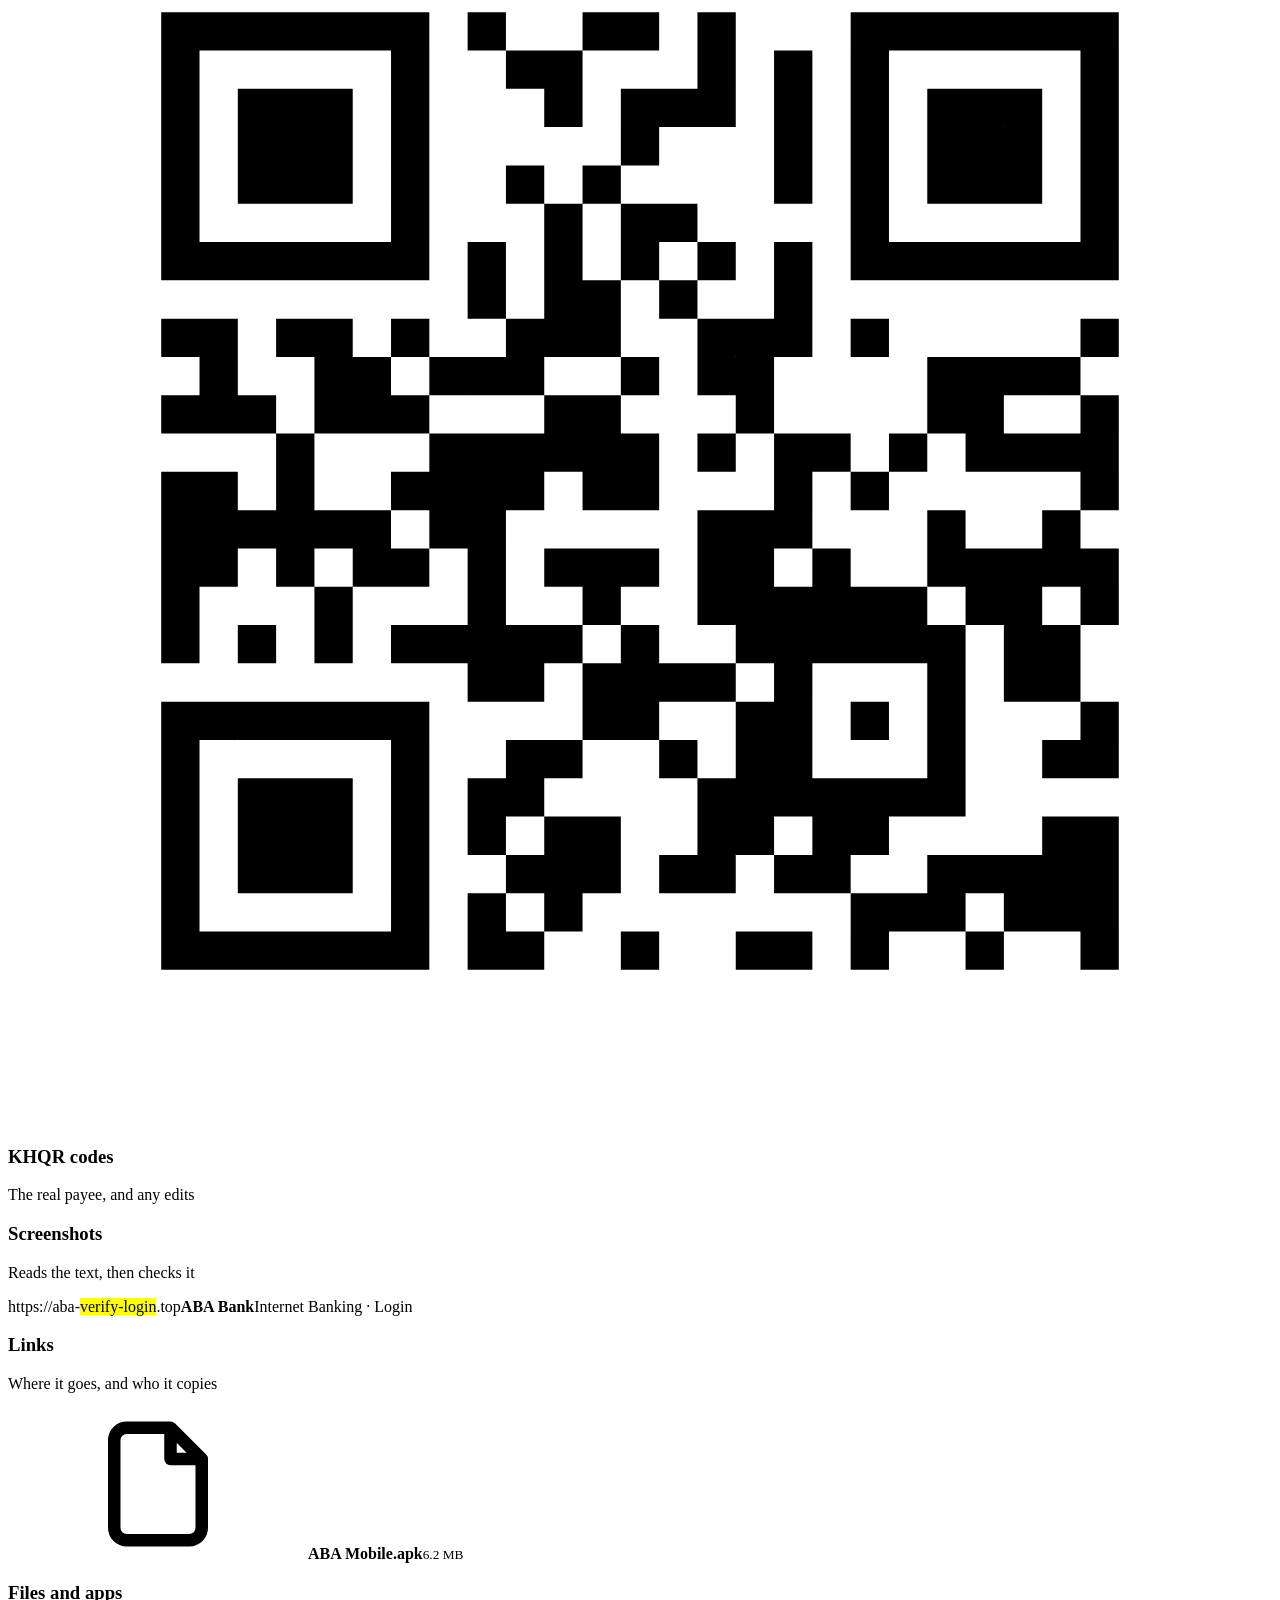
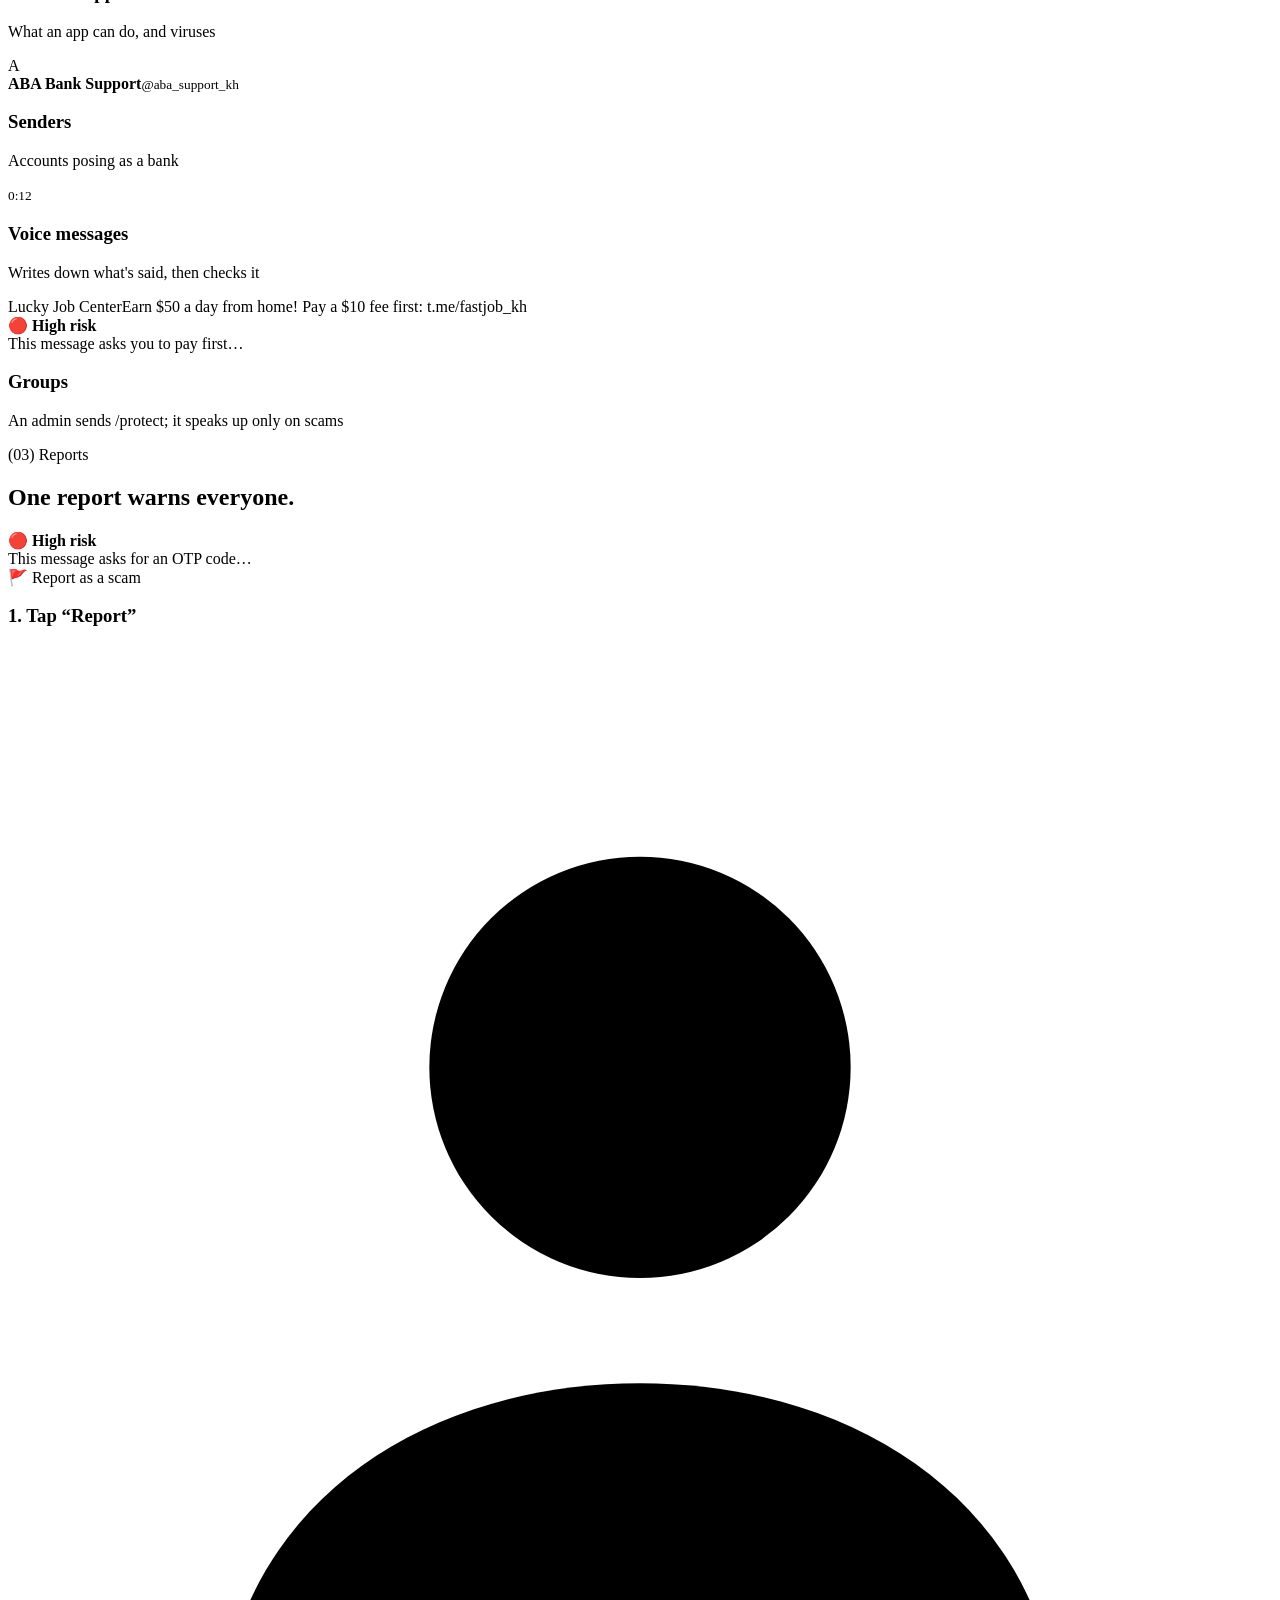
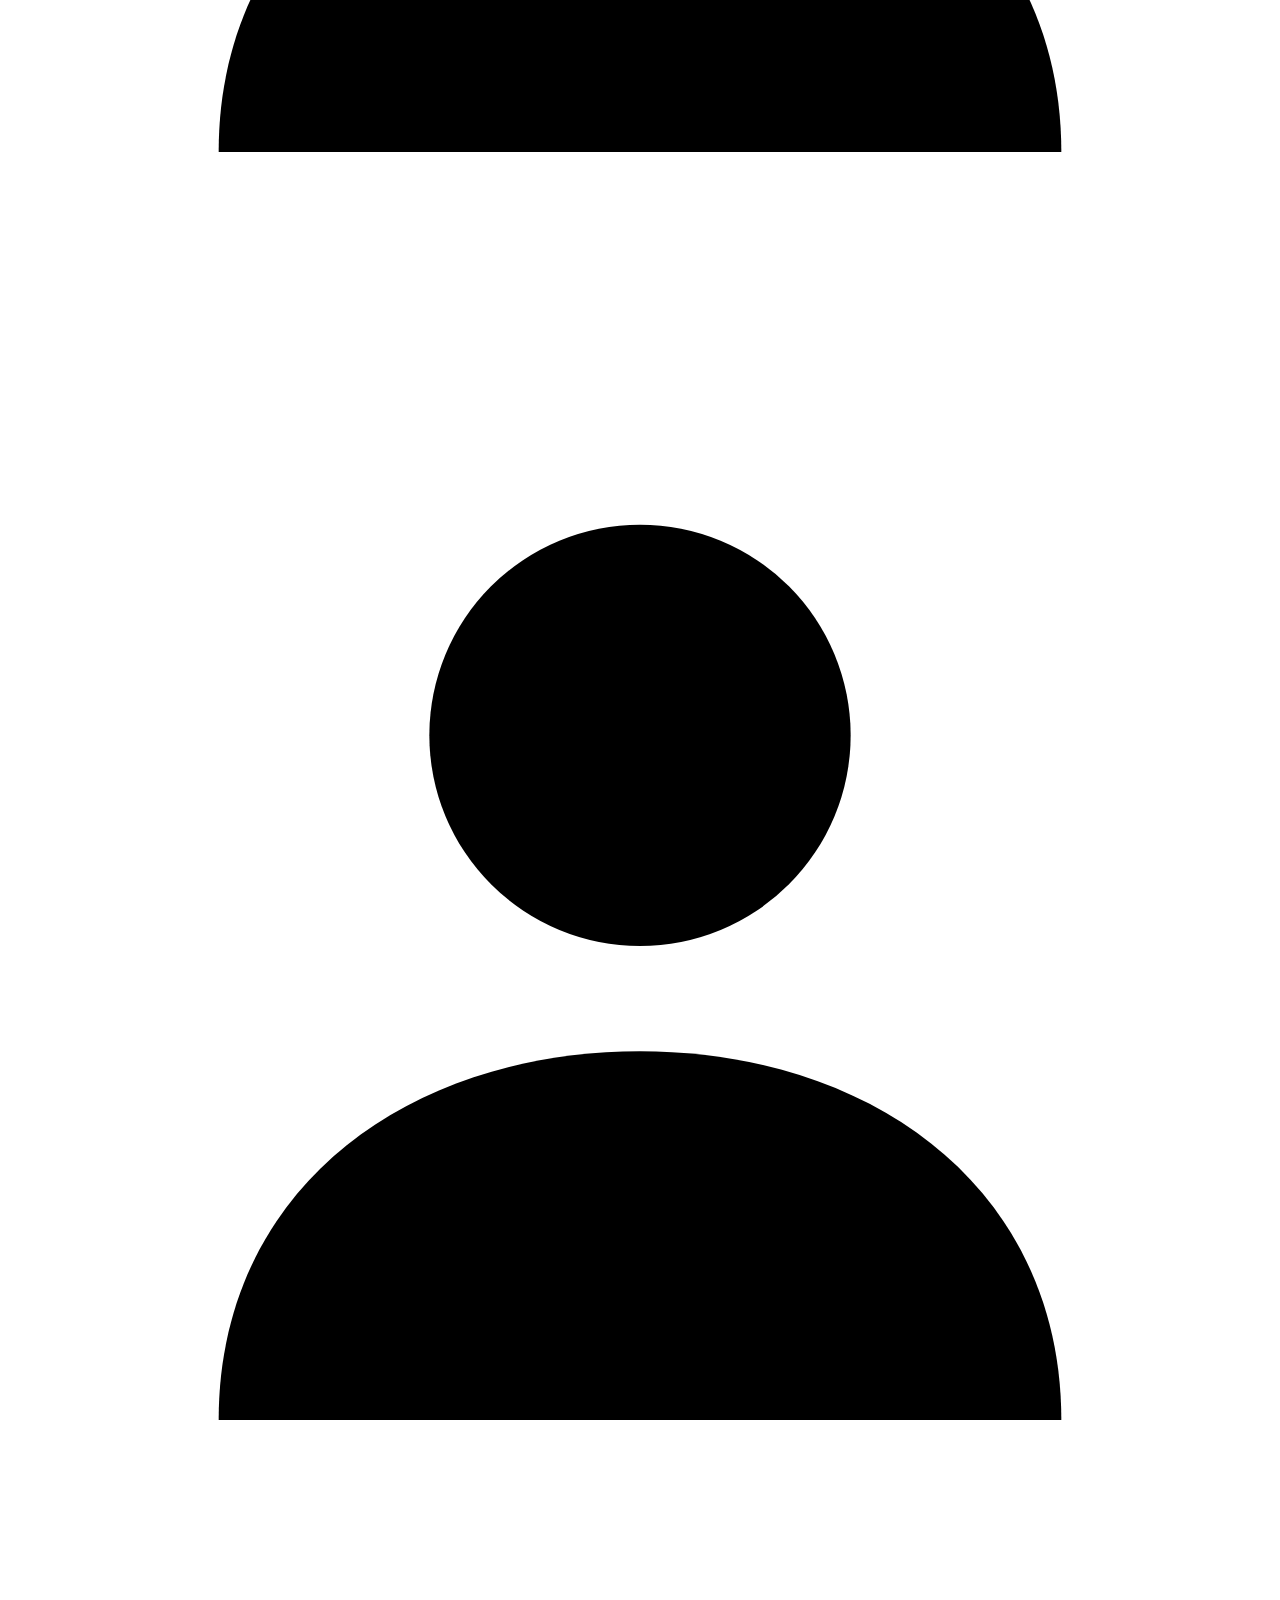
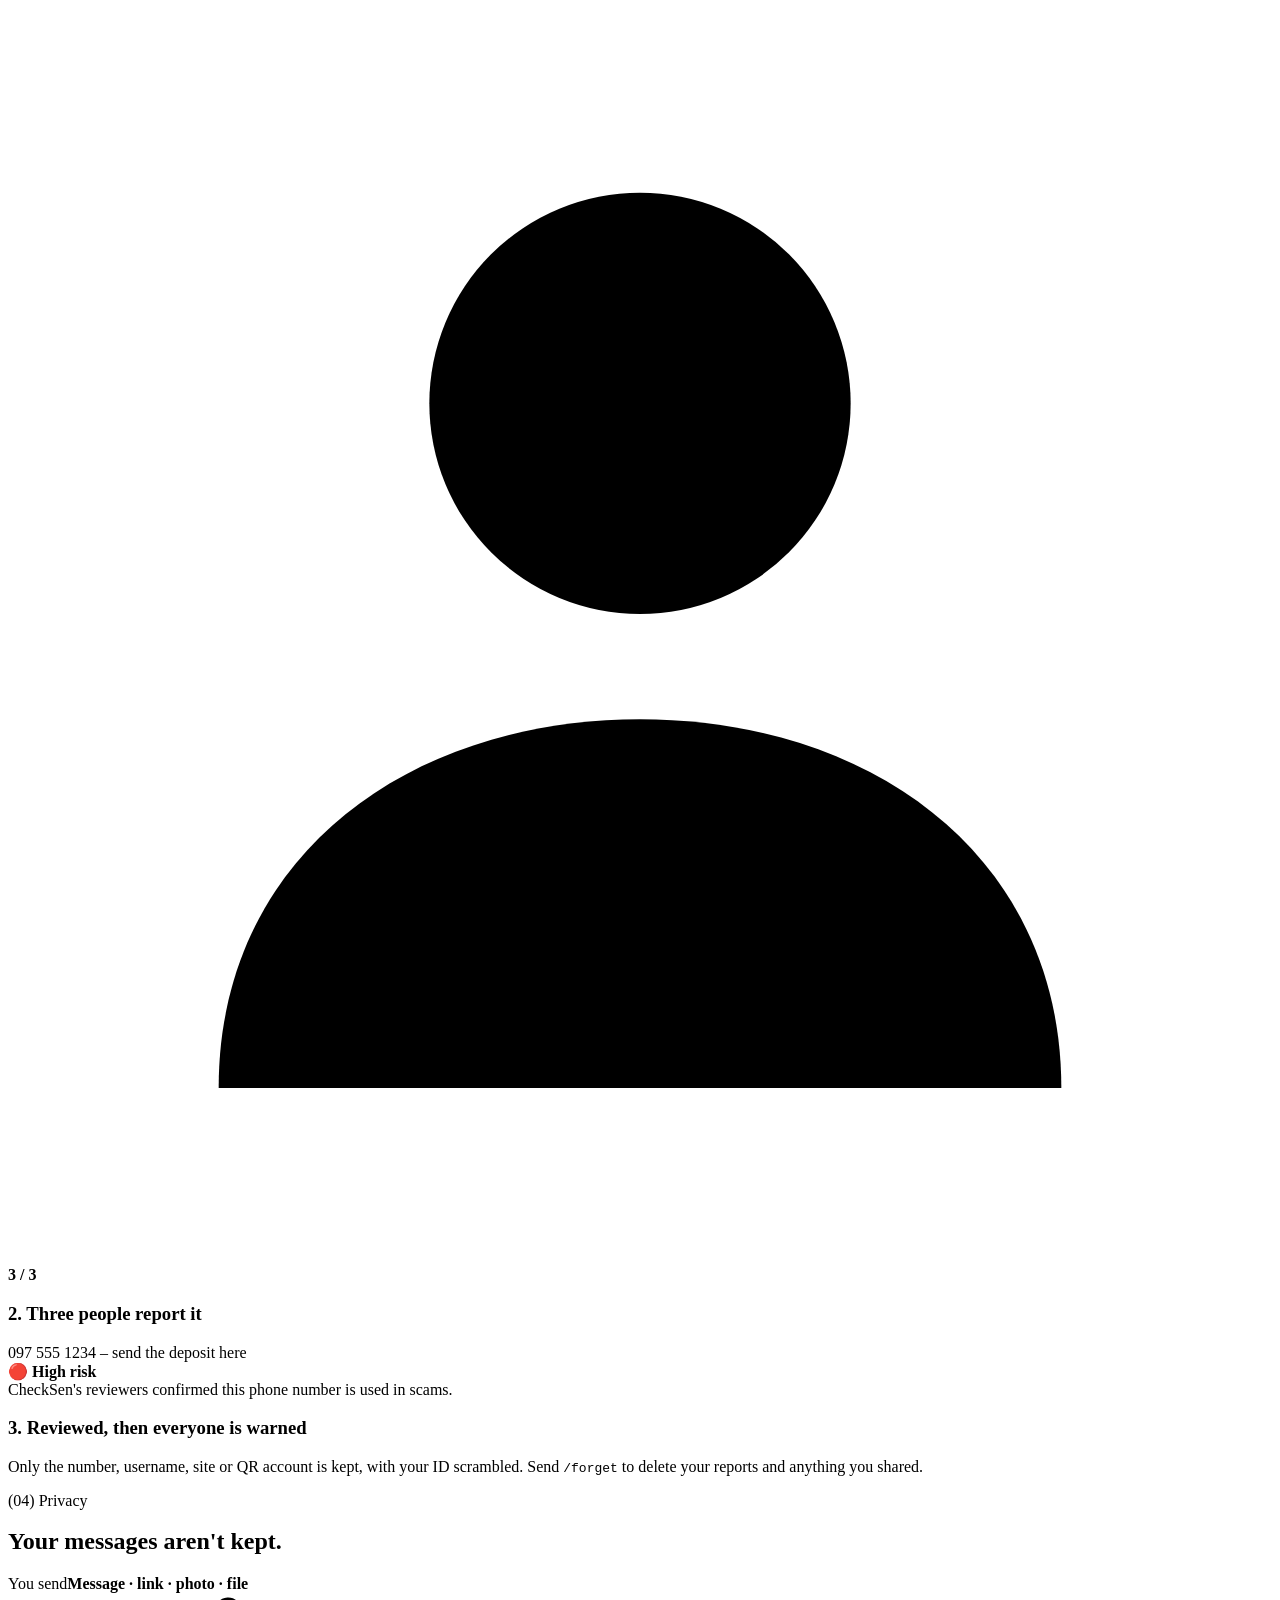
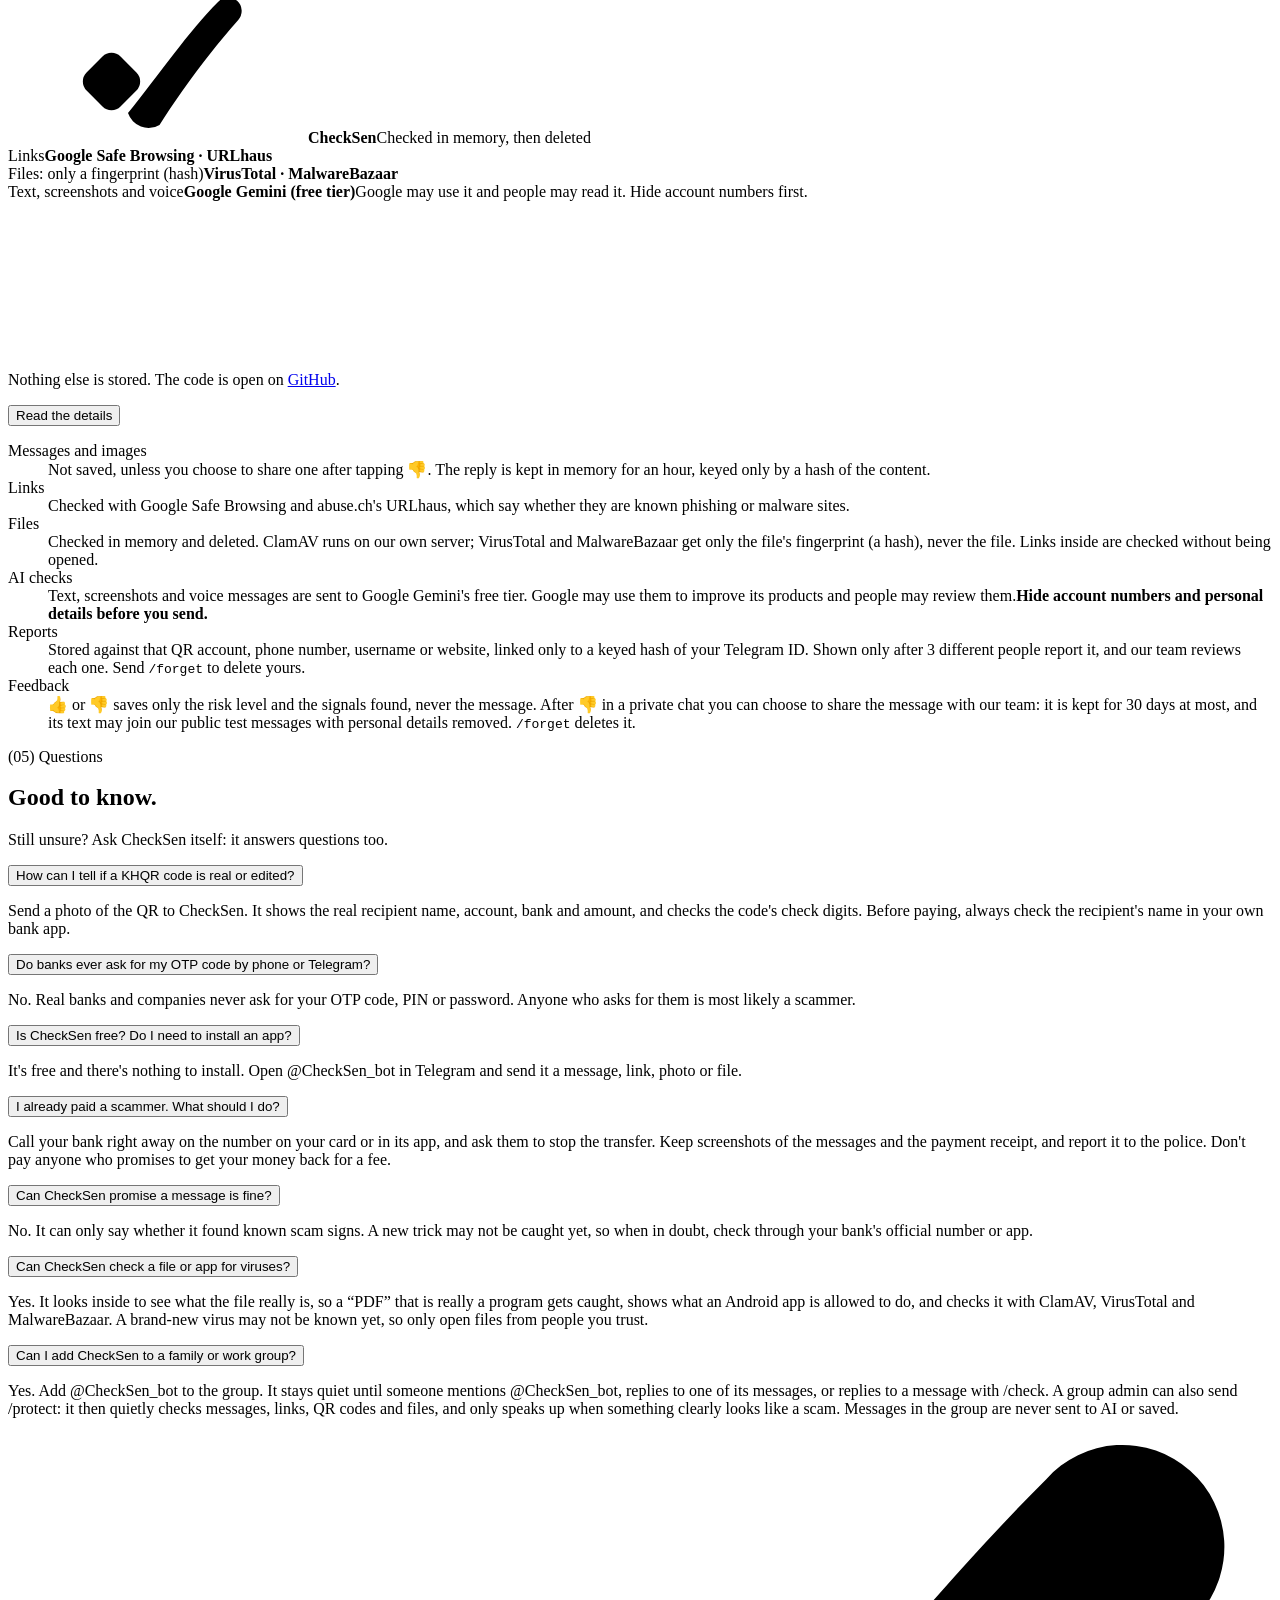
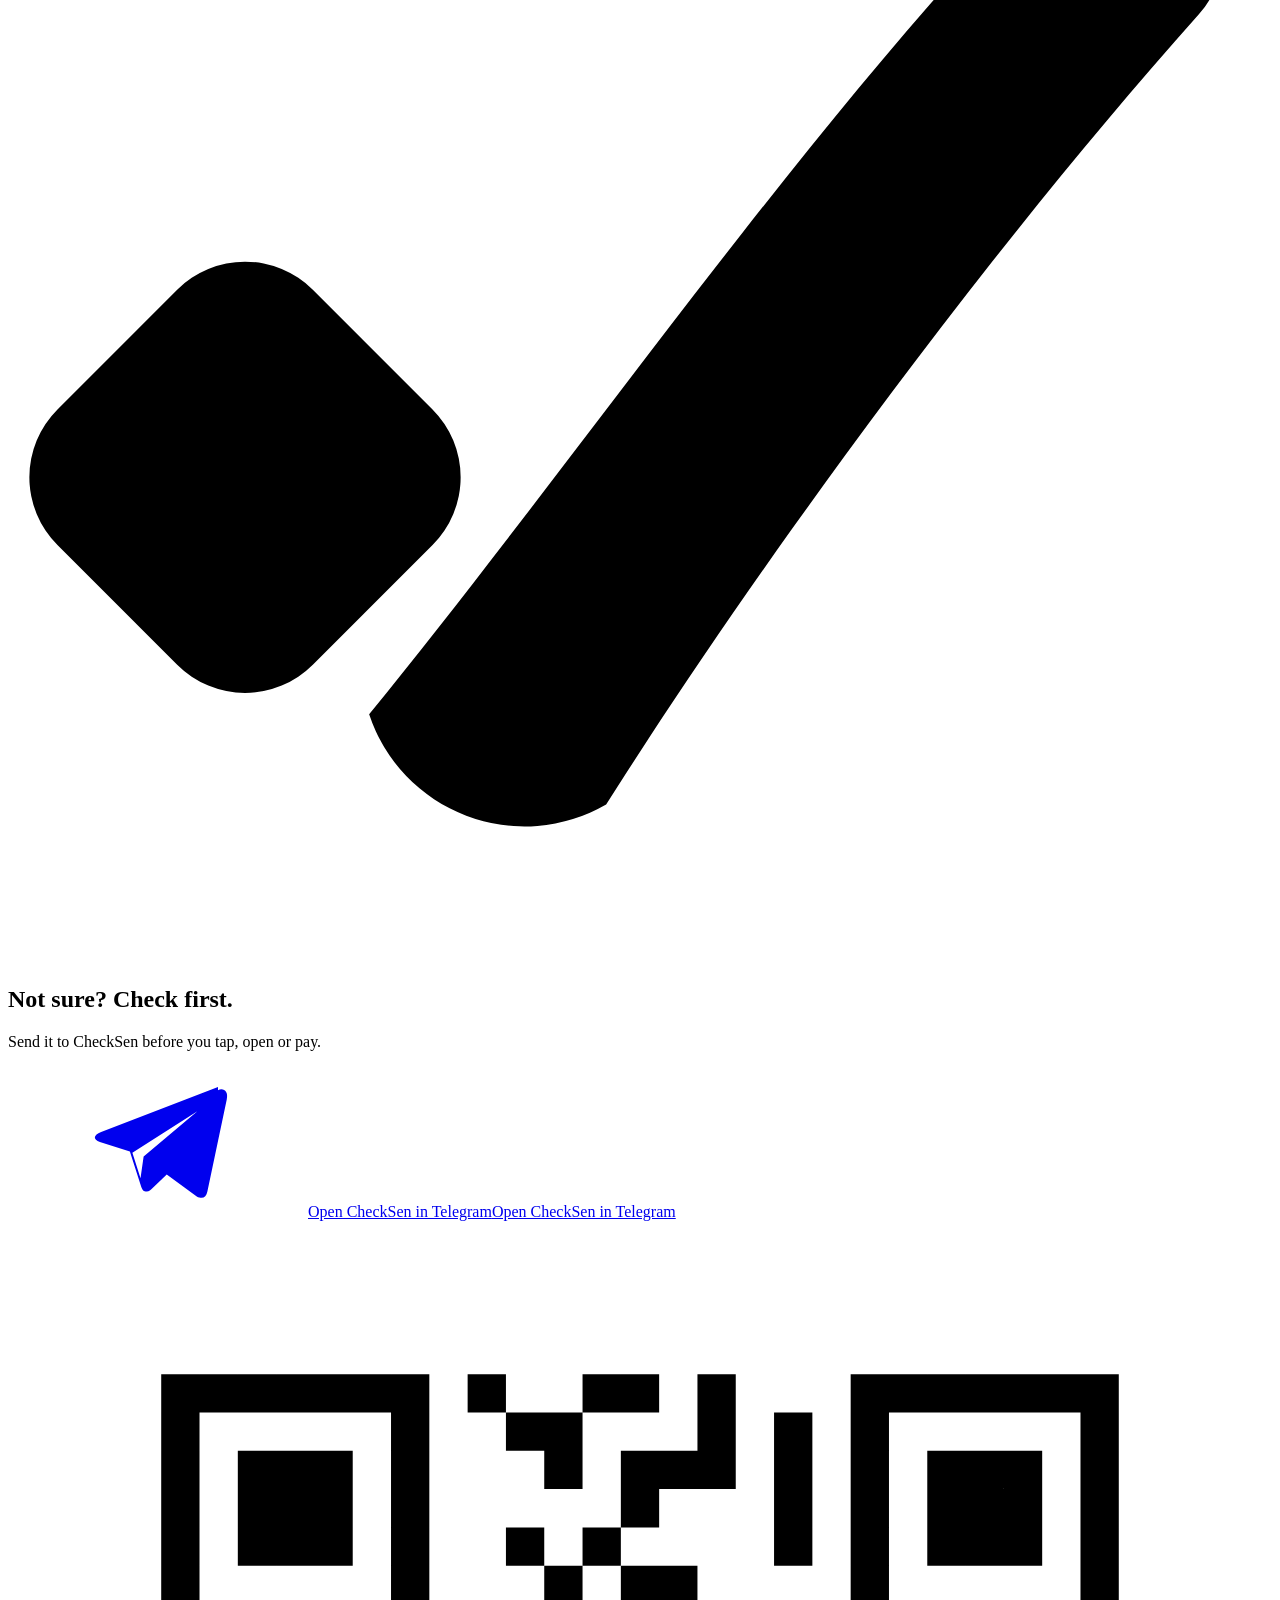
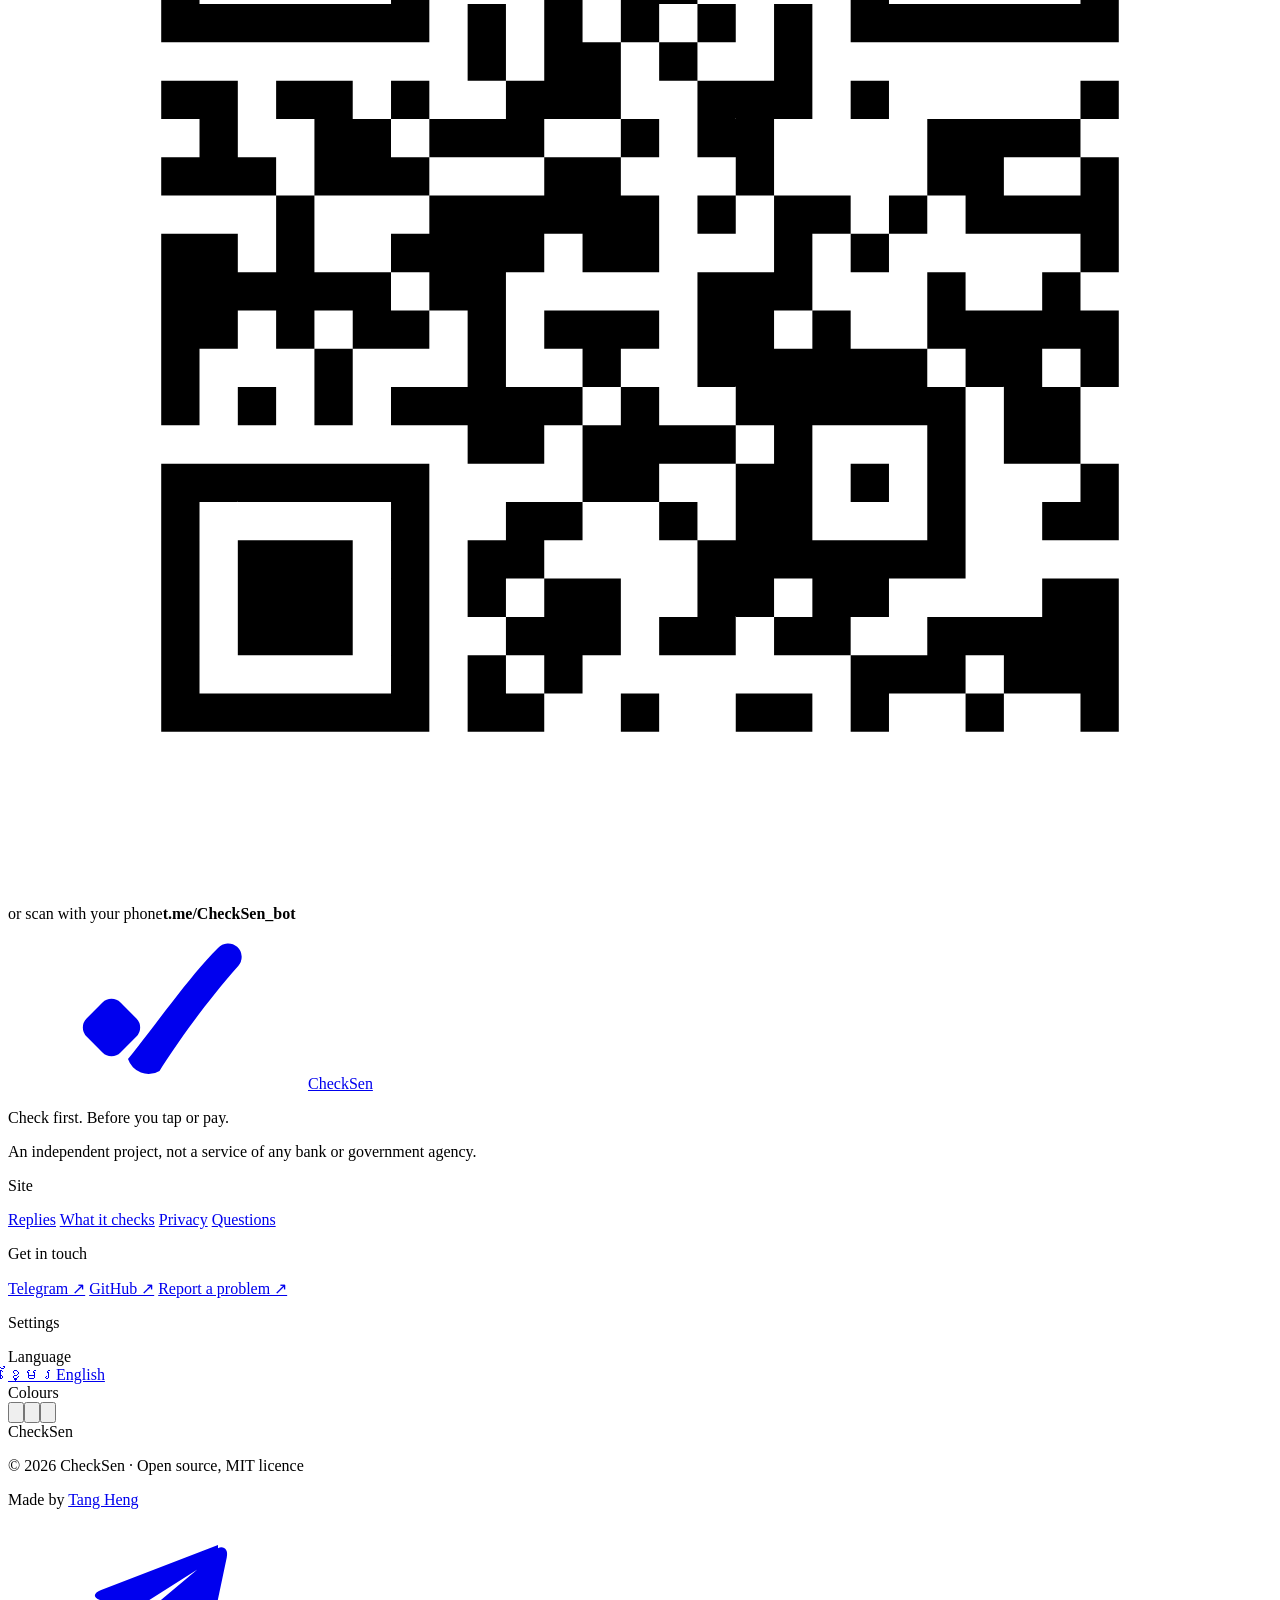
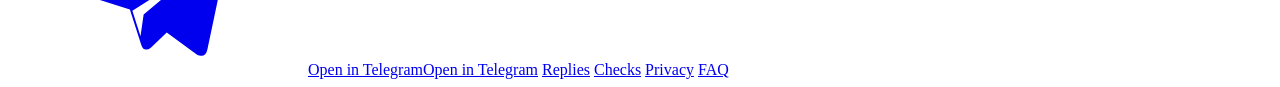
==== commit 2a6ead5f: "Show voice, groups, reviewed reports and feedback on the site" ====
--- a/web/en/index.html
+++ b/web/en/index.html
@@ -90,7 +90,7 @@
   <div class="hero-foot wrap grid line-top">
     <div class="hf-copy" style="--dl:.75s">
       <p class="kicker">Before you tap or pay.</p>
-      <p class="t-body">Forward a message, link, KHQR or file to CheckSen on Telegram. In seconds, it tells you if it's a scam.</p>
+      <p class="t-body">Forward a message, voice note, link, KHQR or file to CheckSen on Telegram. In seconds, it tells you if it's a scam.</p>
     </div>
     <div class="hf-act" style="--dl:.9s">
       <div class="cta-row">
@@ -132,6 +132,11 @@
       <li><button type="button" class="pick" data-i="3" aria-pressed="false">
         <span class="no">04</span>
         <span><span class="t-h3">A job that pays too much</span><span class="meta"><span class="lvl" style="--c:var(--sus)">Suspicious</span></span></span>
+        <span class="bar"></span>
+      </button></li>
+      <li><button type="button" class="pick" data-i="4" aria-pressed="false">
+        <span class="no">05</span>
+        <span><span class="t-h3">A voice message from “Wing”</span><span class="meta"><span class="lvl" style="--c:var(--high)">High risk</span></span></span>
         <span class="bar"></span>
       </button></li></ol>
         </div>
@@ -193,6 +198,19 @@
         <div class="art"><div class="obj"><div class="mcol"><div class="prof"><span class="av">A</span><div><b>ABA Bank Support</b><small>@aba_support_kh</small></div></div></div></div></div>
         <h3 class="t-h3">Senders</h3>
         <p class="t-small">Accounts posing as a bank</p>
+      </article>
+      <article class="tile rv" style="--span:5;--tint:var(--t-peach);--dl:0s">
+        <div class="art"><div class="obj"><div class="mcol"><div class="mb voice"><div class="vn"><i class="play"></i><span class="wave"><b style="height:8px"></b><b style="height:14px"></b><b style="height:20px"></b><b style="height:12px"></b><b style="height:24px"></b><b style="height:16px"></b><b style="height:9px"></b><b style="height:18px"></b><b style="height:26px"></b><b style="height:14px"></b><b style="height:10px"></b><b style="height:22px"></b><b style="height:17px"></b><b style="height:8px"></b><b style="height:13px"></b><b style="height:21px"></b><b style="height:11px"></b><b style="height:7px"></b></span><small>0:12</small></div></div></div></div></div>
+        <h3 class="t-h3">Voice messages</h3>
+        <p class="t-small">Writes down what's said, then checks it</p>
+      </article>
+      <article class="tile rv" style="--span:7;--tint:var(--t-sky);--dl:0.1s">
+        <div class="art"><div class="obj"><div class="mcol">
+          <div class="mb"><span class="fw">Lucky Job Center</span>Earn $50 a day from home! Pay a $10 fee first: t.me/fastjob_kh</div>
+          <div class="mb in"><strong>🔴 High risk</strong><br>This message asks you to pay first…</div>
+        </div></div></div>
+        <h3 class="t-h3">Groups</h3>
+        <p class="t-small">An admin sends /protect; it speaks up only on scams</p>
       </article></div>
     </div>
   </section>
@@ -221,12 +239,12 @@
         <article class="tile rv" style="--span:4;--tint:var(--t-rose);--dl:.2s">
           <div class="art"><div class="mcol">
             <div class="mb out">097 555 1234 – send the deposit here</div>
-            <div class="mb in"><strong>🔴 High risk</strong><br>3 people reported the phone number in this message as a scam.</div>
+            <div class="mb in"><strong>🔴 High risk</strong><br>CheckSen's reviewers confirmed this phone number is used in scams.</div>
           </div></div>
-          <h3 class="t-h3">3. The next person is warned</h3>
+          <h3 class="t-h3">3. Reviewed, then everyone is warned</h3>
         </article>
       </div>
-      <p class="forget t-small rv">Only the number, username, site or QR account is kept, with your ID scrambled. Send <code>/forget</code> to delete your reports.</p>
+      <p class="forget t-small rv">Only the number, username, site or QR account is kept, with your ID scrambled. Send <code>/forget</code> to delete your reports and anything you shared.</p>
     </div>
   </section>
 
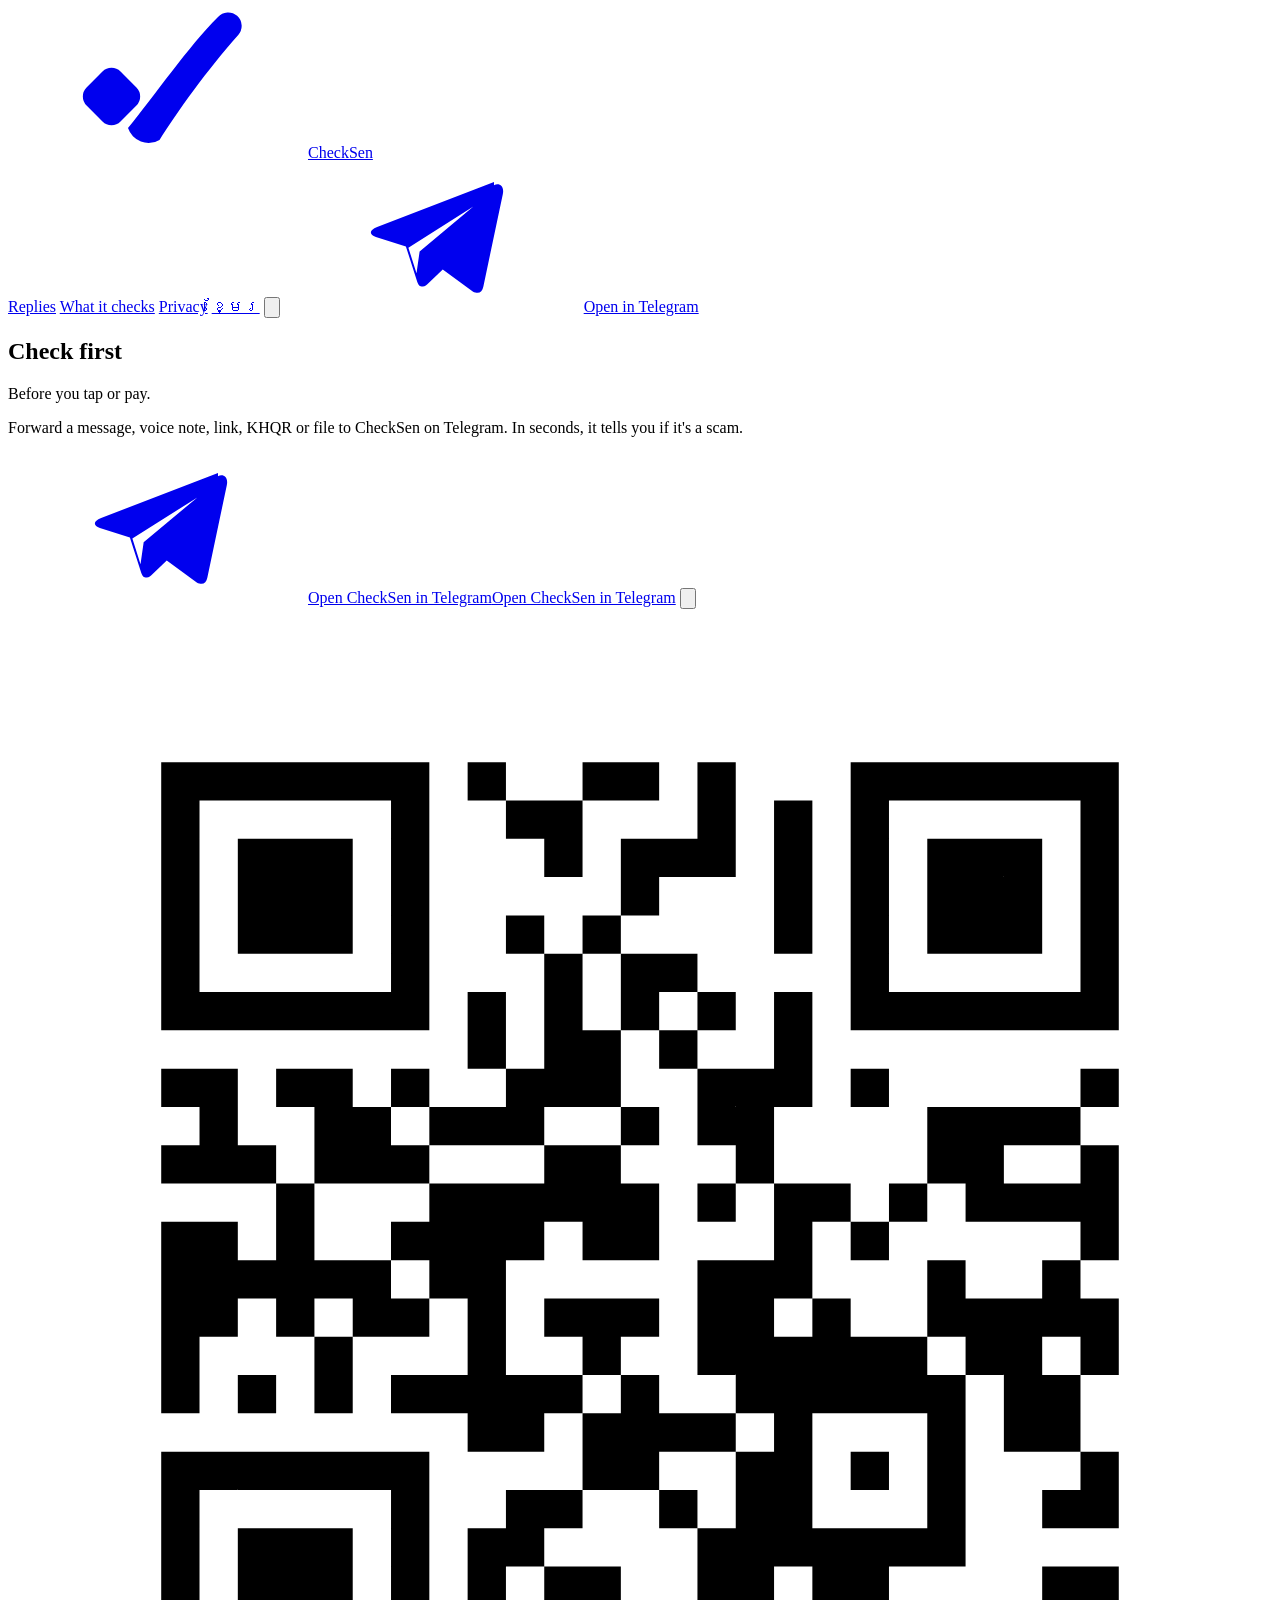
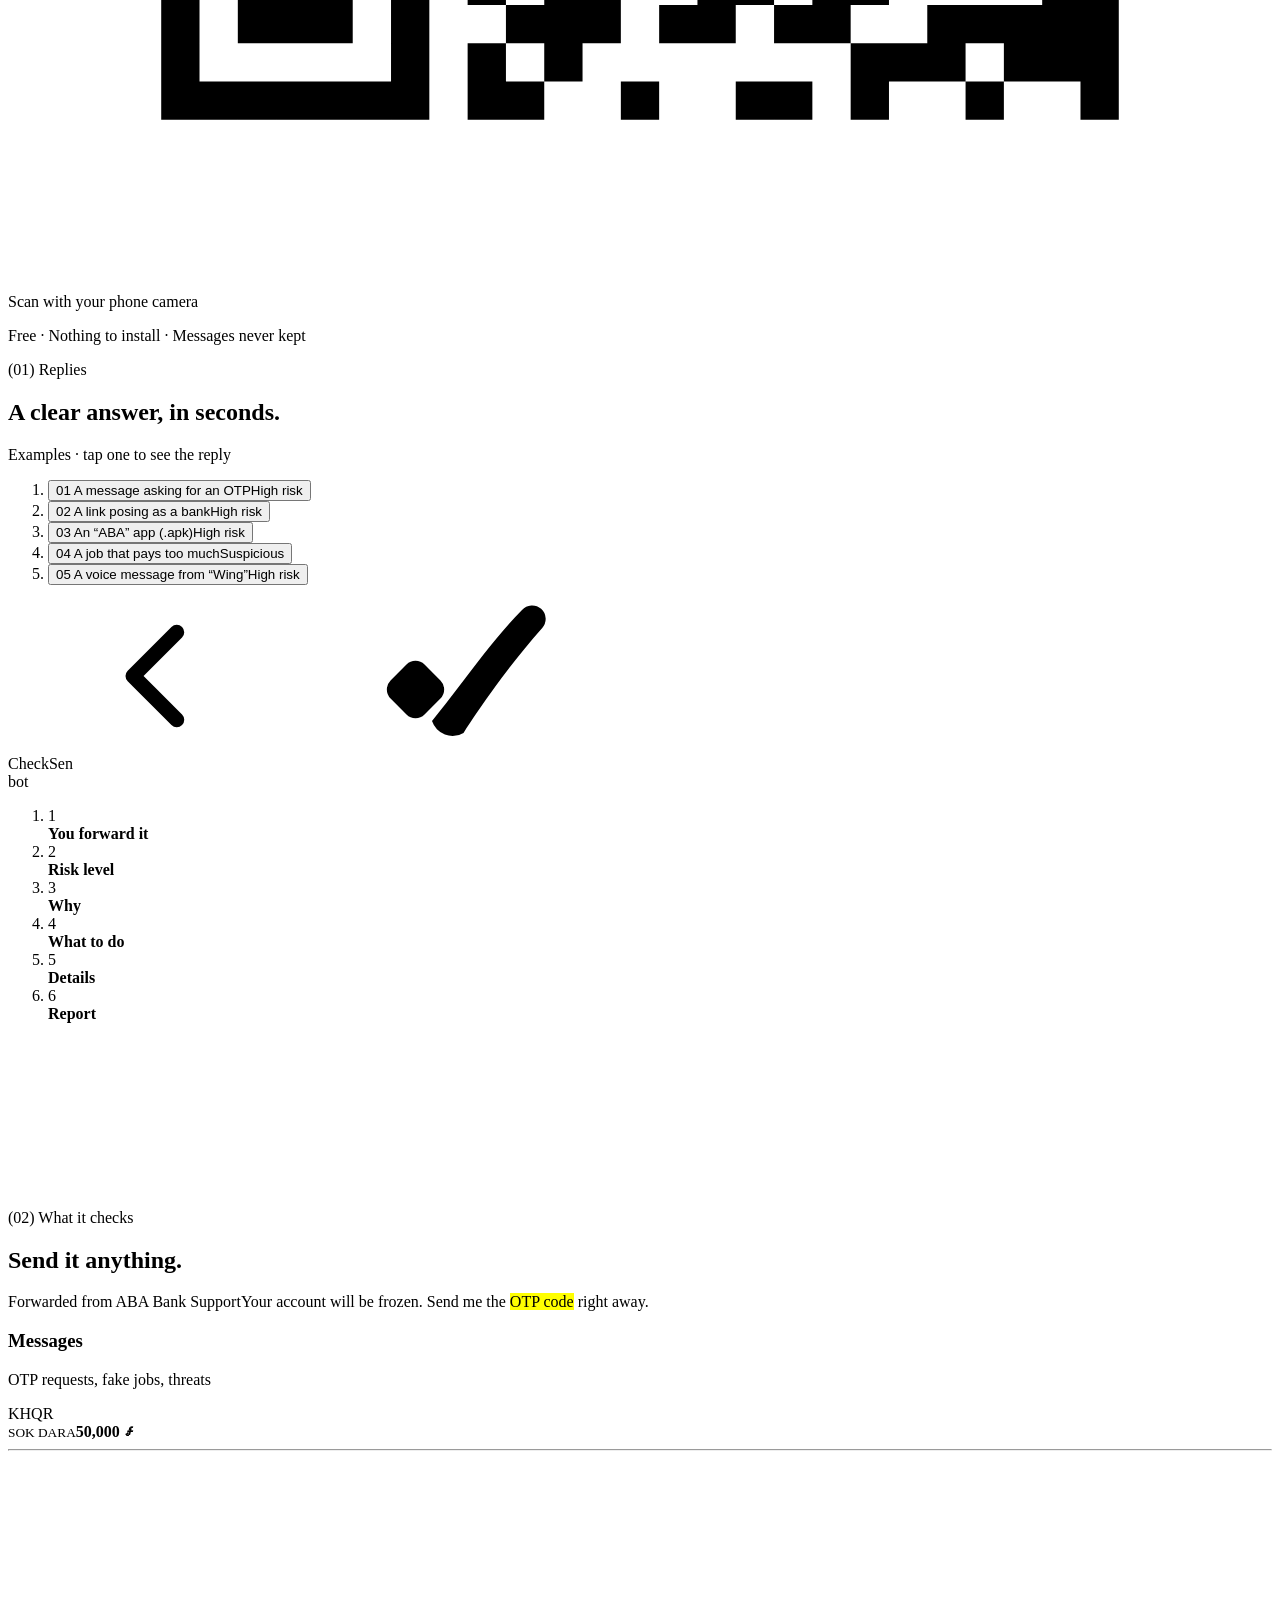
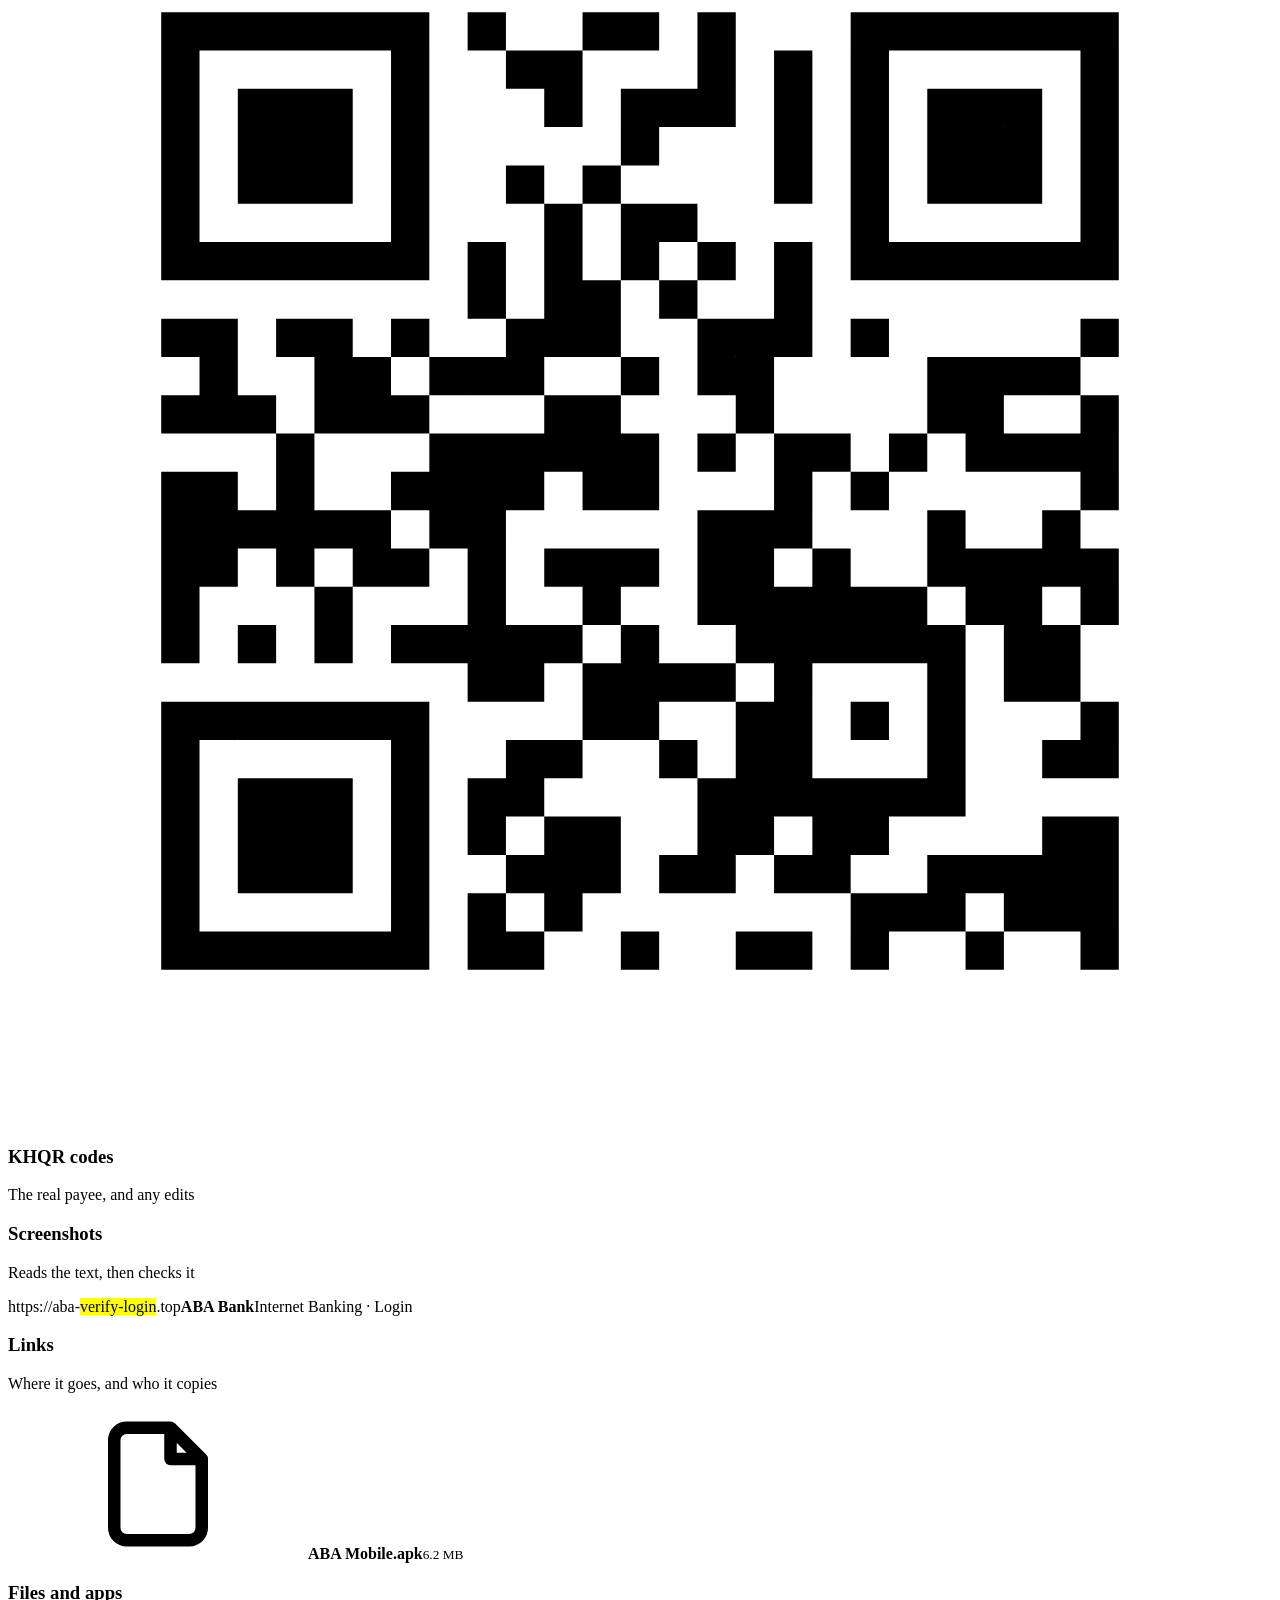
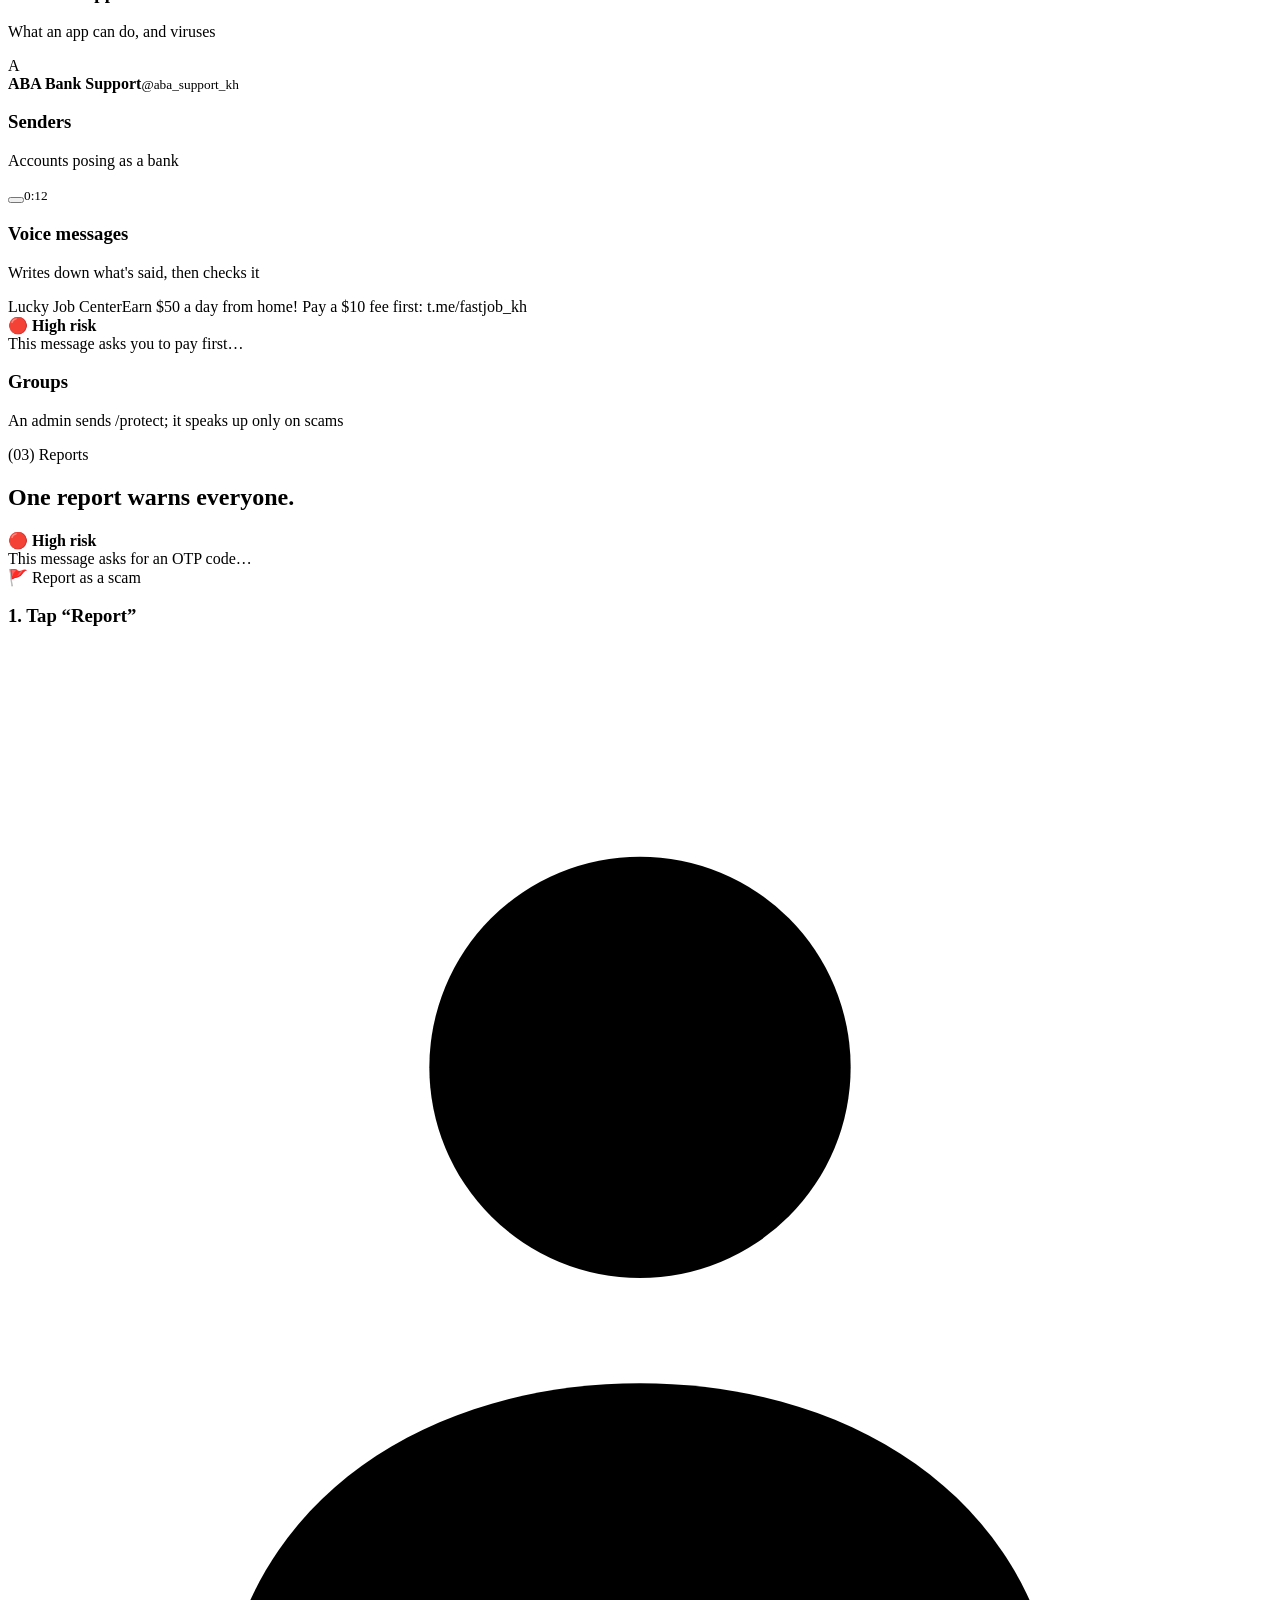
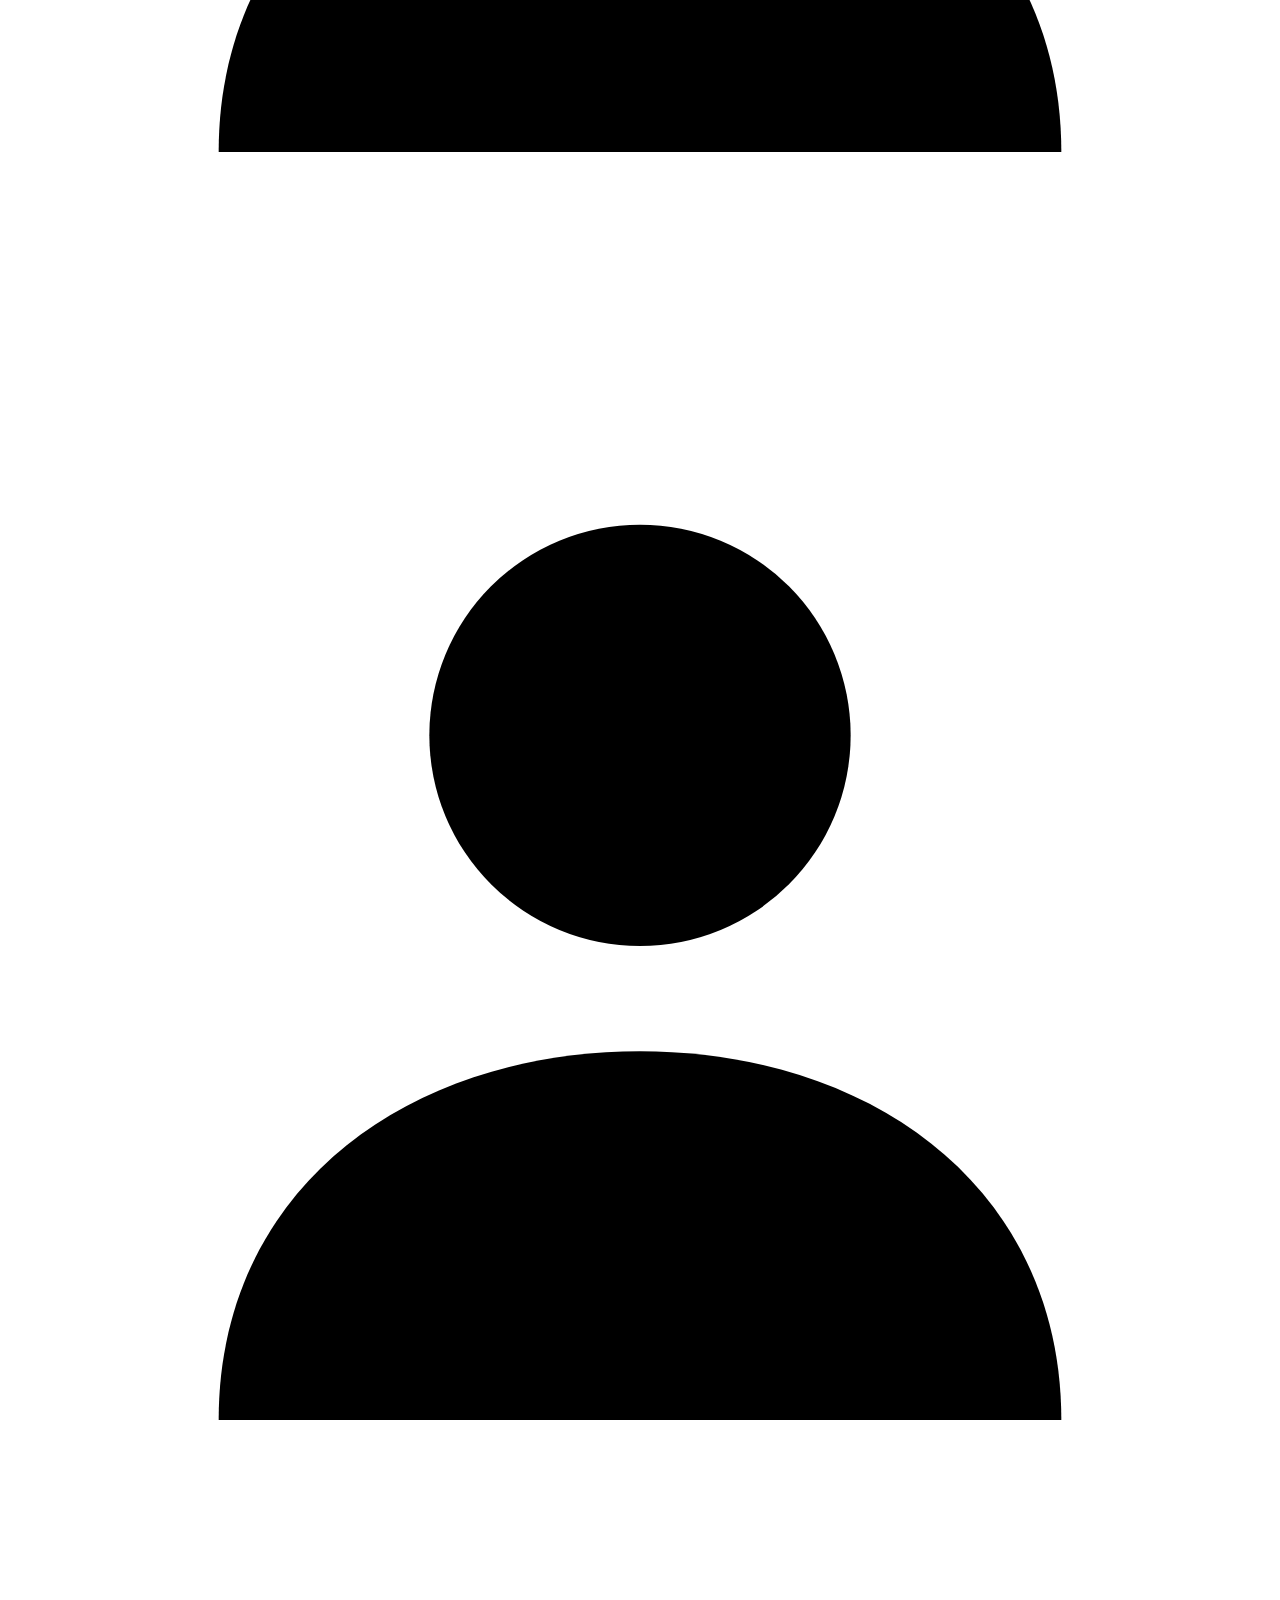
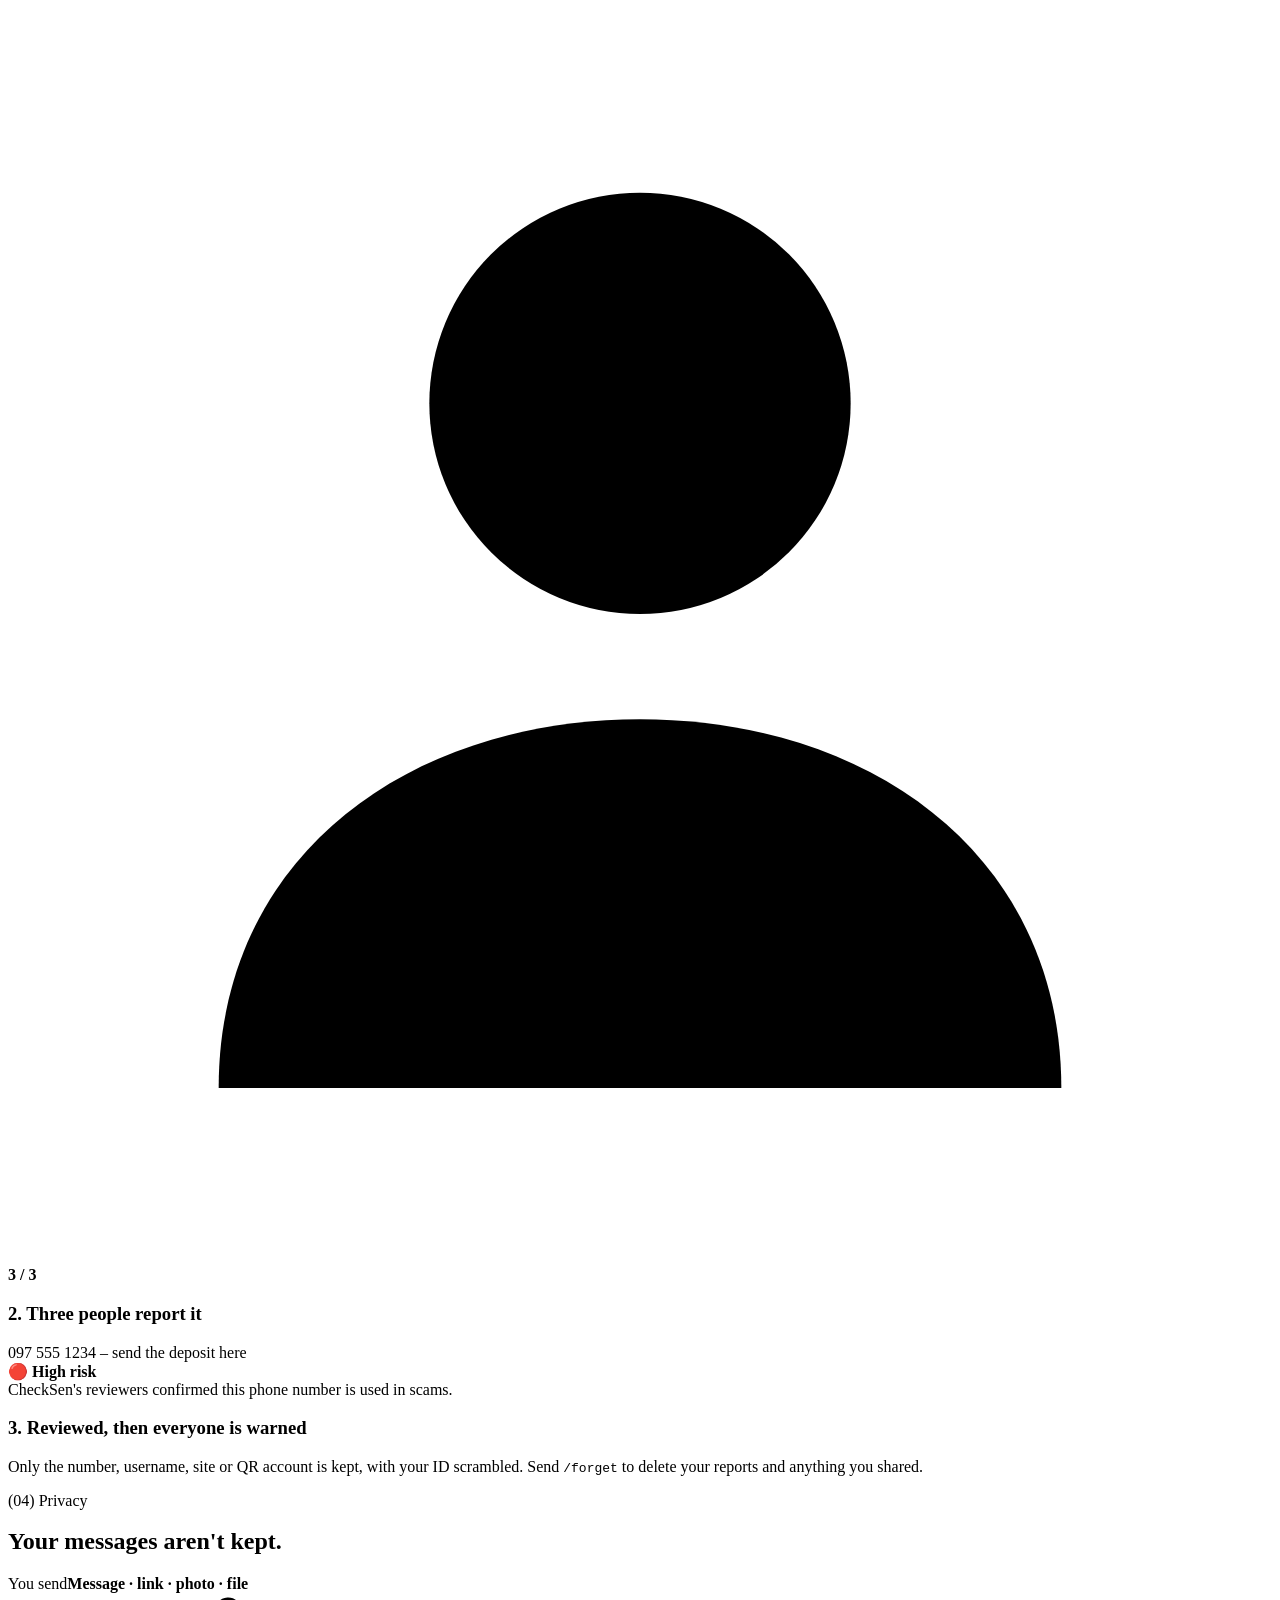
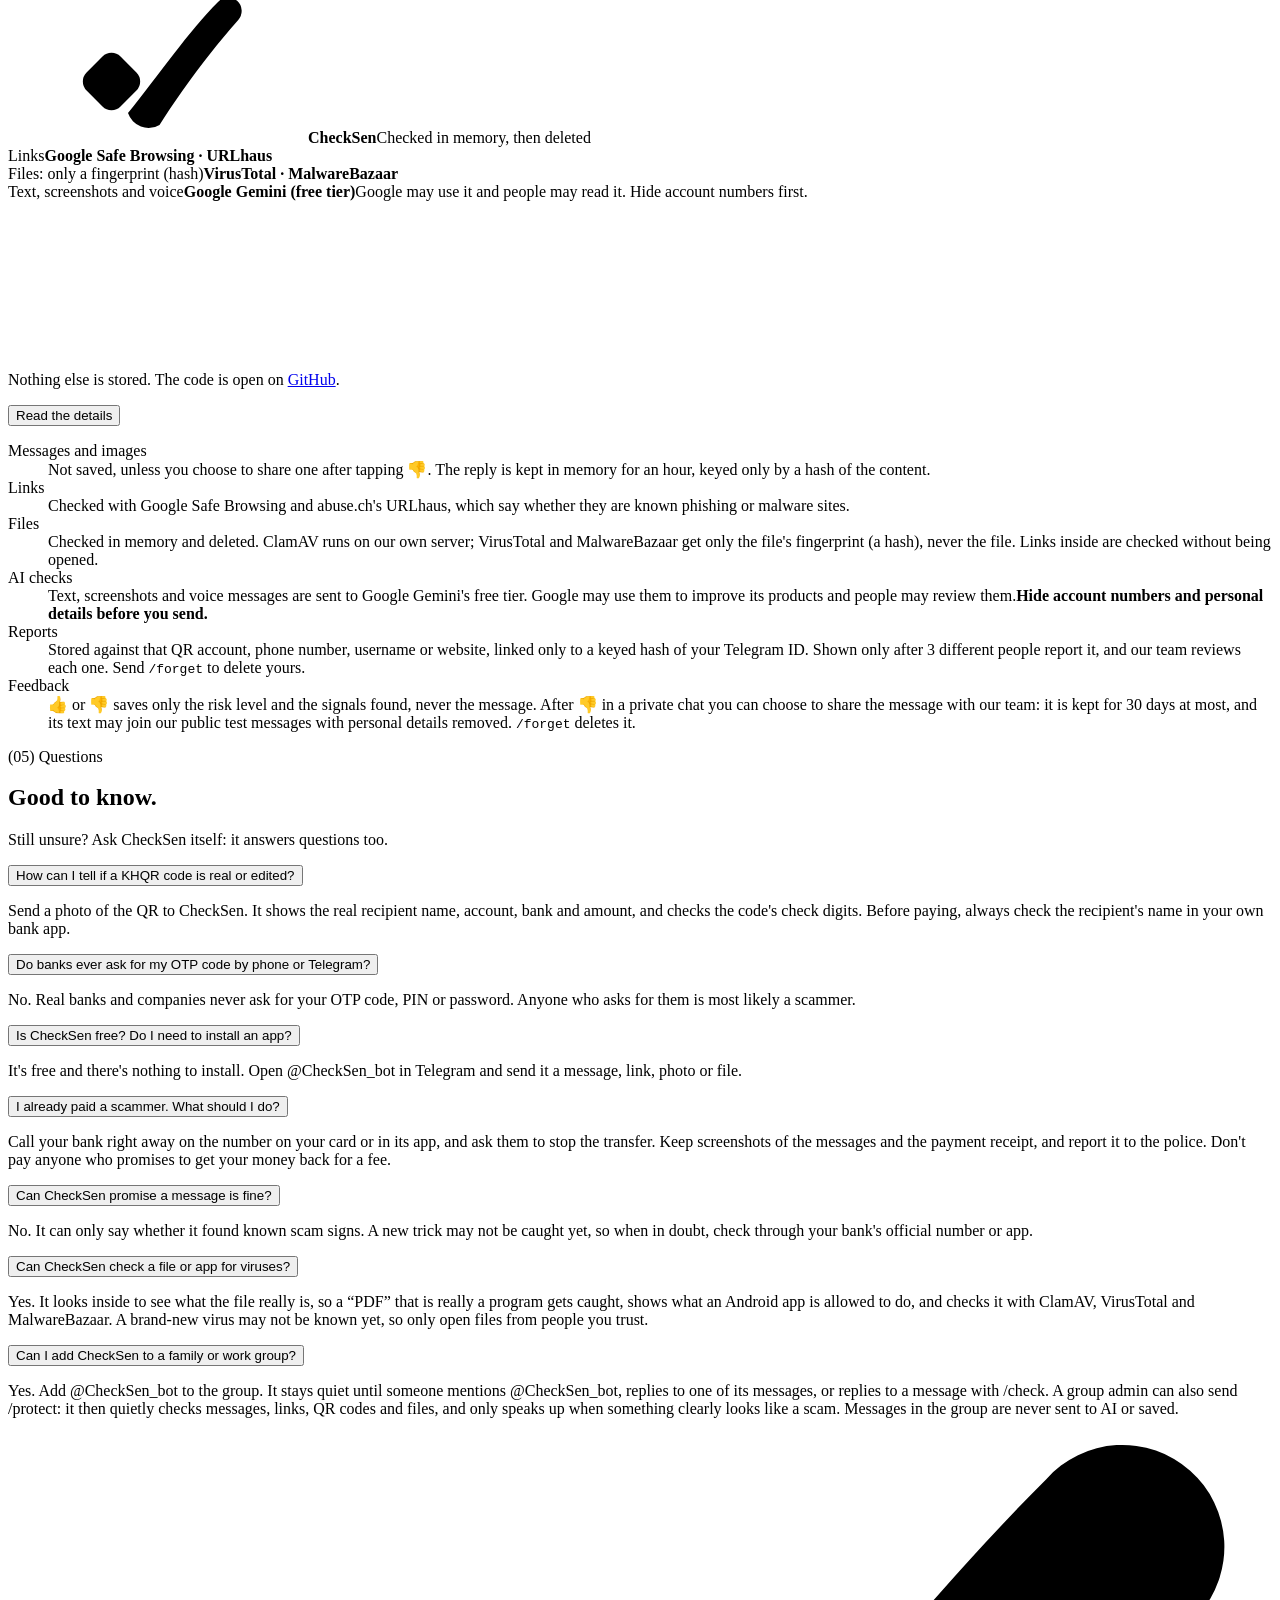
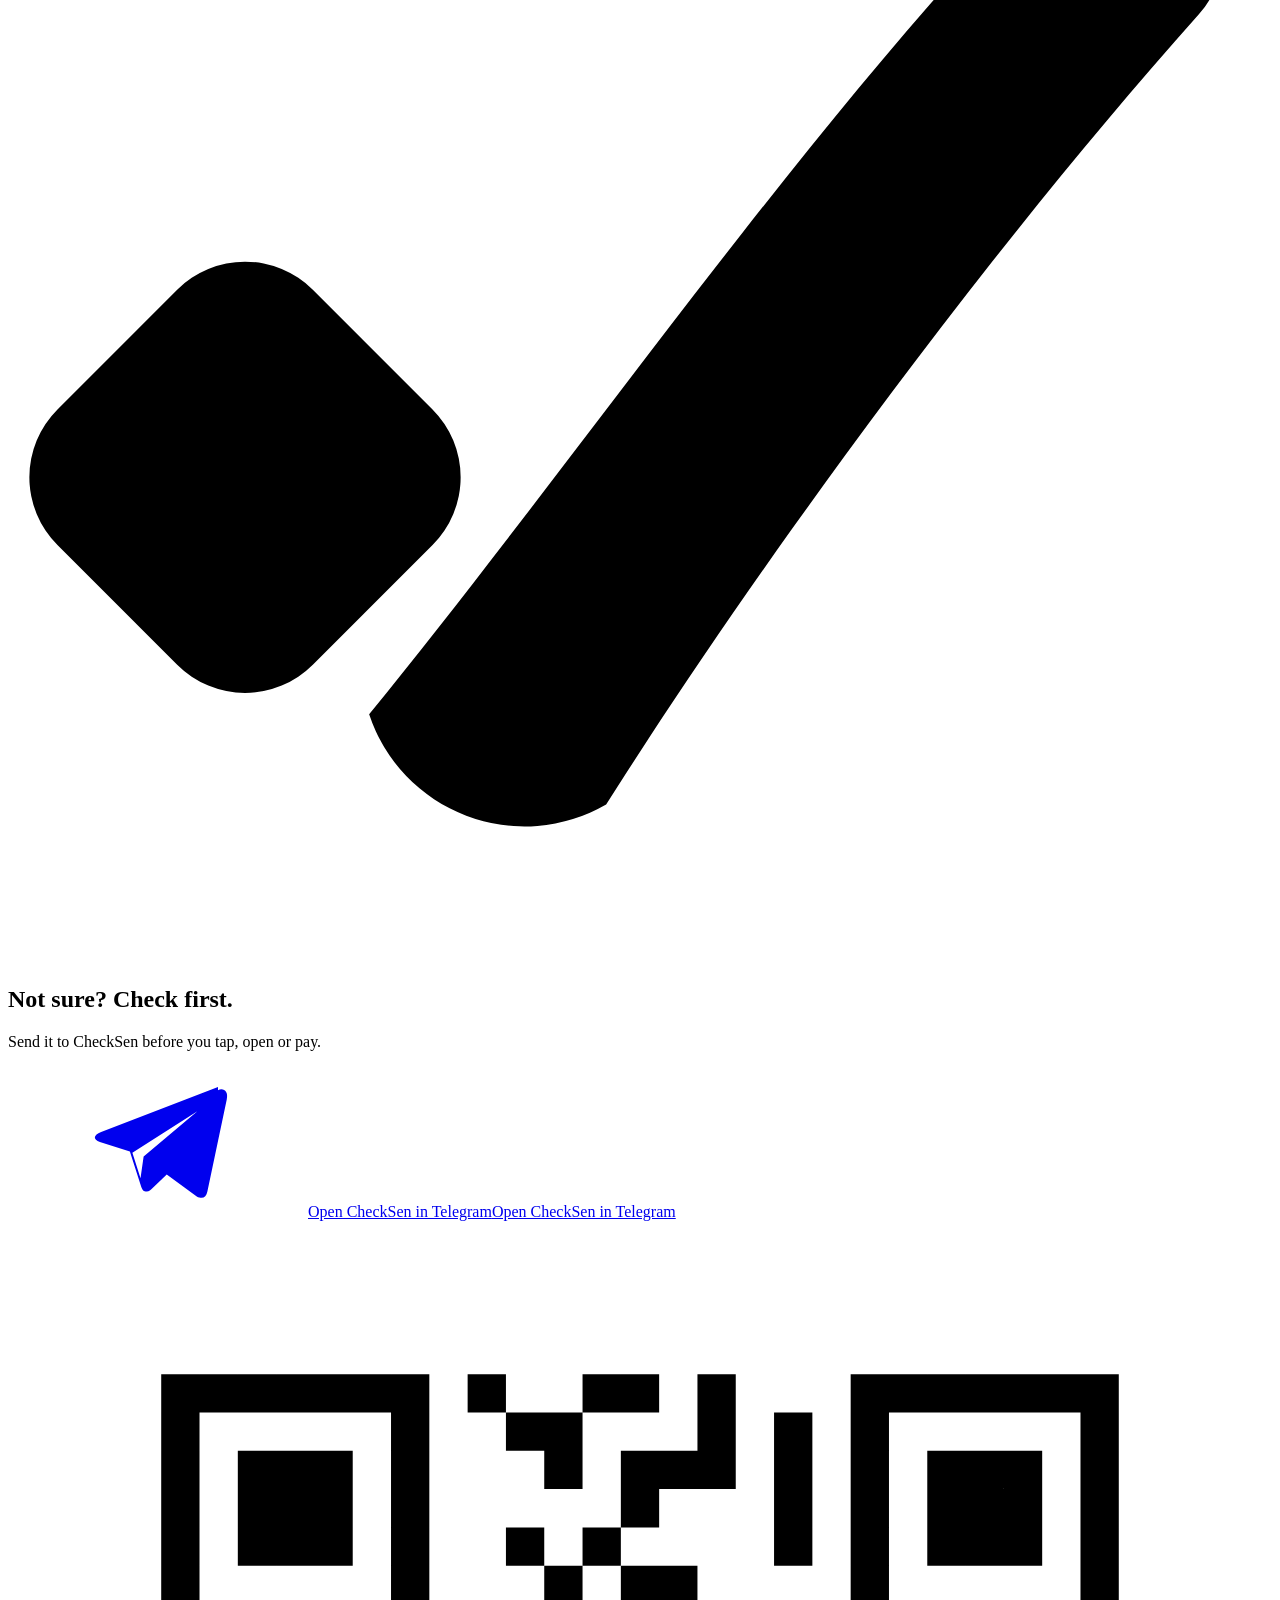
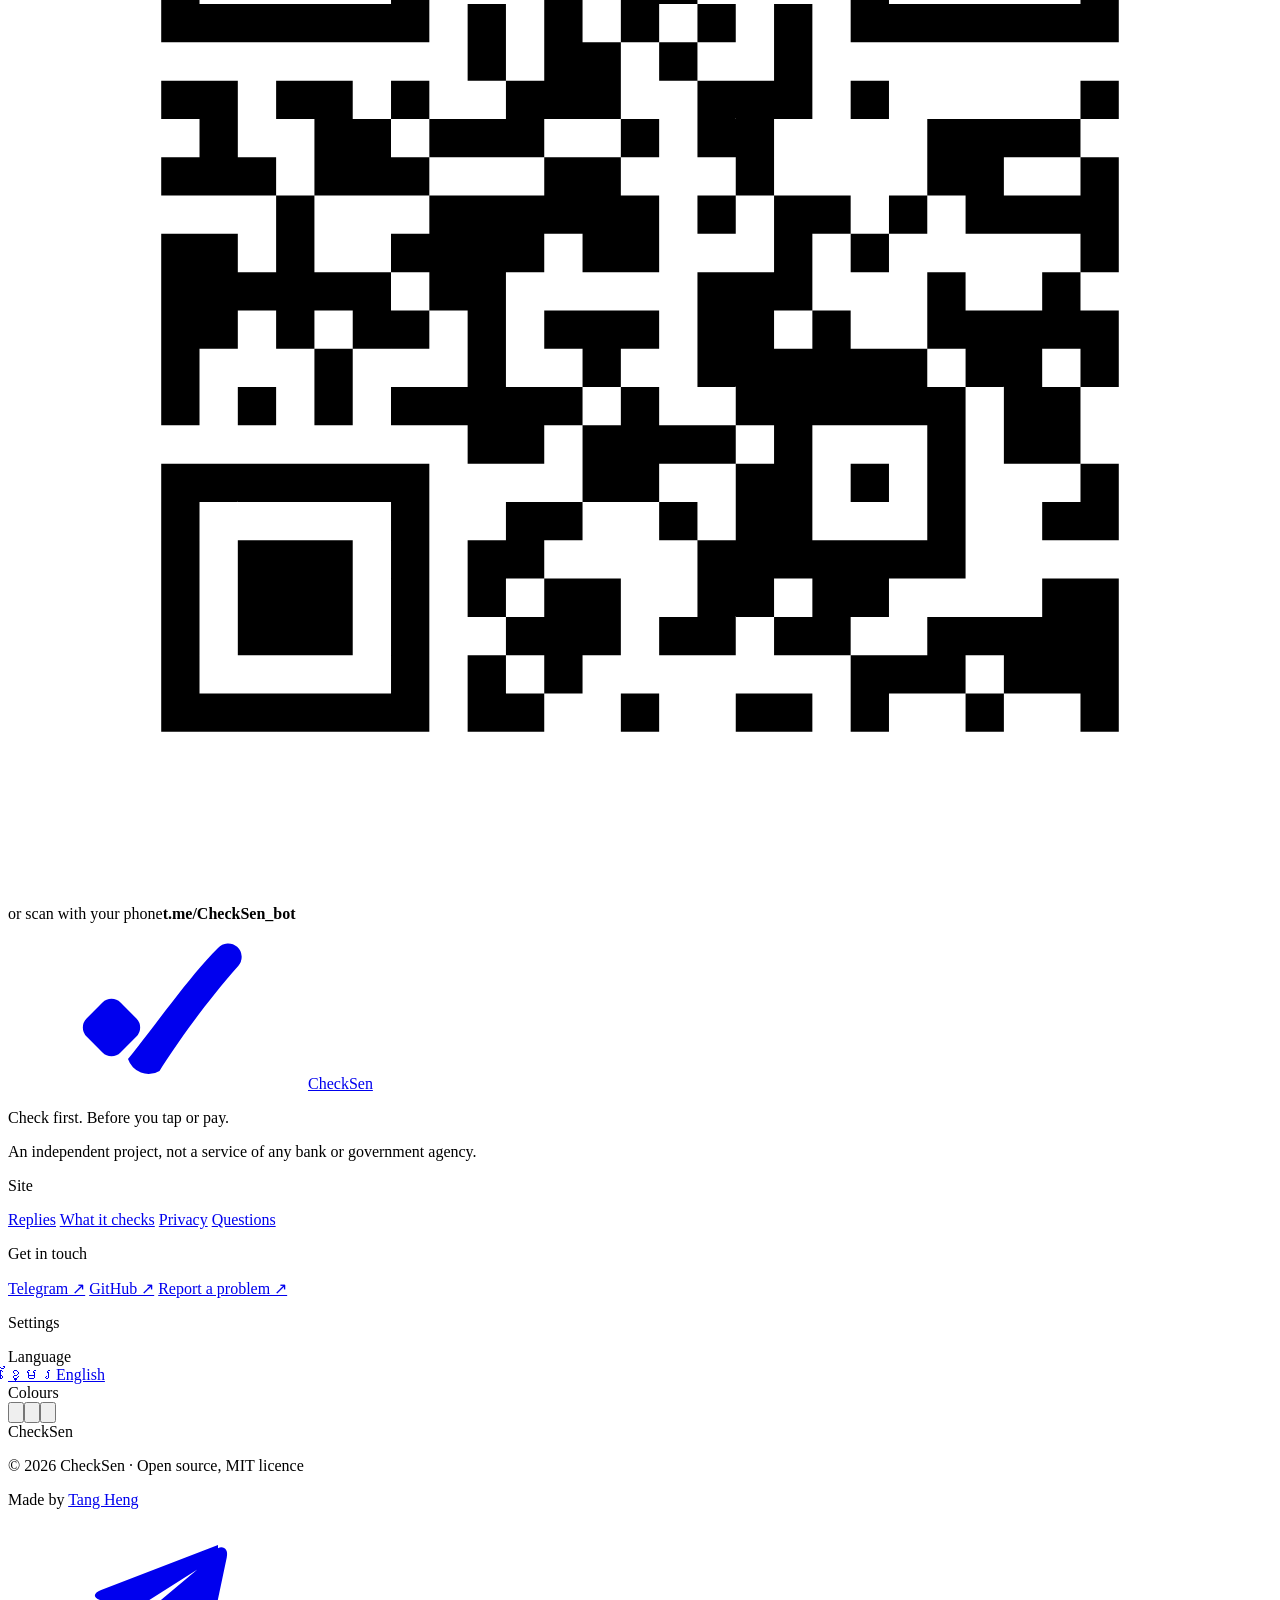
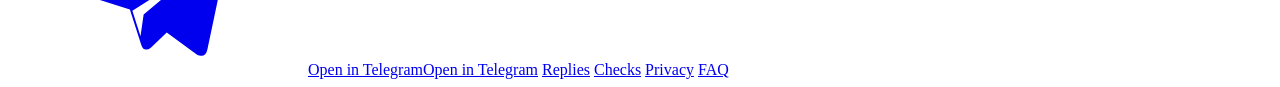
==== commit 23283844: "Make the voice tile playable" ====
--- a/web/en/index.html
+++ b/web/en/index.html
@@ -200,7 +200,7 @@
         <p class="t-small">Accounts posing as a bank</p>
       </article>
       <article class="tile rv" style="--span:5;--tint:var(--t-peach);--dl:0s">
-        <div class="art"><div class="obj"><div class="mcol"><div class="mb voice"><div class="vn"><i class="play"></i><span class="wave"><b style="height:8px"></b><b style="height:14px"></b><b style="height:20px"></b><b style="height:12px"></b><b style="height:24px"></b><b style="height:16px"></b><b style="height:9px"></b><b style="height:18px"></b><b style="height:26px"></b><b style="height:14px"></b><b style="height:10px"></b><b style="height:22px"></b><b style="height:17px"></b><b style="height:8px"></b><b style="height:13px"></b><b style="height:21px"></b><b style="height:11px"></b><b style="height:7px"></b></span><small>0:12</small></div></div></div></div></div>
+        <div class="art"><div class="obj"><div class="mcol"><div class="mb voice"><div class="vn" data-audio="/assets/voice-en.m4a"><button type="button" class="play" aria-label="Play the voice message"></button><span class="wave"><b style="height:8px"></b><b style="height:14px"></b><b style="height:20px"></b><b style="height:12px"></b><b style="height:24px"></b><b style="height:16px"></b><b style="height:9px"></b><b style="height:18px"></b><b style="height:26px"></b><b style="height:14px"></b><b style="height:10px"></b><b style="height:22px"></b><b style="height:17px"></b><b style="height:8px"></b><b style="height:13px"></b><b style="height:21px"></b><b style="height:11px"></b><b style="height:7px"></b></span><small>0:12</small></div></div><div class="mb in heard" hidden><b>🎙 What I heard:</b> Hi, I'm calling from Wing Bank. Your account will be closed today. Please tell me the code we just sent you.</div></div></div></div>
         <h3 class="t-h3">Voice messages</h3>
         <p class="t-small">Writes down what's said, then checks it</p>
       </article>
